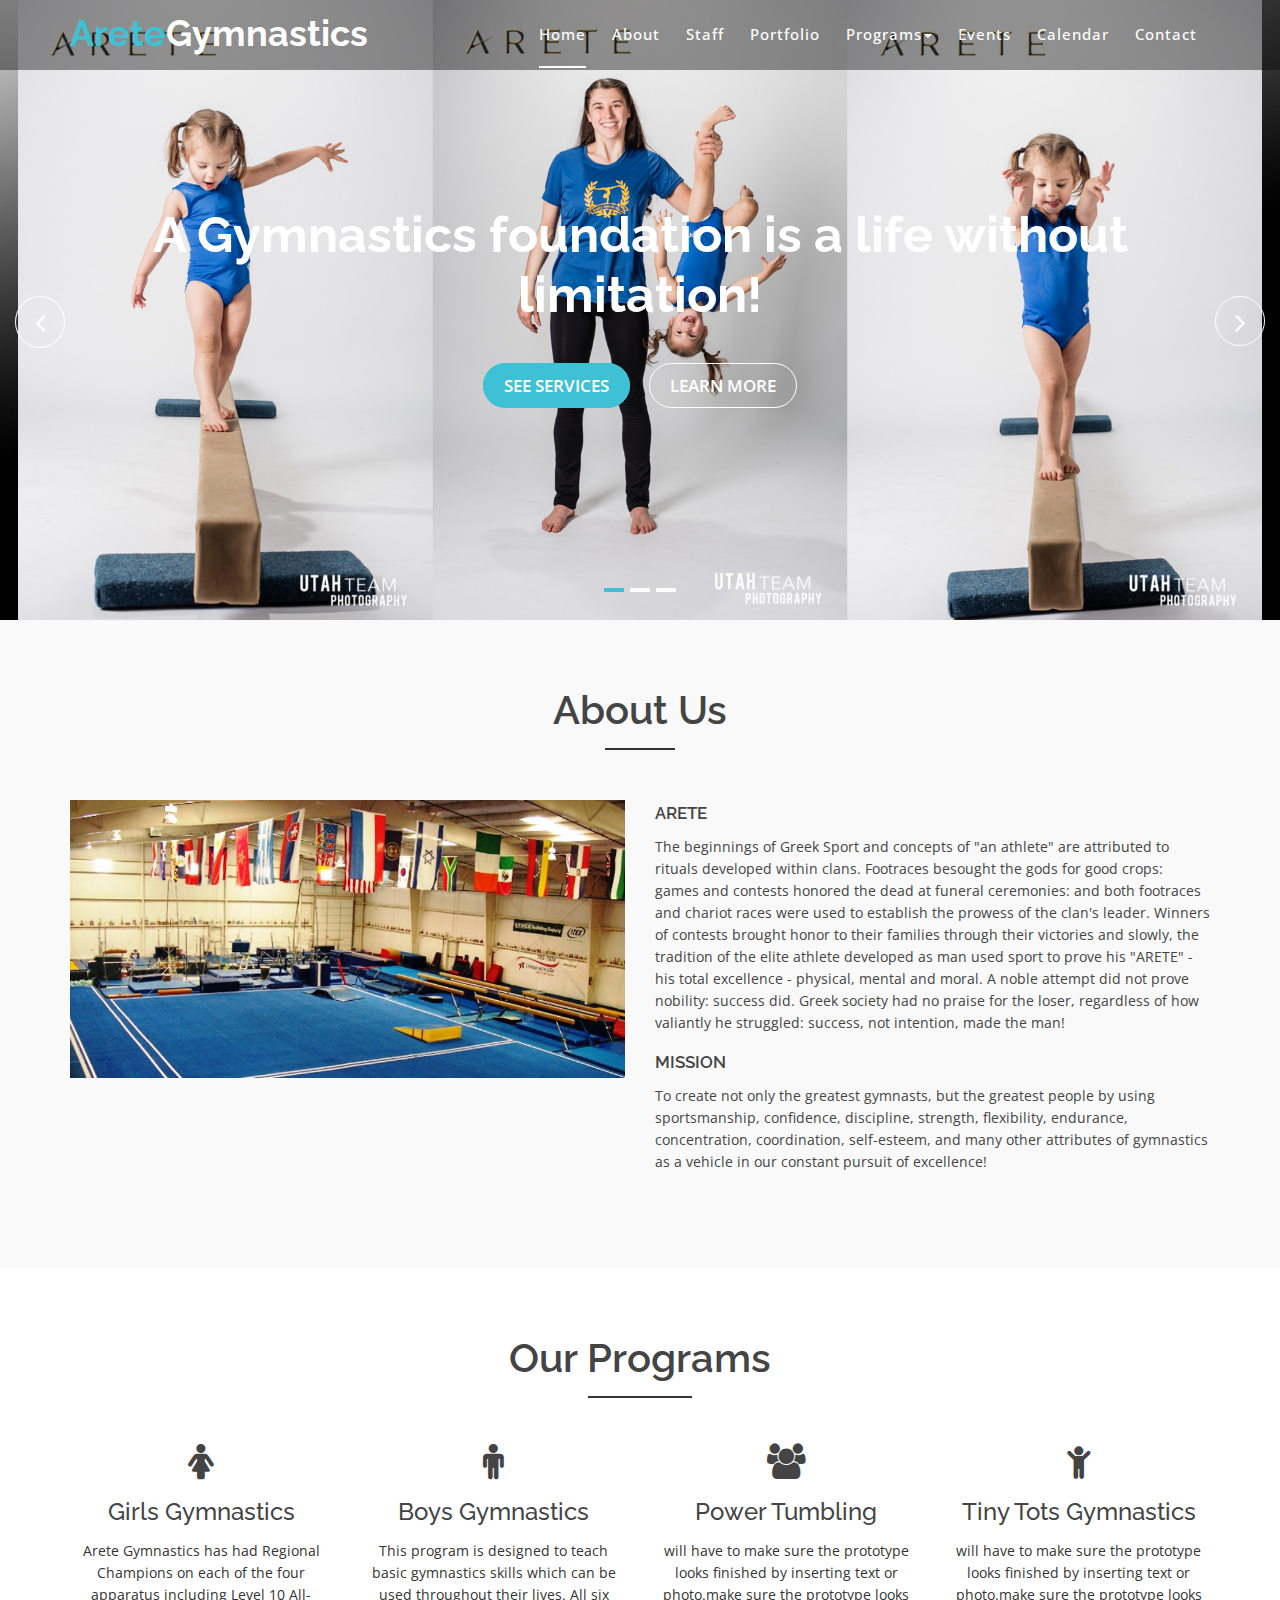
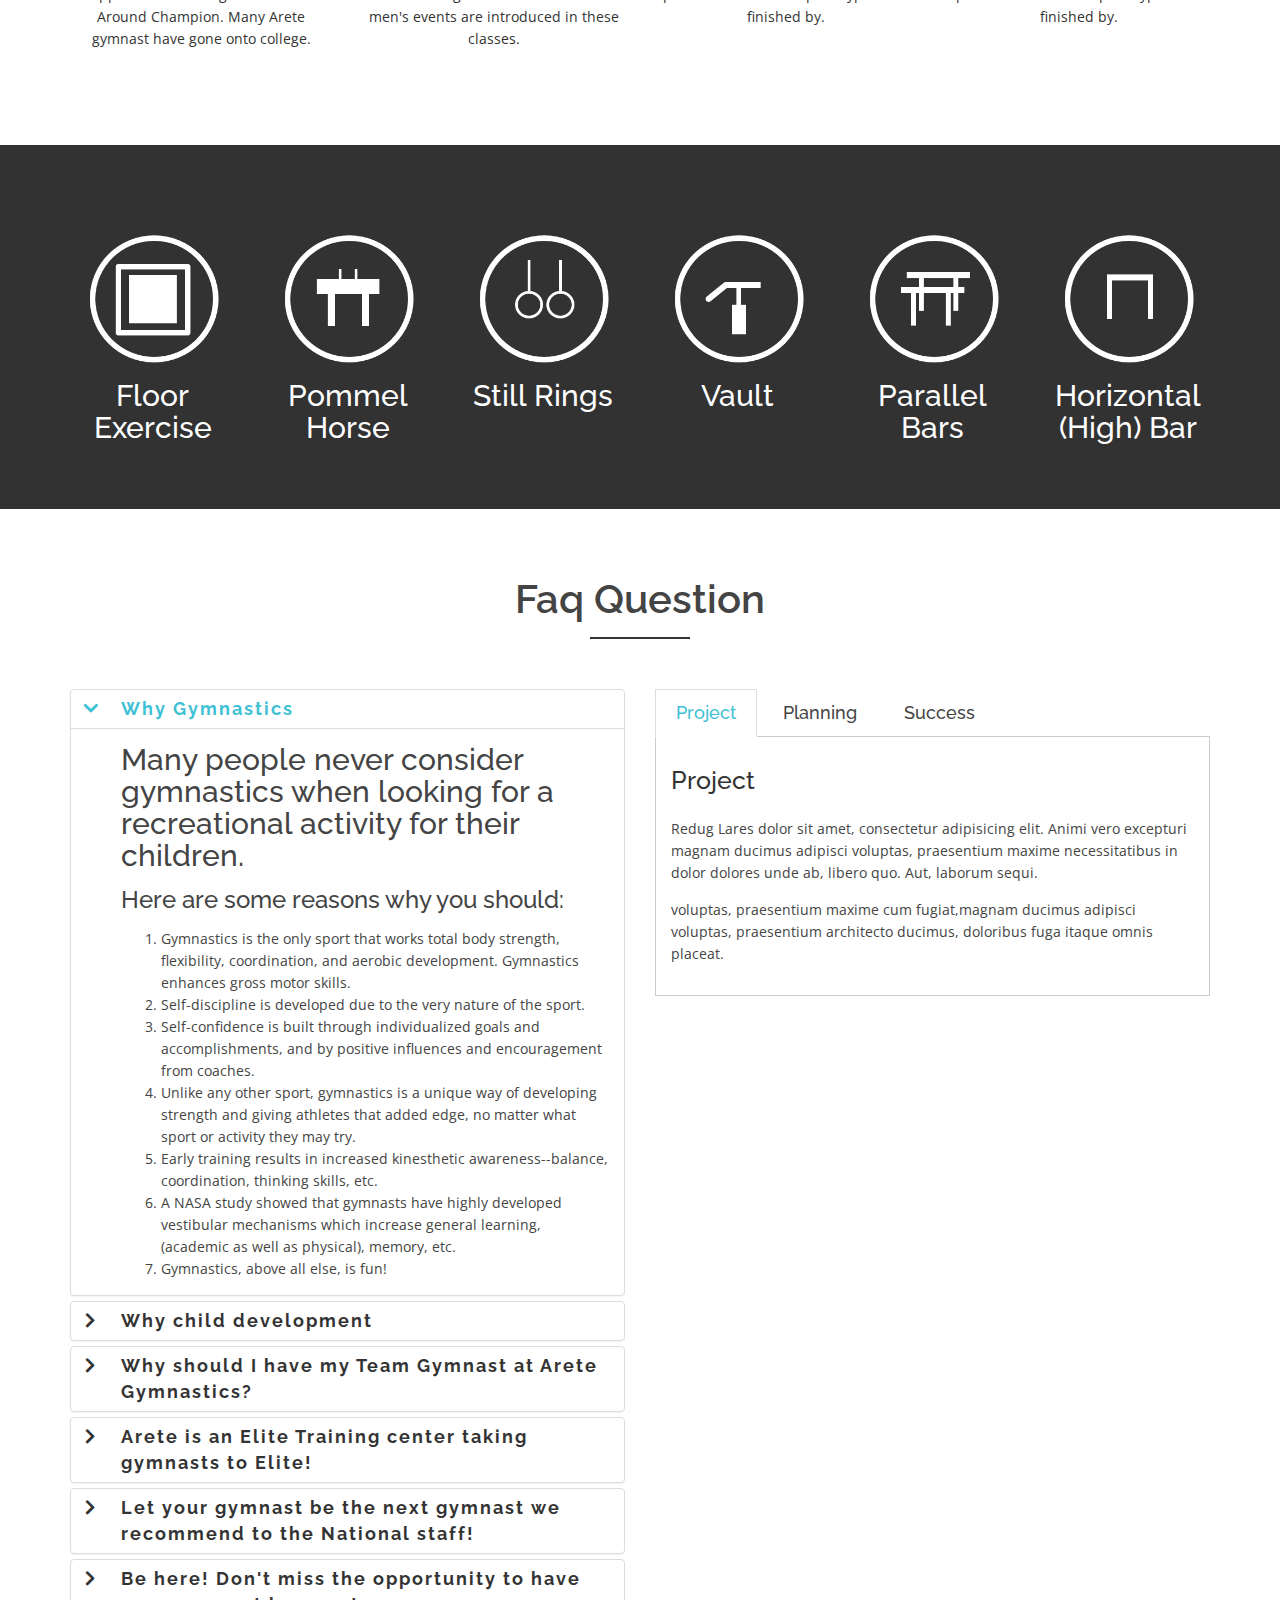
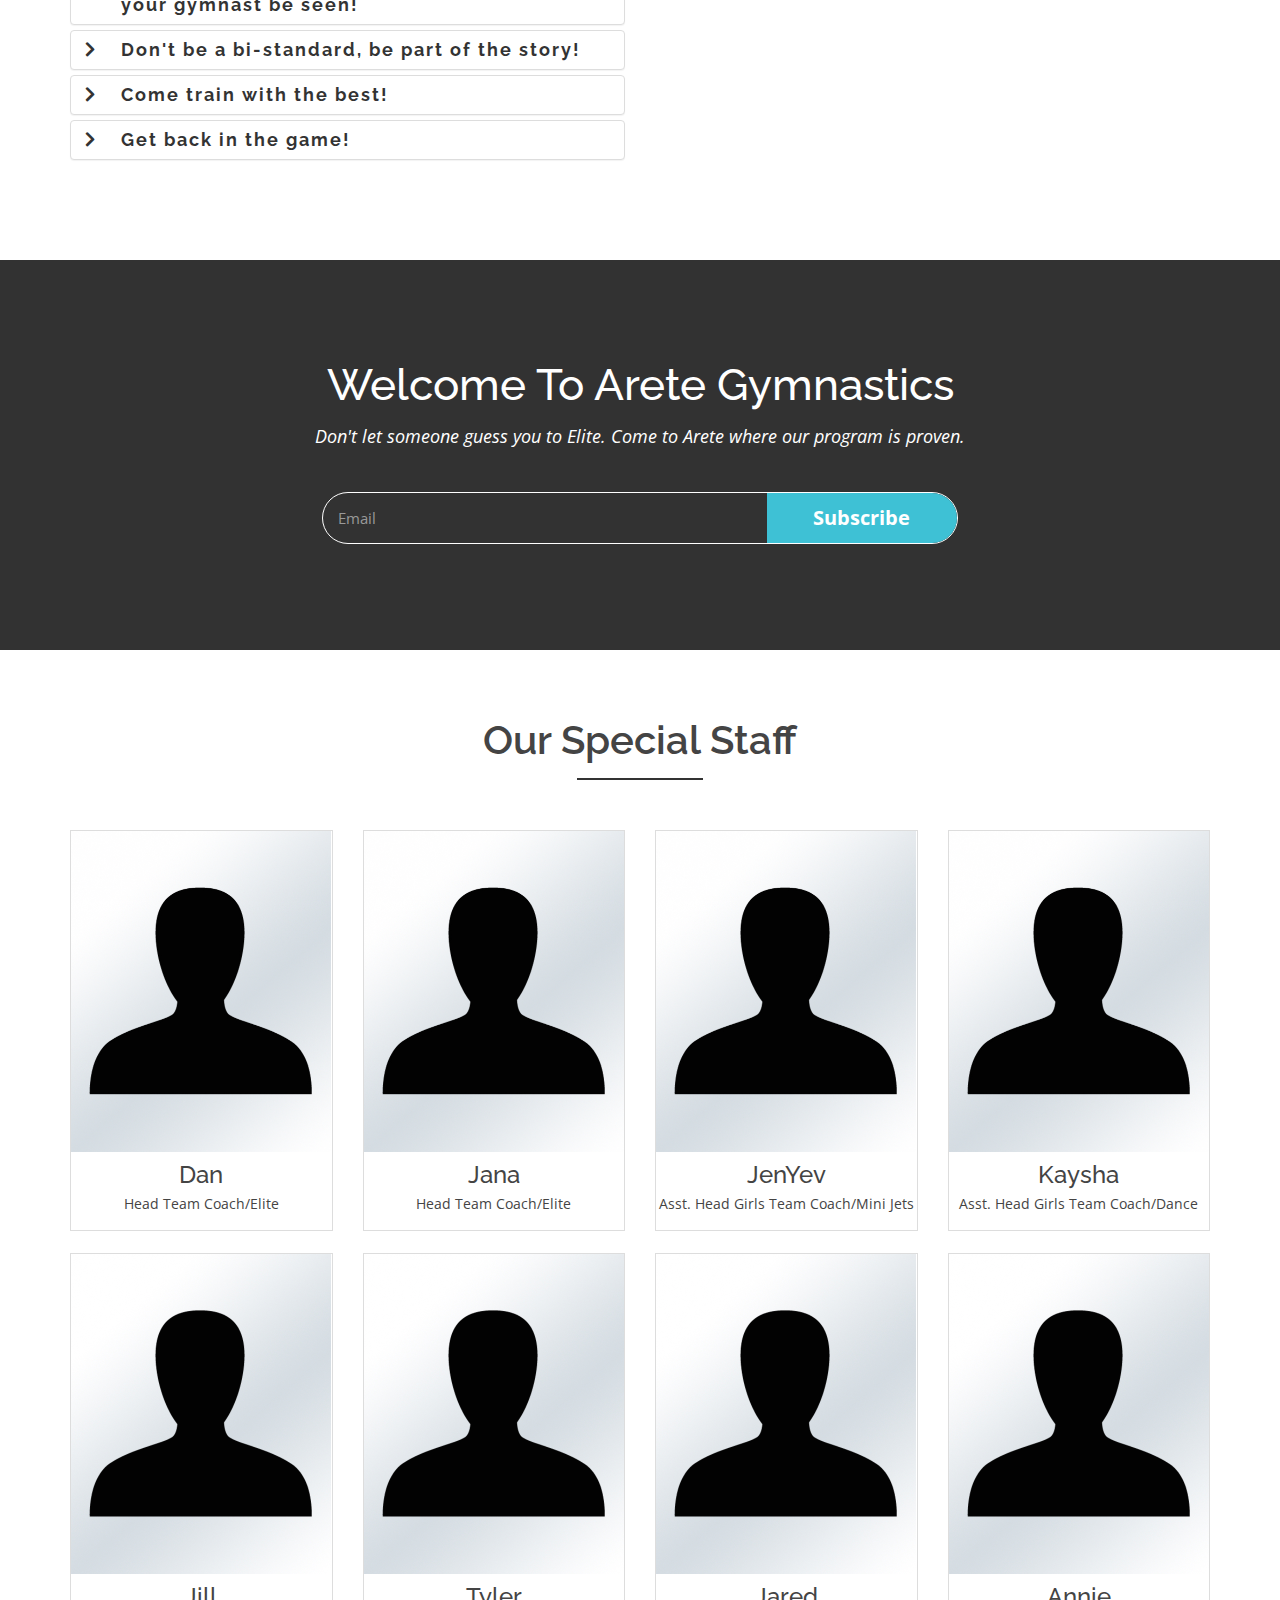
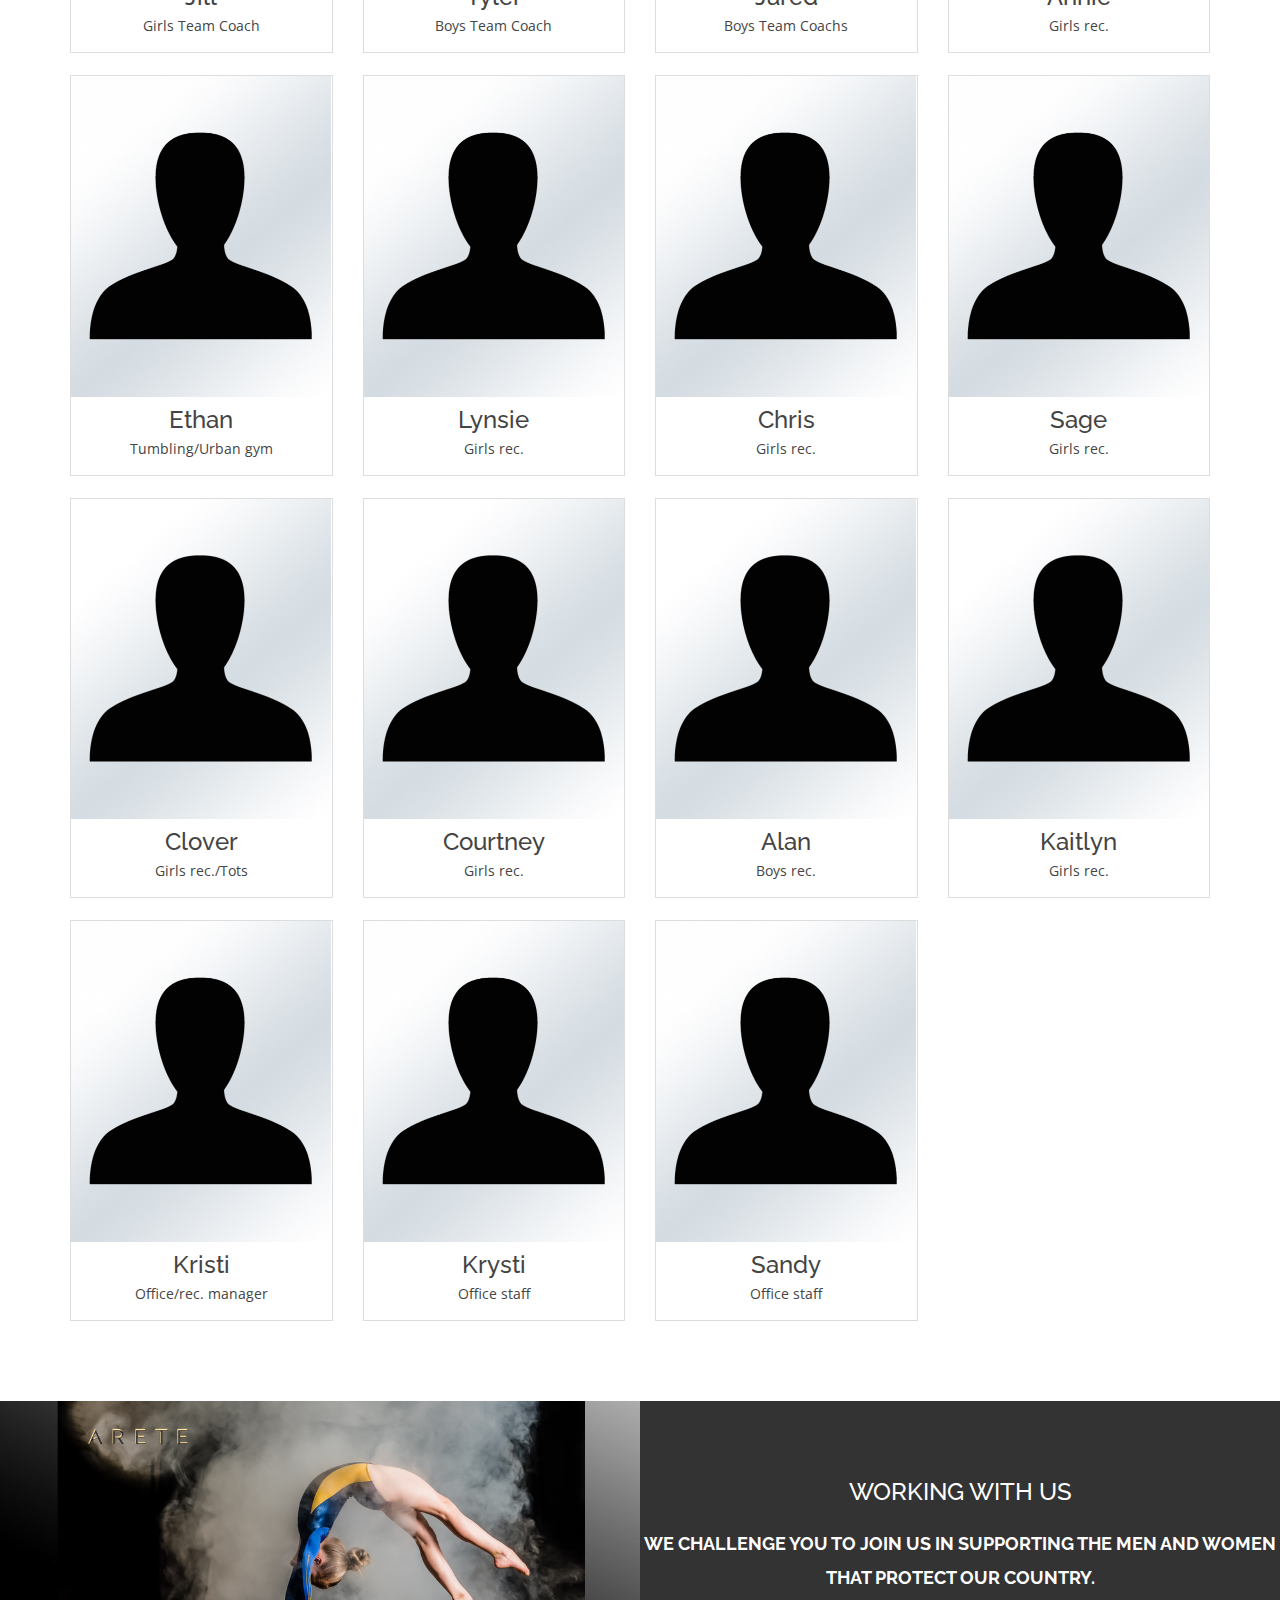
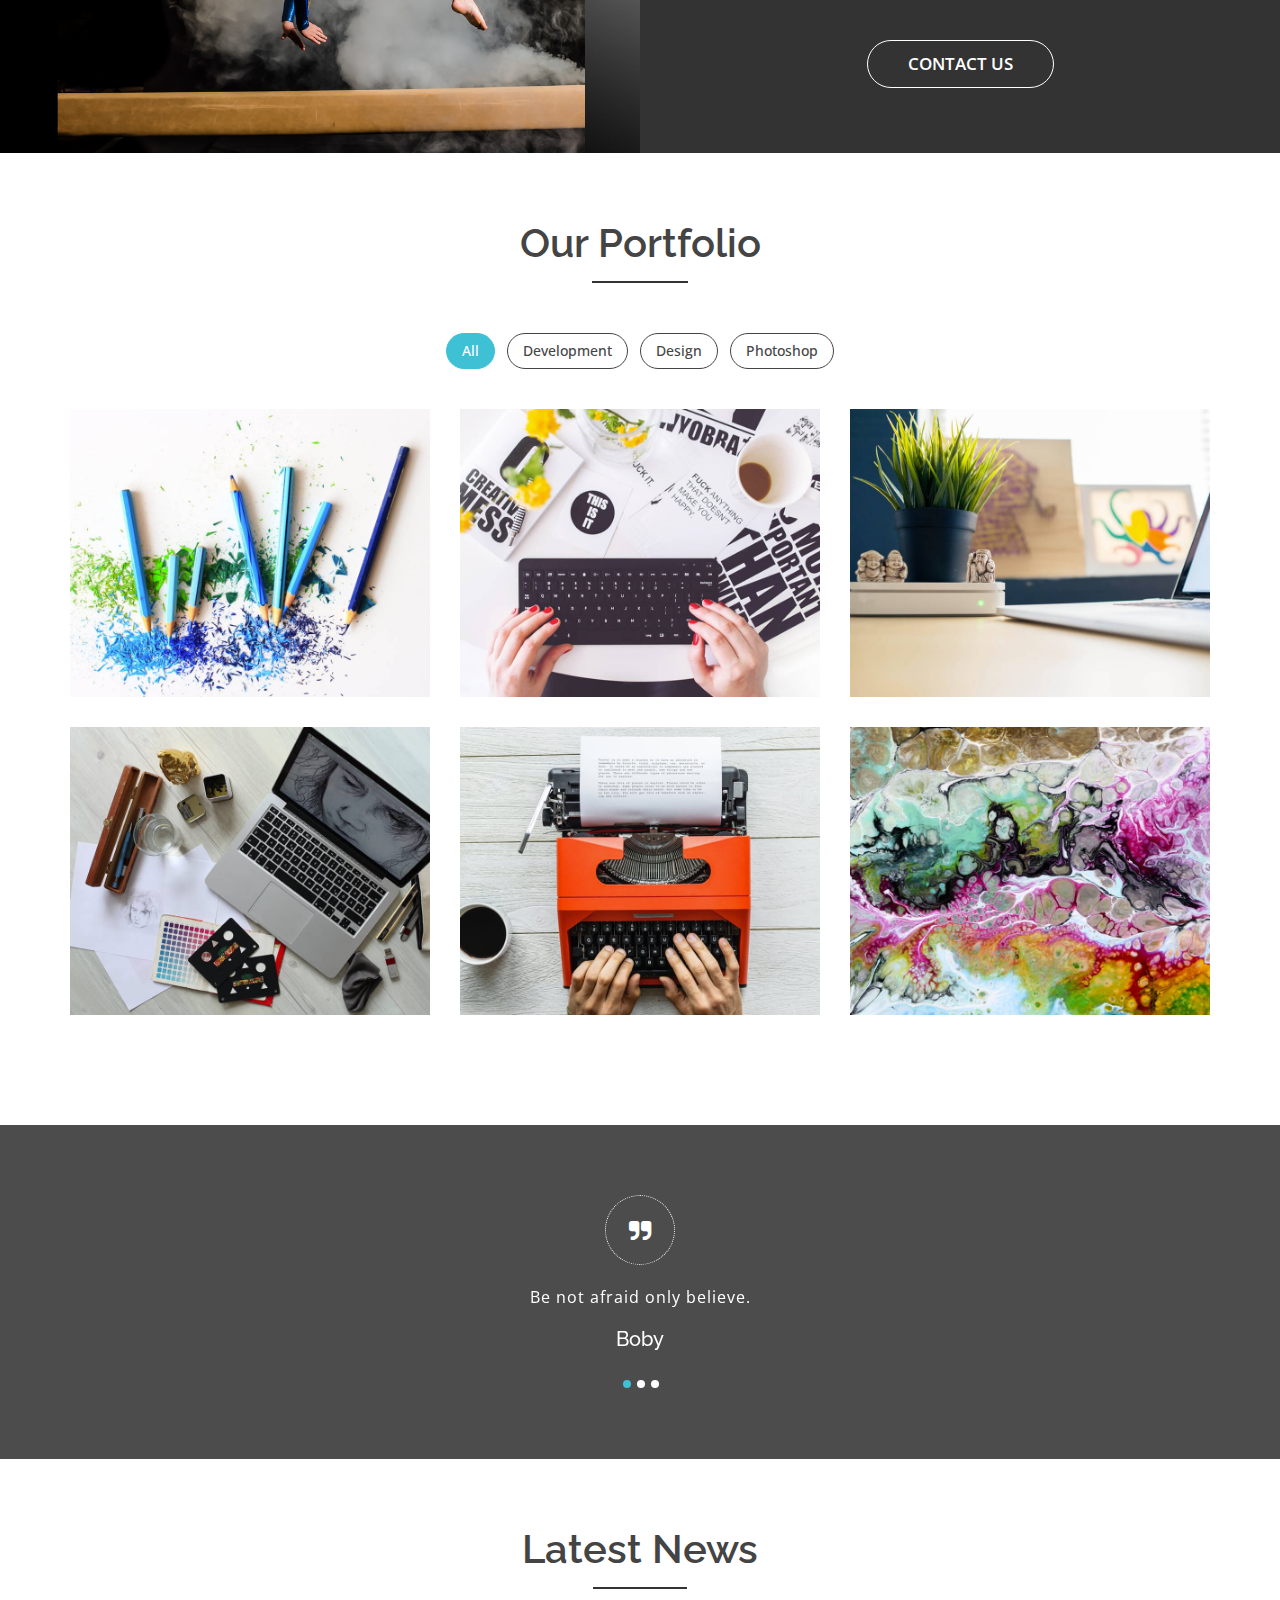
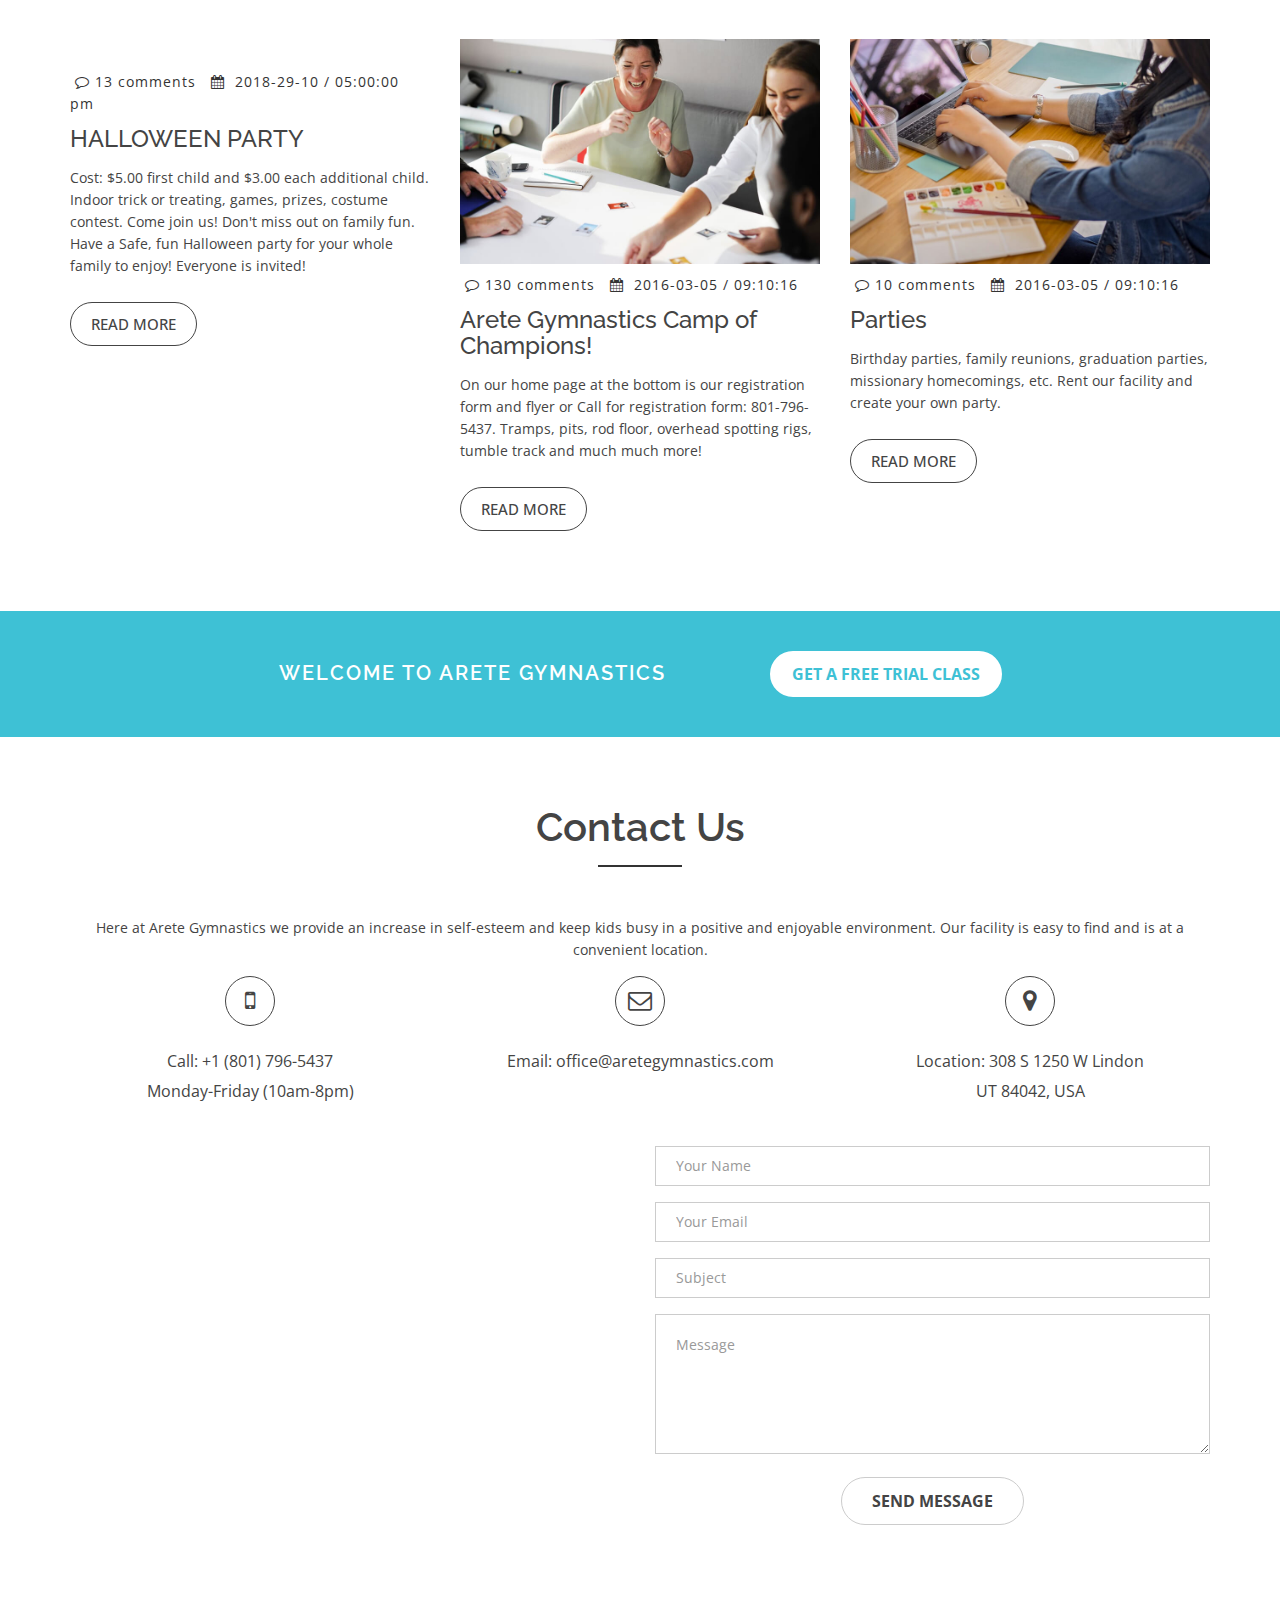
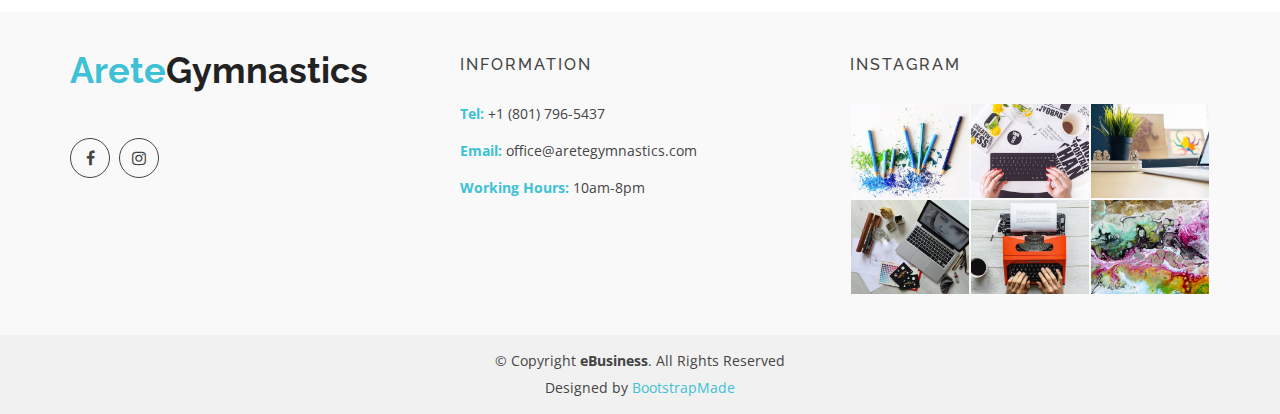
==== index.html @ 7692dfbf "add girls, boys, power tumbling, and tiny tots gymnastics pages and also calendar" ====
<!doctype html>
<html lang="en">
<head>
  <meta charset="utf-8">
  <title>Arete Gymnastics</title>
  <meta content="width=device-width, initial-scale=1.0" name="viewport">
  <meta content="" name="keywords">
  <meta content="" name="description">

  <!-- Favicons -->
  <!-- <link href="img/favicon.png" rel="icon"> -->
  <link href="img/apple-touch-icon.png" rel="apple-touch-icon">

  <!-- Google Fonts -->
  <link href="https://fonts.googleapis.com/css?family=Open+Sans:300,400,400i,600,700|Raleway:300,400,400i,500,500i,700,800,900" rel="stylesheet">

  <!-- Bootstrap CSS File -->
  <link href="lib/bootstrap/css/bootstrap.min.css" rel="stylesheet">

  <!-- Libraries CSS Files -->
  <link href="lib/nivo-slider/css/nivo-slider.css" rel="stylesheet">
  <link href="lib/owlcarousel/owl.carousel.css" rel="stylesheet">
  <link href="lib/owlcarousel/owl.transitions.css" rel="stylesheet">
  <link href="lib/font-awesome/css/font-awesome.min.css" rel="stylesheet">
  <link href="lib/animate/animate.min.css" rel="stylesheet">
  <link href="lib/venobox/venobox.css" rel="stylesheet">

  <!-- Nivo Slider Theme -->
  <link href="css/nivo-slider-theme.css" rel="stylesheet">

  <!-- Main Stylesheet File -->
  <link href="css/style.css" rel="stylesheet">

  <!-- Responsive Stylesheet File -->
  <link href="css/responsive.css" rel="stylesheet">

  <!-- =======================================================
    Theme Name: eBusiness
    Theme URL: https://bootstrapmade.com/ebusiness-bootstrap-corporate-template/
    Author: BootstrapMade.com
    License: https://bootstrapmade.com/license/
  ======================================================= -->
</head>

<body data-spy="scroll" data-target="#navbar-example">

  <div id="preloader"></div>

  <header>
    <!-- header-area start -->
    <div id="sticker" class="header-area">
      <div class="container">
        <div class="row">
          <div class="col-md-12 col-sm-12">

            <!-- Navigation -->
            <nav class="navbar navbar-default">
              <!-- Brand and toggle get grouped for better mobile display -->
              <div class="navbar-header">
                <button type="button" class="navbar-toggle collapsed" data-toggle="collapse" data-target=".bs-example-navbar-collapse-1" aria-expanded="false">
					<span class="sr-only">Toggle navigation</span>
					<span class="icon-bar"></span>
					<span class="icon-bar"></span>
					<span class="icon-bar"></span>
				</button>
                <!-- Brand -->
                <a class="navbar-brand page-scroll sticky-logo" href="index.html">
                  <h1><span>Arete</span>Gymnastics</h1>
                  <!-- Uncomment below if you prefer to use an image logo -->
                  <!-- <img src="img/logo.png" alt="" title=""> -->
				</a>
              </div>
              <!-- Collect the nav links, forms, and other content for toggling -->
              <div class="collapse navbar-collapse main-menu bs-example-navbar-collapse-1" id="navbar-example">
                <ul class="nav navbar-nav navbar-right">
                  <li class="active">
                    <a class="page-scroll" href="#home">Home</a>
                  </li>
                  <li>
                    <a class="page-scroll" href="#about">About</a>
                  </li>
                  <!-- <li>
                    <a class="page-scroll" href="#services">Services</a>
                  </li> -->
                  <li>
                    <a class="page-scroll" href="#team">Staff</a>
                  </li>
                  <li>
                    <a class="page-scroll" href="#portfolio">Portfolio</a>
                  </li>

                  <li class="dropdown"><a href="#" class="dropdown-toggle" data-toggle="dropdown">Programs<span class="caret"></span></a>
                    <ul class="dropdown-menu" role="menu">
                      <li><a href="girls-gymnastics.html">Girls Gymnastics</a></li>
                      <li><a href="boys-gymnastics.html">Boys Gymnastics</a></li>
					  <li><a href="power-tumbling.html" >Power Tumbling</a></li>
                      <li><a href="tiny-tots.html">Tiny Tots Gymnastics</a></li>
                    </ul>
                  </li>
                  <li>
                    <a class="page-scroll" href="#blog">Events</a>
                  </li>
				  <li>
                    <a class="page-scroll" href="calendar.html">Calendar</a>
                  </li>
                  <li>
                    <a class="page-scroll" href="#contact">Contact</a>
                  </li>
                </ul>
              </div>
              <!-- navbar-collapse -->
            </nav>
            <!-- END: Navigation -->
          </div>
        </div>
      </div>
    </div>
    <!-- header-area end -->
  </header>
  <!-- header end -->

  <!-- Start Slider Area -->
  <div id="home" class="slider-area">
    <div class="bend niceties preview-2">
      <div id="ensign-nivoslider" class="slides">
        <img src="img/slider/test1.jpg" alt="" title="#slider-direction-1" />
        <img src="img/slider/test2.jpg" alt="" title="#slider-direction-2" />
        <img src="img/slider/boysTeam.jpg" alt="" title="#slider-direction-3" />
      </div>

      <!-- direction 1 -->
      <div id="slider-direction-1" class="slider-direction slider-one">
        <div class="container">
          <div class="row">
            <div class="col-md-12 col-sm-12 col-xs-12">
              <div class="slider-content">
                <!-- layer 1 -->
                <!-- <div class="layer-1-1 hidden-xs wow slideInDown" data-wow-duration="2s" data-wow-delay=".2s">
                  <h2 class="title1">The Best Business Information </h2>
                </div> -->
                <!-- layer 2 -->
                <div class="layer-1-2 wow slideInUp" data-wow-duration="2s" data-wow-delay=".1s">
                  <h1 class="title2">A Gymnastics foundation is a life without limitation!</h1>
                </div>
                <!-- layer 3 -->
                <div class="layer-1-3 hidden-xs wow slideInUp" data-wow-duration="2s" data-wow-delay=".2s">
                  <a class="ready-btn right-btn page-scroll" href="#services">See Services</a>
                  <a class="ready-btn page-scroll" href="#about">Learn More</a>
                </div>
              </div>
            </div>
          </div>
        </div>
      </div>

      <!-- direction 2 -->
      <div id="slider-direction-2" class="slider-direction slider-two">
        <div class="container">
          <div class="row">
            <div class="col-md-12 col-sm-12 col-xs-12">
              <div class="slider-content text-center">
                <!-- layer 1 -->
                <!-- <div class="layer-1-1 hidden-xs wow slideInUp" data-wow-duration="2s" data-wow-delay=".2s">
                  <h2 class="title1">The Best Business Information </h2>
                </div> -->
                <!-- layer 2 -->
                <div class="layer-1-2 wow slideInUp" data-wow-duration="2s" data-wow-delay=".1s">
                  <h1 class="title2">Our family is here for your family!</h1>
                </div>
                <!-- layer 3 -->
                <div class="layer-1-3 hidden-xs wow slideInUp" data-wow-duration="2s" data-wow-delay=".2s">
                  <a class="ready-btn right-btn page-scroll" href="#services">See Services</a>
                  <a class="ready-btn page-scroll" href="#about">Learn More</a>
                </div>
              </div>
            </div>
          </div>
        </div>
      </div>

      <!-- direction 3 -->
      <div id="slider-direction-3" class="slider-direction slider-two">
        <div class="container">
          <div class="row">
            <div class="col-md-12 col-sm-12 col-xs-12">
              <div class="slider-content">
                <!-- layer 1 -->
                <!-- <div class="layer-1-1 hidden-xs wow slideInUp" data-wow-duration="2s" data-wow-delay=".2s">
                  <h2 class="title1">The Best business Information </h2>
                </div> -->
                <!-- layer 2 -->
                <div class="layer-1-2 wow slideInUp" data-wow-duration="2s" data-wow-delay=".1s">
                  <h1 class="title2">Building excellence from the ground up!</h1>
                </div>
                <!-- layer 3 -->
                <div class="layer-1-3 hidden-xs wow slideInUp" data-wow-duration="2s" data-wow-delay=".2s">
                  <a class="ready-btn right-btn page-scroll" href="#services">See Services</a>
                  <a class="ready-btn page-scroll" href="#about">Learn More</a>
                </div>
              </div>
            </div>
          </div>
        </div>
      </div>
    </div>
  </div>
  <!-- End Slider Area -->

  <!-- Start About area -->
  <div id="about" class="about-area area-padding">
    <div class="container">
      <div class="row">
        <div class="col-md-12 col-sm-12 col-xs-12">
          <div class="section-headline text-center">
            <h2>About Us</h2>
          </div>
        </div>
      </div>
      <div class="row">
        <!-- single-well start-->
        <div class="col-md-6 col-sm-6 col-xs-12">
          <div class="well-left">
            <div class="single-well">
              <a href="#">
				<img src="img/about/gym.jpg" alt="">
			  </a>
            </div>
          </div>
        </div>
        <!-- single-well end-->
        <div class="col-md-6 col-sm-6 col-xs-12">
          <div class="well-middle">
            <div class="single-well">
              <a href="#">
                <h4 class="sec-head">Arete</h4>
              </a>
              <p>The beginnings of Greek Sport and concepts of "an athlete" are attributed to rituals developed within clans. Footraces besought the gods for good crops:
				  games and contests honored the dead at funeral ceremonies: and both footraces and chariot races were used to establish the prowess of the clan's leader.
				  Winners of contests brought honor to their families through their victories and slowly,
				  the tradition of the elite athlete developed as man used sport to prove his "ARETE" - his total excellence - physical, mental and moral.
				  A noble attempt did not prove nobility: success did. Greek society had no praise for the loser, regardless of how valiantly he struggled: success, not intention, made the man!
              </p>

			  <a href="#">
                <h4 class="sec-head">Mission</h4>
              </a>
              <p>To create not only the greatest gymnasts, but the greatest people by using sportsmanship, confidence, discipline, strength, flexibility, endurance, concentration, coordination, self-esteem,
				and many other attributes of gymnastics as a vehicle in our constant pursuit of excellence!
              </p>

            </div>
          </div>
        </div>
        <!-- End col-->
      </div>
    </div>
  </div>
  <!-- End About area -->

  <!-- Start Service area -->
  <div id="services" class="services-area area-padding">
    <div class="container">
      <div class="row">
        <div class="col-md-12 col-sm-12 col-xs-12">
          <div class="section-headline services-head text-center">
            <h2>Our Programs</h2>
          </div>
        </div>
      </div>
      <div class="row text-center">
        <div class="services-contents">
          <!-- Start Left services -->
          <div class="col-md-3 col-sm-3 col-xs-12">
            <div class="about-move">
              <div class="services-details">
                <div class="single-services">
                  <a class="services-icon" href="girls-gymnastics.html">
					<i class="fa fa-female"></i>
				  </a>
				  <a href="girls-gymnastics.html">
                  	<h4>Girls Gymnastics</h4>
				  </a>
                  <p>Arete Gymnastics has had Regional Champions on each of the four apparatus including Level 10 All-Around Champion.  Many Arete gymnast have gone onto college.</p>
                </div>
              </div>
              <!-- end about-details -->
            </div>
          </div>
          <div class="col-md-3 col-sm-3 col-xs-12">
            <div class="about-move">
              <div class="services-details">
                <div class="single-services">
                  <a class="services-icon" href="boys-gymnastics.html">
					<i class="fa fa-male"></i>
				  </a>
				  <a href="boys-gymnastics.html">
                  	<h4>Boys Gymnastics</h4>
				  </a>
                  <p>This program is designed to teach basic gymnastics skills which can be used throughout their lives. All six men's events are introduced in these classes.
                  </p>
                </div>
              </div>
              <!-- end about-details -->
            </div>
          </div>
          <div class="col-md-3 col-sm-3 col-xs-12">
            <!-- end col-md-4 -->
            <div class=" about-move">
              <div class="services-details">
                <div class="single-services">
                  <a class="services-icon" href="power-tumbling.html">
					<i class="fa fa-users"></i>
				   </a>
				  <a href="power-tumbling.html">
                  	<h4>Power Tumbling</h4>
				  </a>
                  <p>
                    will have to make sure the prototype looks finished by inserting text or photo.make sure the prototype looks finished by.
                  </p>
                </div>
              </div>
              <!-- end about-details -->
            </div>
          </div>
          <div class="col-md-3 col-sm-3 col-xs-12">
            <!-- end col-md-4 -->
            <div class=" about-move">
              <div class="services-details">
                <div class="single-services">
                  <a class="services-icon" href="tiny-tots.html">
					<i class="fa fa-child"></i>
				  </a>
				  <a href="tiny-tots.html">
                  	<h4>Tiny Tots Gymnastics</h4>
				  </a>
                  <p>
                    will have to make sure the prototype looks finished by inserting text or photo.make sure the prototype looks finished by.
                  </p>
                </div>
              </div>
              <!-- end about-details -->
            </div>
          </div>
          <!-- End Left services -->
        </div>
      </div>
    </div>
  </div>
  <!-- End Service area -->

  <!-- our-skill-area start -->
  <div class="our-skill-area fix hidden-sm">
    <div class="test-overly"></div>
    <div class="skill-bg area-padding-2">
      <div class="container">
        <!-- section-heading end -->
        <div class="row">
          <div class="skill-text">
            <!-- single-skill start -->
            <div class="col-xs-12 col-sm-2 col-md-2 text-center">
              <div class="single-skill">
                <div class="progress-circular">
				  <img src="img/events/floor.png"/>
                  <h3 class="progress-h4">Floor Exercise</h3>
                </div>
              </div>
            </div>
            <!-- single-skill end -->
            <!-- single-skill start -->
            <div class="col-xs-12 col-sm-2 col-md-2 text-center">
              <div class="single-skill">
                <div class="progress-circular">
                  <img src="img/events/pommelHorse.png"/>
                  <h3 class="progress-h4">Pommel Horse</h3>
                </div>
              </div>
            </div>
            <!-- single-skill end -->
            <!-- single-skill start -->
            <div class="col-xs-12 col-sm-2 col-md-2 text-center">
              <div class="single-skill">
                <div class="progress-circular">
                  <img src="img/events/stillRings.png"/>
                  <h3 class="progress-h4">Still Rings</h3>
                </div>
              </div>
            </div>
            <!-- single-skill end -->
            <!-- single-skill start -->
            <div class="col-xs-12 col-sm-2 col-md-2 text-center">
              <div class="single-skill">
                <div class="progress-circular">
                  <img src="img/events/vault.png"/>
                  <h3 class="progress-h4">Vault</h3>
                </div>
              </div>
            </div>
            <!-- single-skill end -->
			<!-- single-skill start -->
            <div class="col-xs-12 col-sm-2 col-md-2 text-center">
              <div class="single-skill">
                <div class="progress-circular">
                  <img src="img/events/parallelBars.png"/>
                  <h3 class="progress-h4">Parallel Bars</h3>
                </div>
              </div>
            </div>
            <!-- single-skill end -->
			<!-- single-skill start -->
            <div class="col-xs-12 col-sm-2 col-md-2 text-center">
              <div class="single-skill">
                <div class="progress-circular">
                  <img src="img/events/highBar.png"/>
                  <h3 class="progress-h4">Horizontal (High) Bar</h3>
                </div>
              </div>
            </div>
            <!-- single-skill end -->
          </div>
        </div>
      </div>
    </div>
  </div>
  <!-- our-skill-area end -->

  <!-- Faq area start -->
  <div class="faq-area area-padding">
    <div class="container">
      <div class="row">
        <div class="col-md-12 col-sm-12 col-xs-12">
          <div class="section-headline text-center">
            <h2>Faq Question</h2>
          </div>
        </div>
      </div>
      <div class="row">
        <div class="col-md-6 col-sm-6 col-xs-12">
          <div class="faq-details">
            <div class="panel-group" id="accordion">
              <!-- Panel Default -->
              <div class="panel panel-default">
                <div class="panel-heading">
                  <h4 class="check-title">
					<a data-toggle="collapse" class="active" data-parent="#accordion" href="#check1">
                        <span class="acc-icons"></span>Why Gymnastics
					</a>
				  </h4>
                </div>
                <div id="check1" class="panel-collapse collapse in">
                  <div class="panel-body">
					<h3>Many people never consider gymnastics when looking for a recreational activity for their children.</h3>
					<h4>Here are some reasons why you should:</h4>
                    <p>
					  <ol>
						<li>Gymnastics is the only sport that works total body strength, flexibility, coordination, and aerobic development. Gymnastics enhances gross motor skills.</li>
						<li>Self-discipline is developed due to the very nature of the sport.</li>
						<li>Self-confidence is built through individualized goals and accomplishments, and by positive influences and encouragement from coaches.</li>
						<li>Unlike any other sport, gymnastics is a unique way of developing strength and giving athletes that added edge, no matter what sport or activity they may try.</li>
						<li>Early training results in increased kinesthetic awareness--balance, coordination, thinking skills, etc.</li>
						<li>A NASA study showed that gymnasts have highly developed vestibular mechanisms which increase general learning, (academic as well as physical), memory, etc.</li>
						<li>Gymnastics, above all else, is fun!</li>
					  </ol>
                    </p>
                  </div>
                </div>
              </div>
              <!-- End Panel Default -->
              <!-- Panel Default -->
              <div class="panel panel-default">
                <div class="panel-heading">
                  <h4 class="check-title">
					<a data-toggle="collapse" data-parent="#accordion" href="#check2">
                        <span class="acc-icons"></span>Why child development
					</a>
				  </h4>
                </div>
                <div id="check2" class="panel-collapse collapse">
                  <div class="panel-body">
					<h4>A Strong Foundation</h4>
                    <p>
						No other single sport provides a combination of motor and mental skills along with the three components of muscular endurance:
						cardiovascular endurance, strength, and flexibility. Gymnastics also provides the basic motor fitness components of coordination, balance, speed, agility, and power.
						These qualities form the basis for all sport activities.
					</p>

					<h4>Better Readers Through Gymnastics? You Bet!</h4>
					<p>
						Ralph Barrett, an educator and gymnastics coach for over 20 years has validated through his recent research a fact that those of us in the gymnastics community have long known gymnasts make better students!
						In his studies pre-school students who participated in gymnastics activities achieved SAT scores nearly 10% higher than students who were not involved in gymnastics.

						There is a proven direct correlation between gymnastics-type instruction and the development of neurological pathways in students.
						Brain research over the last 50 years, particularly over the last 10 years, has demonstrated a direct mind-body connection.

						Mr. Barrett's research, as well as over 50 years of related studies, serves as the impetus to begin promoting gymnastics, especially at the pre-school level,
						and as a proven means of enhancing students reading scores. There is also the side-benefits of an increase in self-confidence, muscular development,
						listening skills, and all other characteristics attributed to successful pre-school, recreational, and competitive gymnastics programs.
						Class Instruction and Program Implementation. The classes consist of a series of stations, each of which works on particular motor skills and movements.
						Safety is of utmost importance, as balance activities are done on either the floor or balance beams which are only a couple inches off the ground.
						Sessence they are saying that Gymnastics is a great preparation for life. If we will invest our time, and a desire, our children will develop into happy,
						healthy, and confident members of our community.
                    </p>

					<h4>Young Child Classes</h4>
					<p>
						Mom/Dad and Me: 18mo. - 3yrs.
						(This is a parent participation class). This class is designed for small children and promotes proper brain development,
						motor, communication, and social skills, and allows a fun bonding experience with the parent.
					</p>

					<h4>Tot Gymnastics: 3 - 5 years</h4>
					<p>
						Designed to introduce children to gymnastics and gymnastic terminology.
						They will sharpen motor skills, flexibility and coordination.
						It makes their gymnastics experience fun and successful while helping build their self-esteem.
					</p>

					<h4>Kinder Gym: 4 - 5years</h4>
					<p>
						Learn basic gymnastics skills and terminology that will help build self-esteem,
						increase flexibility and coordination while making the learning experience fun and successful.
					</p>

                  </div>
                </div>
              </div>
              <!-- End Panel Default -->
			  <!-- Panel Default -->
			  <div class="panel panel-default">
                <div class="panel-heading">
                  <h4 class="check-title">
					<a data-toggle="collapse" data-parent="#accordion" href="#check3">
                        <span class="acc-icons"></span>Why should I have my Team Gymnast at Arete Gymnastics?
					</a>
				  </h4>
                </div>
                <div id="check3" class="panel-collapse collapse">
                  <div class="panel-body">
					<h4>Elite Gymnastics</h4>
                    <p>
						At Arete Gymnastics our program is built around Elite gymnastics with National team goals and philosophies.
						Junior Olympics (JO) and college gymnastics follow our Elite program.
						Other gyms in Utah are JO centered programs hoping they might get a gymnast that will take their gym to Elite.
                    </p>
                  </div>
                </div>
              </div>
              <!-- End Panel Default -->
			  <!-- Panel Default -->
			  <div class="panel panel-default">
                <div class="panel-heading">
                  <h4 class="check-title">
					<a data-toggle="collapse" data-parent="#accordion" href="#check4">
                        <span class="acc-icons"></span>Arete is an Elite Training center taking gymnasts to Elite!
					</a>
				  </h4>
                </div>
                <div id="check4" class="panel-collapse collapse">
                  <div class="panel-body">
					<h4>National staff</h4>
                    <p>
						Olympic torch bearers and Arete Elite coaches, Dan and Jana Coleman, have been coaching together for over 20 years
						and have been involved in Elite gymnastics for over 10 years, all while building relationships with National team staff.
						In Elite gymnastics, relationships matter! National staff are always asking who else we have coming up the Elite pipeline.
						Don't forget, National staff visits.
                    </p>
                  </div>
                </div>
              </div>
              <!-- End Panel Default -->
			  <!-- Panel Default -->
			  <div class="panel panel-default">
                <div class="panel-heading">
                  <h4 class="check-title">
					<a data-toggle="collapse" data-parent="#accordion" href="#check5">
                        <span class="acc-icons"></span>Let your gymnast be the next gymnast we recommend to the National staff!
					</a>
				  </h4>
                </div>
                <div id="check5" class="panel-collapse collapse">
                  <div class="panel-body">
					<h4>College recruiters</h4>
                    <p>
						Because of our success at the Elite level, Arete is continually getting requests from recruiters to visit and watch our gymnasts train.
						We have received letters, visits and request for visits from many major NCAA championship colleges including the U of U,
						Florida, Oklahoma, Alabama, Auburn, Arizona, and UCLA. In the upcoming months we have scheduled visits with Arizona, UCLA and the U of U.
                    </p>
                  </div>
                </div>
              </div>
              <!-- End Panel Default -->
			  <!-- Panel Default -->
			  <div class="panel panel-default">
                <div class="panel-heading">
                  <h4 class="check-title">
					<a data-toggle="collapse" data-parent="#accordion" href="#check6">
                        <span class="acc-icons"></span>Be here! Don't miss the opportunity to have your gymnast be seen!
					</a>
				  </h4>
                </div>
                <div id="check6" class="panel-collapse collapse">
                  <div class="panel-body">
					<h4>Media Exposure</h4>
                    <p>
						Arete gymnasts have been featured in newspapers, magazines, television news, television feature stories,
						and multiple internet feeds. Elite hopefuls can take advantage of our existing media exposure, and media frenzy surrounding our gymnasts.
						International fan interest in Arete Gymnastics has come from around the world, with local, national and international media interviews and exposure.
                    </p>
                  </div>
                </div>
              </div>
              <!-- End Panel Default -->
			  <!-- Panel Default -->
			  <div class="panel panel-default">
                <div class="panel-heading">
                  <h4 class="check-title">
					<a data-toggle="collapse" data-parent="#accordion" href="#check7">
                        <span class="acc-icons"></span>Don't be a bi-standard, be part of the story!
					</a>
				  </h4>
                </div>
                <div id="check7" class="panel-collapse collapse">
                  <div class="panel-body">
					<h4>Elite Coaches</h4>
                    <p>
						Dan and Jana Coleman have 25 plus years of coaching experience, and many more years of gymnastics experience.
						Arete Gymnastics has champions at every level of gymnastics, including the Elite level.
						At Arete Gymnastics you will find Elite coaches raising their gymnast from start to finish through each level.
						This creates consistency, polish, and perfection: the keys to Elite success.
                    </p>
                  </div>
                </div>
              </div>
              <!-- End Panel Default -->
			  <!-- Panel Default -->
			  <div class="panel panel-default">
                <div class="panel-heading">
                  <h4 class="check-title">
					<a data-toggle="collapse" data-parent="#accordion" href="#check8">
                        <span class="acc-icons"></span>Come train with the best!
					</a>
				  </h4>
                </div>
                <div id="check8" class="panel-collapse collapse">
                  <div class="panel-body">
					<h4>Sports Rehab</h4>
                    <p>
						Many athletes get injured; that is part of participating in sports.
						When a gymnast is injured, most gyms expect the athlete to go to the doctor and return when they are healed.
						At Arete Gymnastics, Elite athletes begin rehab ASAP with trainer Dan Coleman, who has been working with sports injuries for over 20 years.
						Dan is an I.D.E.A. Fitness Foundation member, American College of Sports Medicine certified H.F.I. and he studies Exercise Physiology at BYU.
						Dan has worked with athletes of all ages and multiples sports.
                    </p>
                  </div>
                </div>
              </div>
              <!-- End Panel Default -->
			  <!-- Panel Default -->
			  <div class="panel panel-default">
                <div class="panel-heading">
                  <h4 class="check-title">
					<a data-toggle="collapse" data-parent="#accordion" href="#check9">
                        <span class="acc-icons"></span>Get back in the game!
					</a>
				  </h4>
                </div>
                <div id="check9" class="panel-collapse collapse">
                  <div class="panel-body">
					<h4>Ask yourself a few important questions...</h4>
					<p>
						<ol>
						  <li>Could I be an Elite gymnast, and if so, why am I still competing level 8, 9 or 10?</li>
						  <li>Does my age fit my goals? Am I running out of time?</li>
						  <li>Is my gym adequate for training Elite gymnastics?</li>
						  <li>Do my coaches really know Elite gymnastics?</li>
					  </ol>
					</p>
                  </div>
                </div>
              </div>
              <!-- End Panel Default -->
            </div>
          </div>
        </div>
        <div class="col-md-6 col-sm-6 col-xs-12">
          <div class="tab-menu">
            <!-- Nav tabs -->
            <ul class="nav nav-tabs" role="tablist">
              <li class="active">
                <a href="#p-view-1" role="tab" data-toggle="tab">Project</a>
              </li>
              <li>
                <a href="#p-view-2" role="tab" data-toggle="tab">Planning</a>
              </li>
              <li>
                <a href="#p-view-3" role="tab" data-toggle="tab">Success</a>
              </li>
            </ul>
          </div>
          <div class="tab-content">
            <div class="tab-pane active" id="p-view-1">
              <div class="tab-inner">
                <div class="event-content head-team">
                  <h4>Project</h4>
                  <p>
                    Redug Lares dolor sit amet, consectetur adipisicing elit. Animi vero excepturi magnam ducimus adipisci voluptas, praesentium maxime necessitatibus in dolor dolores unde ab, libero quo. Aut, laborum sequi.
                  </p>
                  <p>
                    voluptas, praesentium maxime cum fugiat,magnam ducimus adipisci voluptas, praesentium architecto ducimus, doloribus fuga itaque omnis placeat.
                  </p>
                </div>
              </div>
            </div>
            <div class="tab-pane" id="p-view-2">
              <div class="tab-inner">
                <div class="event-content head-team">
                  <h4>Planning</h4>
                  <p>
                    voluptas, praesentium maxime cum fugiat,magnam ducimus adipisci voluptas, praesentium architecto ducimus, doloribus fuga itaque omnis.
                  </p>
                  <p>
                    Redug Lares dolor sit amet, consectetur adipisicing elit. Animi vero excepturi magnam ducimus adipisci voluptas, praesentium maxime necessitatibus in dolor dolores unde ab, libero quo. Aut.
                  </p>
                </div>
              </div>
            </div>
            <div class="tab-pane" id="p-view-3">
              <div class="tab-inner">
                <div class="event-content head-team">
                  <h4>Success</h4>
                  <p>
                    voluptas, praesentium maxime cum fugiat,magnam ducimus adipisci voluptas, praesentium architecto ducimus, doloribus fuga itaque omnis placeat.
                  </p>
                  <p>
                    voluptas, praesentium maxime cum fugiat,magnam ducimus adipisci voluptas, praesentium architecto ducimus, doloribus fuga itaque omnis.
                  </p>
                </div>
              </div>
            </div>
          </div>
        </div>
      </div>
      <!-- end Row -->
    </div>
  </div>
  <!-- End Faq Area -->

  <!-- Start Wellcome Area -->
  <div class="wellcome-area">
    <div class="well-bg">
      <div class="test-overly"></div>
      <div class="container">
        <div class="row">
          <div class="col-md-12 col-sm-12 col-xs-12">
            <div class="wellcome-text">
              <div class="well-text text-center">
                <h2>Welcome To Arete Gymnastics</h2>
                <p>Don't let someone guess you to Elite. Come to Arete where our program is proven.</p>
                <div class="subs-feilds">
                  <div class="suscribe-input">
                    <input type="email" class="email form-control width-80" id="sus_email" placeholder="Email">
                    <button type="submit" id="sus_submit" class="add-btn width-20">Subscribe</button>
                    <div id="msg_Submit" class="h3 text-center hidden"></div>
                  </div>
                </div>
              </div>
            </div>
          </div>
        </div>
      </div>
    </div>
  </div>
  <!-- End Wellcome Area -->

  <!-- Start team Area -->
  <div id="team" class="our-team-area area-padding">
    <div class="container">
      <div class="row">
        <div class="col-md-12 col-sm-12 col-xs-12">
          <div class="section-headline text-center">
            <h2>Our special Staff</h2>
          </div>
        </div>
      </div>
	  <div class="row">
        <div class="team-top">
          <div class="col-md-3 col-sm-3 col-xs-12">
            <div class="single-team-member">
              <div class="team-img">
                <a href="#">
					<img src="img/team/user.jpg" alt="">
				</a>
                <div class="team-social-icon text-center">
                  <ul>
                    <li>
                      <a href="#">
						<i class="fa fa-facebook"></i>
					  </a>
                    </li>
                    <li>
                      <a href="#">
						<i class="fa fa-twitter"></i>
					  </a>
                    </li>
                    <li>
                      <a href="#">
						<i class="fa fa-instagram"></i>
					  </a>
                    </li>
                  </ul>
                </div>
              </div>
              <div class="team-content text-center">
                <h4>Dan</h4>
                <p>Head Team Coach/Elite</p>
              </div>
            </div>
          </div>
          <!-- End column -->
          <div class="col-md-3 col-sm-3 col-xs-12">
            <div class="single-team-member">
              <div class="team-img">
                <a href="#">
				  <img src="img/team/user.jpg" alt="">
				</a>
                <div class="team-social-icon text-center">
                  <ul>
                    <li>
                      <a href="#">
						<i class="fa fa-facebook"></i>
					  </a>
                    </li>
                    <li>
                      <a href="#">
						<i class="fa fa-twitter"></i>
					  </a>
                    </li>
                    <li>
                      <a href="#">
						<i class="fa fa-instagram"></i>
					  </a>
                    </li>
                  </ul>
                </div>
              </div>
              <div class="team-content text-center">
                <h4>Jana</h4>
                <p>Head Team Coach/Elite</p>
              </div>
            </div>
          </div>
          <!-- End column -->
          <div class="col-md-3 col-sm-3 col-xs-12">
            <div class="single-team-member">
              <div class="team-img">
                <a href="#">
										<img src="img/team/user.jpg" alt="">
									</a>
                <div class="team-social-icon text-center">
                  <ul>
                    <li>
                      <a href="#">
						<i class="fa fa-facebook"></i>
					  </a>
                    </li>
                    <li>
                      <a href="#">
						<i class="fa fa-twitter"></i>
					  </a>
                    </li>
                    <li>
                      <a href="#">
						<i class="fa fa-instagram"></i>
					  </a>
                    </li>
                  </ul>
                </div>
              </div>
              <div class="team-content text-center">
                <h4>JenYev</h4>
                <p>Asst. Head Girls Team Coach/Mini Jets</p>
              </div>
            </div>
          </div>
          <!-- End column -->
          <div class="col-md-3 col-sm-3 col-xs-12">
            <div class="single-team-member">
              <div class="team-img">
                <a href="#">
					<img src="img/team/user.jpg" alt="">
				</a>
                <div class="team-social-icon text-center">
                  <ul>
                    <li>
                      <a href="#">
						<i class="fa fa-facebook"></i>
					  </a>
                    </li>
                    <li>
                      <a href="#">
						<i class="fa fa-twitter"></i>
					  </a>
                    </li>
                    <li>
                      <a href="#">
						<i class="fa fa-instagram"></i>
					  </a>
                    </li>
                  </ul>
                </div>
              </div>
              <div class="team-content text-center">
                <h4>Kaysha</h4>
                <p>Asst. Head Girls Team Coach/Dance</p>
              </div>
            </div>
          </div>
          <!-- End column -->
        </div>
      </div>
	  <br/>
      <div class="row">
        <div class="team-top">
          <div class="col-md-3 col-sm-3 col-xs-12">
            <div class="single-team-member">
              <div class="team-img">
                <a href="#">
				  <img src="img/team/user.jpg" alt="">
				</a>
                <div class="team-social-icon text-center">
                  <ul>
                    <li>
                      <a href="#">
						<i class="fa fa-facebook"></i>
					  </a>
                    </li>
                    <li>
                      <a href="#">
						<i class="fa fa-twitter"></i>
					  </a>
                    </li>
                    <li>
                      <a href="#">
						<i class="fa fa-instagram"></i>
					  </a>
                    </li>
                  </ul>
                </div>
              </div>
              <div class="team-content text-center">
                <h4>Jill</h4>
                <p>Girls Team Coach</p>
              </div>
            </div>
          </div>
          <!-- End column -->
          <div class="col-md-3 col-sm-3 col-xs-12">
            <div class="single-team-member">
              <div class="team-img">
                <a href="#">
				  <img src="img/team/user.jpg" alt="">
				</a>
                <div class="team-social-icon text-center">
                  <ul>
                    <li>
                      <a href="#">
						<i class="fa fa-facebook"></i>
					  </a>
                    </li>
                    <li>
                      <a href="#">
						<i class="fa fa-twitter"></i>
					  </a>
                    </li>
                    <li>
                      <a href="#">
						<i class="fa fa-instagram"></i>
					  </a>
                    </li>
                  </ul>
                </div>
              </div>
              <div class="team-content text-center">
                <h4>Tyler</h4>
                <p>Boys Team Coach</p>
              </div>
            </div>
          </div>
          <!-- End column -->
          <div class="col-md-3 col-sm-3 col-xs-12">
            <div class="single-team-member">
              <div class="team-img">
                <a href="#">
				  <img src="img/team/user.jpg" alt="">
				</a>
                <div class="team-social-icon text-center">
                  <ul>
                    <li>
                      <a href="#">
						<i class="fa fa-facebook"></i>
					  </a>
                    </li>
                    <li>
                      <a href="#">
						<i class="fa fa-twitter"></i>
					  </a>
                    </li>
                    <li>
                      <a href="#">
						<i class="fa fa-instagram"></i>
					  </a>
                    </li>
                  </ul>
                </div>
              </div>
              <div class="team-content text-center">
                <h4>Jared</h4>
                <p>Boys Team Coachs</p>
              </div>
            </div>
          </div>
          <!-- End column -->
          <div class="col-md-3 col-sm-3 col-xs-12">
            <div class="single-team-member">
              <div class="team-img">
                <a href="#">
				  <img src="img/team/user.jpg" alt="">
				</a>
                <div class="team-social-icon text-center">
                  <ul>
                    <li>
                      <a href="#">
						<i class="fa fa-facebook"></i>
					  </a>
                    </li>
                    <li>
                      <a href="#">
						<i class="fa fa-twitter"></i>
					  </a>
                    </li>
                    <li>
                      <a href="#">
						<i class="fa fa-instagram"></i>
					  </a>
                    </li>
                  </ul>
                </div>
              </div>
              <div class="team-content text-center">
                <h4>Annie</h4>
                <p>Girls rec.</p>
              </div>
            </div>
          </div>
          <!-- End column -->
        </div>
      </div>
	  <br/>
      <div class="row">
        <div class="team-top">
          <div class="col-md-3 col-sm-3 col-xs-12">
            <div class="single-team-member">
              <div class="team-img">
                <a href="#">
										<img src="img/team/user.jpg" alt="">
									</a>
                <div class="team-social-icon text-center">
                  <ul>
                    <li>
                      <a href="#">
						<i class="fa fa-facebook"></i>
					  </a>
                    </li>
                    <li>
                      <a href="#">
						<i class="fa fa-twitter"></i>
					  </a>
                    </li>
                    <li>
                      <a href="#">
						<i class="fa fa-instagram"></i>
					  </a>
                    </li>
                  </ul>
                </div>
              </div>
              <div class="team-content text-center">
                <h4>Ethan</h4>
                <p>Tumbling/Urban gym</p>
              </div>
            </div>
          </div>
          <!-- End column -->
          <div class="col-md-3 col-sm-3 col-xs-12">
            <div class="single-team-member">
              <div class="team-img">
                <a href="#">
				  <img src="img/team/user.jpg" alt="">
				</a>
                <div class="team-social-icon text-center">
                  <ul>
                    <li>
                      <a href="#">
						<i class="fa fa-facebook"></i>
					  </a>
                    </li>
                    <li>
                      <a href="#">
						<i class="fa fa-twitter"></i>
					  </a>
                    </li>
                    <li>
                      <a href="#">
						<i class="fa fa-instagram"></i>
					  </a>
                    </li>
                  </ul>
                </div>
              </div>
              <div class="team-content text-center">
                <h4>Lynsie</h4>
                <p>Girls rec.</p>
              </div>
            </div>
          </div>
          <!-- End column -->
          <div class="col-md-3 col-sm-3 col-xs-12">
            <div class="single-team-member">
              <div class="team-img">
                <a href="#">
				  <img src="img/team/user.jpg" alt="">
				</a>
                <div class="team-social-icon text-center">
                  <ul>
                    <li>
                      <a href="#">
						<i class="fa fa-facebook"></i>
					  </a>
                    </li>
                    <li>
                      <a href="#">
						<i class="fa fa-twitter"></i>
					  </a>
                    </li>
                    <li>
                      <a href="#">
						<i class="fa fa-instagram"></i>
					  </a>
                    </li>
                  </ul>
                </div>
              </div>
              <div class="team-content text-center">
                <h4>Chris</h4>
                <p>Girls rec.</p>
              </div>
            </div>
          </div>
          <!-- End column -->
          <div class="col-md-3 col-sm-3 col-xs-12">
            <div class="single-team-member">
              <div class="team-img">
                <a href="#">
				  <img src="img/team/user.jpg" alt="">
				</a>
                <div class="team-social-icon text-center">
                  <ul>
                    <li>
                      <a href="#">
						<i class="fa fa-facebook"></i>
					 </a>
                    </li>
                    <li>
                      <a href="#">
						<i class="fa fa-twitter"></i>
					  </a>
                    </li>
                    <li>
                      <a href="#">
						<i class="fa fa-instagram"></i>
					  </a>
                    </li>
                  </ul>
                </div>
              </div>
              <div class="team-content text-center">
                <h4>Sage</h4>
                <p>Girls rec.</p>
              </div>
            </div>
          </div>
          <!-- End column -->
        </div>
      </div>

	  <br/>
      <div class="row">
        <div class="team-top">
          <div class="col-md-3 col-sm-3 col-xs-12">
            <div class="single-team-member">
              <div class="team-img">
                <a href="#">
				  <img src="img/team/user.jpg" alt="">
				</a>
                <div class="team-social-icon text-center">
                  <ul>
                    <li>
                      <a href="#">
						<i class="fa fa-facebook"></i>
					  </a>
                    </li>
                    <li>
                      <a href="#">
						<i class="fa fa-twitter"></i>
					  </a>
                    </li>
                    <li>
                      <a href="#">
						<i class="fa fa-instagram"></i>
					  </a>
                    </li>
                  </ul>
                </div>
              </div>
              <div class="team-content text-center">
                <h4>Clover</h4>
                <p>Girls rec./Tots</p>
              </div>
            </div>
          </div>
          <!-- End column -->
          <div class="col-md-3 col-sm-3 col-xs-12">
            <div class="single-team-member">
              <div class="team-img">
                <a href="#">
				  <img src="img/team/user.jpg" alt="">
				</a>
                <div class="team-social-icon text-center">
                  <ul>
                    <li>
                      <a href="#">
						<i class="fa fa-facebook"></i>
					  </a>
                    </li>
                    <li>
                      <a href="#">
						<i class="fa fa-twitter"></i>
					  </a>
                    </li>
                    <li>
                      <a href="#">
						<i class="fa fa-instagram"></i>
					  </a>
                    </li>
                  </ul>
                </div>
              </div>
              <div class="team-content text-center">
                <h4>Courtney</h4>
                <p>Girls rec.</p>
              </div>
            </div>
          </div>
          <!-- End column -->
          <div class="col-md-3 col-sm-3 col-xs-12">
            <div class="single-team-member">
              <div class="team-img">
                <a href="#">
				  <img src="img/team/user.jpg" alt="">
				</a>
                <div class="team-social-icon text-center">
                  <ul>
                    <li>
                      <a href="#">
						<i class="fa fa-facebook"></i>
					  </a>
                    </li>
                    <li>
                      <a href="#">
						<i class="fa fa-twitter"></i>
					  </a>
                    </li>
                    <li>
                      <a href="#">
						<i class="fa fa-instagram"></i>
					  </a>
                    </li>
                  </ul>
                </div>
              </div>
              <div class="team-content text-center">
                <h4>Alan</h4>
                <p>Boys rec.</p>
              </div>
            </div>
          </div>
          <!-- End column -->
          <div class="col-md-3 col-sm-3 col-xs-12">
            <div class="single-team-member">
              <div class="team-img">
                <a href="#">
				  <img src="img/team/user.jpg" alt="">
				</a>
                <div class="team-social-icon text-center">
                  <ul>
                    <li>
                      <a href="#">
						<i class="fa fa-facebook"></i>
					  </a>
                    </li>
                    <li>
                      <a href="#">
						<i class="fa fa-twitter"></i>
					  </a>
                    </li>
                    <li>
                      <a href="#">
						<i class="fa fa-instagram"></i>
					  </a>
                    </li>
                  </ul>
                </div>
              </div>
              <div class="team-content text-center">
                <h4>Kaitlyn</h4>
                <p>Girls rec.</p>
              </div>
            </div>
          </div>
          <!-- End column -->
        </div>
      </div>

	  <br/>
		<div class="row">
		  <div class="team-top">
			<div class="col-md-3 col-sm-3 col-xs-12">
			  <div class="single-team-member">
				<div class="team-img">
				  <a href="#">
					<img src="img/team/user.jpg" alt="">
				  </a>
				  <div class="team-social-icon text-center">
					<ul>
					  <li>
						<a href="#">
						  <i class="fa fa-facebook"></i>
						</a>
					  </li>
					  <li>
						<a href="#">
						  <i class="fa fa-twitter"></i>
						</a>
					  </li>
					  <li>
						<a href="#">
						  <i class="fa fa-instagram"></i>
						</a>
					  </li>
					</ul>
				  </div>
				</div>
				<div class="team-content text-center">
				  <h4>Kristi</h4>
				  <p>Office/rec. manager</p>
				</div>
			  </div>
			</div>
			<!-- End column -->
			<div class="col-md-3 col-sm-3 col-xs-12">
			  <div class="single-team-member">
				<div class="team-img">
				  <a href="#">
					<img src="img/team/user.jpg" alt="">
				  </a>
				  <div class="team-social-icon text-center">
					<ul>
					  <li>
						<a href="#">
						  <i class="fa fa-facebook"></i>
						</a>
					  </li>
					  <li>
						<a href="#">
						  <i class="fa fa-twitter"></i>
						</a>
					  </li>
					  <li>
						<a href="#">
						  <i class="fa fa-instagram"></i>
						</a>
					  </li>
					</ul>
				  </div>
				</div>
				<div class="team-content text-center">
				  <h4>Krysti</h4>
				  <p>Office staff</p>
				</div>
			  </div>
			</div>
			<!-- End column -->
			<div class="col-md-3 col-sm-3 col-xs-12">
			  <div class="single-team-member">
				<div class="team-img">
				  <a href="#">
					<img src="img/team/user.jpg" alt="">
				  </a>
				  <div class="team-social-icon text-center">
					<ul>
					  <li>
						<a href="#">
						  <i class="fa fa-facebook"></i>
						</a>
					  </li>
					  <li>
						<a href="#">
						  <i class="fa fa-twitter"></i>
						</a>
					  </li>
					  <li>
						<a href="#">
						  <i class="fa fa-instagram"></i>
						</a>
					  </li>
					</ul>
				  </div>
				</div>
				<div class="team-content text-center">
				  <h4>Sandy</h4>
				  <p>Office staff</p>
				</div>
			  </div>
			</div>
			<!-- End column -->
		  </div>
		</div>
    </div>
  </div>
  <!-- End Team Area -->

  <!-- Start reviews Area -->
  <div class="reviews-area hidden-xs">
    <div class="work-us">
      <div class="work-left-text">
        <a href="#">
			<img src="img/about/AboutPage2.jpg" alt="">
		</a>
      </div>
      <div class="work-right-text text-center">
        <h2>working with us</h2>
        <h5>We challenge you to join us in supporting the men and women that protect our country. </h5>
        <a href="#contact" class="ready-btn">Contact us</a>
      </div>
    </div>
  </div>
  <!-- End reviews Area -->

  <!-- Start portfolio Area -->
  <div id="portfolio" class="portfolio-area area-padding fix">
    <div class="container">
      <div class="row">
        <div class="col-lg-12 col-md-12 col-sm-12 col-xs-12">
          <div class="section-headline text-center">
            <h2>Our Portfolio</h2>
          </div>
        </div>
      </div>
      <div class="row">
        <!-- Start Portfolio -page -->
        <div class="awesome-project-1 fix">
          <div class="col-lg-12 col-md-12 col-sm-12 col-xs-12">
            <div class="awesome-menu ">
              <ul class="project-menu">
                <li>
                  <a href="#" class="active" data-filter="*">All</a>
                </li>
                <li>
                  <a href="#" data-filter=".development">Development</a>
                </li>
                <li>
                  <a href="#" data-filter=".design">Design</a>
                </li>
                <li>
                  <a href="#" data-filter=".photo">Photoshop</a>
                </li>
              </ul>
            </div>
          </div>
        </div>
        <div class="awesome-project-content">
          <!-- single-awesome-project start -->
          <div class="col-md-4 col-sm-4 col-xs-12 design development">
            <div class="single-awesome-project">
              <div class="awesome-img">
                <a href="#"><img src="img/portfolio/1.jpg" alt="" /></a>
                <div class="add-actions text-center">
                  <div class="project-dec">
                    <a class="venobox" data-gall="myGallery" href="img/portfolio/1.jpg">
                      <h4>Business City</h4>
                      <span>Web Development</span>
                    </a>
                  </div>
                </div>
              </div>
            </div>
          </div>
          <!-- single-awesome-project end -->
          <!-- single-awesome-project start -->
          <div class="col-md-4 col-sm-4 col-xs-12 photo">
            <div class="single-awesome-project">
              <div class="awesome-img">
                <a href="#"><img src="img/portfolio/2.jpg" alt="" /></a>
                <div class="add-actions text-center">
                  <div class="project-dec">
                    <a class="venobox" data-gall="myGallery" href="img/portfolio/2.jpg">
                      <h4>Blue Sea</h4>
                      <span>Photosho</span>
                    </a>
                  </div>
                </div>
              </div>
            </div>
          </div>
          <!-- single-awesome-project end -->
          <!-- single-awesome-project start -->
          <div class="col-md-4 col-sm-4 col-xs-12 design">
            <div class="single-awesome-project">
              <div class="awesome-img">
                <a href="#"><img src="img/portfolio/3.jpg" alt="" /></a>
                <div class="add-actions text-center">
                  <div class="project-dec">
                    <a class="venobox" data-gall="myGallery" href="img/portfolio/3.jpg">
                      <h4>Beautiful Nature</h4>
                      <span>Web Design</span>
                    </a>
                  </div>
                </div>
              </div>
            </div>
          </div>
          <!-- single-awesome-project end -->
          <!-- single-awesome-project start -->
          <div class="col-md-4 col-sm-4 col-xs-12 photo development">
            <div class="single-awesome-project">
              <div class="awesome-img">
                <a href="#"><img src="img/portfolio/4.jpg" alt="" /></a>
                <div class="add-actions text-center">
                  <div class="project-dec">
                    <a class="venobox" data-gall="myGallery" href="img/portfolio/4.jpg">
                      <h4>Creative Team</h4>
                      <span>Web design</span>
                    </a>
                  </div>
                </div>
              </div>
            </div>
          </div>
          <!-- single-awesome-project end -->
          <!-- single-awesome-project start -->
          <div class="col-md-4 col-sm-4 col-xs-12 development">
            <div class="single-awesome-project">
              <div class="awesome-img">
                <a href="#"><img src="img/portfolio/5.jpg" alt="" /></a>
                <div class="add-actions text-center text-center">
                  <div class="project-dec">
                    <a class="venobox" data-gall="myGallery" href="img/portfolio/5.jpg">
                      <h4>Beautiful Flower</h4>
                      <span>Web Development</span>
                    </a>
                  </div>
                </div>
              </div>
            </div>
          </div>
          <!-- single-awesome-project end -->
          <!-- single-awesome-project start -->
          <div class="col-md-4 col-sm-4 col-xs-12 design photo">
            <div class="single-awesome-project">
              <div class="awesome-img">
                <a href="#"><img src="img/portfolio/6.jpg" alt="" /></a>
                <div class="add-actions text-center">
                  <div class="project-dec">
                    <a class="venobox" data-gall="myGallery" href="img/portfolio/6.jpg">
                      <h4>Night Hill</h4>
                      <span>Photoshop</span>
                    </a>
                  </div>
                </div>
              </div>
            </div>
          </div>
          <!-- single-awesome-project end -->
        </div>
      </div>
    </div>
  </div>
  <!-- awesome-portfolio end -->

  <!-- Start Testimonials -->
  <div class="testimonials-area">
    <div class="testi-inner area-padding">
      <div class="testi-overly"></div>
      <div class="container ">
        <div class="row">
          <div class="col-md-12 col-sm-12 col-xs-12">
            <!-- Start testimonials Start -->
            <div class="testimonial-content text-center">
              <a class="quate" href="#"><i class="fa fa-quote-right"></i></a>
              <!-- start testimonial carousel -->
              <div class="testimonial-carousel">
                <div class="single-testi">
                  <div class="testi-text">
                    <p>Be not afraid only believe.</p>
                    <h6>Boby</h6>
                  </div>
                </div>
                <!-- End single item -->
                <div class="single-testi">
                  <div class="testi-text">
                    <p>Avarage is the enemy of excellence</p>
                    <h6>Jhon</h6>
                  </div>
                </div>
                <!-- End single item -->
                <div class="single-testi">
                  <div class="testi-text">
                    <p>If ye are prepared ye shall not fear.</p>
                    <h6>Fleming</h6>
                  </div>
                </div>
                <!-- End single item -->
              </div>
            </div>
            <!-- End testimonials end -->
          </div>
          <!-- End Right Feature -->
        </div>
      </div>
    </div>
  </div>
  <!-- End Testimonials -->
  <!-- Start Blog Area -->
  <div id="blog" class="blog-area">
    <div class="blog-inner area-padding">
      <div class="blog-overly"></div>
      <div class="container ">
        <div class="row">
          <div class="col-md-12 col-sm-12 col-xs-12">
            <div class="section-headline text-center">
              <h2>Latest News</h2>
            </div>
          </div>
        </div>
        <div class="row">
          <!-- Start Left Blog -->
          <div class="col-md-4 col-sm-4 col-xs-12">
            <div class="single-blog">
              <div class="single-blog-img">
                <a href="blog.html">
				  <img src="img/blog/IMG_3681.jpg" alt="">
				</a>
              </div>
              <div class="blog-meta">
                <span class="comments-type">
				  <i class="fa fa-comment-o"></i>
				  <a href="#">13 comments</a>
				</span>
                <span class="date-type">
				  <i class="fa fa-calendar"></i>2018-29-10 / 05:00:00 pm
				</span>
              </div>
              <div class="blog-text">
                <h4>
                  <a href="blog.html">HALLOWEEN PARTY</a>
				</h4>
                <p>
					Cost: $5.00 first child and $3.00 each additional child.
					Indoor trick or treating, games, prizes, costume contest. Come join us! Don't miss out on family fun.
					Have a Safe, fun Halloween party for your whole family to enjoy! Everyone is invited!
                </p>
              </div>
              <span>
				<a href="blog.html" class="ready-btn">Read more</a>
			  </span>
            </div>
            <!-- Start single blog -->
          </div>
          <!-- End Left Blog-->
          <!-- Start Left Blog -->
          <div class="col-md-4 col-sm-4 col-xs-12">
            <div class="single-blog">
              <div class="single-blog-img">
                <a href="blog.html">
				  <img src="img/blog/2.jpg" alt="">
				</a>
              </div>
              <div class="blog-meta">
                <span class="comments-type">
				  <i class="fa fa-comment-o"></i>
				  <a href="#">130 comments</a>
				</span>
                <span class="date-type">
				  <i class="fa fa-calendar"></i>2016-03-05 / 09:10:16
				</span>
              </div>
              <div class="blog-text">
                <h4>
                  <a href="blog.html">Arete Gymnastics Camp of Champions!</a>
				</h4>
                <p>
					On our home page at the bottom is our registration form and flyer or Call for registration form: 801-796-5437. Tramps, pits, rod floor, overhead spotting rigs, tumble track and much much more!
                </p>
              </div>
              <span>
				<a href="blog.html" class="ready-btn">Read more</a>
			  </span>
            </div>
            <!-- Start single blog -->
          </div>
          <!-- End Left Blog-->
          <!-- Start Right Blog-->
          <div class="col-md-4 col-sm-4 col-xs-12">
            <div class="single-blog">
              <div class="single-blog-img">
                <a href="blog.html">
				  <img src="img/blog/3.jpg" alt="">
				</a>
              </div>
              <div class="blog-meta">
                <span class="comments-type">
				  <i class="fa fa-comment-o"></i>
				  <a href="#">10 comments</a>
				</span>
                <span class="date-type">
				  <i class="fa fa-calendar"></i>2016-03-05 / 09:10:16
				</span>
              </div>
              <div class="blog-text">
                <h4>
             	  <a href="blog.html">Parties</a>
				</h4>
                <p>
                  Birthday parties, family reunions, graduation parties, missionary homecomings, etc. Rent our facility and create your own party.
                </p>
              </div>
              <span>
				<a href="blog.html" class="ready-btn">Read more</a>
			  </span>
            </div>
          </div>
          <!-- End Right Blog-->
        </div>
      </div>
    </div>
  </div>
  <!-- End Blog -->
  <!-- Start Suscrive Area -->
  <div class="suscribe-area">
    <div class="container">
      <div class="row">
        <div class="col-lg-12 col-md-12 col-sm-12 col-xs=12">
          <div class="suscribe-text text-center">
            <h3>Welcome to Arete Gymnastics</h3>
            <a class="sus-btn" href="#">Get A free trial class</a>
          </div>
        </div>
      </div>
    </div>
  </div>
  <!-- End Suscrive Area -->
  <!-- Start contact Area -->
  <div id="contact" class="contact-area">
    <div class="contact-inner area-padding">
      <div class="contact-overly"></div>
      <div class="container ">
        <div class="row">
          <div class="col-md-12 col-sm-12 col-xs-12">
            <div class="section-headline text-center">
              <h2>Contact us</h2>
			  <p>Here at Arete Gymnastics we provide an increase in self-esteem and keep kids busy in a positive and enjoyable environment. Our facility is easy to find and is at a convenient location.</p>
            </div>
          </div>
        </div>
        <div class="row">
          <!-- Start contact icon column -->
          <div class="col-md-4 col-sm-4 col-xs-12">
            <div class="contact-icon text-center">
              <div class="single-icon">
                <i class="fa fa-mobile"></i>
                <p>
                  Call: +1 (801) 796-5437<br>
                  <span>Monday-Friday (10am-8pm)</span>
                </p>
              </div>
            </div>
          </div>
          <!-- Start contact icon column -->
          <div class="col-md-4 col-sm-4 col-xs-12">
            <div class="contact-icon text-center">
              <div class="single-icon">
                <i class="fa fa-envelope-o"></i>
                <p>
                  Email: office@aretegymnastics.com<br>
                </p>
              </div>
            </div>
          </div>
          <!-- Start contact icon column -->
          <div class="col-md-4 col-sm-4 col-xs-12">
            <div class="contact-icon text-center">
              <div class="single-icon">
                <i class="fa fa-map-marker"></i>
                <p>
                  Location: 308 S 1250 W Lindon<br>
                  <span>UT 84042, USA</span>
                </p>
              </div>
            </div>
          </div>
        </div>
        <div class="row">

          <!-- Start Google Map -->
          <div class="col-md-6 col-sm-6 col-xs-12">
            <!-- Start Map -->
			<iframe src="https://www.google.com/maps/embed?pb=!1m18!1m12!1m3!1d3041.515974947316!2d-111.74604798494083!3d40.33089857937524!2m3!1f0!2f0!3f0!3m2!1i1024!2i768!4f13.1!3m3!1m2!1s0x874d848eaae7a8a5%3A0x11545ced2b5d88c3!2sArete+Gymnastics!5e0!3m2!1sen!2sus!4v1542589746922" width="100%" height="380" frameborder="0" style="border:0" allowfullscreen></iframe>
            <!-- End Map -->
          </div>
          <!-- End Google Map -->

          <!-- Start  contact -->
          <div class="col-md-6 col-sm-6 col-xs-12">
            <div class="form contact-form">
              <div id="sendmessage">Your message has been sent. Thank you!</div>
              <div id="errormessage"></div>
              <form action="https://formspree.io/alanchavez1@email.com" method="post" role="form" class="contactForm">
                <div class="form-group">
                  <input type="text" name="name" class="form-control" id="name" placeholder="Your Name" data-rule="minlen:4" data-msg="Please enter at least 4 chars" />
                  <div class="validation"></div>
                </div>
                <div class="form-group">
                  <input type="email" class="form-control" name="email" id="email" placeholder="Your Email" data-rule="email" data-msg="Please enter a valid email" />
                  <div class="validation"></div>
                </div>
                <div class="form-group">
                  <input type="text" class="form-control" name="subject" id="subject" placeholder="Subject" data-rule="minlen:4" data-msg="Please enter at least 8 chars of subject" />
                  <div class="validation"></div>
                </div>
                <div class="form-group">
                  <textarea class="form-control" name="message" rows="5" data-rule="required" data-msg="Please write something for us" placeholder="Message"></textarea>
                  <div class="validation"></div>
                </div>
                <div class="text-center"><button type="submit">Send Message</button></div>
              </form>
            </div>
          </div>
          <!-- End Left contact -->
        </div>
      </div>
    </div>
  </div>
  <!-- End Contact Area -->

  <!-- Start Footer bottom Area -->
  <footer>
    <div class="footer-area">
      <div class="container">
        <div class="row">
          <div class="col-md-4 col-sm-4 col-xs-12">
            <div class="footer-content">
              <div class="footer-head">
                <div class="footer-logo">
                  <h2><span>Arete</span>Gymnastics</h2>
                </div>

                <div class="footer-icons">
                  <ul>
                    <li>
                      <a href="https://www.facebook.com/Arete.Gym"><i class="fa fa-facebook"></i></a>
                    </li>
                    <li>
                      <a href="https://www.instagram.com/arete_gymnastics10/"><i class="fa fa-instagram"></i></a>
                    </li>
                  </ul>
                </div>
              </div>
            </div>
          </div>
          <!-- end single footer -->
          <div class="col-md-4 col-sm-4 col-xs-12">
            <div class="footer-content">
              <div class="footer-head">
                <h4>information</h4>
                <div class="footer-contacts">
                  <p><span>Tel:</span> +1 (801) 796-5437</p>
                  <p><span>Email:</span> office@aretegymnastics.com</p>
                  <p><span>Working Hours:</span> 10am-8pm</p>
                </div>
              </div>
            </div>
          </div>
          <!-- end single footer -->
          <div class="col-md-4 col-sm-4 col-xs-12">
            <div class="footer-content">
              <div class="footer-head">
                <h4>Instagram</h4>
                <div class="flicker-img">
                  <a href="#"><img src="img/portfolio/1.jpg" alt=""></a>
                  <a href="#"><img src="img/portfolio/2.jpg" alt=""></a>
                  <a href="#"><img src="img/portfolio/3.jpg" alt=""></a>
                  <a href="#"><img src="img/portfolio/4.jpg" alt=""></a>
                  <a href="#"><img src="img/portfolio/5.jpg" alt=""></a>
                  <a href="#"><img src="img/portfolio/6.jpg" alt=""></a>
                </div>
              </div>
            </div>
          </div>
        </div>
      </div>
    </div>
    <div class="footer-area-bottom">
      <div class="container">
        <div class="row">
          <div class="col-md-12 col-sm-12 col-xs-12">
            <div class="copyright text-center">
              <p>
                &copy; Copyright <strong>eBusiness</strong>. All Rights Reserved
              </p>
            </div>
            <div class="credits">
              <!--
                All the links in the footer should remain intact.
                You can delete the links only if you purchased the pro version.
                Licensing information: https://bootstrapmade.com/license/
                Purchase the pro version with working PHP/AJAX contact form: https://bootstrapmade.com/buy/?theme=eBusiness
              -->
              Designed by <a href="https://bootstrapmade.com/">BootstrapMade</a>
            </div>
          </div>
        </div>
      </div>
    </div>
  </footer>

  <a href="#" class="back-to-top"><i class="fa fa-chevron-up"></i></a>

  <!-- JavaScript Libraries -->
  <script src="lib/jquery/jquery.min.js"></script>
  <script src="lib/bootstrap/js/bootstrap.min.js"></script>
  <script src="lib/owlcarousel/owl.carousel.min.js"></script>
  <script src="lib/venobox/venobox.min.js"></script>
  <script src="lib/knob/jquery.knob.js"></script>
  <script src="lib/wow/wow.min.js"></script>
  <script src="lib/parallax/parallax.js"></script>
  <script src="lib/easing/easing.min.js"></script>
  <script src="lib/nivo-slider/js/jquery.nivo.slider.js" type="text/javascript"></script>
  <script src="lib/appear/jquery.appear.js"></script>
  <script src="lib/isotope/isotope.pkgd.min.js"></script>

  <!-- Contact Form JavaScript File -->
  <script src="contactform/contactform.js"></script>

  <script src="js/main.js"></script>
</body>

</html>
---- lib/venobox/venobox.css ----
/* ------ venobox.css --------*/
.vbox-overlay *, .vbox-overlay *:before, .vbox-overlay *:after{
    -webkit-backface-visibility: hidden;
    -webkit-box-sizing:border-box;
    -moz-box-sizing:border-box;
    box-sizing:border-box;

}
.vbox-overlay{
    display: -webkit-flex;
    display: flex;
    -webkit-flex-direction: column;
    flex-direction: column;
    -webkit-justify-content: center;
    justify-content: center;
    -webkit-align-items: center;
    align-items: center;
    position: fixed;
    left: 0;
    top: 0;
    bottom: 0;
    right: 0;
    z-index: 1040;
    -webkit-transform:translateZ(1000px);
    transform: translateZ(1000px);
    transform-style: preserve-3d;
}

/* ----- navigation ----- */
.vbox-title{
    width: 100%;
    height: 40px;
    float: left;
    text-align: center;
    line-height: 28px;
    font-size: 12px;
    padding: 6px 40px;
    overflow: hidden;
    position: fixed;
    display: none;
    left: 0;
    z-index: 1050;
}
.vbox-close{
    cursor: pointer;
    position: fixed;
    top: -1px;
    right: 0;
    width: 50px;
    height: 40px;
    padding: 6px;
    display: block;
    background-position:10px center;
    overflow: hidden;
    font-size: 24px;
    line-height: 1;
    text-align: center;
    z-index: 1050;
}
.vbox-num{
    cursor: pointer;
    position: fixed;
    left: 0;
    height: 40px;
    display: block;
    overflow: hidden;
    line-height: 28px;
    font-size: 12px;
    padding: 6px 10px;
    display: none;
    z-index: 1050;
}
/* ----- navigation ARROWS ----- */
.vbox-next, .vbox-prev{
    position: fixed;
    top: 50%;
    margin-top: -15px;
    overflow: hidden;
    cursor: pointer;
    display: block;
    width: 45px;
    height: 45px;
    z-index: 1050;
}
.vbox-next span, .vbox-prev span{
    position: relative;
    width: 20px;
    height: 20px;
    border: 2px solid transparent;
    border-top-color: #B6B6B6;
    border-right-color: #B6B6B6;
    text-indent: -100px;
    position: absolute;
    top: 8px;
    display: block;
}
.vbox-prev{
    left: 15px;
}
.vbox-next{
    right: 15px;
}
.vbox-prev span{
    left: 10px;
    -ms-transform: rotate(-135deg);
    -webkit-transform: rotate(-135deg);
    transform: rotate(-135deg);
}
.vbox-next span{
    -ms-transform: rotate(45deg);
    -webkit-transform: rotate(45deg);
    transform: rotate(45deg);
    right: 10px;
}
/* ------- inline window ------ */
.vbox-inline{
    width: 420px;
    height: 315px;
    height: 70vh;
    padding: 10px;
    background: #fff;
    margin: 0 auto;
    overflow: auto;
    text-align: left;
}
/* ------- Video & iFrames window ------ */
.venoframe{
    max-width: 100%;
    width: 100%;
    border: none;
    width: 100%;
    height: 260px;
    height: 70vh;
}
.venoframe.vbvid{
    height: 260px;
}
@media (min-width: 768px) {
    .venoframe, .vbox-inline{
        width: 90%;
        height: 360px;
        height: 70vh;
    }
    .venoframe.vbvid{
        width: 640px;
        height: 360px;
    }
}
@media (min-width: 992px) {
    .venoframe, .vbox-inline{
        max-width: 1200px;
        width: 80%;
        height: 540px;
        height: 70vh;
    }
    .venoframe.vbvid{
        width: 960px;
        height: 540px;
    }
}
/*
Please do NOT edit this part!
or at least read this note: http://i.imgur.com/7C0ws9e.gif
*/
.vbox-open{
    overflow: hidden;
}
.vbox-container{
    position: absolute;
    left: 0;
    right: 0;
    top: 0;
    bottom: 0;
    overflow-x: hidden;
    overflow-y: scroll;
    overflow-scrolling: touch;
    -webkit-overflow-scrolling: touch;
    z-index: 20;
    max-height: 100%;

}

.vbox-content{
    text-align: center;
    float: left;
    width: 100%;
    position: relative;
    overflow: hidden;
    padding: 20px 10px;
}
.vbox-container img{
    max-width: 100%;
    height: auto;
}
.figlio{
    box-shadow: 0 0 12px rgba(0,0,0,0.19), 0 6px 6px rgba(0,0,0,0.23);
    max-width: 100%;
    text-align: initial;
}
img.figlio{
    -webkit-user-select: none;
-khtml-user-select: none;
-moz-user-select: none;
-o-user-select: none;
user-select: none;
}
.vbox-content.swipe-left{
    margin-left: -200px !important;
}
.vbox-content.swipe-right{
    margin-left: 200px !important;
}
.animated{
    webkit-transition: margin 300ms ease-out;
    transition: margin 300ms ease-out;
}
.animate-in{
    opacity: 1;
}
.animate-out{
    opacity: 0;
}
/* ---------- preloader ----------
 * SPINKIT
 * http://tobiasahlin.com/spinkit/
-------------------------------- */
.sk-double-bounce,.sk-rotating-plane{width:40px;height:40px;margin:40px auto}.sk-rotating-plane{background-color:#333;-webkit-animation:sk-rotatePlane 1.2s infinite ease-in-out;animation:sk-rotatePlane 1.2s infinite ease-in-out}@-webkit-keyframes sk-rotatePlane{0%{-webkit-transform:perspective(120px) rotateX(0) rotateY(0);transform:perspective(120px) rotateX(0) rotateY(0)}50%{-webkit-transform:perspective(120px) rotateX(-180.1deg) rotateY(0);transform:perspective(120px) rotateX(-180.1deg) rotateY(0)}100%{-webkit-transform:perspective(120px) rotateX(-180deg) rotateY(-179.9deg);transform:perspective(120px) rotateX(-180deg) rotateY(-179.9deg)}}@keyframes sk-rotatePlane{0%{-webkit-transform:perspective(120px) rotateX(0) rotateY(0);transform:perspective(120px) rotateX(0) rotateY(0)}50%{-webkit-transform:perspective(120px) rotateX(-180.1deg) rotateY(0);transform:perspective(120px) rotateX(-180.1deg) rotateY(0)}100%{-webkit-transform:perspective(120px) rotateX(-180deg) rotateY(-179.9deg);transform:perspective(120px) rotateX(-180deg) rotateY(-179.9deg)}}.sk-double-bounce{position:relative}.sk-double-bounce .sk-child{width:100%;height:100%;border-radius:50%;background-color:#333;opacity:.6;position:absolute;top:0;left:0;-webkit-animation:sk-doubleBounce 2s infinite ease-in-out;animation:sk-doubleBounce 2s infinite ease-in-out}.sk-chasing-dots .sk-child,.sk-spinner-pulse,.sk-three-bounce .sk-child{background-color:#333;border-radius:100%}.sk-double-bounce .sk-double-bounce2{-webkit-animation-delay:-1s;animation-delay:-1s}@-webkit-keyframes sk-doubleBounce{0%,100%{-webkit-transform:scale(0);transform:scale(0)}50%{-webkit-transform:scale(1);transform:scale(1)}}@keyframes sk-doubleBounce{0%,100%{-webkit-transform:scale(0);transform:scale(0)}50%{-webkit-transform:scale(1);transform:scale(1)}}.sk-wave{margin:40px auto;width:50px;height:40px;text-align:center;font-size:10px}.sk-wave .sk-rect{background-color:#333;height:100%;width:6px;display:inline-block;-webkit-animation:sk-waveStretchDelay 1.2s infinite ease-in-out;animation:sk-waveStretchDelay 1.2s infinite ease-in-out}.sk-wave .sk-rect1{-webkit-animation-delay:-1.2s;animation-delay:-1.2s}.sk-wave .sk-rect2{-webkit-animation-delay:-1.1s;animation-delay:-1.1s}.sk-wave .sk-rect3{-webkit-animation-delay:-1s;animation-delay:-1s}.sk-wave .sk-rect4{-webkit-animation-delay:-.9s;animation-delay:-.9s}.sk-wave .sk-rect5{-webkit-animation-delay:-.8s;animation-delay:-.8s}@-webkit-keyframes sk-waveStretchDelay{0%,100%,40%{-webkit-transform:scaleY(.4);transform:scaleY(.4)}20%{-webkit-transform:scaleY(1);transform:scaleY(1)}}@keyframes sk-waveStretchDelay{0%,100%,40%{-webkit-transform:scaleY(.4);transform:scaleY(.4)}20%{-webkit-transform:scaleY(1);transform:scaleY(1)}}.sk-wandering-cubes{margin:40px auto;width:40px;height:40px;position:relative}.sk-wandering-cubes .sk-cube{background-color:#333;width:10px;height:10px;position:absolute;top:0;left:0;-webkit-animation:sk-wanderingCube 1.8s ease-in-out -1.8s infinite both;animation:sk-wanderingCube 1.8s ease-in-out -1.8s infinite both}.sk-chasing-dots,.sk-spinner-pulse{width:40px;height:40px;margin:40px auto}.sk-wandering-cubes .sk-cube2{-webkit-animation-delay:-.9s;animation-delay:-.9s}@-webkit-keyframes sk-wanderingCube{0%{-webkit-transform:rotate(0);transform:rotate(0)}25%{-webkit-transform:translateX(30px) rotate(-90deg) scale(.5);transform:translateX(30px) rotate(-90deg) scale(.5)}50%{-webkit-transform:translateX(30px) translateY(30px) rotate(-179deg);transform:translateX(30px) translateY(30px) rotate(-179deg)}50.1%{-webkit-transform:translateX(30px) translateY(30px) rotate(-180deg);transform:translateX(30px) translateY(30px) rotate(-180deg)}75%{-webkit-transform:translateX(0) translateY(30px) rotate(-270deg) scale(.5);transform:translateX(0) translateY(30px) rotate(-270deg) scale(.5)}100%{-webkit-transform:rotate(-360deg);transform:rotate(-360deg)}}@keyframes sk-wanderingCube{0%{-webkit-transform:rotate(0);transform:rotate(0)}25%{-webkit-transform:translateX(30px) rotate(-90deg) scale(.5);transform:translateX(30px) rotate(-90deg) scale(.5)}50%{-webkit-transform:translateX(30px) translateY(30px) rotate(-179deg);transform:translateX(30px) translateY(30px) rotate(-179deg)}50.1%{-webkit-transform:translateX(30px) translateY(30px) rotate(-180deg);transform:translateX(30px) translateY(30px) rotate(-180deg)}75%{-webkit-transform:translateX(0) translateY(30px) rotate(-270deg) scale(.5);transform:translateX(0) translateY(30px) rotate(-270deg) scale(.5)}100%{-webkit-transform:rotate(-360deg);transform:rotate(-360deg)}}.sk-spinner-pulse{-webkit-animation:sk-pulseScaleOut 1s infinite ease-in-out;animation:sk-pulseScaleOut 1s infinite ease-in-out}@-webkit-keyframes sk-pulseScaleOut{0%{-webkit-transform:scale(0);transform:scale(0)}100%{-webkit-transform:scale(1);transform:scale(1);opacity:0}}@keyframes sk-pulseScaleOut{0%{-webkit-transform:scale(0);transform:scale(0)}100%{-webkit-transform:scale(1);transform:scale(1);opacity:0}}.sk-chasing-dots{position:relative;text-align:center;-webkit-animation:sk-chasingDotsRotate 2s infinite linear;animation:sk-chasingDotsRotate 2s infinite linear}.sk-chasing-dots .sk-child{width:60%;height:60%;display:inline-block;position:absolute;top:0;-webkit-animation:sk-chasingDotsBounce 2s infinite ease-in-out;animation:sk-chasingDotsBounce 2s infinite ease-in-out}.sk-chasing-dots .sk-dot2{top:auto;bottom:0;-webkit-animation-delay:-1s;animation-delay:-1s}@-webkit-keyframes sk-chasingDotsRotate{100%{-webkit-transform:rotate(360deg);transform:rotate(360deg)}}@keyframes sk-chasingDotsRotate{100%{-webkit-transform:rotate(360deg);transform:rotate(360deg)}}@-webkit-keyframes sk-chasingDotsBounce{0%,100%{-webkit-transform:scale(0);transform:scale(0)}50%{-webkit-transform:scale(1);transform:scale(1)}}@keyframes sk-chasingDotsBounce{0%,100%{-webkit-transform:scale(0);transform:scale(0)}50%{-webkit-transform:scale(1);transform:scale(1)}}.sk-three-bounce{margin:40px auto;width:80px;text-align:center}.sk-three-bounce .sk-child{width:20px;height:20px;display:inline-block;-webkit-animation:sk-three-bounce 1.4s ease-in-out 0s infinite both;animation:sk-three-bounce 1.4s ease-in-out 0s infinite both}.sk-circle .sk-child:before,.sk-fading-circle .sk-circle:before{display:block;border-radius:100%;content:'';background-color:#333}.sk-three-bounce .sk-bounce1{-webkit-animation-delay:-.32s;animation-delay:-.32s}.sk-three-bounce .sk-bounce2{-webkit-animation-delay:-.16s;animation-delay:-.16s}@-webkit-keyframes sk-three-bounce{0%,100%,80%{-webkit-transform:scale(0);transform:scale(0)}40%{-webkit-transform:scale(1);transform:scale(1)}}@keyframes sk-three-bounce{0%,100%,80%{-webkit-transform:scale(0);transform:scale(0)}40%{-webkit-transform:scale(1);transform:scale(1)}}.sk-circle{margin:40px auto;width:40px;height:40px;position:relative}.sk-circle .sk-child{width:100%;height:100%;position:absolute;left:0;top:0}.sk-circle .sk-child:before{margin:0 auto;width:15%;height:15%;-webkit-animation:sk-circleBounceDelay 1.2s infinite ease-in-out both;animation:sk-circleBounceDelay 1.2s infinite ease-in-out both}.sk-circle .sk-circle2{-webkit-transform:rotate(30deg);-ms-transform:rotate(30deg);transform:rotate(30deg)}.sk-circle .sk-circle3{-webkit-transform:rotate(60deg);-ms-transform:rotate(60deg);transform:rotate(60deg)}.sk-circle .sk-circle4{-webkit-transform:rotate(90deg);-ms-transform:rotate(90deg);transform:rotate(90deg)}.sk-circle .sk-circle5{-webkit-transform:rotate(120deg);-ms-transform:rotate(120deg);transform:rotate(120deg)}.sk-circle .sk-circle6{-webkit-transform:rotate(150deg);-ms-transform:rotate(150deg);transform:rotate(150deg)}.sk-circle .sk-circle7{-webkit-transform:rotate(180deg);-ms-transform:rotate(180deg);transform:rotate(180deg)}.sk-circle .sk-circle8{-webkit-transform:rotate(210deg);-ms-transform:rotate(210deg);transform:rotate(210deg)}.sk-circle .sk-circle9{-webkit-transform:rotate(240deg);-ms-transform:rotate(240deg);transform:rotate(240deg)}.sk-circle .sk-circle10{-webkit-transform:rotate(270deg);-ms-transform:rotate(270deg);transform:rotate(270deg)}.sk-circle .sk-circle11{-webkit-transform:rotate(300deg);-ms-transform:rotate(300deg);transform:rotate(300deg)}.sk-circle .sk-circle12{-webkit-transform:rotate(330deg);-ms-transform:rotate(330deg);transform:rotate(330deg)}.sk-circle .sk-circle2:before{-webkit-animation-delay:-1.1s;animation-delay:-1.1s}.sk-circle .sk-circle3:before{-webkit-animation-delay:-1s;animation-delay:-1s}.sk-circle .sk-circle4:before{-webkit-animation-delay:-.9s;animation-delay:-.9s}.sk-circle .sk-circle5:before{-webkit-animation-delay:-.8s;animation-delay:-.8s}.sk-circle .sk-circle6:before{-webkit-animation-delay:-.7s;animation-delay:-.7s}.sk-circle .sk-circle7:before{-webkit-animation-delay:-.6s;animation-delay:-.6s}.sk-circle .sk-circle8:before{-webkit-animation-delay:-.5s;animation-delay:-.5s}.sk-circle .sk-circle9:before{-webkit-animation-delay:-.4s;animation-delay:-.4s}.sk-circle .sk-circle10:before{-webkit-animation-delay:-.3s;animation-delay:-.3s}.sk-circle .sk-circle11:before{-webkit-animation-delay:-.2s;animation-delay:-.2s}.sk-circle .sk-circle12:before{-webkit-animation-delay:-.1s;animation-delay:-.1s}@-webkit-keyframes sk-circleBounceDelay{0%,100%,80%{-webkit-transform:scale(0);transform:scale(0)}40%{-webkit-transform:scale(1);transform:scale(1)}}@keyframes sk-circleBounceDelay{0%,100%,80%{-webkit-transform:scale(0);transform:scale(0)}40%{-webkit-transform:scale(1);transform:scale(1)}}.sk-cube-grid{width:40px;height:40px;margin:40px auto}.sk-cube-grid .sk-cube{width:33.33%;height:33.33%;background-color:#333;float:left;-webkit-animation:sk-cubeGridScaleDelay 1.3s infinite ease-in-out;animation:sk-cubeGridScaleDelay 1.3s infinite ease-in-out}.sk-cube-grid .sk-cube1{-webkit-animation-delay:.2s;animation-delay:.2s}.sk-cube-grid .sk-cube2{-webkit-animation-delay:.3s;animation-delay:.3s}.sk-cube-grid .sk-cube3{-webkit-animation-delay:.4s;animation-delay:.4s}.sk-cube-grid .sk-cube4{-webkit-animation-delay:.1s;animation-delay:.1s}.sk-cube-grid .sk-cube5{-webkit-animation-delay:.2s;animation-delay:.2s}.sk-cube-grid .sk-cube6{-webkit-animation-delay:.3s;animation-delay:.3s}.sk-cube-grid .sk-cube7{-webkit-animation-delay:0ms;animation-delay:0ms}.sk-cube-grid .sk-cube8{-webkit-animation-delay:.1s;animation-delay:.1s}.sk-cube-grid .sk-cube9{-webkit-animation-delay:.2s;animation-delay:.2s}@-webkit-keyframes sk-cubeGridScaleDelay{0%,100%,70%{-webkit-transform:scale3D(1,1,1);transform:scale3D(1,1,1)}35%{-webkit-transform:scale3D(0,0,1);transform:scale3D(0,0,1)}}@keyframes sk-cubeGridScaleDelay{0%,100%,70%{-webkit-transform:scale3D(1,1,1);transform:scale3D(1,1,1)}35%{-webkit-transform:scale3D(0,0,1);transform:scale3D(0,0,1)}}.sk-fading-circle{margin:40px auto;width:40px;height:40px;position:relative}.sk-fading-circle .sk-circle{width:100%;height:100%;position:absolute;left:0;top:0}.sk-fading-circle .sk-circle:before{margin:0 auto;width:15%;height:15%;-webkit-animation:sk-circleFadeDelay 1.2s infinite ease-in-out both;animation:sk-circleFadeDelay 1.2s infinite ease-in-out both}.sk-fading-circle .sk-circle2{-webkit-transform:rotate(30deg);-ms-transform:rotate(30deg);transform:rotate(30deg)}.sk-fading-circle .sk-circle3{-webkit-transform:rotate(60deg);-ms-transform:rotate(60deg);transform:rotate(60deg)}.sk-fading-circle .sk-circle4{-webkit-transform:rotate(90deg);-ms-transform:rotate(90deg);transform:rotate(90deg)}.sk-fading-circle .sk-circle5{-webkit-transform:rotate(120deg);-ms-transform:rotate(120deg);transform:rotate(120deg)}.sk-fading-circle .sk-circle6{-webkit-transform:rotate(150deg);-ms-transform:rotate(150deg);transform:rotate(150deg)}.sk-fading-circle .sk-circle7{-webkit-transform:rotate(180deg);-ms-transform:rotate(180deg);transform:rotate(180deg)}.sk-fading-circle .sk-circle8{-webkit-transform:rotate(210deg);-ms-transform:rotate(210deg);transform:rotate(210deg)}.sk-fading-circle .sk-circle9{-webkit-transform:rotate(240deg);-ms-transform:rotate(240deg);transform:rotate(240deg)}.sk-fading-circle .sk-circle10{-webkit-transform:rotate(270deg);-ms-transform:rotate(270deg);transform:rotate(270deg)}.sk-fading-circle .sk-circle11{-webkit-transform:rotate(300deg);-ms-transform:rotate(300deg);transform:rotate(300deg)}.sk-fading-circle .sk-circle12{-webkit-transform:rotate(330deg);-ms-transform:rotate(330deg);transform:rotate(330deg)}.sk-fading-circle .sk-circle2:before{-webkit-animation-delay:-1.1s;animation-delay:-1.1s}.sk-fading-circle .sk-circle3:before{-webkit-animation-delay:-1s;animation-delay:-1s}.sk-fading-circle .sk-circle4:before{-webkit-animation-delay:-.9s;animation-delay:-.9s}.sk-fading-circle .sk-circle5:before{-webkit-animation-delay:-.8s;animation-delay:-.8s}.sk-fading-circle .sk-circle6:before{-webkit-animation-delay:-.7s;animation-delay:-.7s}.sk-fading-circle .sk-circle7:before{-webkit-animation-delay:-.6s;animation-delay:-.6s}.sk-fading-circle .sk-circle8:before{-webkit-animation-delay:-.5s;animation-delay:-.5s}.sk-fading-circle .sk-circle9:before{-webkit-animation-delay:-.4s;animation-delay:-.4s}.sk-fading-circle .sk-circle10:before{-webkit-animation-delay:-.3s;animation-delay:-.3s}.sk-fading-circle .sk-circle11:before{-webkit-animation-delay:-.2s;animation-delay:-.2s}.sk-fading-circle .sk-circle12:before{-webkit-animation-delay:-.1s;animation-delay:-.1s}@-webkit-keyframes sk-circleFadeDelay{0%,100%,39%{opacity:0}40%{opacity:1}}@keyframes sk-circleFadeDelay{0%,100%,39%{opacity:0}40%{opacity:1}}.sk-folding-cube{margin:40px auto;width:40px;height:40px;position:relative;-webkit-transform:rotateZ(45deg);transform:rotateZ(45deg)}.sk-folding-cube .sk-cube{float:left;width:50%;height:50%;position:relative;-webkit-transform:scale(1.1);-ms-transform:scale(1.1);transform:scale(1.1)}.sk-folding-cube .sk-cube:before{content:'';position:absolute;top:0;left:0;width:100%;height:100%;background-color:#333;-webkit-animation:sk-foldCubeAngle 2.4s infinite linear both;animation:sk-foldCubeAngle 2.4s infinite linear both;-webkit-transform-origin:100% 100%;-ms-transform-origin:100% 100%;transform-origin:100% 100%}.sk-folding-cube .sk-cube2{-webkit-transform:scale(1.1) rotateZ(90deg);transform:scale(1.1) rotateZ(90deg)}.sk-folding-cube .sk-cube3{-webkit-transform:scale(1.1) rotateZ(180deg);transform:scale(1.1) rotateZ(180deg)}.sk-folding-cube .sk-cube4{-webkit-transform:scale(1.1) rotateZ(270deg);transform:scale(1.1) rotateZ(270deg)}.sk-folding-cube .sk-cube2:before{-webkit-animation-delay:.3s;animation-delay:.3s}.sk-folding-cube .sk-cube3:before{-webkit-animation-delay:.6s;animation-delay:.6s}.sk-folding-cube .sk-cube4:before{-webkit-animation-delay:.9s;animation-delay:.9s}@-webkit-keyframes sk-foldCubeAngle{0%,10%{-webkit-transform:perspective(140px) rotateX(-180deg);transform:perspective(140px) rotateX(-180deg);opacity:0}25%,75%{-webkit-transform:perspective(140px) rotateX(0);transform:perspective(140px) rotateX(0);opacity:1}100%,90%{-webkit-transform:perspective(140px) rotateY(180deg);transform:perspective(140px) rotateY(180deg);opacity:0}}@keyframes sk-foldCubeAngle{0%,10%{-webkit-transform:perspective(140px) rotateX(-180deg);transform:perspective(140px) rotateX(-180deg);opacity:0}25%,75%{-webkit-transform:perspective(140px) rotateX(0);transform:perspective(140px) rotateX(0);opacity:1}100%,90%{-webkit-transform:perspective(140px) rotateY(180deg);transform:perspective(140px) rotateY(180deg);opacity:0}}
---- css/nivo-slider-theme.css ----
/*
Skin Name: Nivo Slider Default Theme
Skin URI: http://nivo.dev7studios.com
Description: The default skin for the Nivo Slider.
Version: 1.3
Author: Gilbert Pellegrom
Author URI: http://dev7studios.com
Supports Thumbs: true
*/


.slider-area {
  color: #fff;
  position: relative;
  text-align: center;
}

.slider-content {
  padding: 180px 60px;
}

.nivo-caption::after {
  background: #444 none repeat scroll 0 0;
  content: "";
  height: 100%;
  left: 0;
  opacity: 0.0;
  position: absolute;
  top: 0;
  width: 100%;
  z-index: -1;
}

.layer-1-2 {
  margin: 20px 0;
}

.layer-1-1 h2 {
  color: #fff;
  font-size: 32px;
  font-weight: 700;
}

.layer-1-2 h1 {
  color: #fff;
  font-size: 50px;
  font-weight: 700;
  line-height: 60px;
}

.layer-1-3 {
  margin: 50px 0 0;
}

.layer-1-3 a.ready-btn {
  border: 1px solid #fff;
  border-radius: 30px;
  color: #fff;
  cursor: pointer;
  display: inline-block;
  font-size: 17px;
  font-weight: 600;
  margin-top: 30px;
  padding: 10px 20px;
  text-align: center;
  text-transform: uppercase;
  transition: all 0.4s ease 0s;
  z-index: 222;
}

.layer-1-3 a.ready-btn:hover {
  color: #fff;
  background: #3EC1D5;
  border: 1px solid #3EC1D5;
  text-decoration: none;
}

.ready-btn.right-btn {
  margin-right: 15px;
  background: #3EC1D5;
  border: 1px solid #3EC1D5 !important;
}

.ready-btn.right-btn:hover {
  background: transparent !important;
  border: 1px solid #fff !important;
}

.nivo-controlNav {
  bottom: 0;
  left: 0;
  position: absolute;
  right: 0;
  z-index: 8;
}

.nivo-directionNav {
  display: block;
}

.nivo-controlNav a {
  background: transparent none repeat scroll 0 0;
  border: 2px solid #fff;
  box-shadow: none;
  display: inline-block;
  font-size: 0;
  height: 2px;
  margin: 5px 3px;
  opacity: 1;
  text-align: center;
  text-indent: inherit;
  vertical-align: top;
  width: 20px;
}

.nivo-controlNav a:hover, .nivo-controlNav a.active {
  background: #fff none repeat scroll 0 0;
  border-color: #3EC1D5;
  -moz-transform: rotate(180deg);
  -webkit-transform: rotate(180deg);
  -o-transform: rotate(180deg);
  -ms-transform: rotate(180deg);
}

/* Normal desktop :992px. */

@media (min-width: 1400px) and (max-width:1920px) {
  .slider-content {
    padding: 340px 0;
  }
}

/* Normal desktop :992px. */

@media (min-width: 992px) and (max-width: 1169px) {
  .slider-content {
    padding: 144px 0;
  }
}

/* Tablet desktop :768px. */

@media (min-width: 768px) and (max-width: 991px) {
  .slider-content {
    padding: 93px 0;
  }
  .layer-1-2 h1 {
    font-size: 22px;
    line-height: 24px;
  }
  .layer-1-3 a.ready-btn {
    font-size: 14px;
    margin-top: 20px;
    padding: 10px 20px;
  }
}

@media (max-width: 767px) {
  .nivo-directionNav {
    display: none;
  }
  .slider-content {
    padding: 46px 0px;
  }
  .layer-1-2 {
    margin: 10px 0;
  }
  .layer-1-1 h2 {
    font-size: 14px;
    line-height: 16px;
  }
  .layer-1-2 h1 {
    font-size: 14px;
    line-height: 16px;
  }
  .layer-1-3 a.ready-btn {
    font-size: 12px;
    margin-top: 10px;
    padding: 8px 10px;
  }
  .layer-1-3 {
    margin: 10px 0 0;
  }
  .nivo-controlNav {
    bottom: -8px;
  }
}

@media only screen and (min-width: 480px) and (max-width: 767px) {
  .slider-content {
    padding: 70px 0px;
  }
  .layer-1-1 h2, .layer-1-2 h1 {
    font-size: 24px;
    line-height: 30px;
  }
}

/* -------------------------------------
preview-1
---------------------------------------- */

.preview-1 .nivoSlider {
  position: relative;
  background: url(../lib/nivo-slider/img/loading.gif) no-repeat 50% 50%;
}

.preview-1 .nivoSlider img {
  position: absolute;
  top: 0px;
  left: 0px;
  display: none;
}

.preview-1 .nivoSlider a {
  border: 0;
  display: block;
}

.preview-1 .nivo-controlNav {
  text-align: center;
  padding: 20px 0;
}

.preview-1 .nivo-controlNav a {
  display: inline-block;
  width: 22px;
  height: 22px;
  background: url(../lib/nivo-slider/img/bullets.png) no-repeat;
  text-indent: -9999px;
  border: 0;
  margin: 0 2px;
}

.preview-1 .nivo-controlNav a.active {
  background-position: 0 -22px;
}

.preview-1 .nivo-directionNav a {
  display: block;
  width: 30px;
  height: 30px;
  background: url(../lib/nivo-slider/img/arrows.png) no-repeat;
  text-indent: -9999px;
  border: 0;
  opacity: 0;
  -webkit-transition: all 200ms ease-in-out;
  -moz-transition: all 200ms ease-in-out;
  -o-transition: all 200ms ease-in-out;
  transition: all 200ms ease-in-out;
}

.preview-1:hover .nivo-directionNav a {
  opacity: 1;
}

.nivo-prevNav {
  left: 15px;
}

.nivo-nextNav {
  right: 15px;
}

.preview-1 a.nivo-nextNav {
  background-position: -30px 0;
}


.preview-1 .nivo-caption {
  font-family: Helvetica, Arial, sans-serif;
}

.preview-1 .nivo-caption a {
  color: #fff;
  border-bottom: 1px dotted #fff;
}

.preview-1 .nivo-caption a:hover {
  color: #fff;
}

.preview-1 .nivo-controlNav.nivo-thumbs-enabled {
  width: 100%;
}

.preview-1 .nivo-controlNav.nivo-thumbs-enabled a {
  width: auto;
  height: auto;
  background: none;
  margin-bottom: 5px;
}

.preview-1 .nivo-controlNav.nivo-thumbs-enabled img {
  display: block;
  width: 120px;
  height: auto;
}

.preview-1 .nivo-controlNav {
  position: relative;
  z-index: 99999;
  bottom: 68px;
}

.preview-1 .nivo-controlNav a {
  border: 5px solid #fff;
  display: inline-block;
  height: 18px;
  margin: 0 5px;
  text-indent: -9999px;
  width: 18px;
  line-height: 8px;
  background: #3c3c3c;
  cursor: pointer;
  position: relative;
  z-index: 9;
  border-radius: 100%;
  opacity: 0;
  z-index: -999;
}

.preview-1:hover .nivo-controlNav a {
  opacity: 1;
  z-index: 999999;
}

.preview-1 .nivo-controlNav a:hover, .preview-1 .nivo-controlNav a.active {
  background: #000;
  cursor: pointer;
}

/* -------------------------------------
preview-2
---------------------------------------- */

.preview-2 .nivoSlider:hover .nivo-directionNav a.nivo-prevNav {
  left: 50px;
}

.preview-2 .nivoSlider:hover .nivo-directionNav a.nivo-nextNav {
  right: 50px;
}

.preview-2 .nivoSlider .nivo-directionNav a.nivo-prevNav {
  font-size: 0;
}

.preview-2 .nivoSlider .nivo-directionNav a.nivo-nextNav {
  font-size: 0;
}

.preview-2 .nivo-directionNav a.nivo-prevNav::before {
  background: rgba(0, 0, 0, 0) none repeat scroll 0 0;
  color: #ffffff;
  content: "";
  cursor: pointer;
  font: 300 50px/50px FontAwesome;
  position: absolute;
  text-align: center;
  top: 50%;
  transition: all 300ms ease-in 0s;
  z-index: 9;
  font-weight: 100;
  left: 0px;
  width: 50px;
  border: 1px solid #fff;
  border-radius: 50%;
  font-size: 30px;
}

.preview-2 .nivo-directionNav a.nivo-nextNav:hover:before, .preview-2 .nivo-directionNav a.nivo-prevNav:hover:before {
  border-color: #3EC1D5;
  color: #fff;
  background: #3EC1D5;
}

.preview-2 .nivo-directionNav a.nivo-nextNav::before {
  background: rgba(0, 0, 0, 0) none repeat scroll 0 0;
  border: 1px solid #fff;
  border-radius: 50%;
  color: #ffffff;
  content: "";
  cursor: pointer;
  font: 100 30px/50px FontAwesome;
  height: 50px;
  position: absolute;
  right: 0px;
  text-align: center;
  top: 50%;
  transition: all 300ms ease-in 0s;
  width: 50px;
  z-index: 9;
  font-size: 30px;
}

.niceties.preview-2 {
  position: relative;
  height: 100%;
}
---- css/style.css ----
/*
  Theme Name: eBusiness
  Theme URL: https://bootstrapmade.com/ebusiness-bootstrap-corporate-template/
  Author: BootstrapMade.com
  License: https://bootstrapmade.com/license/
*/

/*-----------------------------------------------------------------------------------
   CSS INDEX
  ===================

  1. Theme Default CSS (body, link color, section etc)
  2. Header Area
   2.1 Stick menu Area
  3. About Area
  4.Services Area
  5.Skill Area
  6.Faq Area
  7.Wellcome Area
  8.Team Area
  9.Review Area
  10.Portfolio Area
  11. Pricing Table
  12. Testimonials area
  13. Review Area
  14. Quote area
  15.Footer Area
  16.Home Page-2 Area
  17.Home Page 3  CSS
  18.Blog CSS
  17.Blog Details CSS

-----------------------------------------------------------------------------------*/

/*----------------------------------------*/
/*  1.  Theme default CSS
/*----------------------------------------*/

html, body {
  height: 100%;
}

.floatleft {
  float: left;
}

.floatright {
  float: right;
}

.alignleft {
  float: left;
  margin-right: 15px;
  margin-bottom: 15px;
}

.alignright {
  float: right;
  margin-left: 15px;
  margin-bottom: 15px;
}

.aligncenter {
  display: block;
  margin: 0 auto 15px;
}

a:focus {
  outline: 0px solid;
}

img {
  max-width: 100%;
  height: auto;
}

.fix {
  overflow: hidden;
}

p {
  margin: 0 0 15px;
  color: #444;
}

h1, h2, h3, h4, h5, h6 {
  font-family: 'Raleway', sans-serif;
  margin: 0 0 15px;
  color: #444;
  font-weight: 500;
}

h1 {
  font-size: 48px;
  line-height: 50px;
}

h2 {
  font-size: 38px;
  line-height: 40px;
}

h3 {
  font-size: 30px;
  line-height: 32px;
}

h4 {
  font-size: 24px;
  line-height: 26px;
}

h5 {
  font-size: 20px;
  line-height: 22px;
}

h6 {
  font-size: 16px;
  line-height: 20px;
}

a {
  transition: all 0.3s ease 0s;
  text-decoration: none;
}

a:hover {
  color: #3EC1D5;
  text-decoration: none;
}

a:active, a:hover {
  outline: 0 none;
}

body {
  background: #fff none repeat scroll 0 0;
  color: #444;
  font-family: 'Open Sans', sans-serif;
  font-size: 14px;
  text-align: left;
  overflow-x: hidden;
  line-height: 22px;
}

/* Back to top button */
.back-to-top {
  position: fixed;
  display: none;
  background: #3EC1D5;
  color: #fff;
  padding: 6px 12px 9px 12px;
  font-size: 16px;
  border-radius: 2px;
  right: 15px;
  bottom: 15px;
  transition: background 0.5s;
}

@media (max-width: 768px) {
  .back-to-top {
    bottom: 15px;
  }
}

.back-to-top:focus {
  background: #3EC1D5;
  color: #fff;
  outline: none;
}

.back-to-top:hover {
  background: #3cd6ed;
  color: #fff;
}

.clear {
  clear: both;
}

ul {
  list-style: outside none none;
  margin: 0;
  padding: 0;
}

input, select, textarea, input[type="text"], input[type="date"], input[type="url"], input[type="email"], input[type="password"], input[type="tel"], button, button[type="submit"] {
  -moz-appearance: none;
  box-shadow: none !important;
}

div#preloader {
  position: fixed;
  left: 0;
  top: 0;
  z-index: 99999;
  width: 100%;
  height: 100%;
  overflow: visible;
  background: #fff url('../img/preloader.gif') no-repeat center center;
}

::-moz-selection {
  background: #3EC1D5;
  text-shadow: none;
}

::selection {
  background: #3EC1D5;
  text-shadow: none;
}

.area-padding {
  padding: 70px 0px 80px;
}

.area-padding-2 {
  padding: 70px 0px 50px;
}

.padding-2 {
  padding-bottom: 90px;
}

.section-headline h2 {
  display: inline-block;
  font-size: 40px;
  font-weight: 600;
  margin-bottom: 70px;
  position: relative;
  text-transform: capitalize;
}

.section-headline h2::after {
  border: 1px solid #333;
  bottom: -20px;
  content: "";
  left: 0;
  margin: 0 auto;
  position: absolute;
  right: 0;
  width: 40%;
}

.sec-head {
  display: inline-block;
  font-size: 17px;
  font-weight: 600;
  margin-bottom: 0;
  padding: 0 0 10px;
  text-transform: uppercase;
  transition: all 0.4s ease 0s;
}

/*--------------------------------*/

/*  2. Header top Area
/*--------------------------------*/

.header-area {
  position: absolute;
  top: 0;
  left: 0;
  width: 100%;
  height: auto;
  background: rgba(0, 0, 0, 0.40);
  z-index: 9;
}

.navbar-header a.navbar-brand {
  display: inline-block;
  height: 70px;
  padding: 15px 0;
}

.main-menu ul.navbar-nav li {
  display: inline-block;
  padding: 0px 13px;
}

.main-menu ul.navbar-nav li a {
  background: rgba(0, 0, 0, 0) none repeat scroll 0 0;
  color: #fff;
  font-size: 15px;
  font-weight: 500;
  padding: 24px 0px;
  text-transform: capitalize;
  letter-spacing: 1px;
}

.main-menu ul.navbar-nav li.active > a::after {
  border: 1px solid #fff;
  bottom: 0px;
  content: "";
  left: 0;
  position: absolute;
  width: 100%;
}

.main-menu ul.navbar-nav li.active a:hover {
  background: none;
  color: #fff;
}

.main-menu ul.navbar-nav li.active a:focus {
  color: #fff;
}

.main-menu ul.navbar-nav li.active a {
  background: rgba(0, 0, 0, 0) none repeat scroll 0 0;
  color: #fff;
  position: relative;
}

.main-menu ul.navbar-nav li a:hover {
  color: #3EC1D5;
}

.navbar {
  border: medium none;
  margin-bottom: 0;
}

.navbar-default {
  background: rgba(0, 0, 0, 0) none repeat scroll 0 0;
}

.main-menu ul.navbar-default .navbar-nav>.active>a, .navbar-default .navbar-nav>.active>a:hover, .navbar-default .navbar-nav>.active>a:focus {
  background: none;
  color: #333;
}

.navbar-default .navbar-toggle {
  background: rgba(0, 0, 0, 0) none repeat scroll 0 0;
  border: medium none;
  border-radius: 0;
  padding: 25px 0px;
}

.navbar-default .navbar-nav>li>a:hover, .navbar-default .navbar-nav>li>a:focus {
  background-color: transparent;
  color: #fff;
}

.navbar-default .navbar-toggle:hover, .navbar-default .navbar-toggle:focus {
  background: none;
}

.navbar-default .navbar-toggle .icon-bar {
  background-color: #fff;
  width: 30px;
  height: 2px;
}

.top-right.text-right {
  float: right;
  position: relative;
  top: 24px;
  margin-left: 20px;
}

.top-right.text-right>li {
  float: right;
  margin: 0px 8px;
}

.top-right.text-right li a {
  color: #fff;
}

.main-menu .dropdown ul {
  background: #000;
}

.main-menu .dropdown ul li {
  display: block;
}

/*--------------------------------*/

/* 2.1. Stick menu
/*--------------------------------*/

.header-area.stick {
  background-color: rgba(0, 0, 0, 1);
  height: 70px;
  position: fixed;
  top: 0;
  width: 100%;
  z-index: 1000;
}

.stick .navbar-header a.navbar-brand {
  display: inline-block;
  height: 90px;
}

.stick .navbar-brand>img {
  display: none;
}

.stick .navbar-brand.sticky-logo>img {
  display: block;
}

.sticky-logo h1 {
  color: #fff;
  padding: 0;
  margin: 0;
  font-size: 36px;
  font-weight: bold;
  line-height: 1;
}

.sticky-logo h1 span {
  color: #3ec1d5;
}
.stick .main-menu ul.navbar-nav li.active > a::after {
  border: 1px solid #fff;
  bottom: 0px;
  content: "";
  left: 0;
  position: absolute;
  width: 100%;
}

.stick .main-menu ul.nav>li>a:hover {
  color: #fff;
}

.stick .main-menu ul.navbar-nav li.active a {
  background: rgba(0, 0, 0, 0) none repeat scroll 0 0;
  color: #fff;
  position: relative;
}

.stick .mainmenu ul#nav>li:hover>a, .stick .mainmenu ul#nav li .mega-menu, .stick .mainmenu ul#nav li ul.sub-menu {
  background-color: #f5f5f5;
  color: #fff;
  outline: medium none;
}

.stick .mainmenu ul#nav li:hover ul.sub-menu li a:hover, .mainmenu ul#nav li .mega-menu span>a:hover, .stick .mainmenu ul#nav li .mega-menu-shop a.mega-menu-title:hover {
  color: #fff;
}

.stick .logo {
  height: 20px;
}

.stick .logo a {
  margin-top: 0px;
}

.stick .main-menu ul.nav>li>a {
  color: #fff;
  line-height: 22px;
  padding: 24px 0px;
  text-transform: capitalize;
  letter-spacing: 1px;
}

.stick .navbar-default .navbar-toggle .icon-bar {
  background-color: #fff;
  width: 30px;
  height: 2px;
}

.stick .navbar-default .navbar-toggle {
  padding: 10px 0px;
}

/*------------------------------
  3. About Area
--------------------------------*/

.about-area {
  background-color: #f9f9f9;
}

.single-well>a {
  display: block;
}

.single-well ul li {
  color: #444;
  display: block;
  padding: 5px 0;
}

.single-well ul li i {
  color: #3EC1D5;
  padding-right: 10px;
  font-size: 12px;
}

.single-well p {
  color: #444;
}

/*--------------------------------*/

/* 4.Services Area
/*--------------------------------*/

.services-icon {
  color: #444;
  display: inline-block;
  font-size: 36px;
  line-height: 36px;
  margin-bottom: 20px;
}

.section-headline.services-head>h2 {
  margin-bottom: 25px;
}

.services-details {
  padding-top: 40px;
  transition: all 0.5s ease 0s;
}

.services-details:hover h4, .services-details:hover .services-icon {
  color: #3EC1D5;
}

.row.second-row {
  margin-top: 40px;
}

.section-head>h2 {
  color: #333;
}

.single-services>h4 {
  color: #444;
  font-size: 24px;
  font-weight: 500;
}

.single-services>p {
  color: #333;
  font-size: 14px;
}

/*----------------------------------------
  5.Skill Area
----------------------------------------*/

.our-skill-area {
  position: relative;
}

.our-skill-area {
  background: rgba(248, 248, 248, 0.8) url("../img/background/bgGirls1.jpg") no-repeat fixed center top / cover;
}

.test-overly {
  background: rgba(0, 0, 0, 0.80);
  position: absolute;
  width: 100%;
  height: 100%;
}

.progress-h4 {
  color: #fff;
  font-weight: 500;
}

/*----------------------------------------
  6.Faq Area
----------------------------------------*/

.faq-details .panel-heading {
  padding: 0;
}

.panel-default>.panel-heading {
  background-color: transparent;
  border: medium none;
  color: #333;
}

.faq-details h4.check-title a {
  color: #333;
  display: block;
  font-weight: 700;
  letter-spacing: 2px;
  margin-left: 40px;
  padding: 6px 10px;
  text-decoration: none;
}

.panel-body {
  padding: 15px 15px 0px 50px;
}

.faq-details h4.check-title {
  color: #444;
  font-size: 18px;
  font-weight: 500;
  margin-bottom: 0;
}

.faq-details a span.acc-icons {
  position: relative;
}

.faq-details a span.acc-icons::before {
  color: #333;
  content: "";
  font-family: fontawesome;
  font-size: 24px;
  height: 40px;
  left: -51px;
  line-height: 39px;
  position: absolute;
  text-align: center;
  top: -10px;
  width: 42px;
}

.faq-details h4.check-title a.active, .faq-details a.active span.acc-icons::before {
  color: #3EC1D5;
}

.faq-details a.active span.acc-icons::before {
  content: "";
  font-family: fontawesome;
  font-size: 24px;
  height: 40px;
  left: -51px;
  line-height: 39px;
  position: absolute;
  text-align: center;
  top: -10px;
  width: 42px;
}

.second-row {
  margin-top: 30px;
}

.event-content.head-team h4 {
  background: transparent none repeat scroll 0 0;
  color: #333;
  padding: 30px 0 10px;
  font-weight: 500;
  text-transform: capitalize;
}

.tab-menu .nav-tabs>li>a:hover {
  border-color: #eee #eee #ddd;
}

.tab-menu {
  display: block;
  text-align: center;
}

.tab-menu ul.nav {
  margin: 0;
  padding: 0;
}

.tab-menu ul.nav li {
  border: medium none;
  display: inline-block;
}

.tab-content {
  border: 1px solid #ccc;
  padding: 0 15px 15px;
}

.tab-menu ul.nav li a {
  background: rgba(0, 0, 0, 0) none repeat scroll 0 0;
  border-radius: 0;
  color: #444;
  display: block;
  font-weight: 500;
  margin-right: 5px;
  padding: 10px 20px;
  font-family: raleway;
  font-size: 18px;
}

.tab-menu ul li.active a, .tab-menu ul li.hover a, .tab-menu ul li.focus a {
  border-bottom: 1px solid #fff;
  color: #3EC1D5 !important;
}

.tab-menu .nav-tabs {
  border-bottom: none;
}

.tab-main-img a {
  position: relative;
  display: block;
}

.tab-main-img a:hover span.events-offer {
  height: 20%;
}

.tab-main-img a span.events-offer {
  background: rgba(0, 0, 0, 0.8) none repeat scroll 0 0;
  bottom: 0;
  color: #fff;
  content: "";
  font-size: 20px;
  font-weight: 700;
  height: 0%;
  left: 0;
  line-height: 70px;
  padding: 0;
  position: absolute;
  text-align: left;
  transition: all 0.5s ease 0s;
  width: 100%;
  padding: 0px 10px;
}

/*----------------------------------------
 7.Wellcome Area Css
----------------------------------------*/

.wellcome-area {
  background: rgba(248, 248, 248, 0.8) url("../img/background/bgGirls1.jpg");
  background-size: cover;
  background-position: center top;
  background-repeat: no-repeat;
  background-attachment: fixed;
}

.well-bg {
  position: relative;
}

.wellcome-text {
  margin: 70px 0;
  padding: 30px 40px;
}

.well-text>h2 {
  color: #fff;
  font-size: 44px;
  font-weight: 500;
  line-height: 50px;
}

.well-text p {
  font-size: 18px;
  font-style: italic;
  color: #fff;
}

.wellcome-text .section-headline p {
  margin-bottom: 0;
}

.subs-feilds {
  border: 1px solid #fff;
  display: inline-block;
  height: 52px;
  margin-top: 30px;
  width: 60%;
  border-radius: 30px;
  overflow: hidden;
}

.suscribe-input input {
  background: transparent none repeat scroll 0 0;
  border: medium none;
  color: #fff;
  float: left;
  font-size: 15px;
  line-height: 24px;
  padding: 11px 15px;
  width: 70%;
  height: 50px;
}

.suscribe-input button {
  background: #3ec1d5 none repeat scroll 0 0;
  border: medium none;
  border-radius: 0 20px 20px 0;
  color: #fff;
  float: left;
  font-size: 20px;
  font-weight: 700;
  padding: 14px 20px;
  width: 30%;
}

.suscribe-input button:hover {
  background: #fff none repeat scroll 0 0;
  color: #3ec1d5;
}

/*----------------------------------------
 8.Team Area Css
----------------------------------------*/

.team-member {
  background: rgba(0, 0, 0, 0.65) none repeat scroll 0 0;
  display: block;
  margin-right: -15px;
  padding: 10px;
  position: relative;
  overflow: hidden;
}

.team-member::before {
  background: rgba(0, 0, 0, 0) url("../img/team/team01.jpg") repeat scroll 0 0;
  content: "";
  display: block;
  height: 100%;
  left: 0;
  margin-right: -15px;
  padding: 10px;
  position: absolute;
  top: 0;
  width: 100%;
  z-index: -1;
  background-repeat: no-repeat;
  background-size: cover;
  background-position: top center;
  transition: 5s;
  transform: scale(1);
}

.team-member:hover.team-member::before {
  transform: scale(1.2);
}

.single-team-member {
  border: 1px solid #ddd;
}

.team-left-text h4 {
  color: #fff;
  font-size: 30px;
  font-weight: 700;
  text-transform: uppercase;
}

.team-left-text p {
  color: #fff;
  font-size: 17px;
  line-height: 26px;
}

.email-news {
  display: block;
  margin: 30px 0;
  overflow: hidden;
  text-align: center;
  width: 100%;
}

.email-news .email_button input {
  background: rgba(0, 0, 0, 0) none repeat scroll 0 0;
  border: 1px solid #fff;
  color: #fff;
  float: left;
  font-size: 13px;
  padding: 8px;
  width: 81%;
}

.email-news .email_button>button {
  background: rgba(0, 0, 0, 0) none repeat scroll 0 0;
  border: 1px solid #fff;
  color: #fff;
  float: left;
  font-size: 16px;
  padding: 8px 12px;
  text-align: center;
}

.email-news .email_button>button:hover {
  background: #3EC1D5;
  border: 1px solid #fff;
  color: #fff;
}

.team-left-icon ul li {
  display: inline-block;
}

.team-left-icon ul li a:hover {
  color: #3EC1D5;
  background: #fff;
  border: 2px solid #fff;
}

.team-left-icon ul li a {
  border: 2px solid #fff;
  color: #fff;
  display: block;
  font-size: 16px;
  height: 40px;
  line-height: 37px;
  margin: 0 3px;
  width: 40px;
}

.team-member-carousel .single-team-member {
  overflow: hidden;
  width: 100%;
}

.single-team-member:hover .team-img a:after {
  opacity: 1;
}

.single-team-member:hover .team-social-icon {
  top: 45%;
  opacity: 1;
}

.team-img {
  position: relative;
}

.team-img>a {
  display: block;
}

.team-img>a::after {
  background: rgba(0, 0, 0, 0.70);
  bottom: 0;
  content: "";
  height: 100%;
  left: 0;
  position: absolute;
  transition: all 0.5s ease 0s;
  width: 100%;
  opacity: 0;
}

.team-social-icon {
  left: 50%;
  margin-left: -61px;
  opacity: 0;
  position: absolute;
  top: 30%;
  transition: 1.3s;
}

.team-social-icon ul li {
  display: inline-block;
}

.team-social-icon ul li a {
  border: 1px solid #fff;
  border-radius: 50%;
  color: #fff;
  display: block;
  font-size: 14px;
  height: 34px;
  line-height: 35px;
  margin: 0 3px;
  width: 34px;
}

.team-social-icon ul li a:hover {
  color: #fff;
  border: 1px solid #3EC1D5;
  background: #3EC1D5;
}

.team-content {
  padding: 10px 0px;
}

.team-content>h4, .team-content>p {
  color: #444;
  margin-bottom: 5px;
}

.team-content.head-team p {
  margin-bottom: 0;
}

.team-left-icon.text-center {
  margin-bottom: 20px;
}

.head-team h4 {
  display: inline-block;
  font-size: 25px;
  font-weight: 600;
  padding-bottom: 10px;
  text-transform: uppercase;
}

/*--------------------------------*/

/*  9.review Area
/*--------------------------------*/

.reviews-area {
  background: url(../img/background/bgGirls1.jpg);
  overflow: hidden;
  background-repeat: no-repeat;
  background-size: cover;
  background-position: top center;
  background-attachment: fixed;
  width: 100%;
  height: auto;
  position: relative;
}

.work-left-text {
  background: #3EC1D5 none repeat scroll 0 0;
}

.work-left-text {
  width: 50%;
}

.work-right-text {
  background: rgba(0, 0, 0, 0.8) none repeat scroll 0 0;
  float: right;
  height: 100%;
  overflow: hidden;
  padding: 71px 0;
  width: 50%;
  position: absolute;
  right: 0;
  top: 0;
}

.work-right-text h2 {
  color: #fff;
  text-transform: uppercase;
  font-size: 24px;
}

.work-right-text h5 {
  color: #fff;
  font-size: 18px;
  font-weight: 700;
  line-height: 34px;
  text-transform: uppercase;
}

.work-right-text .sus-btn {
  margin-left: 0;
  margin-top: 20px;
}

.single-awesome-4 {
  display: block;
  float: left;
  overflow: hidden;
  width: 33.33%;
}

.single-awesome-4 .add-actions {
  padding: 10px 20px;
}

/*----------------------------------------
 10.Portfolio Area Css
----------------------------------------*/

.pst-content {
  padding-left: 10px;
}

.project-menu {
  margin-bottom: 40px;
  text-align: center;
}

.project-menu li {
  display: inline-block;
}

.project-menu li a {
  background: #fff none repeat scroll 0 0;
  border: 1px solid #444;
  border-radius: 20px;
  color: #444;
  cursor: pointer;
  display: inline-block;
  font-size: 14px;
  font-weight: 500;
  margin: 0 4px;
  padding: 6px 15px;
  text-transform: capitalize;
  transition: all 0.3s ease 0s;
}

.project-menu li a.active, .project-menu li a:hover {
  border-color: #3EC1D5;
  background: #3EC1D5;
  color: #fff;
  text-decoration: none;
}

.single-awesome-portfolio {
  float: left;
  overflow: hidden;
  padding: 15px;
  width: 25%;
  position: relative;
}

.single-awesome-project {
  overflow: hidden;
  margin-bottom: 30px;
}

.first-item {
  margin-bottom: 30px;
}

.awesome-img {
  display: block;
  width: 100%;
  height: 100%;
  position: relative;
}

.awesome-img>a {
  display: block;
  position: relative;
}

.single-awesome-project:hover .awesome-img>a::after {
  opacity: 1;
}

.single-awesome-project:hover .add-actions {
  opacity: 1;
  bottom: 0;
}

.awesome-img>a::after {
  background: rgba(0, 0, 0, 0.7) none repeat scroll 0 0;
  content: "";
  height: 100%;
  left: 0;
  position: absolute;
  top: 0;
  width: 100%;
  opacity: 0;
  transition: 0.4s;
}

.add-actions {
  background: rgba(0, 0, 0, 0.6) none repeat scroll 0 0;
  bottom: 30px;
  display: block;
  height: 100%;
  left: 0;
  opacity: 0;
  overflow: hidden;
  padding: 10px 15px;
  position: absolute;
  transition: all 0.4s ease 0s;
  width: 100%;
}

.project-dec {
  display: block;
  height: 100%;
  width: 100%;
}

.project-dec a {
  display: block;
  height: 100%;
  width: 100%;
}

.project-dec h4 {
  margin-bottom: 5px;
}

.project-dec h4:hover {
  color: #fff;
}

.project-dec h4 {
  color: #ddd;
  font-size: 24px;
  margin-top: -45px;
  padding-top: 50%;
  text-decoration: none;
  text-transform: uppercase;
  font-weight: 800;
}

.project-dec span {
  color: #ddd;
  font-size: 13px;
}

.project-action-btn {
  display: block;
  height: 100%;
  text-align: center;
  transition: all 1s ease 0s;
  width: 100%;
}

.project-action-btn li {
  display: block;
  height: 100%;
  width: 100%;
}

.project-action-btn li a {
  display: block;
  height: 100%;
  width: 100%;
}

/*----------------------------------------*/

/* 11. Pricing Area
/*----------------------------------------*/

.pricing-area {
  background: rgba(0, 0, 0, 0.02) none repeat scroll 0 0;
}

.pri_table_list {
  border: 1px solid #ccc;
  text-align: center;
  transition: all 0.4s ease 0s;
  background: #fff;
}

.pri_table_list h3 span {
  font-size: 16px;
}

.pri_table_list ol li {
  border-bottom: 1px solid #ccc;
  color: #666;
  padding: 12px 15px;
  position: relative;
  text-align: left;
}

.pri_table_list li.check.cross::after {
  content: "\f00d";
  font-family: fontawesome;
  font-size: 14px;
  position: absolute;
  right: 50px;
  top: 12px;
  color: indianred;
}

.pri_table_list li.check::after {
  content: "\f00c";
  font-family: fontawesome;
  font-size: 14px;
  position: absolute;
  right: 50px;
  top: 12px;
  color: #3EC1D5;
}

.pri_table_list button {
  background: #444 none repeat scroll 0 0;
  border: 1px solid #444;
  color: #fff;
  margin-bottom: 25px;
  padding: 10px 35px;
  text-transform: uppercase;
  transition: all 0.4s ease 0s;
  border-radius: 30px;
}

.pri_table_list>h3 {
  color: #333;
  font-size: 24px;
  font-weight: 700;
  line-height: 25px;
  padding: 30px 0 20px;
  text-transform: uppercase;
  transition: all 0.4s ease 0s;
}

.pri_table_list ol {
  list-style: outside none none;
  margin: 0;
  padding: 0 0 25px;
}

.pri_table_list.active {
  transition: all 0.4s ease 0s;
  position: relative;
  overflow: hidden;
}

.saleon {
  background: #3EC1D5 none repeat scroll 0 0;
  color: #fff;
  font-size: 13px;
  font-weight: 700;
  left: -26px;
  padding: 2px 25px;
  position: absolute;
  text-transform: uppercase;
  top: 16px;
  transform: rotate(-45deg);
  -webkit-transform: rotate(-45deg);
  -ms-transform: rotate(-45deg);
  -o-transform: rotate(-45deg);
  -moz-transform: rotate(-45deg);
}

.pri_table_list>button:hover {
  background-color: #fff;
  border: 1px solid #333;
  color: #333;
}

.active>h3 {
  background: #f5f5f5 none repeat scroll 0 0;
  color: #333;
  transition: all 0.4s ease 0s;
}

.active>button {
  background: #3EC1D5 none repeat scroll 0 0;
  border: 1px solid #3EC1D5;
  color: #fff;
  transition: 0.4s;
}

.active>button:hover {
  background: #333 none repeat scroll 0 0;
  border: 1px solid #333;
  color: #fff;
  transition: 0.4s;
}

/*----------------------------------------
 12.Testimonial Area Css
----------------------------------------*/

.testimonials-area {
  background: rgba(0, 0, 0, 0) url("../img/background/sliderBg1.jpg") no-repeat fixed center top / cover;
  height: auto;
  width: 100%;
}

.testi-inner {
  position: relative;
  width: 100%;
  height: auto;
  z-index: 1;
}

.testi-overly {
  background: rgba(0, 0, 0, 0.7) none repeat scroll 0 0;
  height: 100%;
  left: 0;
  position: absolute;
  top: 0;
  width: 100%;
  z-index: -1;
}

.quate {
  border: 1px dotted #fff;
  border-radius: 50%;
  color: #fff;
  display: inline-block;
  font-size: 24px;
  height: 70px;
  line-height: 70px;
  width: 70px;
}

.quate:hover {
  color: #fff;
}

.testi-img img {
  border: 1px dotted rgba(0, 0, 0, 0.05);
  border-radius: 2px;
  height: 80px;
  margin: 0 auto;
  padding: 5px;
  transition: background 0.6s ease-out 0s;
  width: 80px !important;
}

.testi-text p {
  color: #fff;
  font-size: 16px;
  line-height: 1.5em;
  margin: 20px 0;
  letter-spacing: 1px;
}

.testi-text h6 {
  color: #fff;
  font-size: 20px;
}

.testimonial-carousel.owl-carousel.owl-theme .owl-controls .owl-dots div.owl-dot>span {
  background: #fff none repeat scroll 0 0;
  display: inline-block;
  height: 8px;
  width: 8px;
  -moz-transition: 0.4s;
  -webkit-transition: 0.4s;
  -o-transition: 0.4s;
  -ms-transition: 0.4s;
  transition: 0.4s;
  border-radius: 50%;
}

.testimonial-carousel.owl-carousel.owl-theme .owl-controls .owl-dots {
  bottom: -30px;
  display: block;
  left: 50%;
  margin-left: -20px;
  position: absolute;
}

.testimonial-content {
  margin-bottom: 15px;
}

.testimonial-carousel.owl-carousel.owl-theme .owl-controls .owl-dots div.owl-dot {
  display: inline-block;
  margin: 0 3px;
}

.testimonial-carousel.owl-carousel.owl-theme .owl-controls .owl-dots div.owl-dot.active span {
  background: #3EC1D5;
}

.testi-text.text-center>h6 {
  color: #fff;
  font-size: 20px;
  font-weight: 700;
  text-transform: uppercase;
}

.guest-rev {
  color: #ddd;
  font-size: 16px;
}

.guest-rev>a {
  color: #3EC1D5;
  font-size: 14px;
}

/*--------------------------------*/

/*  13.Blog Area
/*--------------------------------*/

.blog-area {
  height: auto;
  width: 100%;
}

.blog-text h4 a {
  color: #444;
  text-decoration: none;
}

.blog-text h4 {
  color: #444;
  margin-bottom: 15px;
}

.blog-btn {
  border-bottom: 1px dotted #444;
  color: #444;
  text-decoration: none;
}

.blog-btn {
  border-bottom: 1px dotted #444;
  color: #444;
  display: inline-block;
  padding: 0 1px 5px 0;
  position: relative;
  text-decoration: none;
}

.blog-btn {
  position: relative;
}

.blog-btn::after {
  content: "\f178";
  font-family: fontawesome;
  position: absolute;
  right: -20px;
  top: 1px;
  transition: all 0.3s ease 0s;
}

.blog-btn:hover::after {
  right: -30px;
}

.blog-btn:hover {
  color: #333;
  text-decoration: none;
}

.blog_meta span.date_type i {
  margin-left: 5px;
}

.blog-meta span.comments-type {
  margin-left: 5px;
}

.blog-meta span i {
  padding-right: 10px;
}

.blog-content .blog-meta {
  border-bottom: 1px dotted #333;
}

.blog-meta {
  border-bottom: 1px dotted #fff;
  padding: 10px 0;
}

.comments-type>a, .date-type, .blog-meta span.comments-type {
  color: #333;
  letter-spacing: 1px;
  margin-right: 5px;
}

.blog-meta .comments-type i {
  padding-right: 0 !important;
}

.blog-content-right .comments-type>a, .blog-content-right .date-type, .blog-content-right .blog-meta span.comments-type, .blog-content-right .blog-text p {
  color: #fff;
  letter-spacing: 1px;
}

.single-blog .ready-btn {
  border: 1px solid #444;
  border-radius: 30px;
  color: #444;
  cursor: pointer;
  display: inline-block;
  font-size: 15px;
  font-weight: 500;
  margin-top: 10px;
  padding: 10px 20px;
  text-align: center;
  text-transform: uppercase;
  transition: all 0.4s ease 0s;
}

.single-blog .ready-btn:hover {
  border: 1px solid #3EC1D5;
  color: #fff;
}

/*------------------------------
  13. Quote area
--------------------------------*/

.suscribe-area {
  background: #3EC1D5 none repeat scroll 0 0;
  padding: 30px 0;
}

.suscribe-text {
  display: block;
  padding: 10px 0;
}

.suscribe-text h3 {
  color: #fff;
  display: inline-block;
  font-size: 20px;
  font-weight: 600;
  margin: 0;
  text-transform: uppercase;
  letter-spacing: 2px;
}

.sus-btn {
  background: #fff none repeat scroll 0 0;
  border: 2px solid #fff;
  color: #3EC1D5;
  display: inline-block;
  font-size: 16px;
  font-weight: 700;
  margin-left: 100px;
  padding: 10px 20px;
  text-decoration: none;
  text-transform: uppercase;
  border-radius: 30px;
}

.sus-btn:hover {
  background: #3EC1D5 none repeat scroll 0 0;
  border: 2px solid #fff;
  color: #fff;
}

/*--------------------------------*/

/*  14.Contact Area
/*--------------------------------*/

.contact-area {
  height: auto;
  width: 100%;
}

.contact-content {
  padding: 100px;
  background: #000 none repeat scroll 0 0;
}

.contact-content-right {
  padding: 100px;
}

.contact-form input[type="text"], .contact-form input[type="email"] {
  background: rgba(0, 0, 0, 0) none repeat scroll 0 0;
  border: 1px solid #ccc;
  border-radius: 0;
  color: #444;
  height: 40px;
  margin-bottom: 16px;
  padding-left: 20px;
  width: 100%;
}

.contact-form textarea  {
  background: rgba(0, 0, 0, 0) none repeat scroll 0 0;
  border: 1px solid #ccc;
  border-radius: 0;
  color: #444;
  height: 140px;
  padding: 20px;
  width: 100%;
}

.contact-form button[type="submit"] {
  background: rgba(0, 0, 0, 0) none repeat scroll 0 0;
  border: 1px solid #ccc;
  color: #444;
  font-size: 16px;
  font-weight: 700;
  margin-top: 8px;
  padding: 12px 30px;
  text-transform: uppercase;
  transition: all 0.3s ease 0s;
  border-radius: 30px;
}

.contact-form button[type=submit]:hover {
  color: #fff;
  border: 1px solid #3EC1D5;
  background: #3EC1D5;
}

.contact-form  #sendmessage {
  color: #3EC1D5;
  border: 1px solid #3EC1D5;
  display: none;
  text-align: center;
  padding: 15px;
  font-weight: 600;
  margin-bottom: 15px;
}

.contact-form #errormessage {
  color: red;
  display: none;
  border: 1px solid red;
  text-align: center;
  padding: 15px;
  font-weight: 600;
  margin-bottom: 15px;
}

.contact-form #sendmessage.show, .contact-form #errormessage.show, .contact-form .show {
  display: block;
}

#contact .form .validation {
  color: red;
  display: none;
  margin: 0 0 20px;
  font-weight: 400;
  font-size: 13px;
}

.single-icon i {
  font-size: 24px;
  width: 50px;
  height: 50px;
  border: 1px solid #444;
  line-height: 46px;
  border-radius: 50%;
  margin-bottom: 20px;
}

.single-icon p {
  font-size: 16px;
  line-height: 30px;
}

.contact-icon {
  margin-bottom: 40px;
}

#google-map {
  height: 370px;
  margin-bottom: 20px;
}

/*----------------------------------------*/

/*  15. Footer Area
/*----------------------------------------*/

.footer-area {
  padding: 40px 0;
  background: #f9f9f9;
}

.footer-head p {
  color: #444;
}

.footer-head h4 {
  color: #444;
  font-size: 16px;
  letter-spacing: 2px;
  padding-bottom: 10px;
  text-transform: uppercase;
}

.footer-logo {
  padding-bottom: 20px;
}

.footer-logo h2 {
  color: #222;
  padding: 0;
  margin: 0;
  font-size: 36px;
  font-weight: bold;
  line-height: 1;
}

.footer-logo h2 span {
  color: #3ec1d5;
}

.footer-icons ul li {
  display: inline-block;
}

.footer-icons ul li a {
  border: 1px solid #444;
  color: #444;
  display: block;
  font-size: 16px;
  height: 40px;
  line-height: 38px;
  margin-right: 5px;
  text-align: center;
  width: 40px;
  border-radius: 50%;
}

.flicker-img>a {
  float: left;
  padding: 1px;
  width: 33.33%;
}

.footer-icons {
  margin-top: 30px;
}

.footer-contacts p span {
  color: #3EC1D5;
  font-weight: 700;
}

.popular-tag ul li {
  display: inline-block;
}

.footer-content {
  display: block;
  overflow: hidden;
}

.popular-tag ul li a:hover, .footer-icons ul li a:hover {
  background: #3EC1D5;
  border: 1px solid #3EC1D5;
  color: #fff;
}

.popular-tag ul li a {
  border: 1px solid #444;
  border-radius: 30px;
  color: #444;
  display: block;
  font-size: 13px;
  font-weight: 600;
  margin: 5px 3px;
  padding: 5px 10px;
  position: relative;
  text-decoration: none;
  text-transform: capitalize;
  transition: all 0.4s ease 0s;
  width: 70px;
  text-align: center;
}

.footer-area-bottom {
  background: #f1f1f1 none repeat scroll 0 0;
  padding: 15px 0;
}

.copyright-text a:hover {
  text-decoration: underline;
  color: #3EC1D5;
}

.copyright-text a {
  color: #444;
}

.copyright>p {
  margin-bottom: 0;
  color: #444;
}

.copyright a, .credits a {
  color: #3EC1D5;
}

.credits {
  padding-top: 5px;
  text-align: center;
}

/*----------------------------------------*/

/*  16.Home Page 2  CSS
/*----------------------------------------*/

.header-bg {
  background: url(../img/slider/slider1.jpg);
  background-repeat: no-repeat;
  background-size: cover;
  background-position: top center;
  background-attachment: fixed;
}

.header-bg.home-2 {
  width: 100%;
  height: 100%;
  position: relative;
}

.home-overly {
  background: rgba(0, 0, 0, 0.50);
  height: 100%;
  position: absolute;
  width: 100%;
}

.home-2 .layer-1-3, .home-3 .layer-1-3 {
  margin: 10px 0 0;
}

/*----------------------------------------*/

/*  17.Home Page 3  CSS
/*----------------------------------------*/

.home-video {
  height: 100%;
  left: 0;
  position: absolute;
  top: 0;
  width: 100%;
  z-index: -1;
}

.header-image.home-3 {
  width: 100%;
  height: 100%;
  position: relative;
}

.table {
  width: 100%;
  height: 100%;
  display: table;
}

.table-cell {
  width: 100%;
  height: 100%;
  display: table-cell;
  vertical-align: middle;
}

/*----------------------------------------
  18. Blog page
----------------------------------------*/

.page-area {
  position: relative;
}

.blog-page .banner-box {
  margin-bottom: 40px;
}

.search-option input {
  border: medium none;
  padding: 6px 15px;
  width: 80%;
}

.search-option {
  border: 1px solid #ccc;
  height: 42px;
  margin-bottom: 30px;
}

.search-option button {
  background: transparent none repeat scroll 0 0;
  border: medium none;
  font-size: 20px;
  padding: 8px 23px;
}

.search-option button:hover {
  color: #3ec1d5;
}

.left-blog h4 {
  border-bottom: 1px solid #ddd;
  color: #444;
  font-size: 17px;
  font-weight: 500;
  margin-bottom: 0;
  padding: 15px 10px;
  text-transform: uppercase;
}

.left-blog {
  background: #f9f9f9 none repeat scroll 0 0;
  margin-bottom: 30px;
  overflow: hidden;
  padding-bottom: 20px;
}

.left-blog li {
  border-bottom: 1px solid #ddd;
  display: block;
}

.left-blog ul li a:hover {}

.left-blog ul li a {
  color: #444;
  display: block;
  font-size: 14px;
  padding: 10px;
  text-transform: capitalize;
}

.recent-single-post {
  border-bottom: 1px solid #ddd;
  display: block;
  overflow: hidden;
  padding: 15px 10px;
}

.ready-btn {
  border: 1px solid #fff;
  border-radius: 30px;
  color: #fff;
  cursor: pointer;
  display: inline-block;
  font-size: 17px;
  font-weight: 600;
  margin-top: 30px;
  padding: 12px 40px;
  text-align: center;
  text-transform: uppercase;
  transition: all 0.4s ease 0s;
  z-index: 222;
}

.ready-btn:hover {
  color: #fff;
  background: #3EC1D5;
  border: 1px solid #3EC1D5;
  text-decoration: none;
}

.post-img {
  display: inline-block;
  float: left;
  padding: 0 5px;
  width: 35%;
}

.pst-content {
  display: inline-block;
  float: left;
  width: 65%;
}

.pst-content p a:hover, .left-blog ul li a:hover {
  color: #3EC1D5;
}

.blog-page .single-blog {
  margin-bottom: 40px;
}

.pst-content p a {
  color: #444;
  font-size: 15px;
}

.header-bottom h1, .header-bottom h2 {
  color: #fff;
}

.blog-tags {
  padding: 1px 0;
}

.left-blog li:last-child {
  border-bottom: 0;
}

.popular-tag.left-blog ul li a:hover {
  color: #fff;
}

.popular-tag.left-side-tags.left-blog ul {
  padding: 0 10px;
}

.blog-1 .banner-box {
  margin-bottom: 30px;
}

.left-tags .left-side-tags ul li {
  border-bottom: 0;
}

.left-tags .left-side-tags ul li a {
  padding: 3px 10px;
  width: auto;
}

.left-side-tags h4 {
  margin-bottom: 15px;
}

/*----------------------------------------*/

/*  19.	Blog Details css
/*----------------------------------------*/

.post-information h2 {
  color: #363636;
  font-size: 22px;
  text-transform: uppercase;
}

.post-information {
  padding: 20px 0;
}

.post-information .entry-meta span a {
  color: #444;
  display: inline-block;
  padding: 10px 0;
}

.entry-meta span a:hover {
  color: #3EC1D5;
}

.post-information .entry-meta {
  border-bottom: 1px solid #ccc;
  margin: 20px 0;
}

.post-information .entry-meta span i {
  padding: 0 10px;
}

.entry-content>p {
  color: #444;
}

.entry-meta>span {
  color: #444;
}

.entry-content blockquote {
  background: #fff none repeat scroll 0 0;
  border-left: 5px solid #3EC1D5;
  font-size: 17.5px;
  font-style: italic;
  margin: 0 0 20px 40px;
  padding: 22px 20px;
}

.pagination>.active>a, .pagination>.active>span, .pagination>.active>a:hover, .pagination>.active>span:hover, .pagination>.active>a:focus, .pagination>.active>span:focus {
  background-color: #3EC1D5;
  border-color: #3EC1D5;
  color: #fff;
  cursor: default;
  z-index: 3;
}

.social-sharing {
  background: #fff none repeat scroll 0 0;
  border: 1px solid #ccc;
  display: block;
  margin: 30px 0;
}

.social-sharing>h3 {
  display: inline-block;
  font-size: 18px;
  margin: 0;
  padding: 20px 10px;
}

.sharing-icon {
  display: inline-block;
  float: right;
  padding: 13px 10px;
}

.sharing-icon a {
  border: 1px solid #444;
  color: #444;
  display: block;
  float: left;
  font-size: 18px;
  height: 34px;
  line-height: 30px;
  margin-left: 10px;
  text-align: center;
  width: 34px;
}

.sharing-icon a:hover {
  color: #3EC1D5;
  border: 1px solid #3EC1D5;
}

.single-blog .author-avatar {
  float: left;
  margin-right: 10px;
}

.single-blog .author-description h2 {
  font-size: 18px;
  margin: 0;
  padding: 0 0 5px;
}

.author-info {
  background: #fff none repeat scroll 0 0;
  float: left;
  margin: 30px 0;
  padding: 15px;
  width: 100%;
}

.single-post-comments {
  margin-bottom: 60px;
  max-width: 650px;
}

.comments-heading h3, h3.comment-reply-title {
  border-bottom: 1px solid #e8e8e9;
  color: #444;
  font-size: 18px;
  margin: 0 0 20px;
  padding: 0 0 5px;
  text-transform: uppercase;
}

.comments-list ul li {
  margin-bottom: 25px;
}

.comments-list-img {
  float: left;
  margin-right: 15px;
}

.comments-content-wrap {
  color: #42414f;
  font-size: 12px;
  line-height: 1;
  margin: 0 0 15px 80px;
  padding: 10px;
  position: relative;
}

.author-avatar {
  display: inline-block;
  float: left;
  width: 10%;
}

.author-description h2 {
  color: #777;
  font-size: 20px;
  text-transform: uppercase;
}

.author-description h2 a {
  color: #000;
}

.comments-content-wrap span b {
  margin-right: 5px
}

.comments-content-wrap span a:hover {}

span.post-time {
  margin-right: 5px
}

.comments-content-wrap p {
  color: #909295;
  line-height: 18px;
  margin-bottom: 5px;
  margin-top: 15px;
}

li.threaded-comments {
  margin-left: 50px
}

.comment-respond {
  margin-top: 60px;
}

h3.comment-reply-title {}

span.email-notes {
  color: #42414f;
  display: block;
  font-size: 12px;
  margin-bottom: 10px;
}

.comment-respond p {
  color: #444;
  margin-bottom: 5px;
}

.comment-respond input[type=text], .comment-respond input[type=email] {
  border: 1px solid #e5e5e5;
  border-radius: 0;
  height: 32px;
  margin-bottom: 15px;
  padding: 0 0 0 10px;
  width: 100%;
}

.comment-respond textarea#message-box {
  border: 1px solid #e5e5e5;
  border-radius: 0;
  max-width: 100%;
  padding: 10px;
  height: 130px;
  width: 100%;
}

.comment-respond input[type="submit"] {
  background: rgba(0, 0, 0, 0) none repeat scroll 0 0;
  border: 1px solid #3ec1d5;
  border-radius: 20px;
  box-shadow: none;
  color: #444;
  display: inline-block;
  font-size: 12px;
  font-weight: 700;
  height: 40px;
  line-height: 14px;
  margin-top: 20px;
  padding: 10px 15px;
  text-shadow: none;
  text-transform: uppercase;
  transition: all 0.3s ease 0s;
  white-space: nowrap;
}

.comments-content-wrap span a {
  color: #000;
}

.comments-content-wrap span a:hover {
  color: #3EC1D5;
}

.comment-respond input[type=submit]:hover {
  border: 1px solid #3EC1D5;
  color: #fff;
  background: #3EC1D5;
}

.single-blog .blog-pagination {
  border-top: 1px solid #e5e5e5;
  margin: 0;
  padding-top: 30px;
}

/*----------------------------------------
 .End CSS
----------------------------------------*/
---- css/responsive.css ----
@media (min-width: 1920px) {
  .work-right-text {
    padding: 150px 150px;
  }
}

/* Normal desktop :992px. */

@media (min-width: 992px) and (max-width: 1169px) {
  .slider-content {
    padding: 146px 0;
  }
  .work-right-text {
    padding: 40px 0;
  }
  .work-right-text h2 {
    font-size: 18px;
    line-height: 28px;
  }
}

/* Tablet desktop :768px. */

@media (min-width: 768px) and (max-width: 991px) {
  .main-menu ul.navbar-nav li {
    display: inline-block;
    padding: 0 8px;
  }
  .layer-1-1 h2 {
    font-size: 24px;
  }
  .layer-1-2 h1 {
    font-size: 31px;
    line-height: 38px;
    padding: 0px 30px;
  }
  .stick .main-menu ul.navbar-nav li a {
    padding: 24px 0px;
  }
  .tab-menu ul.nav li a {
    padding: 10px 16px;
  }
  .suscribe-input input {
    width: 60%;
  }
  .suscribe-input button {
    width: 40%;
  }
  .team-content.text-center>h4 {
    font-size: 20px;
  }
  .sus-btn {
    margin-left: 0;
  }
  .suscribe-text h3 {
    font-size: 16px;
    padding-right: 20px;
  }
  .work-right-text h5 {
    font-size: 14px;
    line-height: 22px;
  }
  .work-right-text {
    padding: 36px 0;
  }
  .work-right-text h2 {
    font-size: 14px;
    line-height: 22px;
  }
  .work-right-text .ready-btn {
    font-size: 13px;
    padding: 7px 20px;
    margin-top: 5px;
  }
  .single-awesome-portfolio {
    width: 33.33%;
  }
  .widget-product a img {
    display: block;
    float: none;
    width: 100%;
  }
  .widget-product .product-info {
    display: block;
    float: none;
    padding-left: 0;
    width: 100%;
    margin-top: 20px;
  }
  .map-column {
    margin-left: 0;
    padding-right: 40px;
  }
  .post-information .entry-meta {
    font-size: 13px;
    padding: 5px 0;
  }
  .post-information .entry-meta span a {
    padding: 4px 0;
  }
  .service-pic {
    margin-bottom: 30px;
    text-align: center;
  }
  .single-add-itms {
    width: 50%;
  }
  .left-sidebar-title>h4 {
    font-size: 18px;
  }
  .contact-form {
    margin-top: 0px;
  }
  .search-option input {
    width: 67%;
  }
}

/* small mobile :320px. */

@media (max-width: 767px) {

  .header-area {
    height: 60px !important;
    background: #000;
  }
  .navbar-header a.navbar-brand, .stick .navbar-header a.navbar-brand {
    display: inline-block;
    height: 60px  !important;
    padding: 9px 0;
  }
  .navbar-default .navbar-toggle, .stick .navbar-default .navbar-toggle {
    padding: 15px 0;
  }
  .nav.navbar-nav.navbar-right, .stick .nav.navbar-nav.navbar-right {
    background-color: #252525;
    padding: 0;
    margin-top: 0;
  }
  .main-menu ul.navbar-nav li, .stick .main-menu ul.navbar-nav li {
    display: block;
  }
  .main-menu ul.navbar-nav li a, .stick .main-menu ul.navbar-nav li a {
    padding: 10px 2px;
  }
  .main-menu ul.navbar-nav li.active a::after, .stick .main-menu ul.navbar-nav li.active a::after {
    border: 0px solid #fff;
  }
  .logo {
    height: inherit;
    left: 0;
    padding: 0;
    position: absolute;
    top: -6px;
    z-index: 999999;
  }
  .logo a {
    padding: 0;
  }

  .slider-area {
    margin-top: 60px;
  }

  .slider-content h2 {
    font-size: 18px !important;
    line-height: 24px !important;
  }
  .slider-content h1 {
    font-size: 20px !important;
    line-height: 26px !important;
  }

  .layer-1-3 a.ready-btn {
    padding: 8px 15px;
  }
  .section-headline h2 {
    font-size: 30px;
  }
  .well-middle .single-well {
    margin-top: 30px;
  }
  .single-skill {
    margin-bottom: 40px;
  }
  .tab-menu {
    margin-top: 30px;
  }
  .tab-menu ul.nav li a {
    padding: 8px 6px;
  }
  .wellcome-text {
    margin: 0px;
    padding: 70px 0px;
  }
  .subs-feilds {
    width: 100%;
  }
  .suscribe-input input {
    width: 60%;
  }
  .suscribe-input button {
    font-size: 15px;
    padding: 14px 10px;
    width: 40%;
  }
  .section-headline h3 {
    font-size: 25px;
  }
  .well-text>h2 {
    font-size: 18px;
  }
  .well-text p {
    display: none;
  }
  .single-team-member {
    margin-bottom: 30px;
  }
  .service-right {
    width: 100%;
  }
  .service-images:hover .overly-text {
    display: none;
  }
  .portfolio-area {
    padding-top: 0px;
  }
  .project-menu li a {
    padding: 8px 12px;
    margin: 10px 4px;
  }
  .pri_table_list {
    margin-bottom: 30px;
  }
  .single-awesome-project, .portfolio-2 .single-awesome-project {
    width: 100%;
    float: none;
  }
  .single-blog {
    margin-bottom: 30px;
  }
  .sus-btn {
    margin-left: 0;
    margin-top: 30px;
  }
  .contact-form {
    margin-top: 30px;
  }
  .head-team h5 {
    font-size: 22px;
  }
  .footer-content {
    margin-bottom: 30px;
  }
  .header-bottom h1 {
    font-size: 30px;
    margin-bottom: 0;
  }
  .page-area .slider-content {
    padding: 100px 0;
  }
  .search-option input {
    width: 74%;
  }
  .header-bottom h2 {
    font-size: 20px;
    margin-bottom: 0;
  }
  li.threaded-comments {
    margin-left: 0;
  }
}

/* Large Mobile :480px. */

@media only screen and (min-width: 480px) and (max-width: 767px) {
  .submitbtn {
    float: none;
    width: 99.8%;
  }
  .icons-bottom ul li a {
    height: 40px;
    line-height: 37px;
    width: 40px;
  }
  .blog-post-dlc ul li {
    padding-left: 20px;
    padding-right: 20px;
  }
  .awesome-portfolio-content .portfolio-2 {
    width: 50%;
  }
  .gallary-details .single-awesome-portfolio {
    width: 50%;
  }
  .tab-menu ul.nav li a {
    padding: 8px 20px;
  }
}
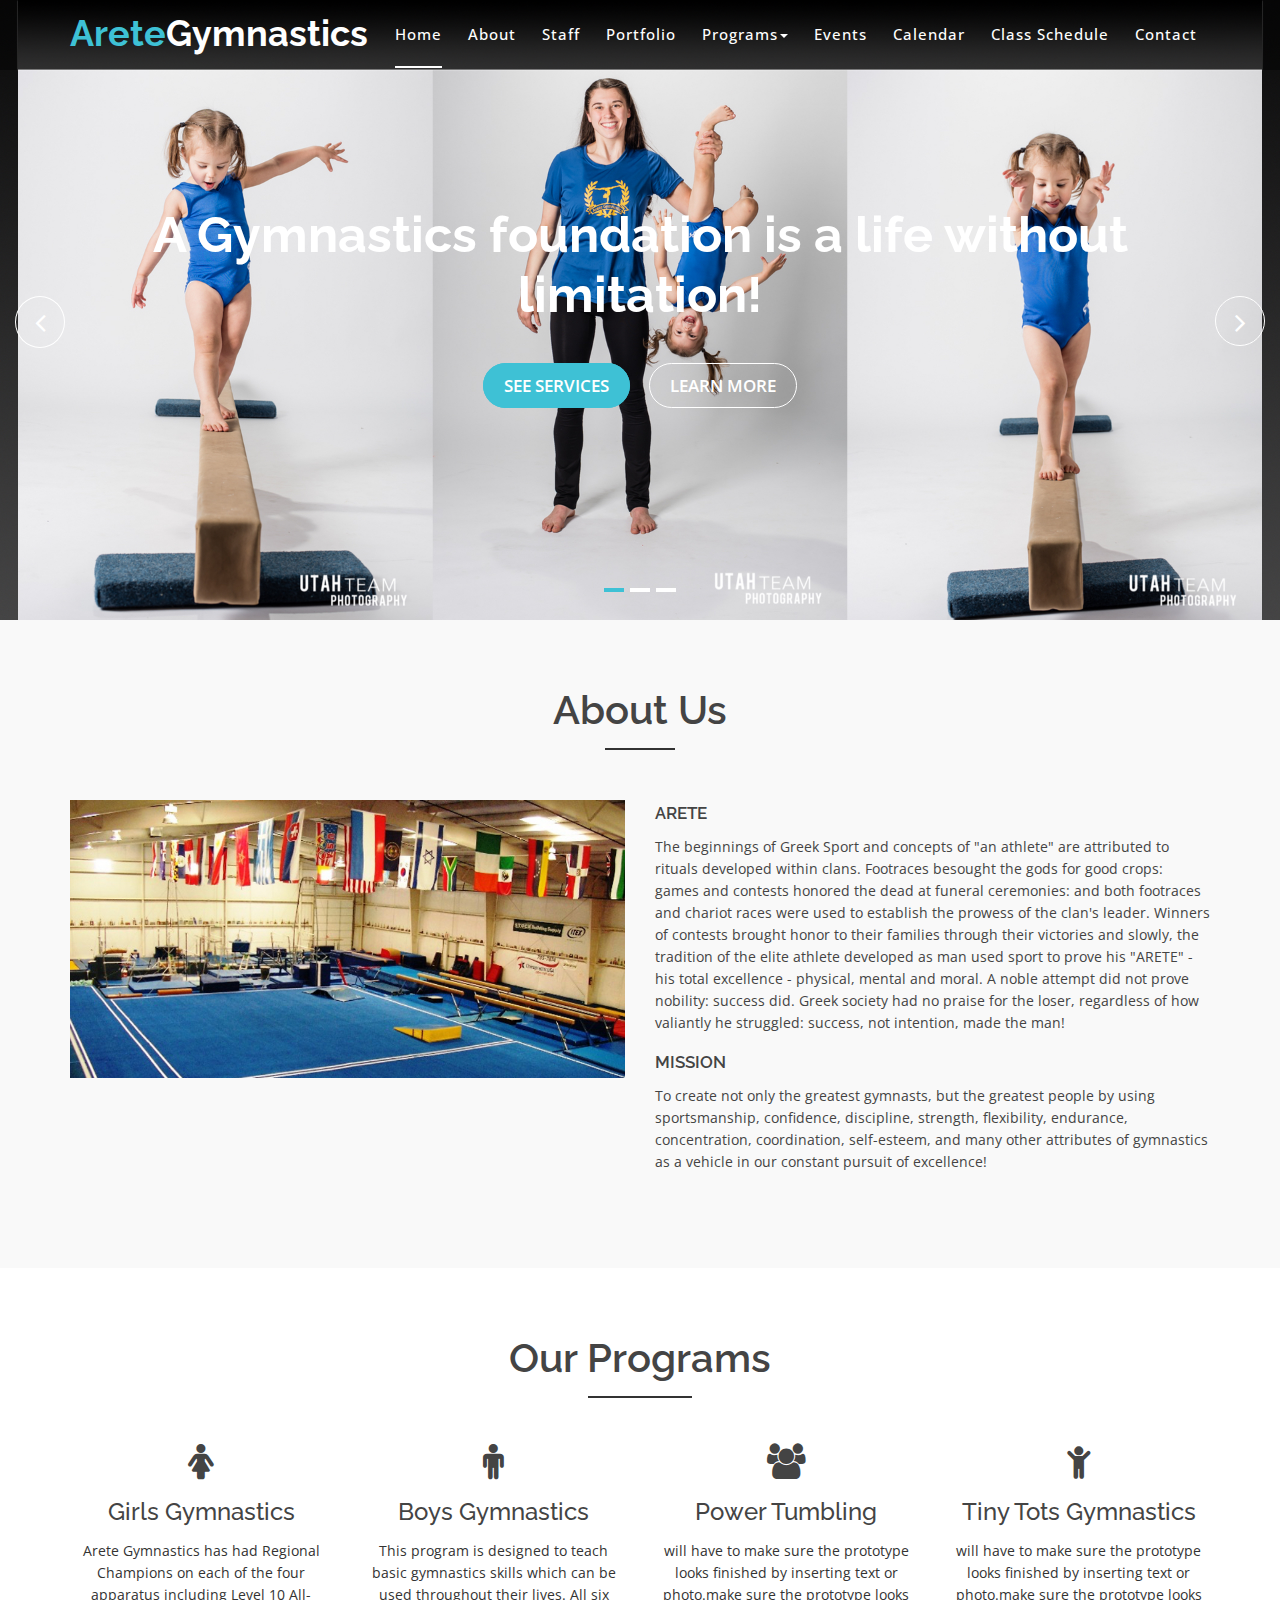
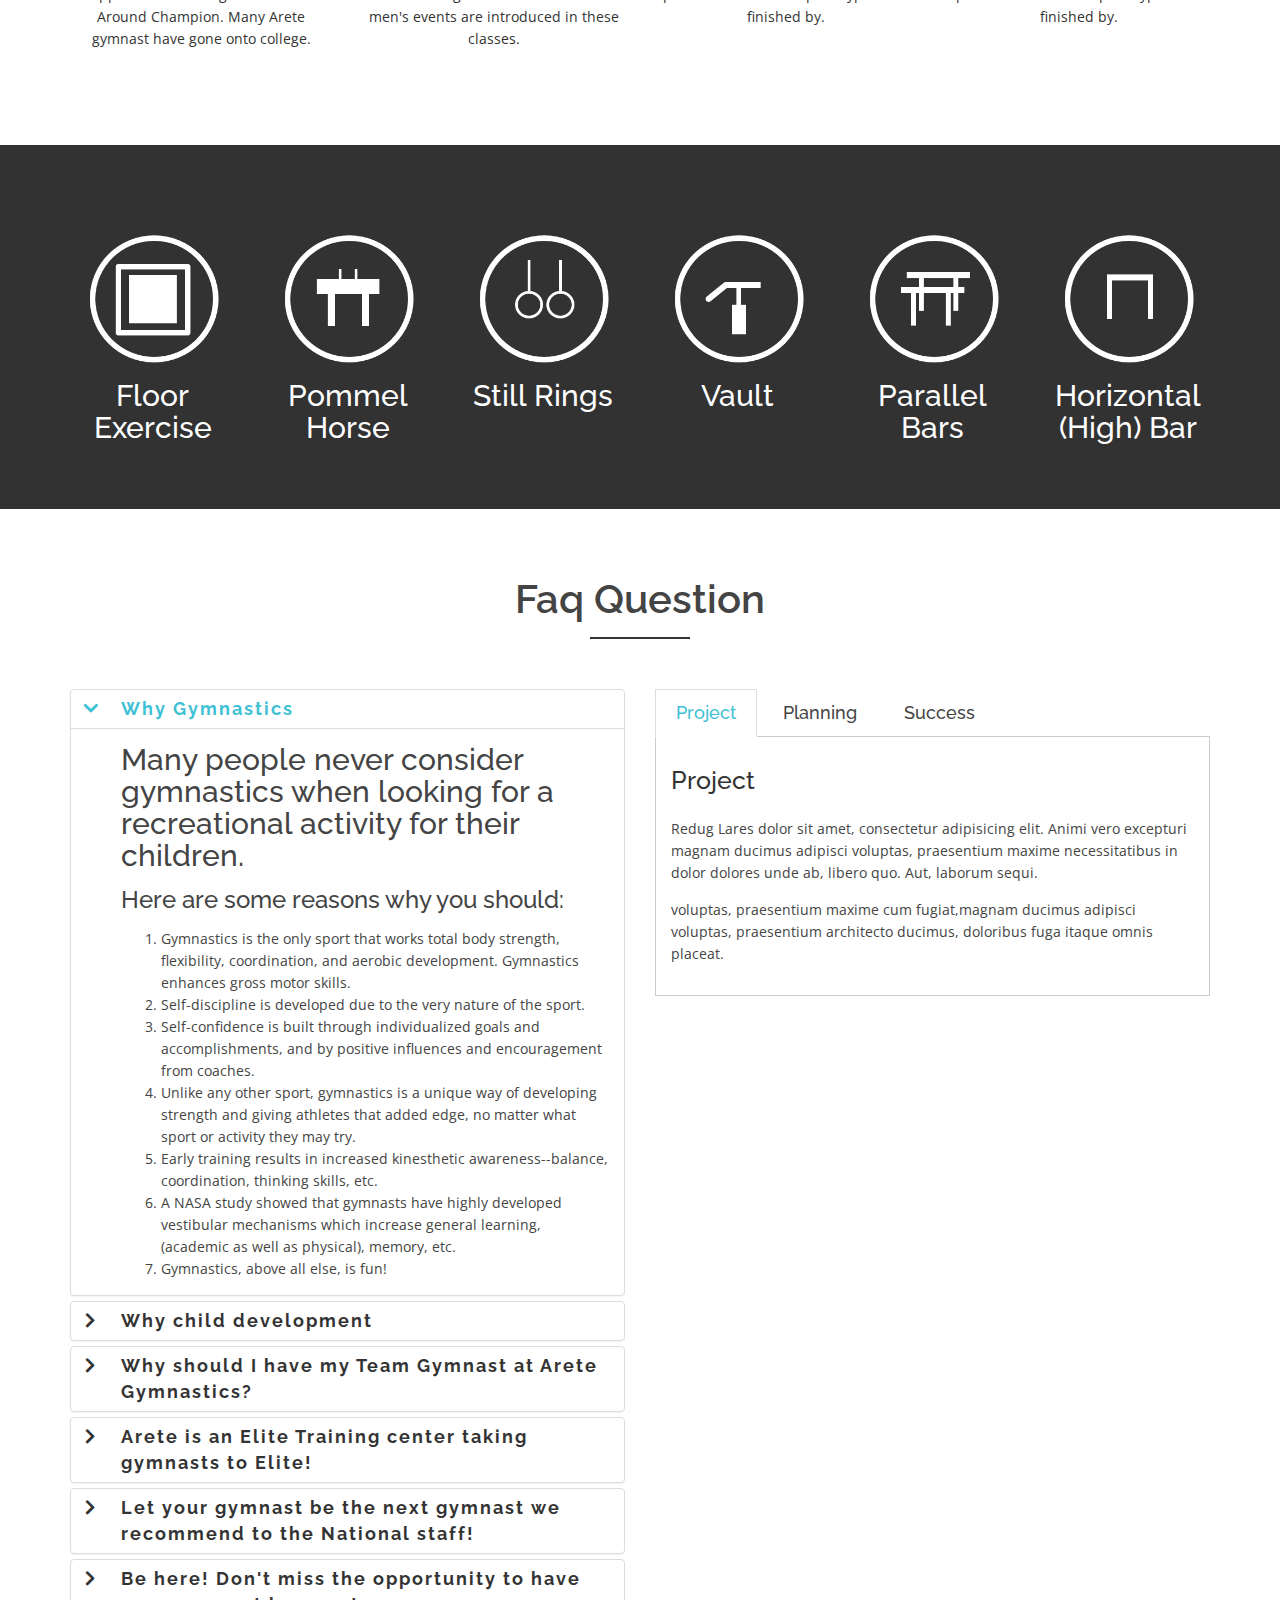
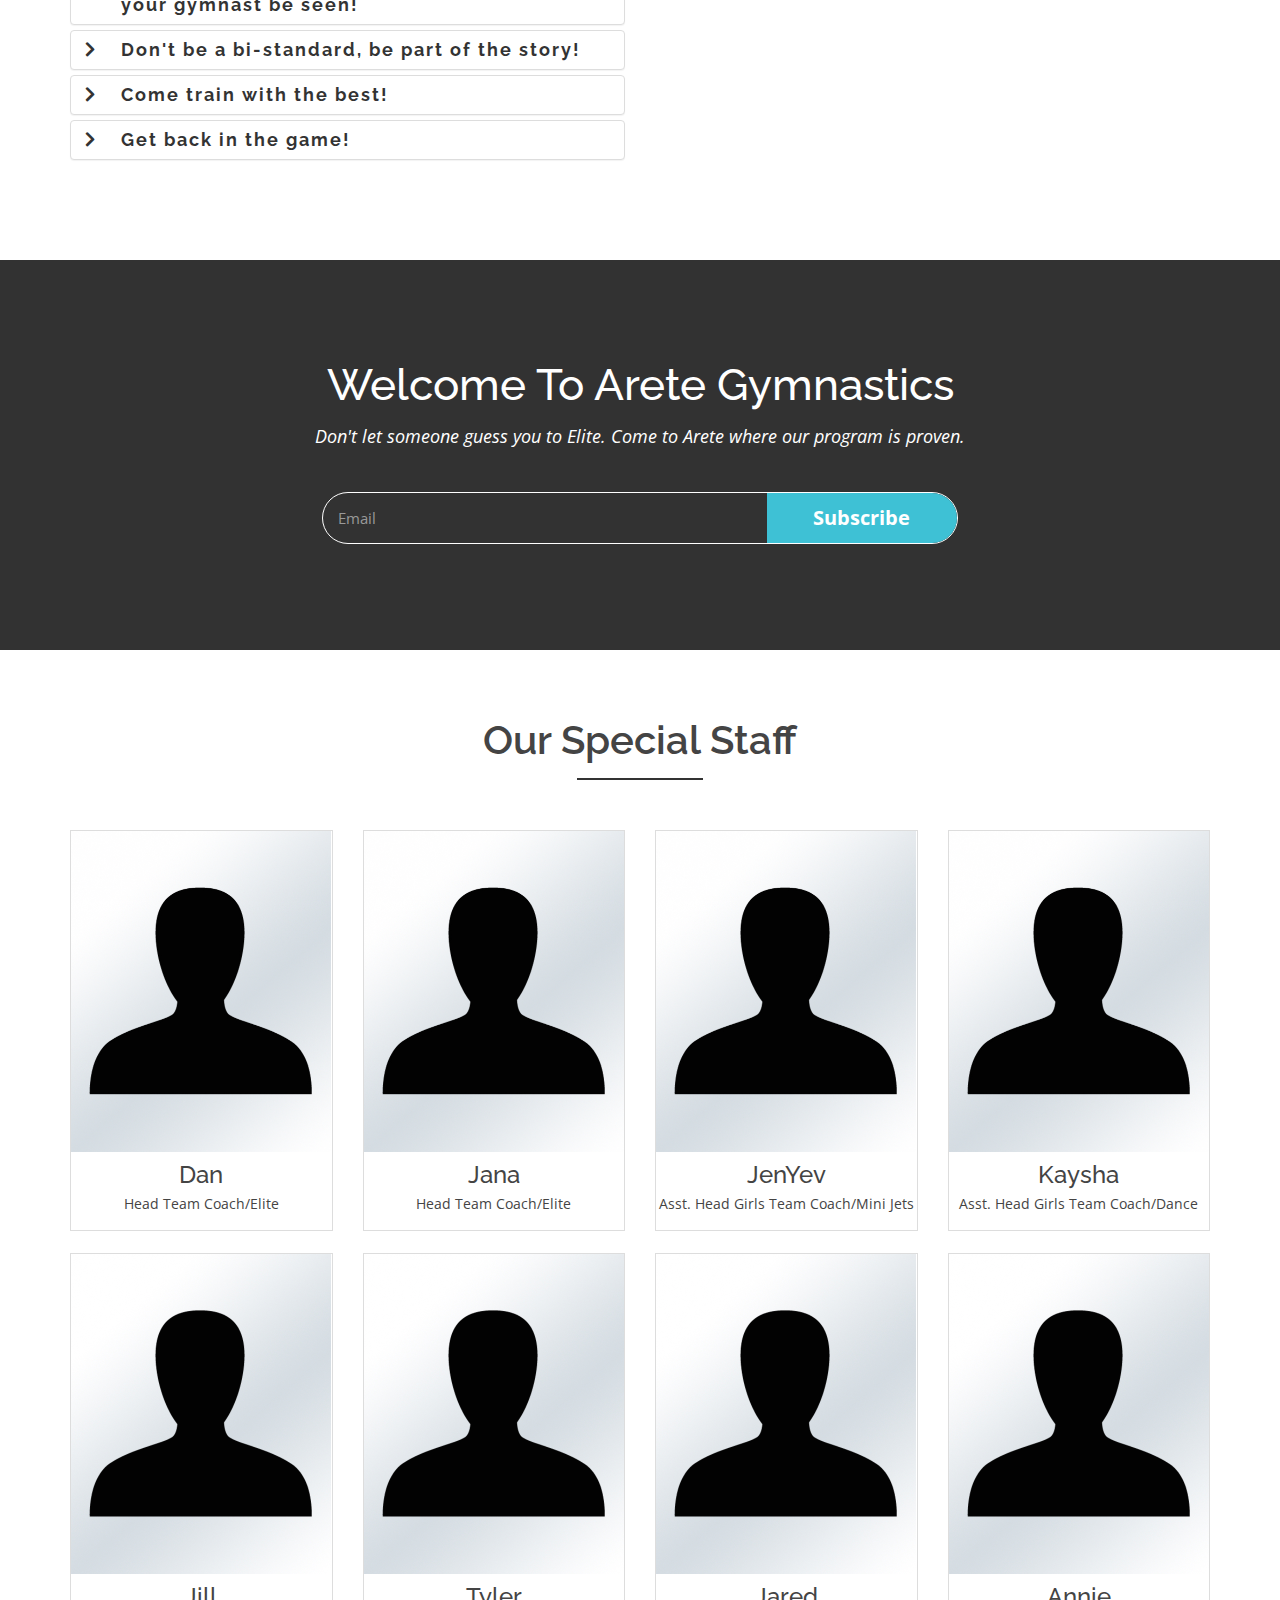
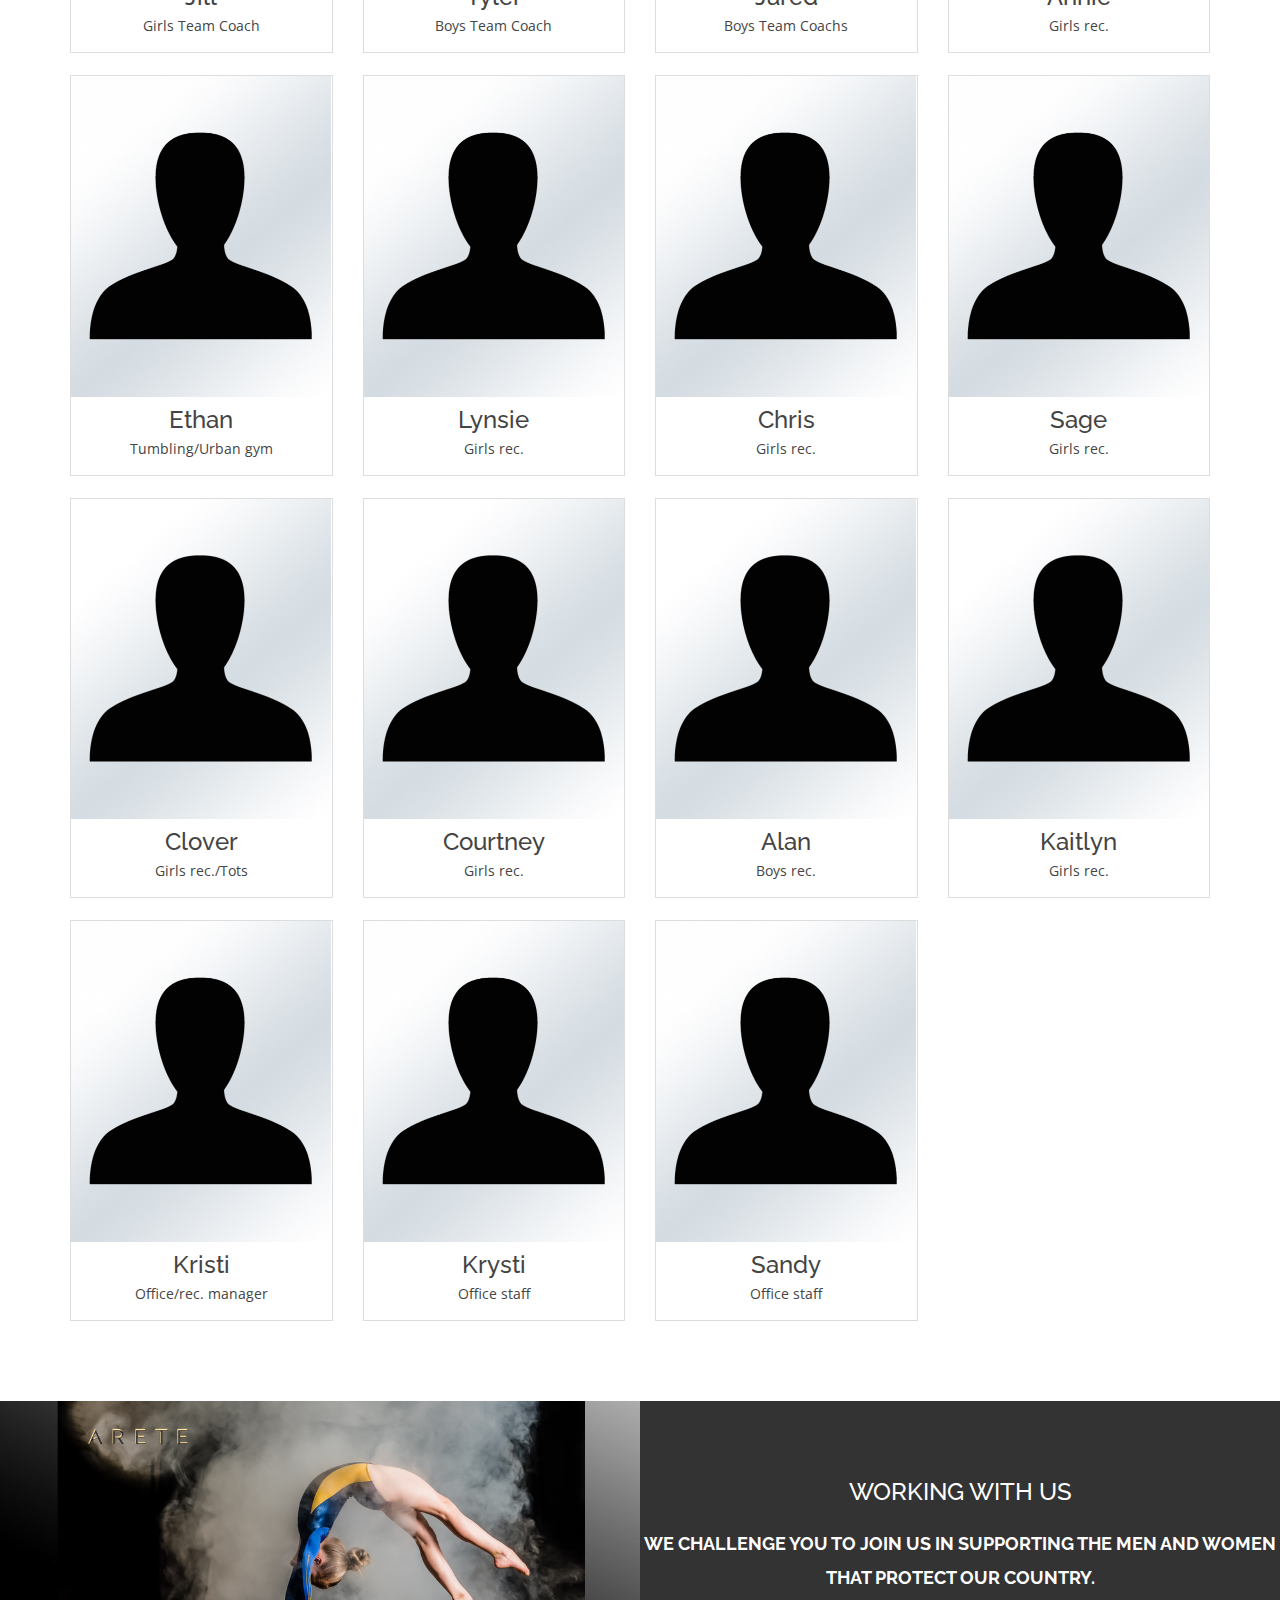
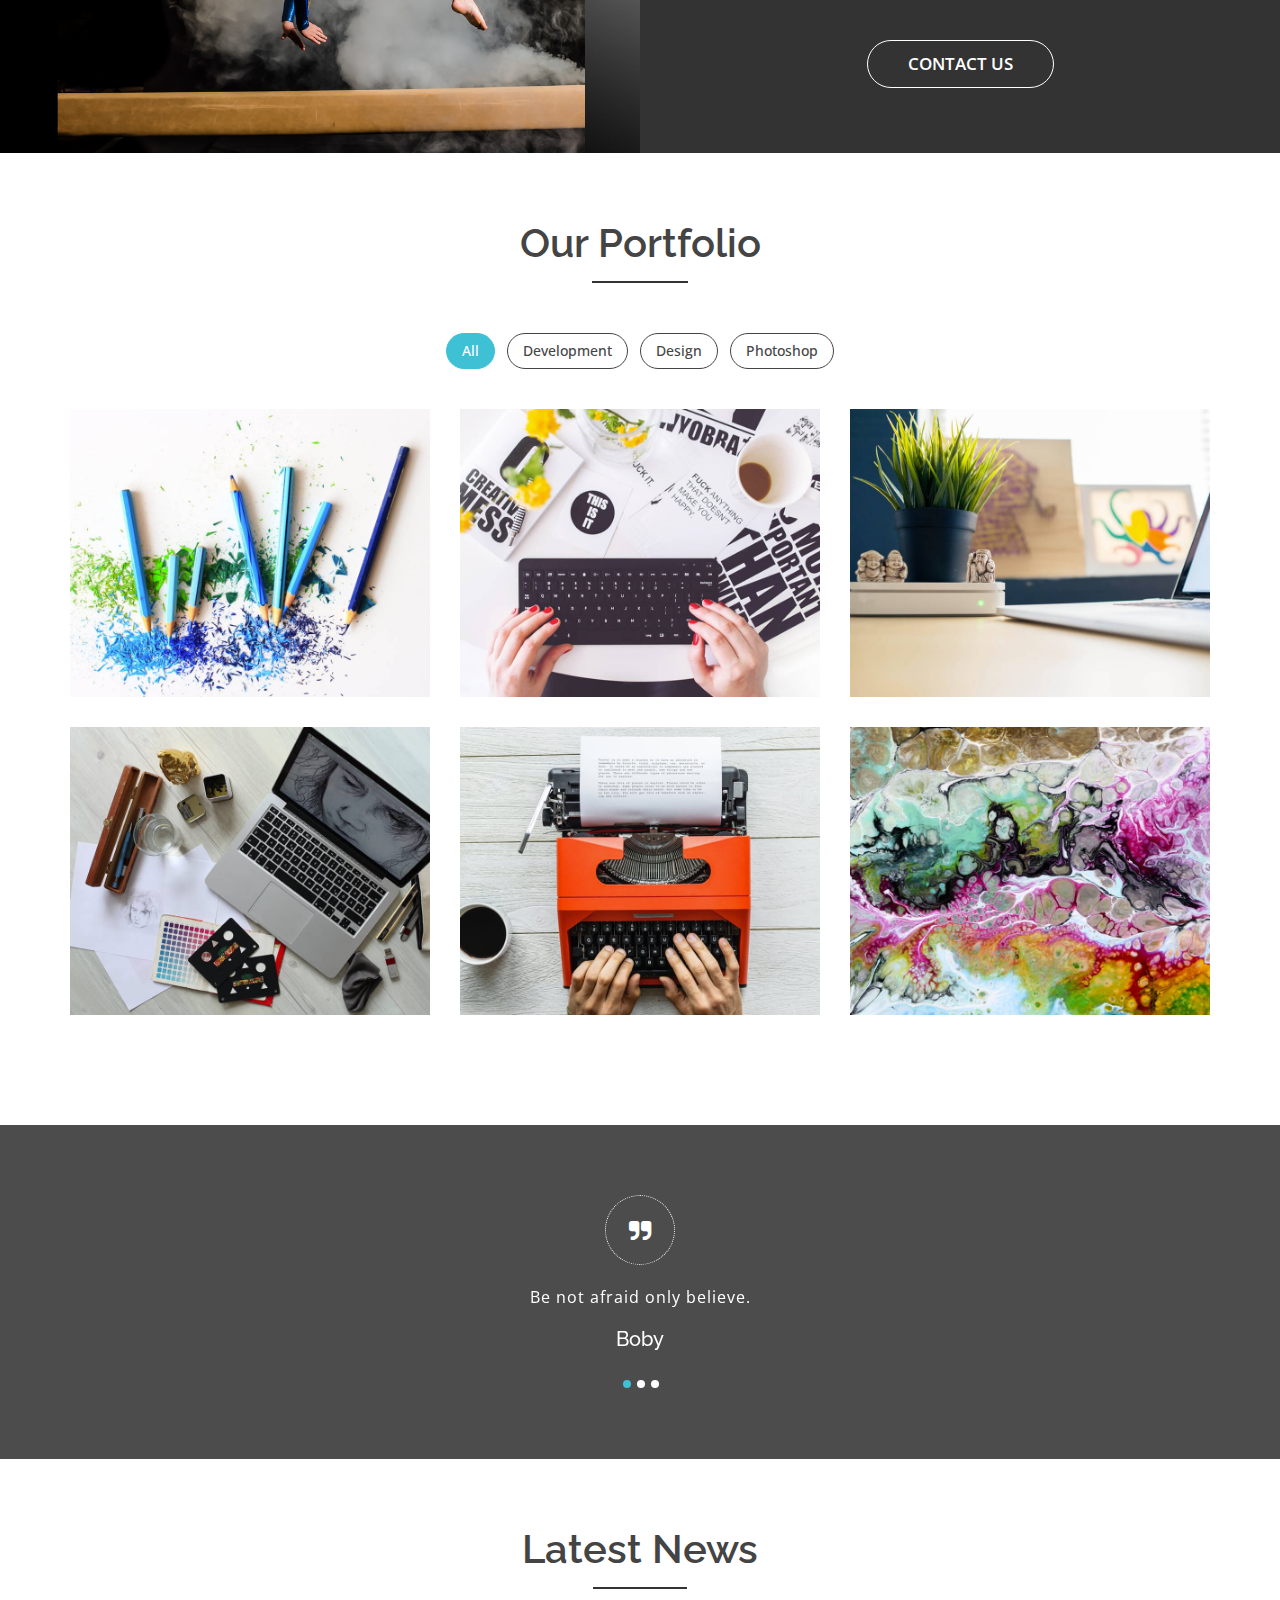
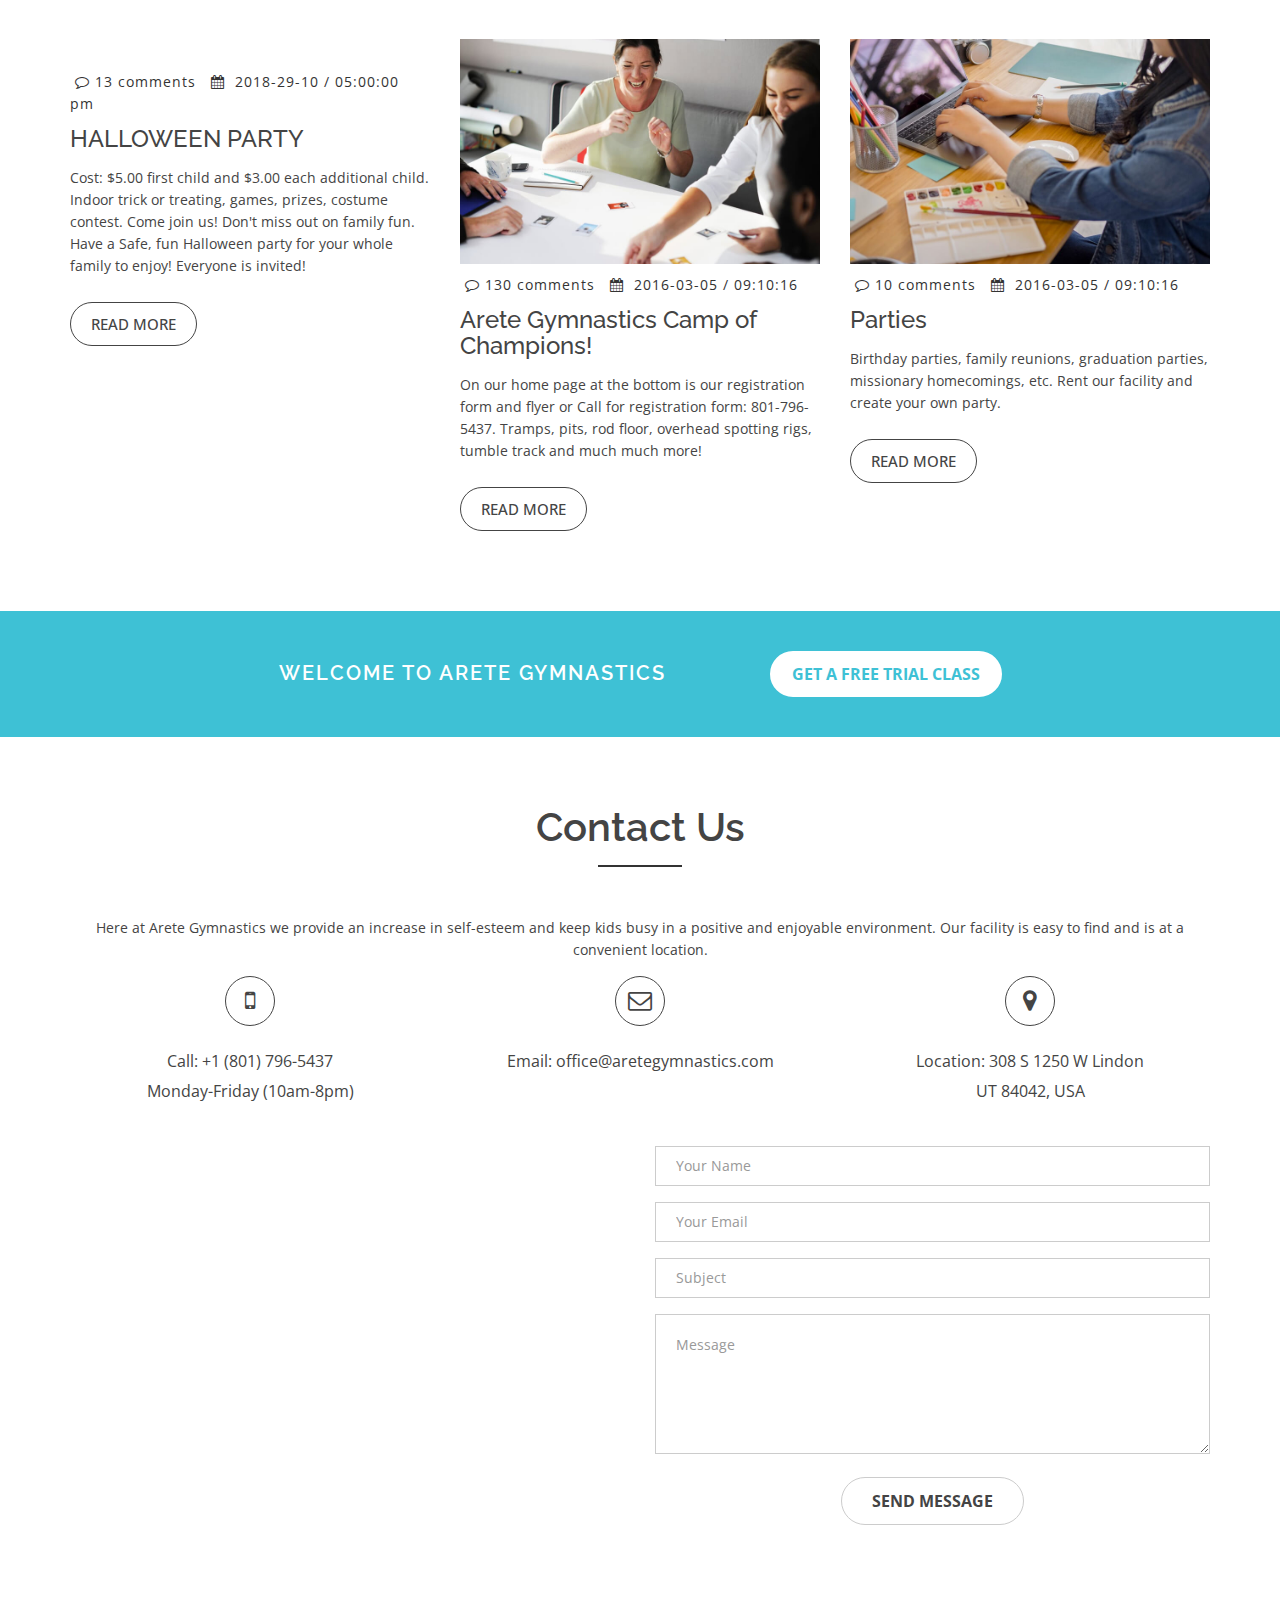
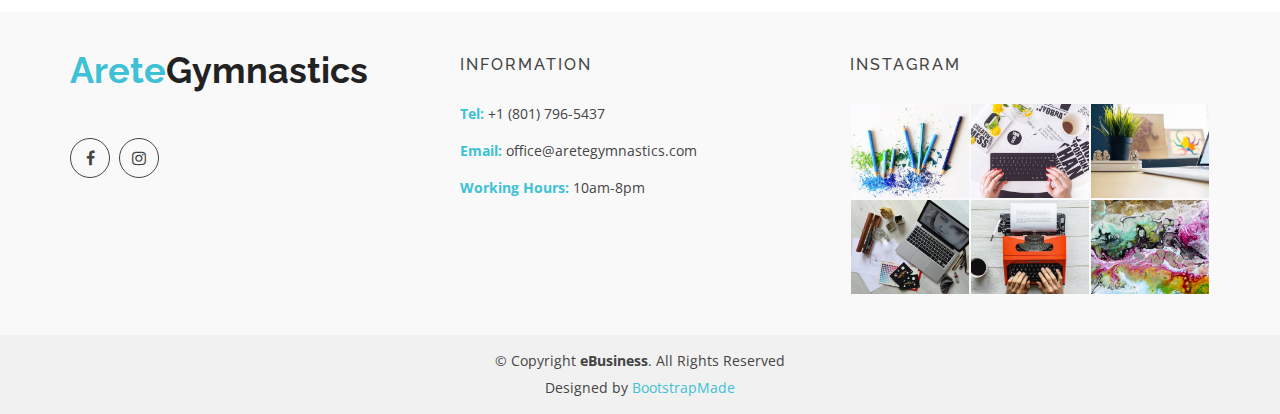
==== commit 6b3caabb: "added class schedule" ====
--- a/index.html
+++ b/index.html
@@ -103,6 +103,9 @@
 				  <li>
                     <a class="page-scroll" href="calendar.html">Calendar</a>
                   </li>
+				  <li>
+                    <a class="page-scroll" href="class-schedule.html">Class Schedule</a>
+                  </li>
                   <li>
                     <a class="page-scroll" href="#contact">Contact</a>
                   </li>
@@ -123,7 +126,7 @@
   <div id="home" class="slider-area">
     <div class="bend niceties preview-2">
       <div id="ensign-nivoslider" class="slides">
-        <img src="img/slider/test1.jpg" alt="" title="#slider-direction-1" />
+        <img src="img/slider/HomePageSlider1.jpg" alt="" title="#slider-direction-1" />
         <img src="img/slider/test2.jpg" alt="" title="#slider-direction-2" />
         <img src="img/slider/boysTeam.jpg" alt="" title="#slider-direction-3" />
       </div>
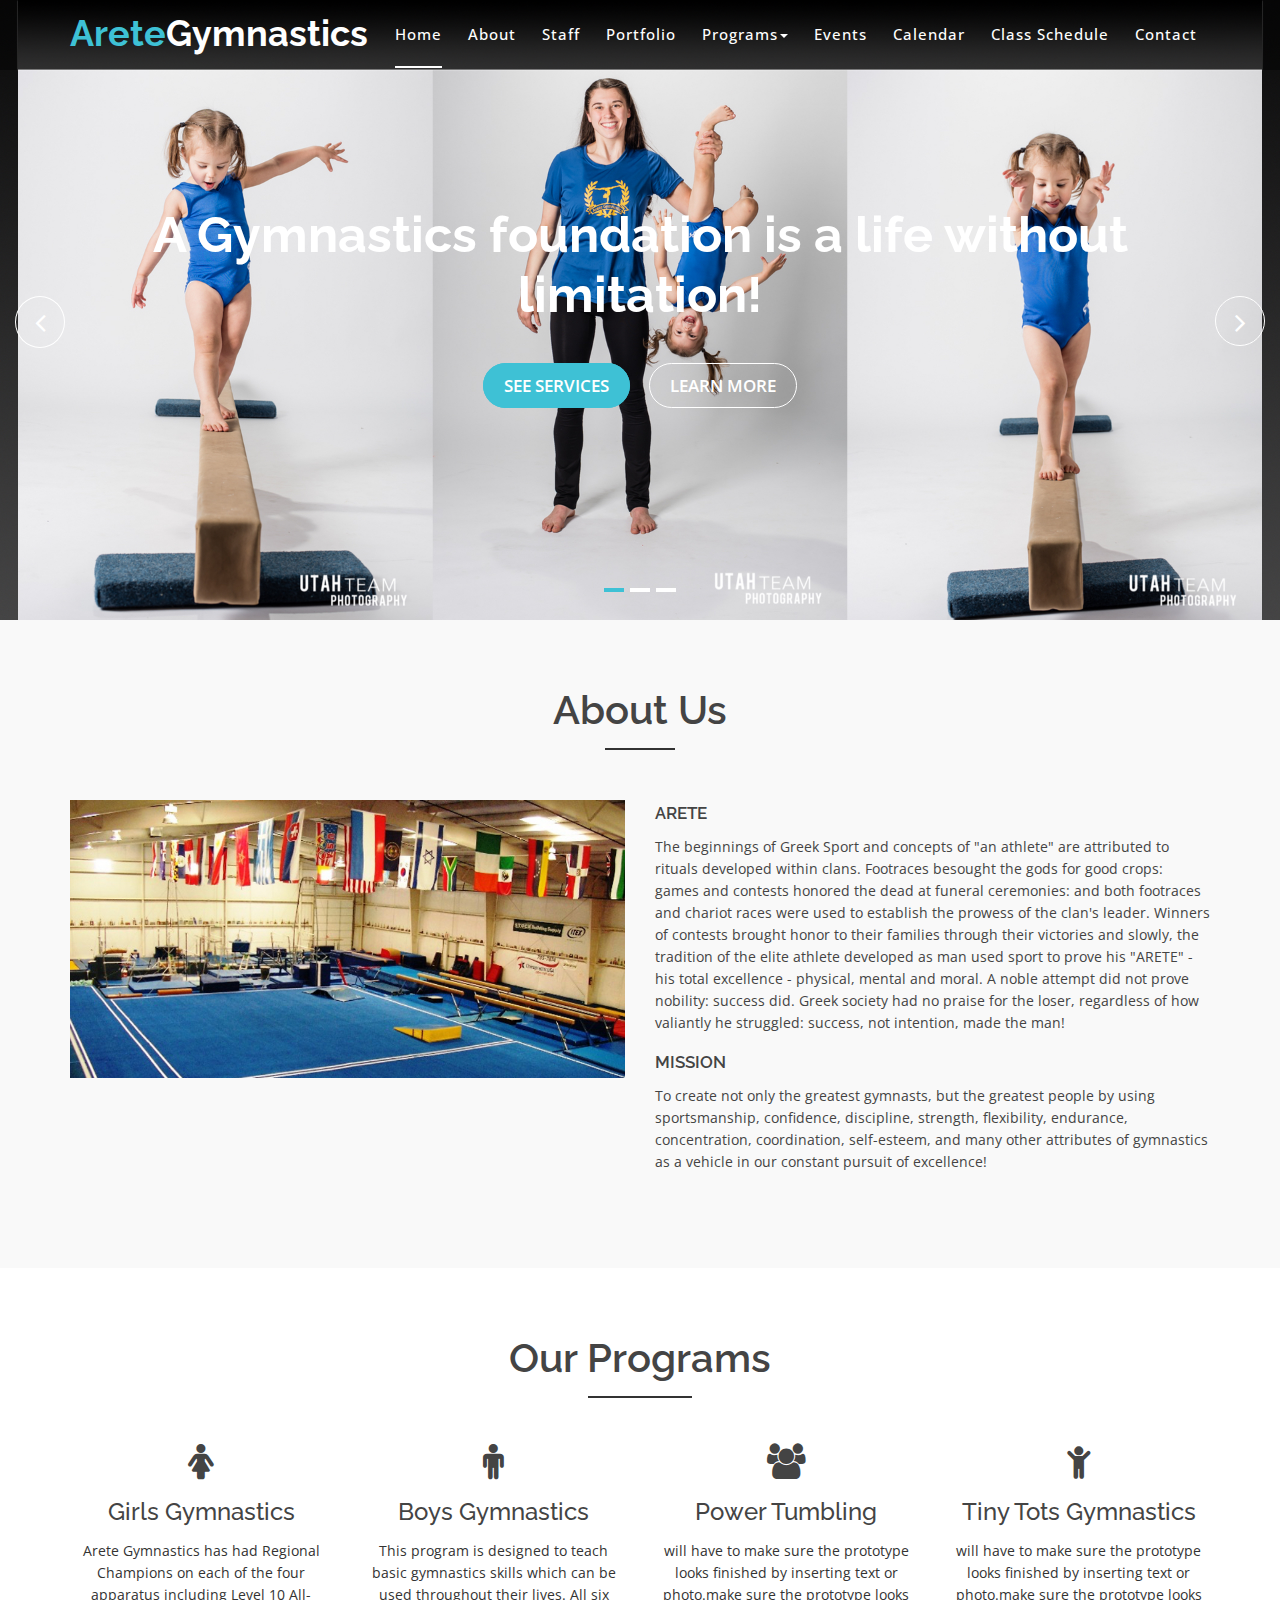
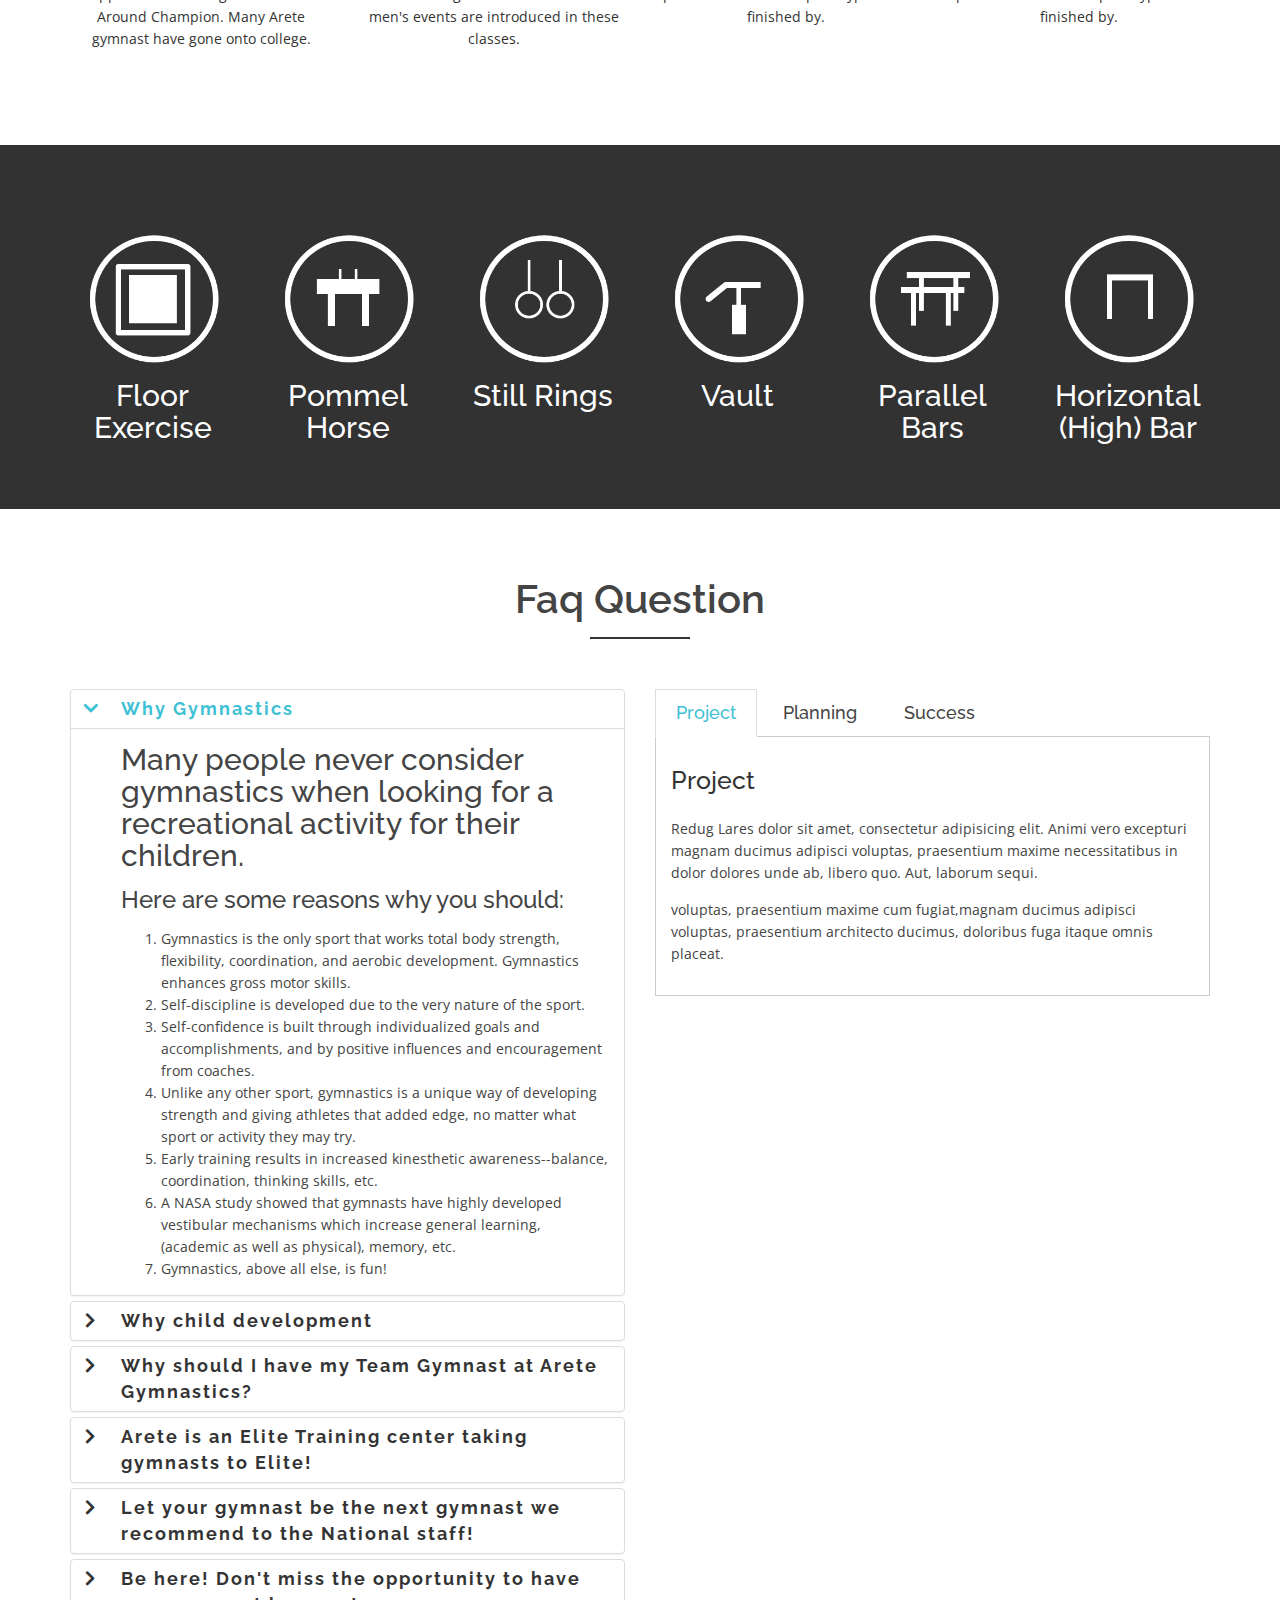
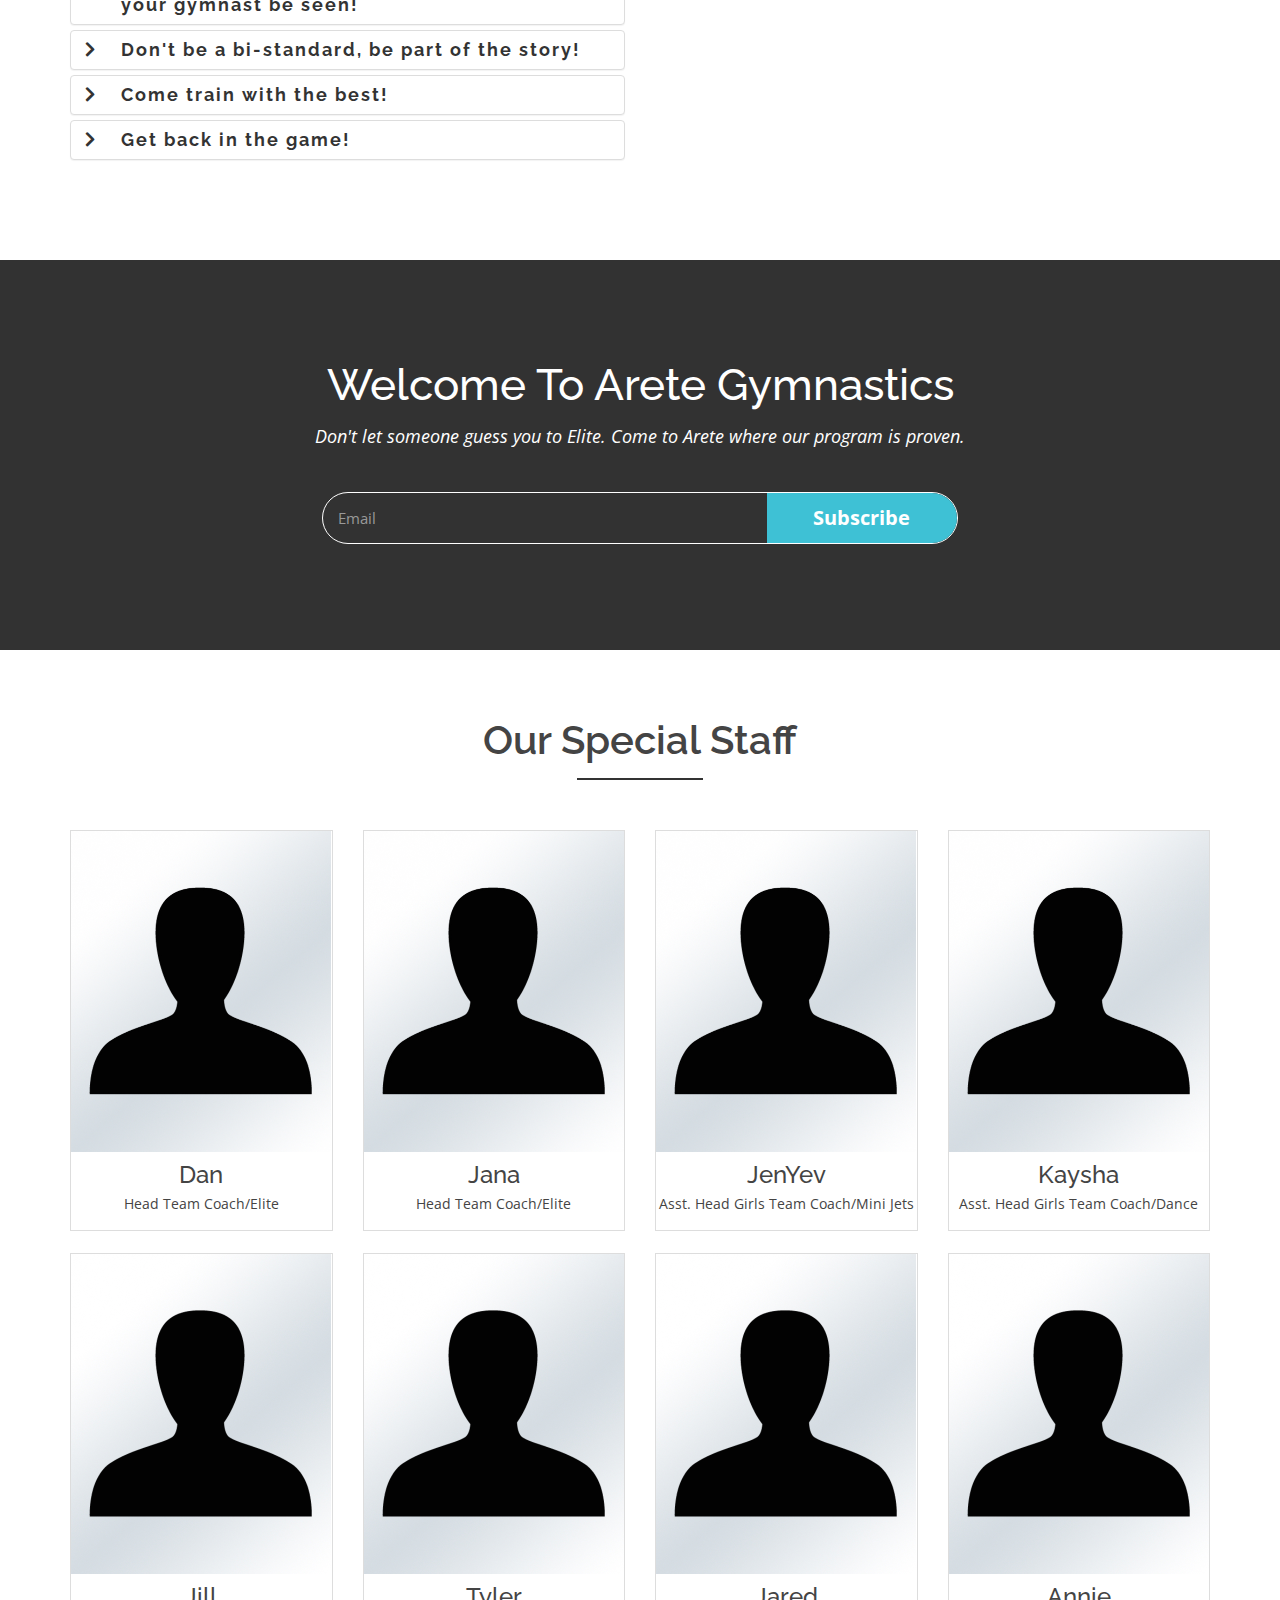
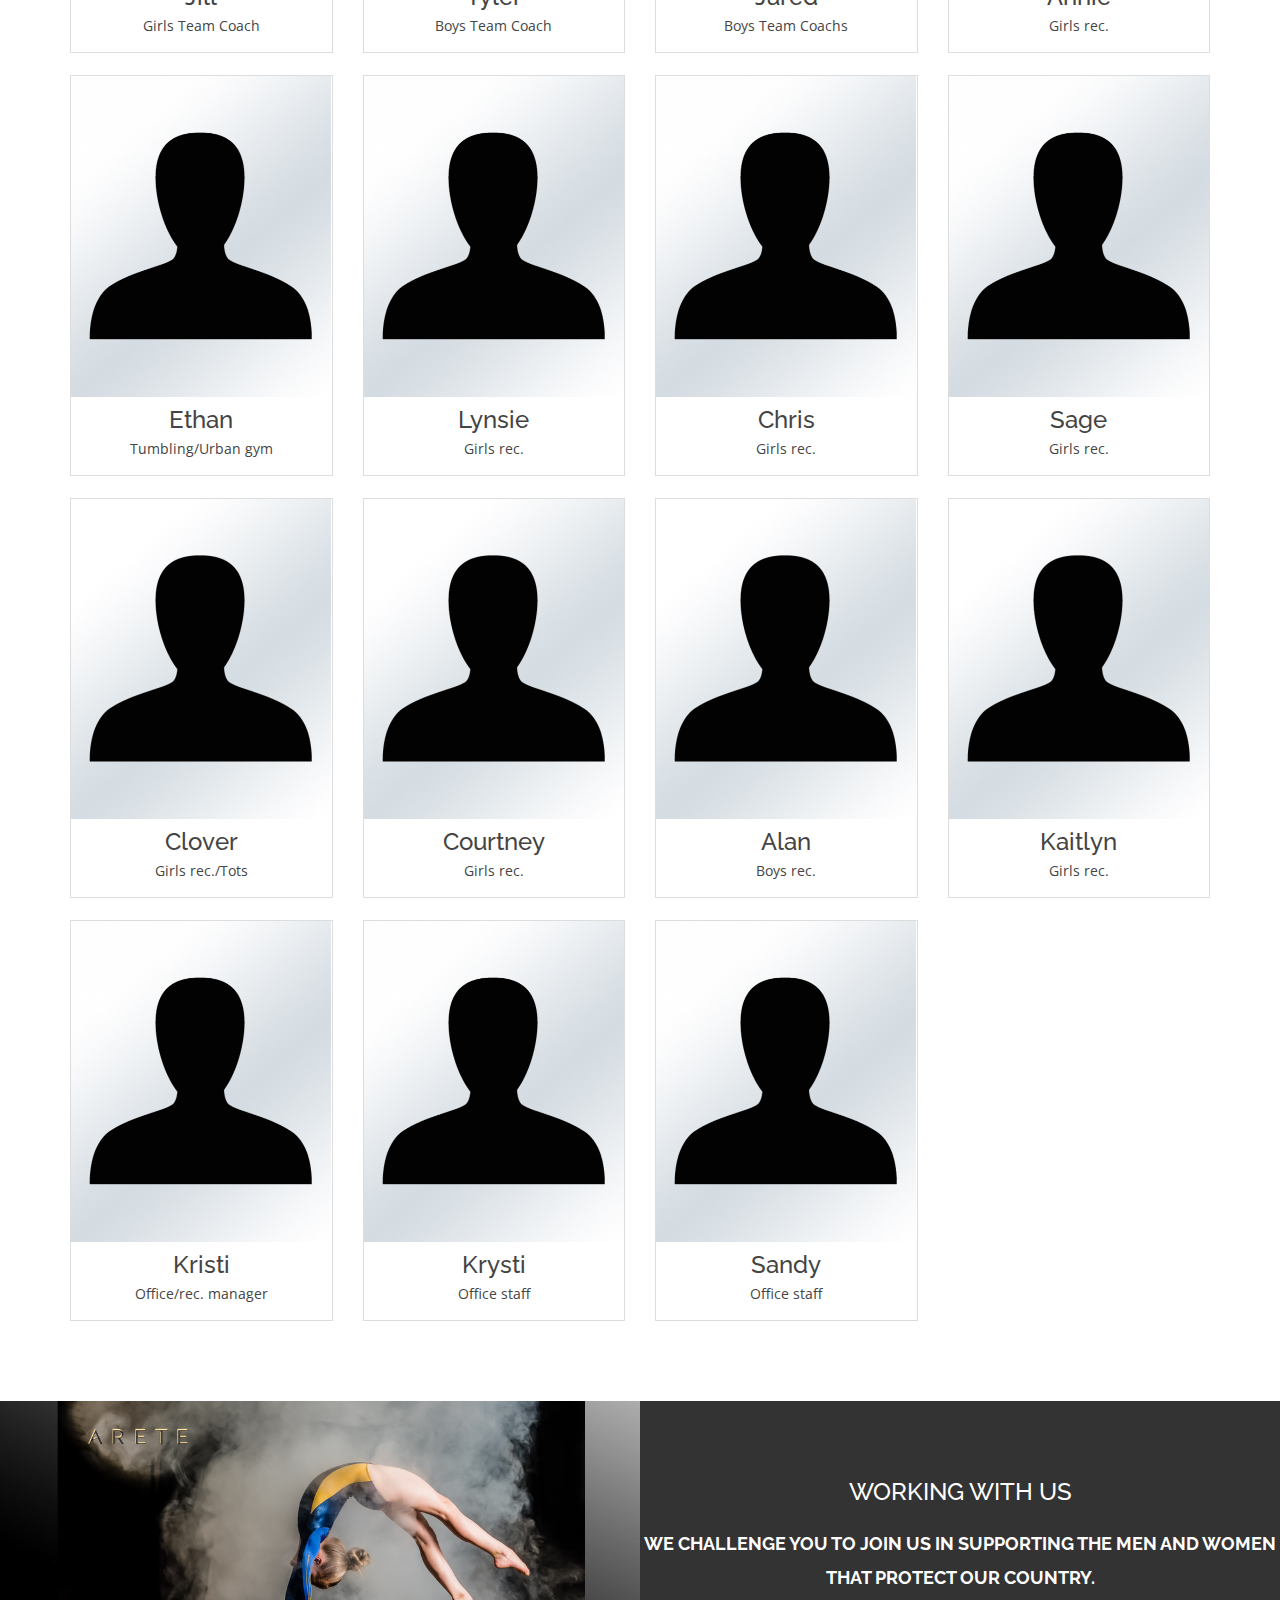
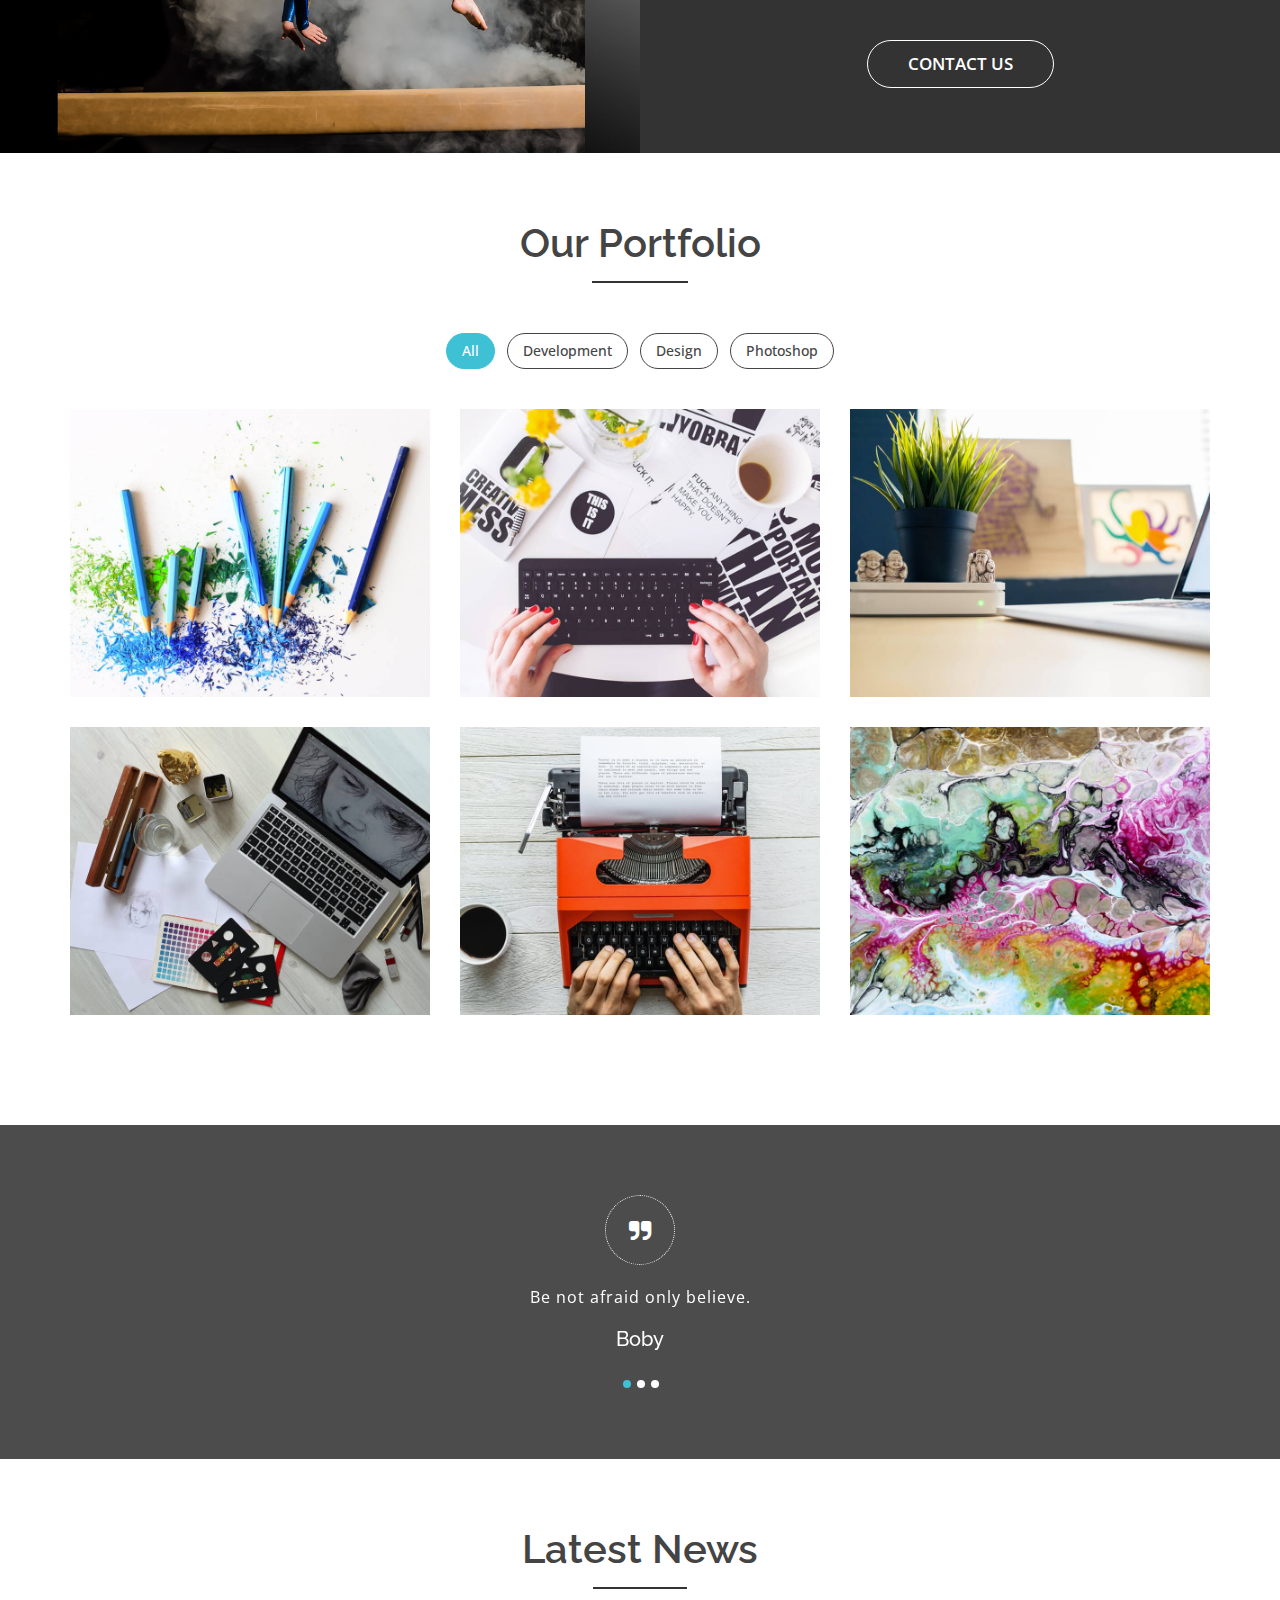
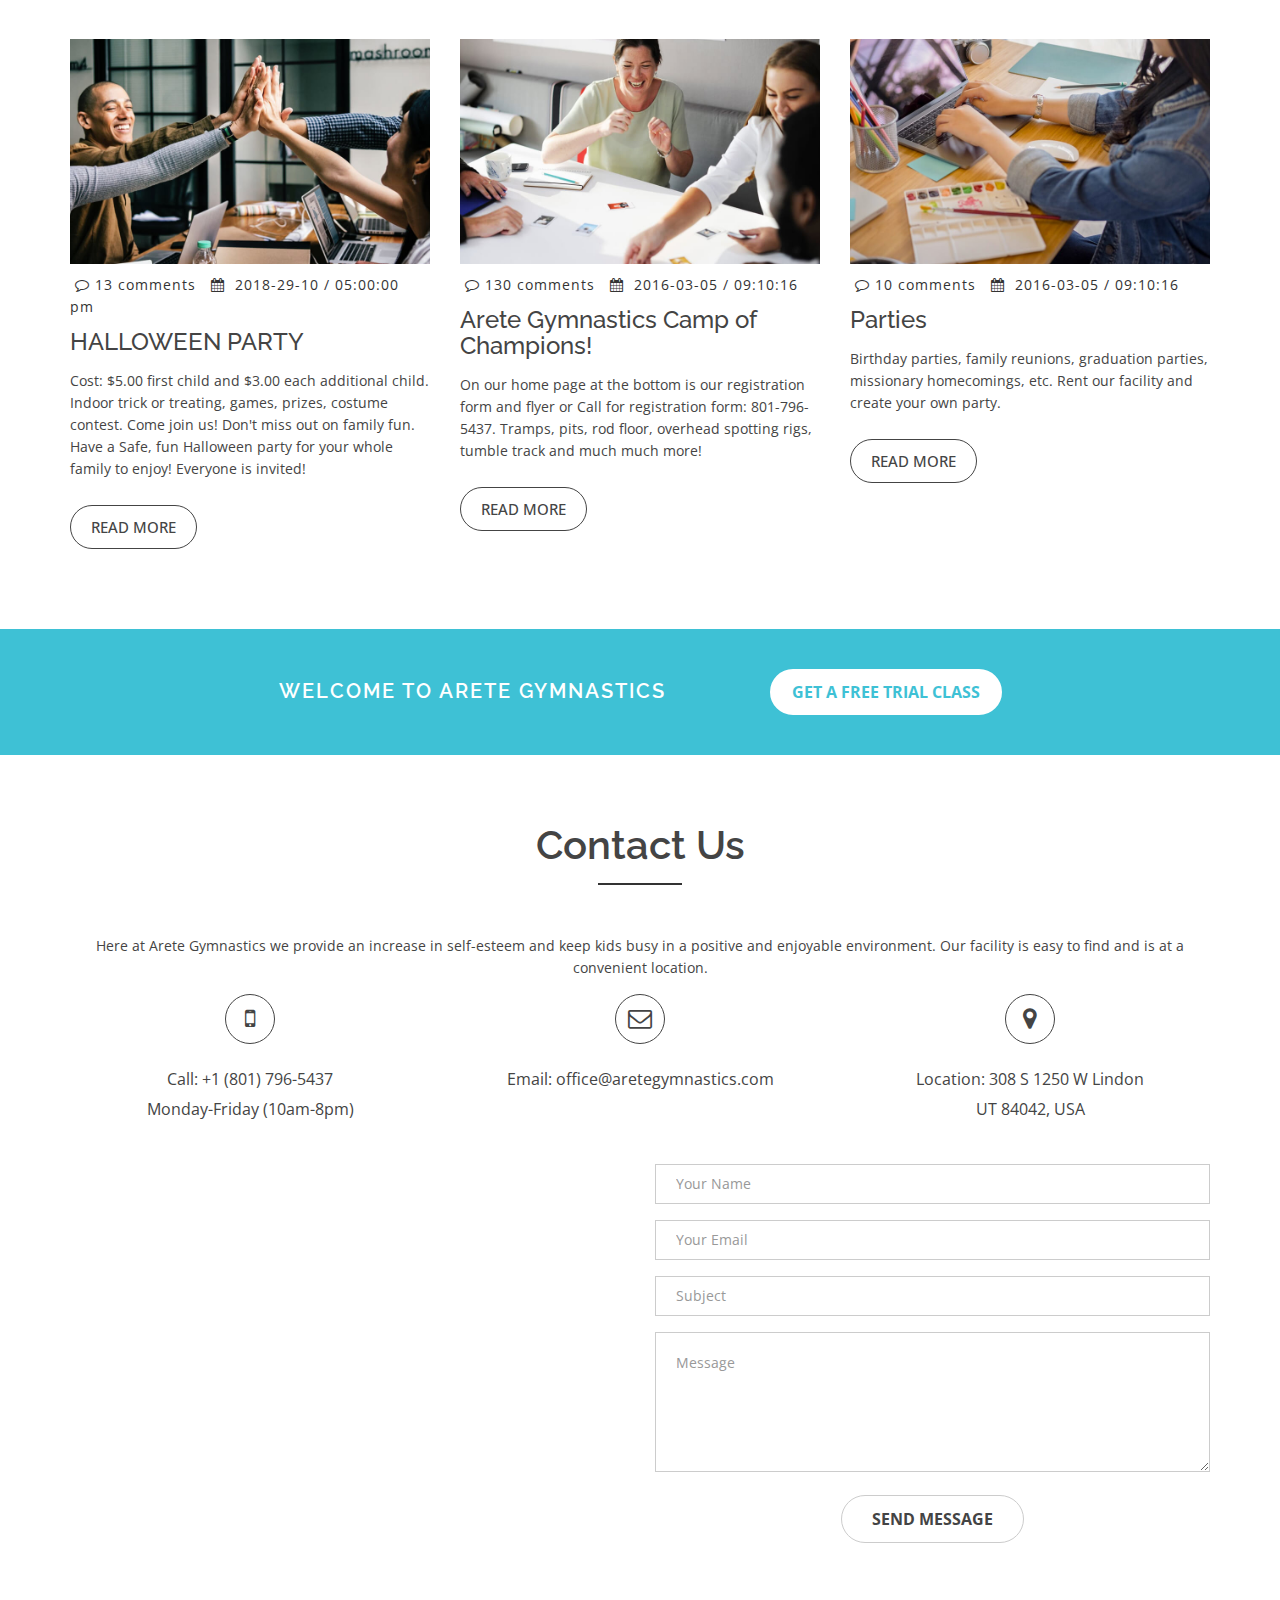
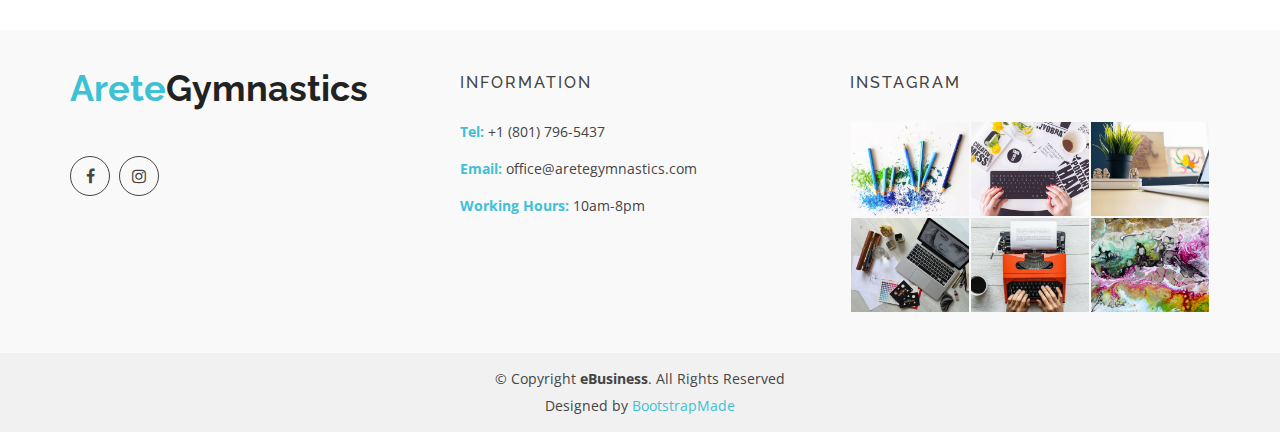
==== commit fd2770aa: "fixing nav menu" ====
--- a/index.html
+++ b/index.html
@@ -1660,7 +1660,7 @@
             <div class="single-blog">
               <div class="single-blog-img">
                 <a href="blog.html">
-				  <img src="img/blog/IMG_3681.jpg" alt="">
+				  <img src="img/blog/1.jpg" alt="">
 				</a>
               </div>
               <div class="blog-meta">
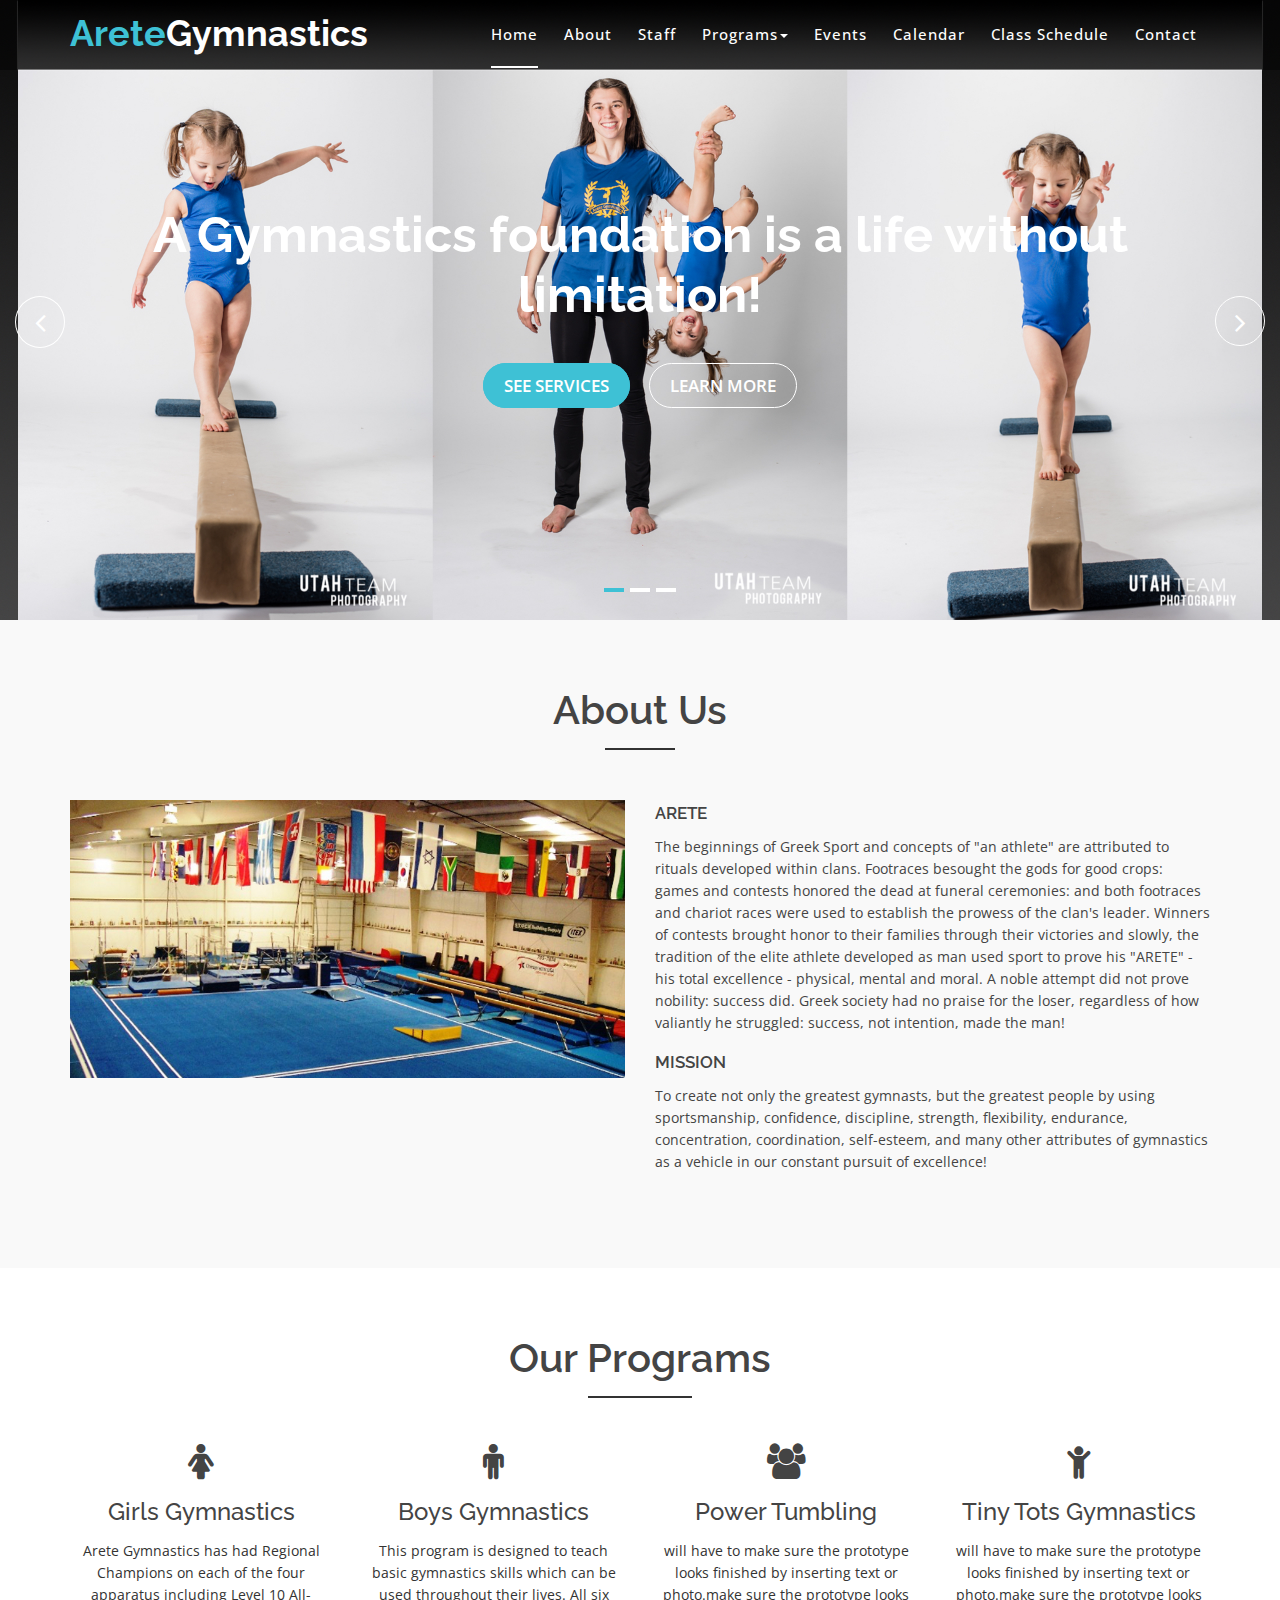
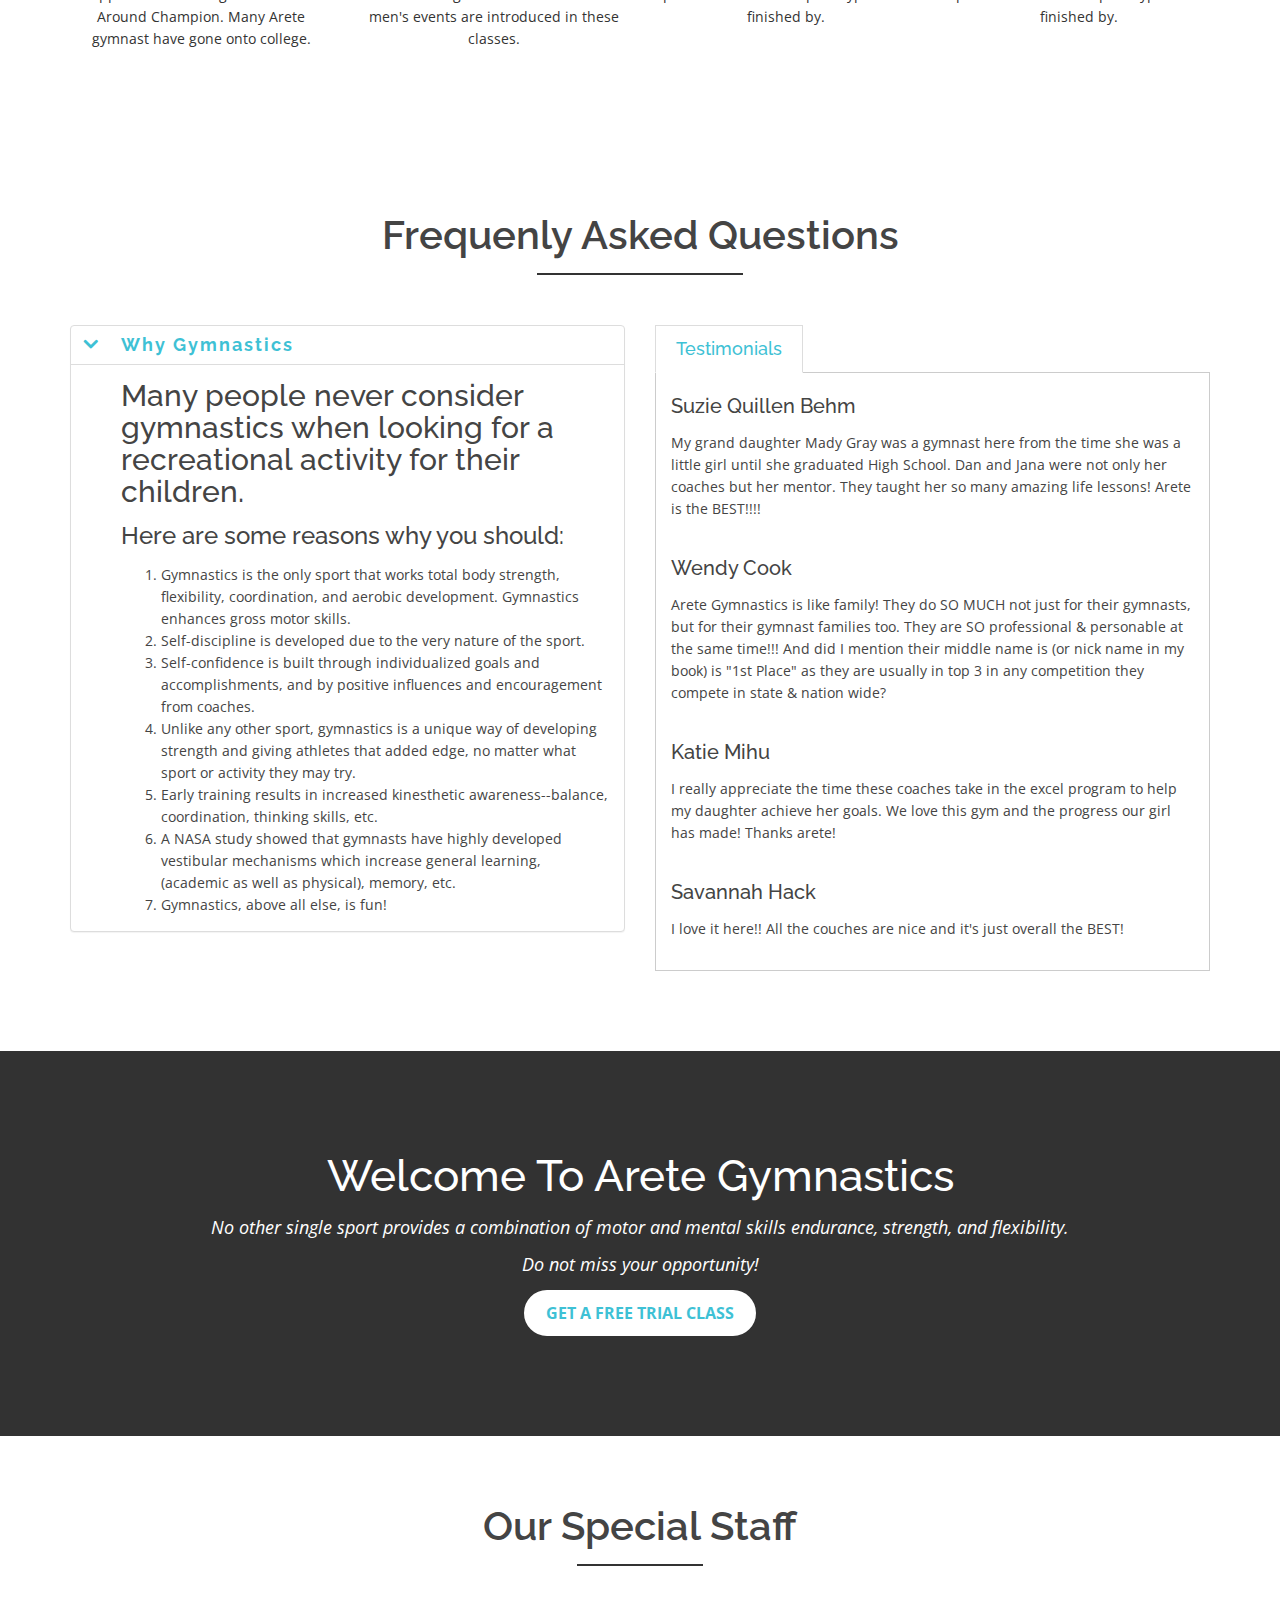
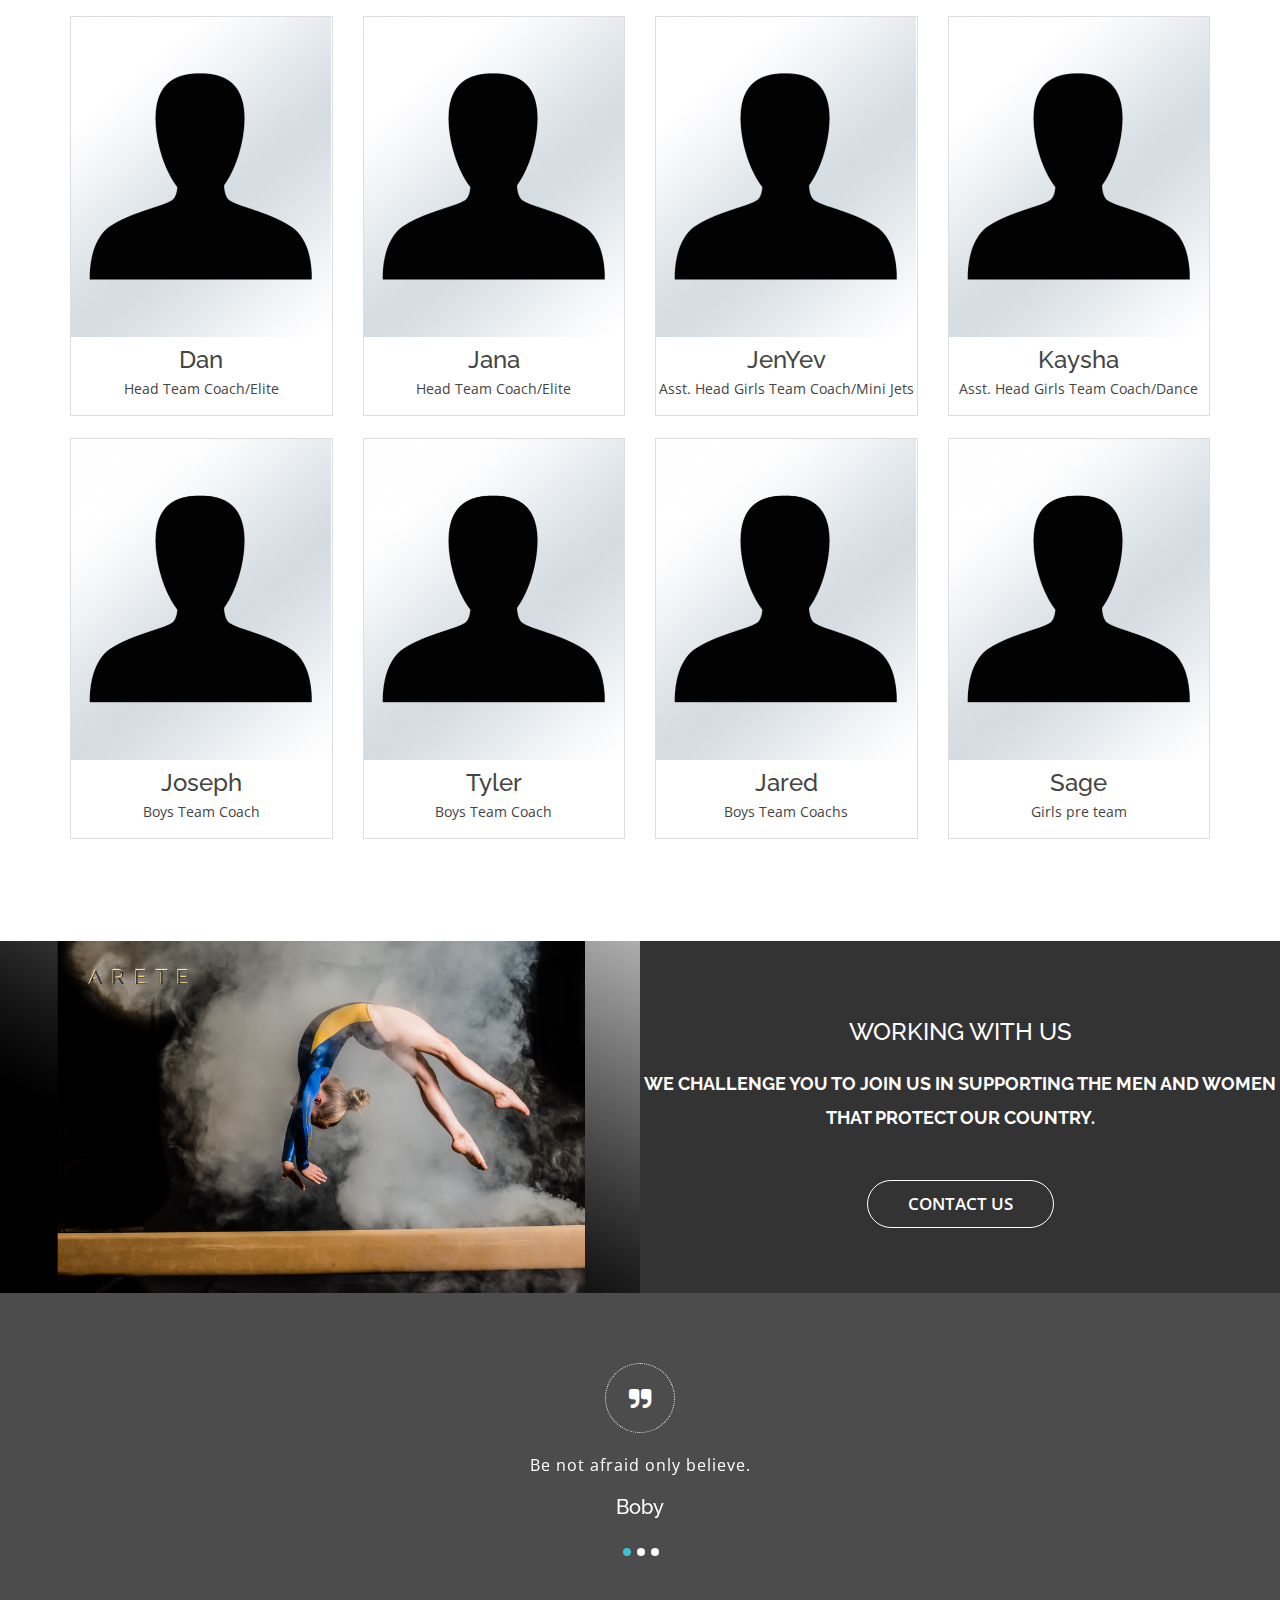
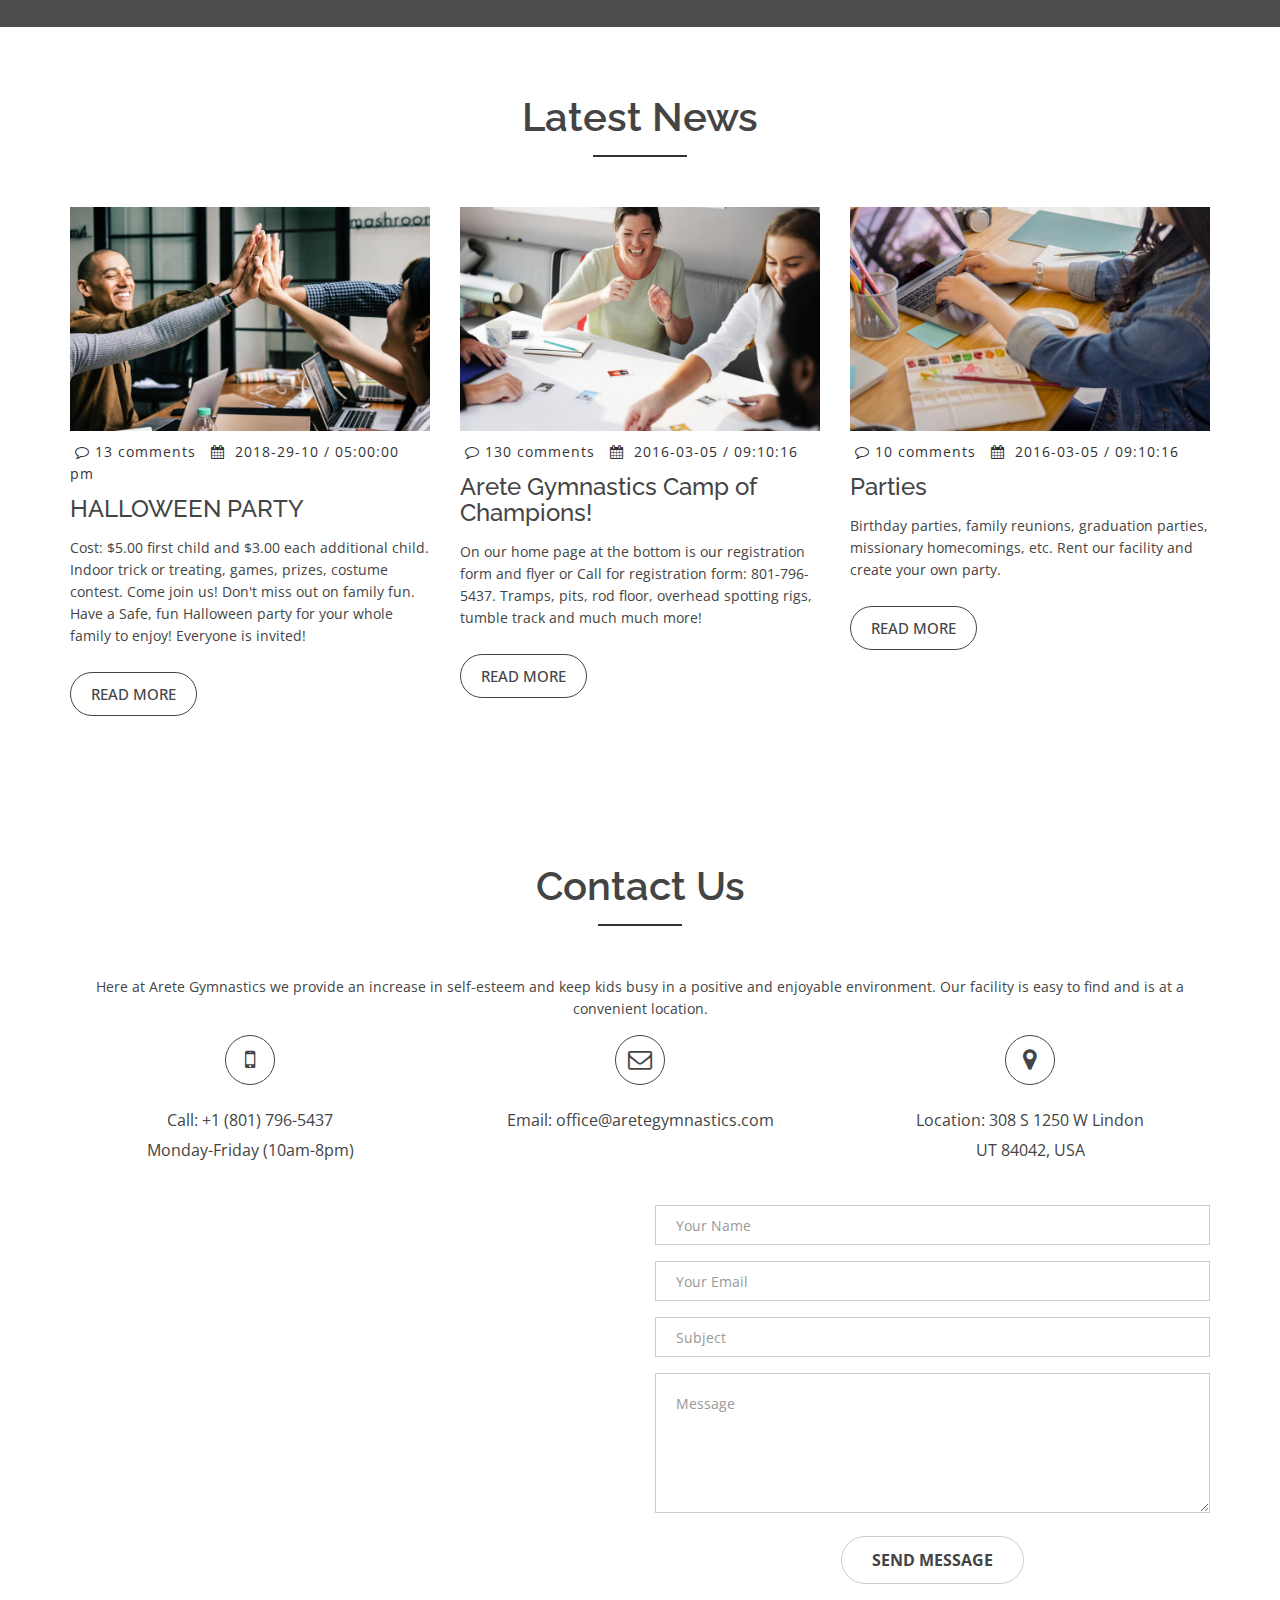
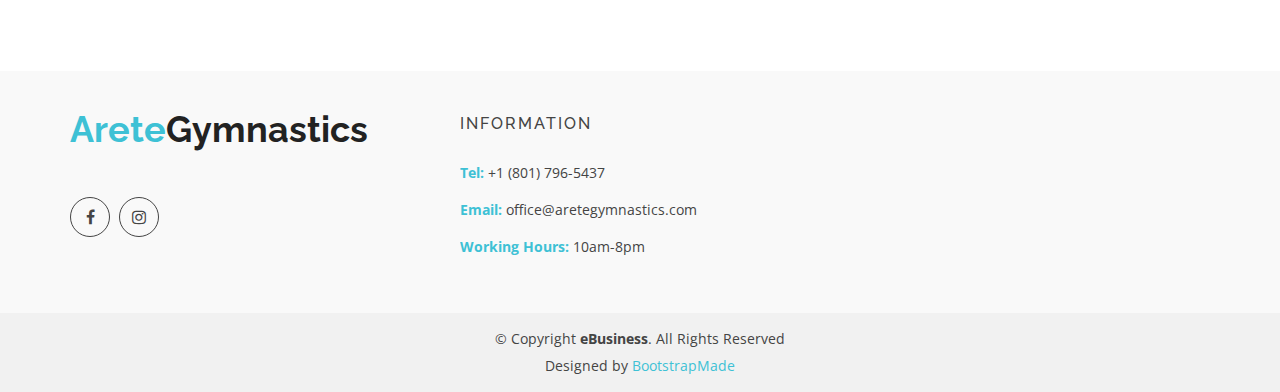
==== commit ef523c4b: "cleaning up page" ====
--- a/index.html
+++ b/index.html
@@ -85,9 +85,9 @@
                   <li>
                     <a class="page-scroll" href="#team">Staff</a>
                   </li>
-                  <li>
+                  <!-- <li>
                     <a class="page-scroll" href="#portfolio">Portfolio</a>
-                  </li>
+                  </li> -->
 
                   <li class="dropdown"><a href="#" class="dropdown-toggle" data-toggle="dropdown">Programs<span class="caret"></span></a>
                     <ul class="dropdown-menu" role="menu">
@@ -352,78 +352,78 @@
   <!-- End Service area -->
 
   <!-- our-skill-area start -->
-  <div class="our-skill-area fix hidden-sm">
+  <!-- <div class="our-skill-area fix hidden-sm">
     <div class="test-overly"></div>
     <div class="skill-bg area-padding-2">
-      <div class="container">
+      <div class="container"> -->
         <!-- section-heading end -->
-        <div class="row">
-          <div class="skill-text">
+        <!-- <div class="row">
+          <div class="skill-text"> -->
             <!-- single-skill start -->
-            <div class="col-xs-12 col-sm-2 col-md-2 text-center">
+            <!-- <div class="col-xs-12 col-sm-2 col-md-2 text-center">
               <div class="single-skill">
                 <div class="progress-circular">
 				  <img src="img/events/floor.png"/>
                   <h3 class="progress-h4">Floor Exercise</h3>
                 </div>
               </div>
-            </div>
+            </div> -->
             <!-- single-skill end -->
             <!-- single-skill start -->
-            <div class="col-xs-12 col-sm-2 col-md-2 text-center">
+            <!-- <div class="col-xs-12 col-sm-2 col-md-2 text-center">
               <div class="single-skill">
                 <div class="progress-circular">
                   <img src="img/events/pommelHorse.png"/>
                   <h3 class="progress-h4">Pommel Horse</h3>
                 </div>
               </div>
-            </div>
+            </div> -->
             <!-- single-skill end -->
             <!-- single-skill start -->
-            <div class="col-xs-12 col-sm-2 col-md-2 text-center">
+            <!-- <div class="col-xs-12 col-sm-2 col-md-2 text-center">
               <div class="single-skill">
                 <div class="progress-circular">
                   <img src="img/events/stillRings.png"/>
                   <h3 class="progress-h4">Still Rings</h3>
                 </div>
               </div>
-            </div>
+            </div> -->
             <!-- single-skill end -->
             <!-- single-skill start -->
-            <div class="col-xs-12 col-sm-2 col-md-2 text-center">
+            <!-- <div class="col-xs-12 col-sm-2 col-md-2 text-center">
               <div class="single-skill">
                 <div class="progress-circular">
                   <img src="img/events/vault.png"/>
                   <h3 class="progress-h4">Vault</h3>
                 </div>
               </div>
-            </div>
+            </div> -->
             <!-- single-skill end -->
 			<!-- single-skill start -->
-            <div class="col-xs-12 col-sm-2 col-md-2 text-center">
+            <!-- <div class="col-xs-12 col-sm-2 col-md-2 text-center">
               <div class="single-skill">
                 <div class="progress-circular">
                   <img src="img/events/parallelBars.png"/>
                   <h3 class="progress-h4">Parallel Bars</h3>
                 </div>
               </div>
-            </div>
+            </div> -->
             <!-- single-skill end -->
 			<!-- single-skill start -->
-            <div class="col-xs-12 col-sm-2 col-md-2 text-center">
+            <!-- <div class="col-xs-12 col-sm-2 col-md-2 text-center">
               <div class="single-skill">
                 <div class="progress-circular">
                   <img src="img/events/highBar.png"/>
                   <h3 class="progress-h4">Horizontal (High) Bar</h3>
                 </div>
               </div>
-            </div>
+            </div> -->
             <!-- single-skill end -->
-          </div>
+          <!-- </div>
         </div>
       </div>
     </div>
-  </div>
+  </div> -->
   <!-- our-skill-area end -->
 
   <!-- Faq area start -->
@@ -432,7 +432,7 @@
       <div class="row">
         <div class="col-md-12 col-sm-12 col-xs-12">
           <div class="section-headline text-center">
-            <h2>Faq Question</h2>
+            <h2>Frequenly Asked Questions</h2>
           </div>
         </div>
       </div>
@@ -469,7 +469,7 @@
               </div>
               <!-- End Panel Default -->
               <!-- Panel Default -->
-              <div class="panel panel-default">
+              <!-- <div class="panel panel-default">
                 <div class="panel-heading">
                   <h4 class="check-title">
 					<a data-toggle="collapse" data-parent="#accordion" href="#check2">
@@ -525,10 +525,10 @@
 
                   </div>
                 </div>
-              </div>
+              </div> -->
               <!-- End Panel Default -->
 			  <!-- Panel Default -->
-			  <div class="panel panel-default">
+			  <!-- <div class="panel panel-default">
                 <div class="panel-heading">
                   <h4 class="check-title">
 					<a data-toggle="collapse" data-parent="#accordion" href="#check3">
@@ -546,10 +546,10 @@
                     </p>
                   </div>
                 </div>
-              </div>
+              </div> -->
               <!-- End Panel Default -->
 			  <!-- Panel Default -->
-			  <div class="panel panel-default">
+			  <!-- <div class="panel panel-default">
                 <div class="panel-heading">
                   <h4 class="check-title">
 					<a data-toggle="collapse" data-parent="#accordion" href="#check4">
@@ -568,10 +568,10 @@
                     </p>
                   </div>
                 </div>
-              </div>
+              </div> -->
               <!-- End Panel Default -->
 			  <!-- Panel Default -->
-			  <div class="panel panel-default">
+			  <!-- <div class="panel panel-default">
                 <div class="panel-heading">
                   <h4 class="check-title">
 					<a data-toggle="collapse" data-parent="#accordion" href="#check5">
@@ -589,10 +589,10 @@
                     </p>
                   </div>
                 </div>
-              </div>
+              </div> -->
               <!-- End Panel Default -->
 			  <!-- Panel Default -->
-			  <div class="panel panel-default">
+			  <!-- <div class="panel panel-default">
                 <div class="panel-heading">
                   <h4 class="check-title">
 					<a data-toggle="collapse" data-parent="#accordion" href="#check6">
@@ -610,10 +610,10 @@
                     </p>
                   </div>
                 </div>
-              </div>
+              </div> -->
               <!-- End Panel Default -->
 			  <!-- Panel Default -->
-			  <div class="panel panel-default">
+			  <!-- <div class="panel panel-default">
                 <div class="panel-heading">
                   <h4 class="check-title">
 					<a data-toggle="collapse" data-parent="#accordion" href="#check7">
@@ -632,10 +632,10 @@
                     </p>
                   </div>
                 </div>
-              </div>
+              </div> -->
               <!-- End Panel Default -->
 			  <!-- Panel Default -->
-			  <div class="panel panel-default">
+			  <!-- <div class="panel panel-default">
                 <div class="panel-heading">
                   <h4 class="check-title">
 					<a data-toggle="collapse" data-parent="#accordion" href="#check8">
@@ -655,10 +655,10 @@
                     </p>
                   </div>
                 </div>
-              </div>
+              </div> -->
               <!-- End Panel Default -->
 			  <!-- Panel Default -->
-			  <div class="panel panel-default">
+			  <!-- <div class="panel panel-default">
                 <div class="panel-heading">
                   <h4 class="check-title">
 					<a data-toggle="collapse" data-parent="#accordion" href="#check9">
@@ -679,7 +679,7 @@
 					</p>
                   </div>
                 </div>
-              </div>
+              </div> -->
               <!-- End Panel Default -->
             </div>
           </div>
@@ -689,31 +689,45 @@
             <!-- Nav tabs -->
             <ul class="nav nav-tabs" role="tablist">
               <li class="active">
-                <a href="#p-view-1" role="tab" data-toggle="tab">Project</a>
+                <a href="#p-view-1" role="tab" data-toggle="tab">Testimonials</a>
               </li>
-              <li>
+              <!-- <li>
                 <a href="#p-view-2" role="tab" data-toggle="tab">Planning</a>
               </li>
               <li>
                 <a href="#p-view-3" role="tab" data-toggle="tab">Success</a>
-              </li>
+              </li> -->
             </ul>
           </div>
           <div class="tab-content">
             <div class="tab-pane active" id="p-view-1">
               <div class="tab-inner">
                 <div class="event-content head-team">
-                  <h4>Project</h4>
+				  <br/>
+                  <h5>Suzie Quillen Behm</h5>
                   <p>
-                    Redug Lares dolor sit amet, consectetur adipisicing elit. Animi vero excepturi magnam ducimus adipisci voluptas, praesentium maxime necessitatibus in dolor dolores unde ab, libero quo. Aut, laborum sequi.
+                    My grand daughter Mady Gray was a gymnast here from the time she was a little girl until she graduated High School. Dan and Jana were not only her coaches but her mentor. They taught her so many amazing life lessons! Arete is the BEST!!!!
                   </p>
+				  <br/>
+                  <h5>Wendy Cook</h5>
                   <p>
-                    voluptas, praesentium maxime cum fugiat,magnam ducimus adipisci voluptas, praesentium architecto ducimus, doloribus fuga itaque omnis placeat.
+					  Arete Gymnastics is like family! They do SO MUCH not just for their gymnasts, but for their gymnast families too. They are SO professional & personable at the same time!!! And did I mention their middle name is (or nick name in my book) is
+  "1st Place" as they are usually in top 3 in any competition they compete in state & nation wide?
                   </p>
-                </div>
-              </div>
-            </div>
-            <div class="tab-pane" id="p-view-2">
+				  <br/>
+                  <h5>Katie Mihu</h5>
+                  <p>
+                    I really appreciate the time these coaches take in the excel program to help my daughter achieve her goals. We love this gym and the progress our girl has made! Thanks arete!
+                  </p>
+				  <br/>
+                  <h5>Savannah Hack</h5>
+                  <p>
+                    I love it here!! All the couches are nice and it's just overall the BEST!
+                  </p>
+                </div>
+              </div>
+            </div>
+            <!-- <div class="tab-pane" id="p-view-2">
               <div class="tab-inner">
                 <div class="event-content head-team">
                   <h4>Planning</h4>
@@ -738,7 +752,7 @@
                   </p>
                 </div>
               </div>
-            </div>
+            </div> -->
           </div>
         </div>
       </div>
@@ -757,14 +771,17 @@
             <div class="wellcome-text">
               <div class="well-text text-center">
                 <h2>Welcome To Arete Gymnastics</h2>
-                <p>Don't let someone guess you to Elite. Come to Arete where our program is proven.</p>
-                <div class="subs-feilds">
+                <p>No other single sport provides a combination of motor and mental skills
+				endurance, strength, and flexibility.</p>
+				<p>Do not miss your opportunity!</p>
+				<a class="sus-btn" href="#" style="margin: 0px;">Get A free trial class</a>
+                <!-- <div class="subs-feilds">
                   <div class="suscribe-input">
                     <input type="email" class="email form-control width-80" id="sus_email" placeholder="Email">
                     <button type="submit" id="sus_submit" class="add-btn width-20">Subscribe</button>
                     <div id="msg_Submit" class="h3 text-center hidden"></div>
                   </div>
-                </div>
+                </div> -->
               </div>
             </div>
           </div>
@@ -950,8 +967,8 @@
                 </div>
               </div>
               <div class="team-content text-center">
-                <h4>Jill</h4>
-                <p>Girls Team Coach</p>
+                <h4>Joseph</h4>
+                <p>Boys Team Coach</p>
               </div>
             </div>
           </div>
@@ -1049,8 +1066,8 @@
                 </div>
               </div>
               <div class="team-content text-center">
-                <h4>Annie</h4>
-                <p>Girls rec.</p>
+                <h4>Sage</h4>
+                <p>Girls pre team</p>
               </div>
             </div>
           </div>
@@ -1058,384 +1075,7 @@
         </div>
       </div>
 	  <br/>
-      <div class="row">
-        <div class="team-top">
-          <div class="col-md-3 col-sm-3 col-xs-12">
-            <div class="single-team-member">
-              <div class="team-img">
-                <a href="#">
-										<img src="img/team/user.jpg" alt="">
-									</a>
-                <div class="team-social-icon text-center">
-                  <ul>
-                    <li>
-                      <a href="#">
-						<i class="fa fa-facebook"></i>
-					  </a>
-                    </li>
-                    <li>
-                      <a href="#">
-						<i class="fa fa-twitter"></i>
-					  </a>
-                    </li>
-                    <li>
-                      <a href="#">
-						<i class="fa fa-instagram"></i>
-					  </a>
-                    </li>
-                  </ul>
-                </div>
-              </div>
-              <div class="team-content text-center">
-                <h4>Ethan</h4>
-                <p>Tumbling/Urban gym</p>
-              </div>
-            </div>
-          </div>
-          <!-- End column -->
-          <div class="col-md-3 col-sm-3 col-xs-12">
-            <div class="single-team-member">
-              <div class="team-img">
-                <a href="#">
-				  <img src="img/team/user.jpg" alt="">
-				</a>
-                <div class="team-social-icon text-center">
-                  <ul>
-                    <li>
-                      <a href="#">
-						<i class="fa fa-facebook"></i>
-					  </a>
-                    </li>
-                    <li>
-                      <a href="#">
-						<i class="fa fa-twitter"></i>
-					  </a>
-                    </li>
-                    <li>
-                      <a href="#">
-						<i class="fa fa-instagram"></i>
-					  </a>
-                    </li>
-                  </ul>
-                </div>
-              </div>
-              <div class="team-content text-center">
-                <h4>Lynsie</h4>
-                <p>Girls rec.</p>
-              </div>
-            </div>
-          </div>
-          <!-- End column -->
-          <div class="col-md-3 col-sm-3 col-xs-12">
-            <div class="single-team-member">
-              <div class="team-img">
-                <a href="#">
-				  <img src="img/team/user.jpg" alt="">
-				</a>
-                <div class="team-social-icon text-center">
-                  <ul>
-                    <li>
-                      <a href="#">
-						<i class="fa fa-facebook"></i>
-					  </a>
-                    </li>
-                    <li>
-                      <a href="#">
-						<i class="fa fa-twitter"></i>
-					  </a>
-                    </li>
-                    <li>
-                      <a href="#">
-						<i class="fa fa-instagram"></i>
-					  </a>
-                    </li>
-                  </ul>
-                </div>
-              </div>
-              <div class="team-content text-center">
-                <h4>Chris</h4>
-                <p>Girls rec.</p>
-              </div>
-            </div>
-          </div>
-          <!-- End column -->
-          <div class="col-md-3 col-sm-3 col-xs-12">
-            <div class="single-team-member">
-              <div class="team-img">
-                <a href="#">
-				  <img src="img/team/user.jpg" alt="">
-				</a>
-                <div class="team-social-icon text-center">
-                  <ul>
-                    <li>
-                      <a href="#">
-						<i class="fa fa-facebook"></i>
-					 </a>
-                    </li>
-                    <li>
-                      <a href="#">
-						<i class="fa fa-twitter"></i>
-					  </a>
-                    </li>
-                    <li>
-                      <a href="#">
-						<i class="fa fa-instagram"></i>
-					  </a>
-                    </li>
-                  </ul>
-                </div>
-              </div>
-              <div class="team-content text-center">
-                <h4>Sage</h4>
-                <p>Girls rec.</p>
-              </div>
-            </div>
-          </div>
-          <!-- End column -->
-        </div>
-      </div>
-
-	  <br/>
-      <div class="row">
-        <div class="team-top">
-          <div class="col-md-3 col-sm-3 col-xs-12">
-            <div class="single-team-member">
-              <div class="team-img">
-                <a href="#">
-				  <img src="img/team/user.jpg" alt="">
-				</a>
-                <div class="team-social-icon text-center">
-                  <ul>
-                    <li>
-                      <a href="#">
-						<i class="fa fa-facebook"></i>
-					  </a>
-                    </li>
-                    <li>
-                      <a href="#">
-						<i class="fa fa-twitter"></i>
-					  </a>
-                    </li>
-                    <li>
-                      <a href="#">
-						<i class="fa fa-instagram"></i>
-					  </a>
-                    </li>
-                  </ul>
-                </div>
-              </div>
-              <div class="team-content text-center">
-                <h4>Clover</h4>
-                <p>Girls rec./Tots</p>
-              </div>
-            </div>
-          </div>
-          <!-- End column -->
-          <div class="col-md-3 col-sm-3 col-xs-12">
-            <div class="single-team-member">
-              <div class="team-img">
-                <a href="#">
-				  <img src="img/team/user.jpg" alt="">
-				</a>
-                <div class="team-social-icon text-center">
-                  <ul>
-                    <li>
-                      <a href="#">
-						<i class="fa fa-facebook"></i>
-					  </a>
-                    </li>
-                    <li>
-                      <a href="#">
-						<i class="fa fa-twitter"></i>
-					  </a>
-                    </li>
-                    <li>
-                      <a href="#">
-						<i class="fa fa-instagram"></i>
-					  </a>
-                    </li>
-                  </ul>
-                </div>
-              </div>
-              <div class="team-content text-center">
-                <h4>Courtney</h4>
-                <p>Girls rec.</p>
-              </div>
-            </div>
-          </div>
-          <!-- End column -->
-          <div class="col-md-3 col-sm-3 col-xs-12">
-            <div class="single-team-member">
-              <div class="team-img">
-                <a href="#">
-				  <img src="img/team/user.jpg" alt="">
-				</a>
-                <div class="team-social-icon text-center">
-                  <ul>
-                    <li>
-                      <a href="#">
-						<i class="fa fa-facebook"></i>
-					  </a>
-                    </li>
-                    <li>
-                      <a href="#">
-						<i class="fa fa-twitter"></i>
-					  </a>
-                    </li>
-                    <li>
-                      <a href="#">
-						<i class="fa fa-instagram"></i>
-					  </a>
-                    </li>
-                  </ul>
-                </div>
-              </div>
-              <div class="team-content text-center">
-                <h4>Alan</h4>
-                <p>Boys rec.</p>
-              </div>
-            </div>
-          </div>
-          <!-- End column -->
-          <div class="col-md-3 col-sm-3 col-xs-12">
-            <div class="single-team-member">
-              <div class="team-img">
-                <a href="#">
-				  <img src="img/team/user.jpg" alt="">
-				</a>
-                <div class="team-social-icon text-center">
-                  <ul>
-                    <li>
-                      <a href="#">
-						<i class="fa fa-facebook"></i>
-					  </a>
-                    </li>
-                    <li>
-                      <a href="#">
-						<i class="fa fa-twitter"></i>
-					  </a>
-                    </li>
-                    <li>
-                      <a href="#">
-						<i class="fa fa-instagram"></i>
-					  </a>
-                    </li>
-                  </ul>
-                </div>
-              </div>
-              <div class="team-content text-center">
-                <h4>Kaitlyn</h4>
-                <p>Girls rec.</p>
-              </div>
-            </div>
-          </div>
-          <!-- End column -->
-        </div>
-      </div>
-
-	  <br/>
-		<div class="row">
-		  <div class="team-top">
-			<div class="col-md-3 col-sm-3 col-xs-12">
-			  <div class="single-team-member">
-				<div class="team-img">
-				  <a href="#">
-					<img src="img/team/user.jpg" alt="">
-				  </a>
-				  <div class="team-social-icon text-center">
-					<ul>
-					  <li>
-						<a href="#">
-						  <i class="fa fa-facebook"></i>
-						</a>
-					  </li>
-					  <li>
-						<a href="#">
-						  <i class="fa fa-twitter"></i>
-						</a>
-					  </li>
-					  <li>
-						<a href="#">
-						  <i class="fa fa-instagram"></i>
-						</a>
-					  </li>
-					</ul>
-				  </div>
-				</div>
-				<div class="team-content text-center">
-				  <h4>Kristi</h4>
-				  <p>Office/rec. manager</p>
-				</div>
-			  </div>
-			</div>
-			<!-- End column -->
-			<div class="col-md-3 col-sm-3 col-xs-12">
-			  <div class="single-team-member">
-				<div class="team-img">
-				  <a href="#">
-					<img src="img/team/user.jpg" alt="">
-				  </a>
-				  <div class="team-social-icon text-center">
-					<ul>
-					  <li>
-						<a href="#">
-						  <i class="fa fa-facebook"></i>
-						</a>
-					  </li>
-					  <li>
-						<a href="#">
-						  <i class="fa fa-twitter"></i>
-						</a>
-					  </li>
-					  <li>
-						<a href="#">
-						  <i class="fa fa-instagram"></i>
-						</a>
-					  </li>
-					</ul>
-				  </div>
-				</div>
-				<div class="team-content text-center">
-				  <h4>Krysti</h4>
-				  <p>Office staff</p>
-				</div>
-			  </div>
-			</div>
-			<!-- End column -->
-			<div class="col-md-3 col-sm-3 col-xs-12">
-			  <div class="single-team-member">
-				<div class="team-img">
-				  <a href="#">
-					<img src="img/team/user.jpg" alt="">
-				  </a>
-				  <div class="team-social-icon text-center">
-					<ul>
-					  <li>
-						<a href="#">
-						  <i class="fa fa-facebook"></i>
-						</a>
-					  </li>
-					  <li>
-						<a href="#">
-						  <i class="fa fa-twitter"></i>
-						</a>
-					  </li>
-					  <li>
-						<a href="#">
-						  <i class="fa fa-instagram"></i>
-						</a>
-					  </li>
-					</ul>
-				  </div>
-				</div>
-				<div class="team-content text-center">
-				  <h4>Sandy</h4>
-				  <p>Office staff</p>
-				</div>
-			  </div>
-			</div>
-			<!-- End column -->
-		  </div>
+
 		</div>
     </div>
   </div>
@@ -1459,7 +1099,7 @@
   <!-- End reviews Area -->
 
   <!-- Start portfolio Area -->
-  <div id="portfolio" class="portfolio-area area-padding fix">
+  <!-- <div id="portfolio" class="portfolio-area area-padding fix">
     <div class="container">
       <div class="row">
         <div class="col-lg-12 col-md-12 col-sm-12 col-xs-12">
@@ -1468,9 +1108,9 @@
           </div>
         </div>
       </div>
-      <div class="row">
+      <div class="row"> -->
         <!-- Start Portfolio -page -->
-        <div class="awesome-project-1 fix">
+        <!-- <div class="awesome-project-1 fix">
           <div class="col-lg-12 col-md-12 col-sm-12 col-xs-12">
             <div class="awesome-menu ">
               <ul class="project-menu">
@@ -1489,10 +1129,10 @@
               </ul>
             </div>
           </div>
-        </div>
-        <div class="awesome-project-content">
+        </div> -->
+        <!-- <div class="awesome-project-content"> -->
           <!-- single-awesome-project start -->
-          <div class="col-md-4 col-sm-4 col-xs-12 design development">
+          <!-- <div class="col-md-4 col-sm-4 col-xs-12 design development">
             <div class="single-awesome-project">
               <div class="awesome-img">
                 <a href="#"><img src="img/portfolio/1.jpg" alt="" /></a>
@@ -1506,10 +1146,10 @@
                 </div>
               </div>
             </div>
-          </div>
+          </div> -->
           <!-- single-awesome-project end -->
           <!-- single-awesome-project start -->
-          <div class="col-md-4 col-sm-4 col-xs-12 photo">
+          <!-- <div class="col-md-4 col-sm-4 col-xs-12 photo">
             <div class="single-awesome-project">
               <div class="awesome-img">
                 <a href="#"><img src="img/portfolio/2.jpg" alt="" /></a>
@@ -1523,10 +1163,10 @@
                 </div>
               </div>
             </div>
-          </div>
+          </div> -->
           <!-- single-awesome-project end -->
           <!-- single-awesome-project start -->
-          <div class="col-md-4 col-sm-4 col-xs-12 design">
+          <!-- <div class="col-md-4 col-sm-4 col-xs-12 design">
             <div class="single-awesome-project">
               <div class="awesome-img">
                 <a href="#"><img src="img/portfolio/3.jpg" alt="" /></a>
@@ -1540,10 +1180,10 @@
                 </div>
               </div>
             </div>
-          </div>
+          </div> -->
           <!-- single-awesome-project end -->
           <!-- single-awesome-project start -->
-          <div class="col-md-4 col-sm-4 col-xs-12 photo development">
+          <!-- <div class="col-md-4 col-sm-4 col-xs-12 photo development">
             <div class="single-awesome-project">
               <div class="awesome-img">
                 <a href="#"><img src="img/portfolio/4.jpg" alt="" /></a>
@@ -1557,10 +1197,10 @@
                 </div>
               </div>
             </div>
-          </div>
+          </div> -->
           <!-- single-awesome-project end -->
           <!-- single-awesome-project start -->
-          <div class="col-md-4 col-sm-4 col-xs-12 development">
+          <!-- <div class="col-md-4 col-sm-4 col-xs-12 development">
             <div class="single-awesome-project">
               <div class="awesome-img">
                 <a href="#"><img src="img/portfolio/5.jpg" alt="" /></a>
@@ -1574,10 +1214,10 @@
                 </div>
               </div>
             </div>
-          </div>
+          </div> -->
           <!-- single-awesome-project end -->
           <!-- single-awesome-project start -->
-          <div class="col-md-4 col-sm-4 col-xs-12 design photo">
+          <!-- <div class="col-md-4 col-sm-4 col-xs-12 design photo">
             <div class="single-awesome-project">
               <div class="awesome-img">
                 <a href="#"><img src="img/portfolio/6.jpg" alt="" /></a>
@@ -1591,12 +1231,12 @@
                 </div>
               </div>
             </div>
-          </div>
+          </div> -->
           <!-- single-awesome-project end -->
-        </div>
+        <!-- </div>
       </div>
     </div>
-  </div>
+  </div> -->
   <!-- awesome-portfolio end -->
 
   <!-- Start Testimonials -->
@@ -1758,7 +1398,7 @@
   </div>
   <!-- End Blog -->
   <!-- Start Suscrive Area -->
-  <div class="suscribe-area">
+  <!-- <div class="suscribe-area">
     <div class="container">
       <div class="row">
         <div class="col-lg-12 col-md-12 col-sm-12 col-xs=12">
@@ -1769,7 +1409,7 @@
         </div>
       </div>
     </div>
-  </div>
+  </div> -->
   <!-- End Suscrive Area -->
   <!-- Start contact Area -->
   <div id="contact" class="contact-area">
@@ -1903,7 +1543,7 @@
             </div>
           </div>
           <!-- end single footer -->
-          <div class="col-md-4 col-sm-4 col-xs-12">
+          <!-- <div class="col-md-4 col-sm-4 col-xs-12">
             <div class="footer-content">
               <div class="footer-head">
                 <h4>Instagram</h4>
@@ -1917,7 +1557,7 @@
                 </div>
               </div>
             </div>
-          </div>
+          </div> -->
         </div>
       </div>
     </div>
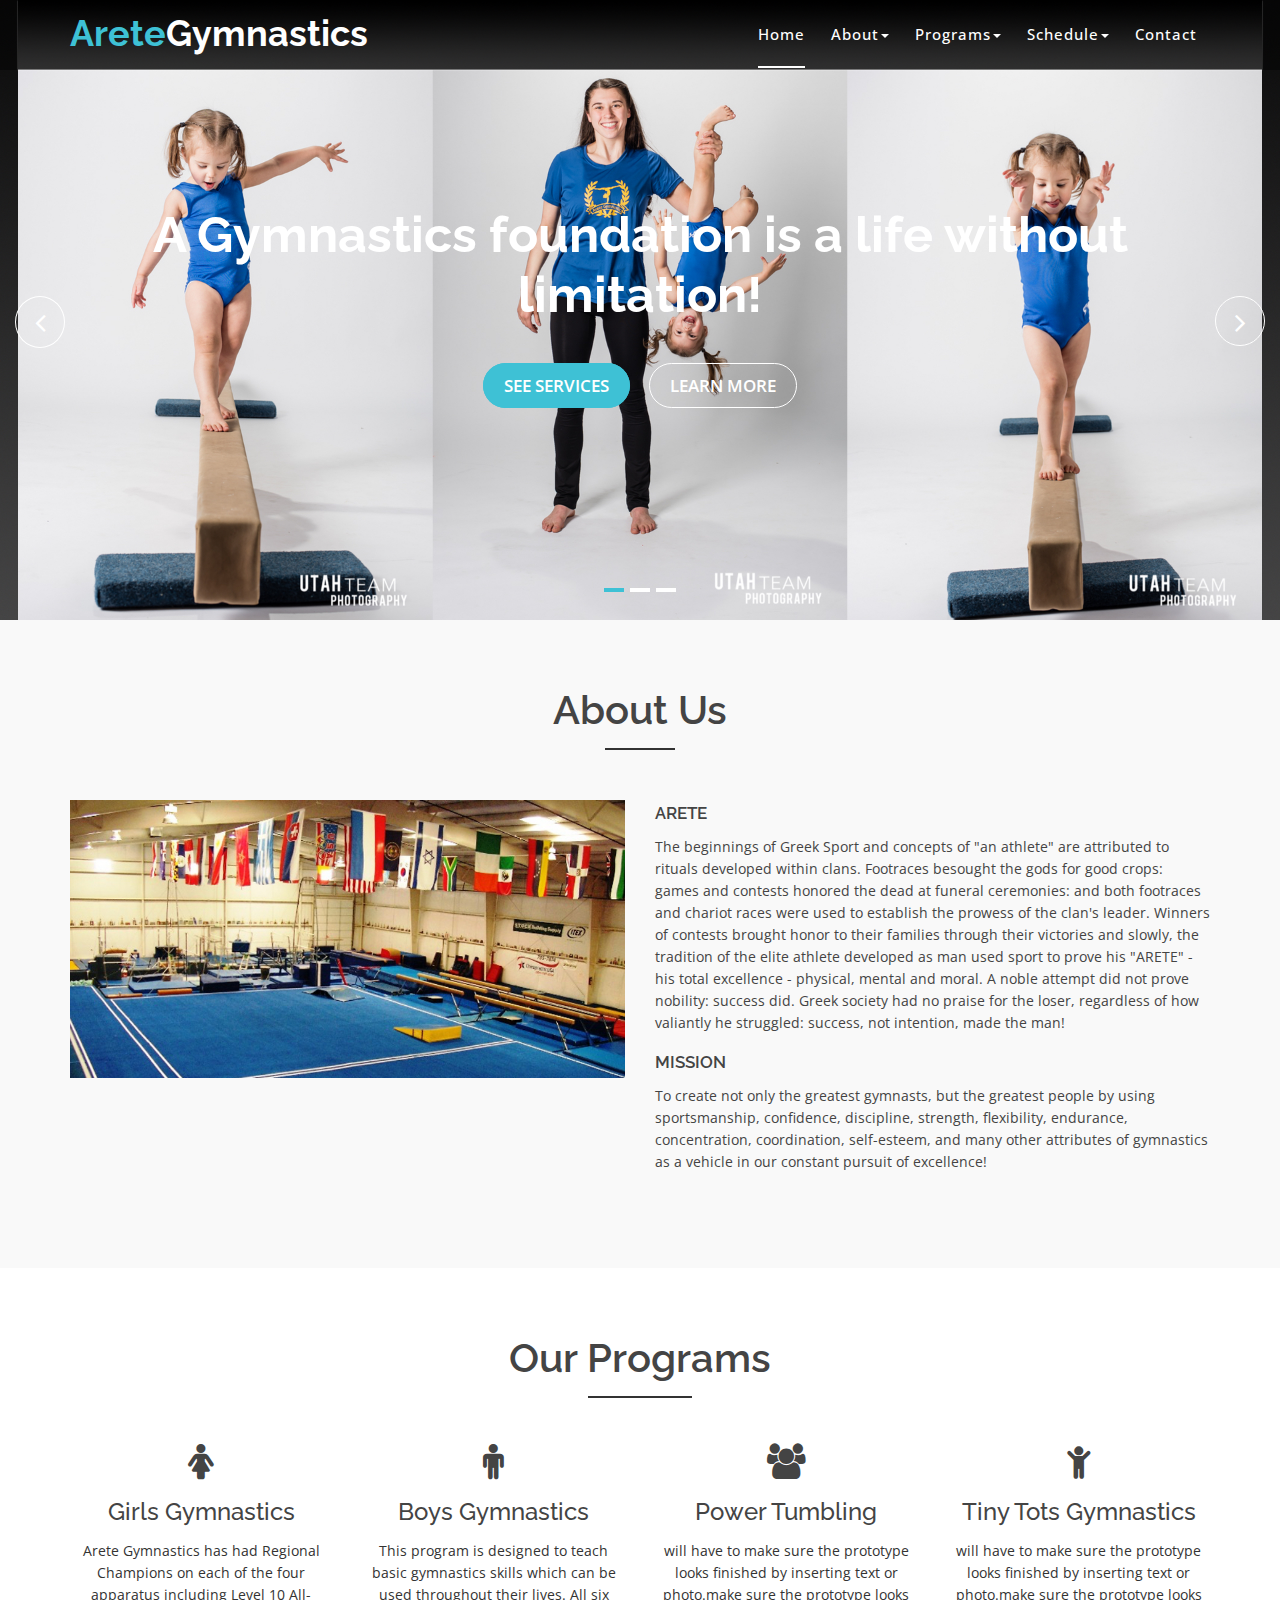
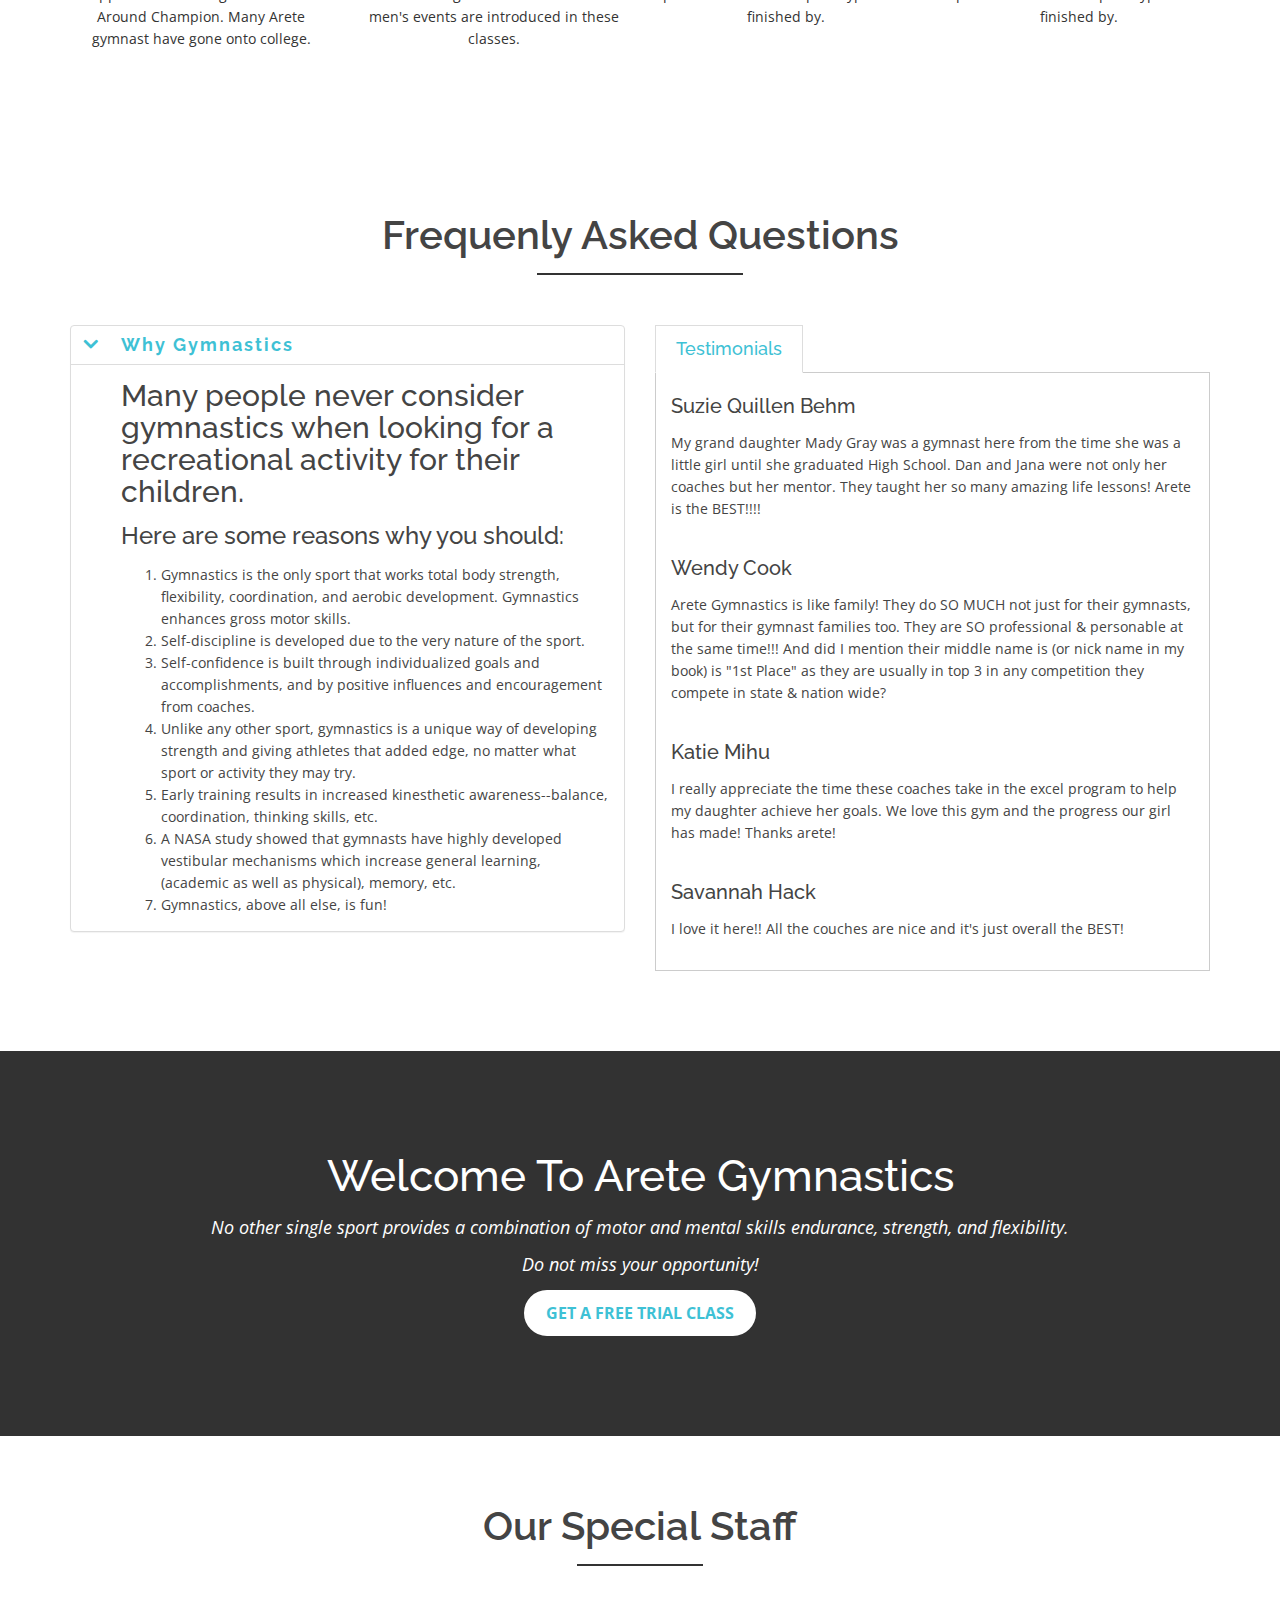
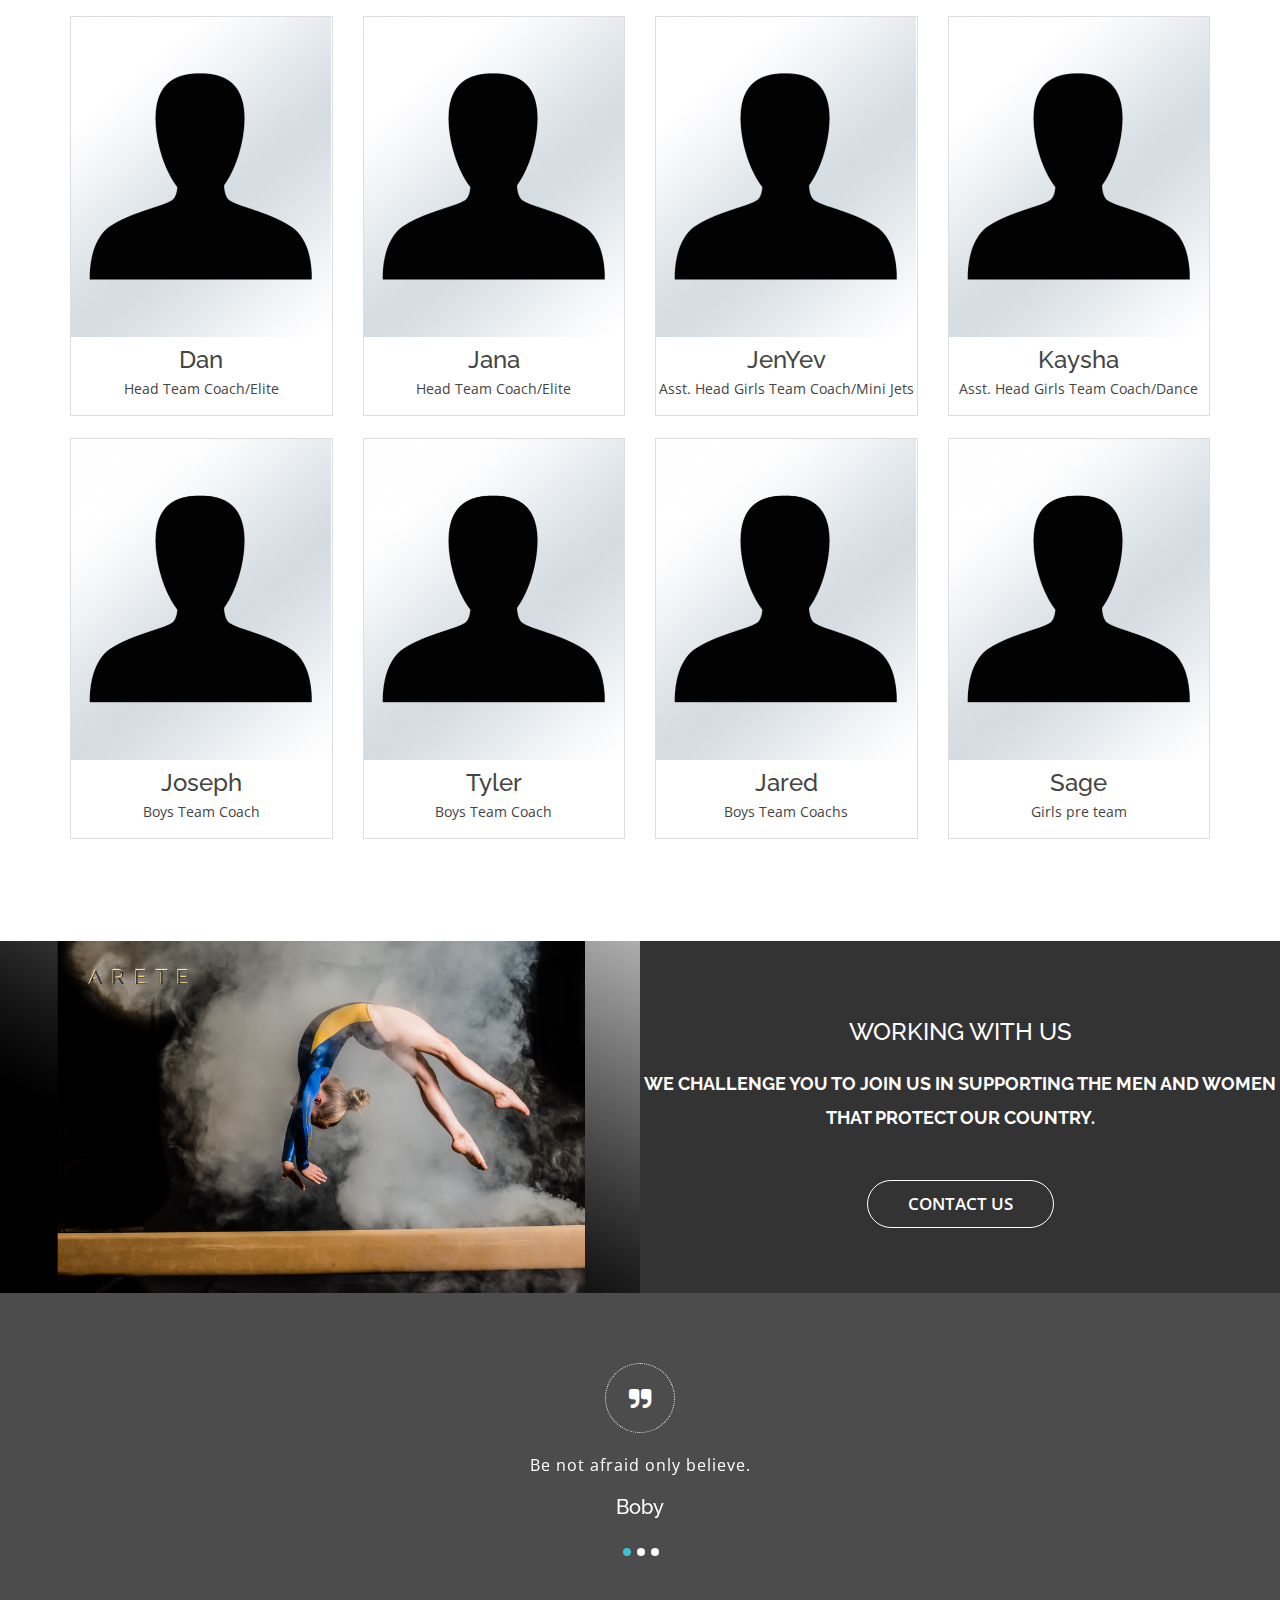
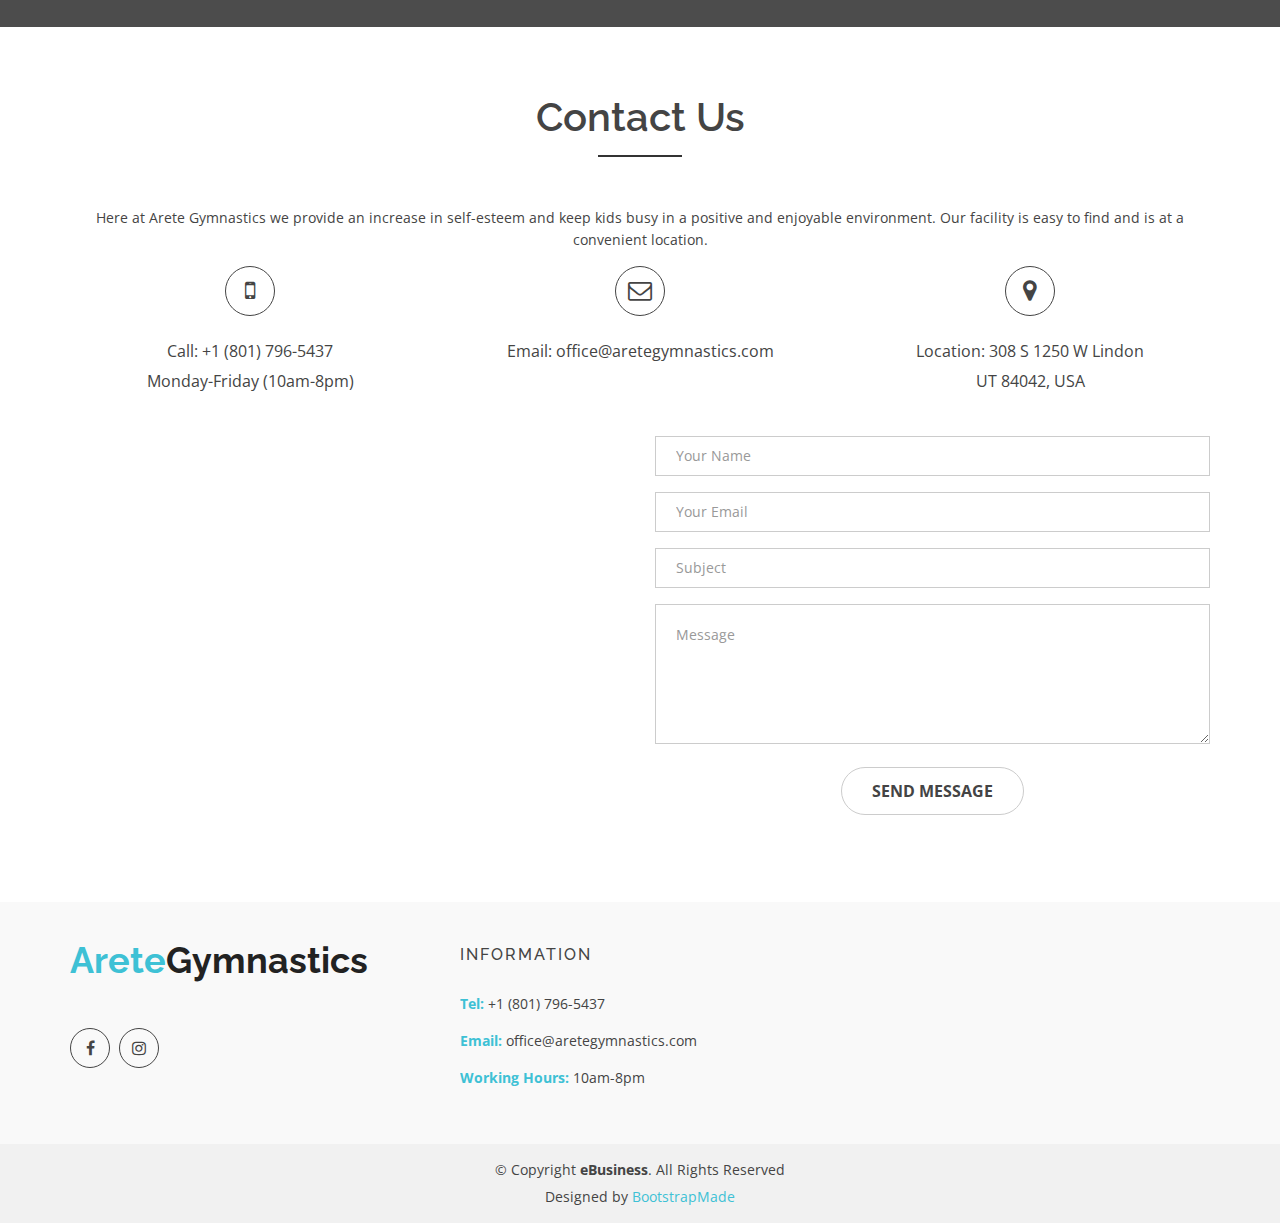
==== commit d6b70233: "created events page" ====
--- a/index.html
+++ b/index.html
@@ -76,15 +76,24 @@
                   <li class="active">
                     <a class="page-scroll" href="#home">Home</a>
                   </li>
-                  <li>
+                  <!-- <li>
                     <a class="page-scroll" href="#about">About</a>
+                  </li> -->
+
+				  <li class="dropdown"><a href="#" class="dropdown-toggle" data-toggle="dropdown">About<span class="caret"></span></a>
+                    <ul class="dropdown-menu" role="menu">
+                      <li><a href="#about">About Us</a></li>
+                      <li><a href="#team">Staff</a></li>
+
+                    </ul>
                   </li>
+
                   <!-- <li>
                     <a class="page-scroll" href="#services">Services</a>
                   </li> -->
-                  <li>
+                  <!-- <li>
                     <a class="page-scroll" href="#team">Staff</a>
-                  </li>
+                  </li> -->
                   <!-- <li>
                     <a class="page-scroll" href="#portfolio">Portfolio</a>
                   </li> -->
@@ -97,15 +106,24 @@
                       <li><a href="tiny-tots.html">Tiny Tots Gymnastics</a></li>
                     </ul>
                   </li>
-                  <li>
+                  <!-- <li>
                     <a class="page-scroll" href="#blog">Events</a>
+                  </li> -->
+				  <!-- <li>
+                    <a class="page-scroll" href="calendar.html">Calendar</a>
+                  </li> -->
+				  <!-- <li>
+                    <a class="page-scroll" href="class-schedule.html">Class Schedule</a>
+                  </li> -->
+
+				  <li class="dropdown"><a href="#" class="dropdown-toggle" data-toggle="dropdown">Schedule<span class="caret"></span></a>
+                    <ul class="dropdown-menu" role="menu">
+                      <li><a href="calendar.html">Calendar</a></li>
+					  <li><a href="class-schedule.html">Class Schedule</a></li>
+					  <li><a href="events.html">Events</a></li>
+                    </ul>
                   </li>
-				  <li>
-                    <a class="page-scroll" href="calendar.html">Calendar</a>
-                  </li>
-				  <li>
-                    <a class="page-scroll" href="class-schedule.html">Class Schedule</a>
-                  </li>
+
                   <li>
                     <a class="page-scroll" href="#contact">Contact</a>
                   </li>
@@ -1283,7 +1301,7 @@
   </div>
   <!-- End Testimonials -->
   <!-- Start Blog Area -->
-  <div id="blog" class="blog-area">
+  <!-- <div id="blog" class="blog-area">
     <div class="blog-inner area-padding">
       <div class="blog-overly"></div>
       <div class="container ">
@@ -1294,9 +1312,9 @@
             </div>
           </div>
         </div>
-        <div class="row">
+        <div class="row"> -->
           <!-- Start Left Blog -->
-          <div class="col-md-4 col-sm-4 col-xs-12">
+          <!-- <div class="col-md-4 col-sm-4 col-xs-12">
             <div class="single-blog">
               <div class="single-blog-img">
                 <a href="blog.html">
@@ -1325,12 +1343,12 @@
               <span>
 				<a href="blog.html" class="ready-btn">Read more</a>
 			  </span>
-            </div>
+            </div> -->
             <!-- Start single blog -->
-          </div>
+          <!-- </div> -->
           <!-- End Left Blog-->
           <!-- Start Left Blog -->
-          <div class="col-md-4 col-sm-4 col-xs-12">
+          <!-- <div class="col-md-4 col-sm-4 col-xs-12">
             <div class="single-blog">
               <div class="single-blog-img">
                 <a href="blog.html">
@@ -1357,12 +1375,12 @@
               <span>
 				<a href="blog.html" class="ready-btn">Read more</a>
 			  </span>
-            </div>
+            </div> -->
             <!-- Start single blog -->
-          </div>
+          <!-- </div> -->
           <!-- End Left Blog-->
           <!-- Start Right Blog-->
-          <div class="col-md-4 col-sm-4 col-xs-12">
+          <!-- <div class="col-md-4 col-sm-4 col-xs-12">
             <div class="single-blog">
               <div class="single-blog-img">
                 <a href="blog.html">
@@ -1390,12 +1408,12 @@
 				<a href="blog.html" class="ready-btn">Read more</a>
 			  </span>
             </div>
-          </div>
+          </div> -->
           <!-- End Right Blog-->
-        </div>
+        <!-- </div>
       </div>
     </div>
-  </div>
+  </div> -->
   <!-- End Blog -->
   <!-- Start Suscrive Area -->
   <!-- <div class="suscribe-area">
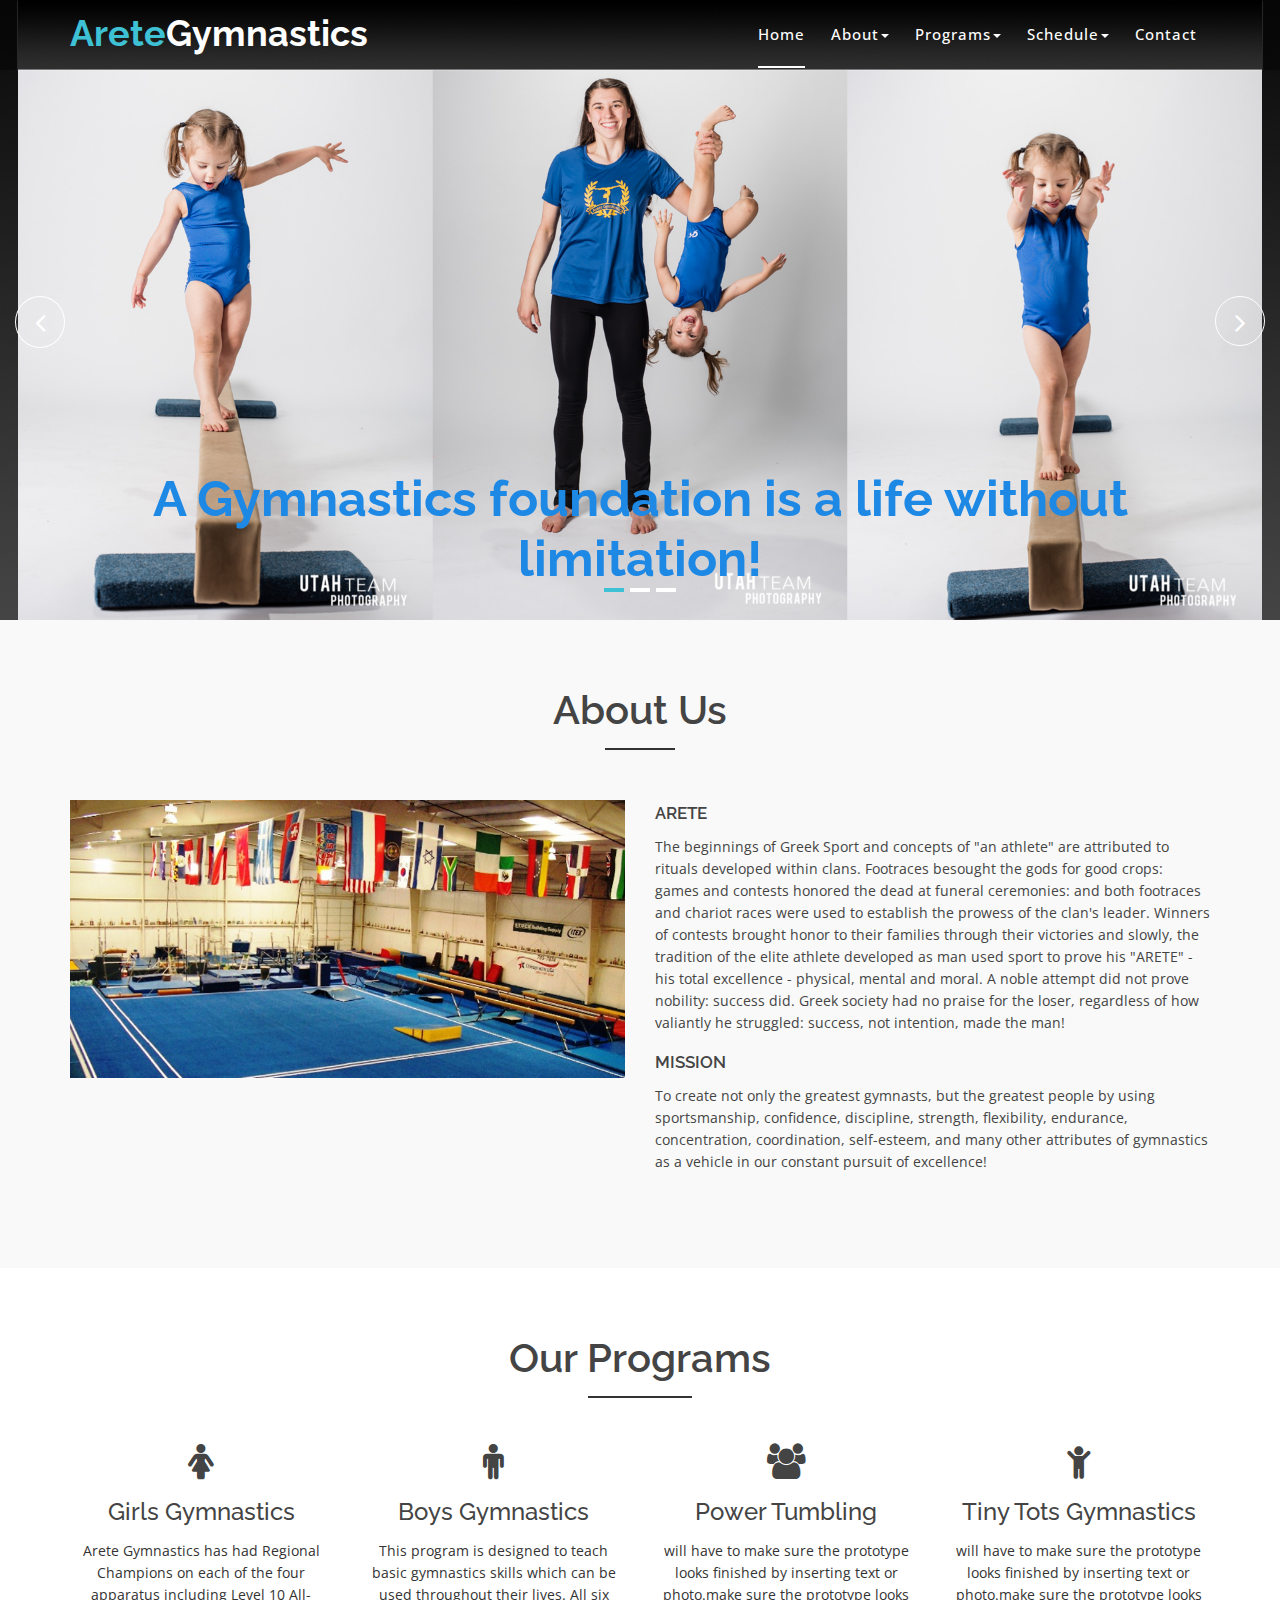
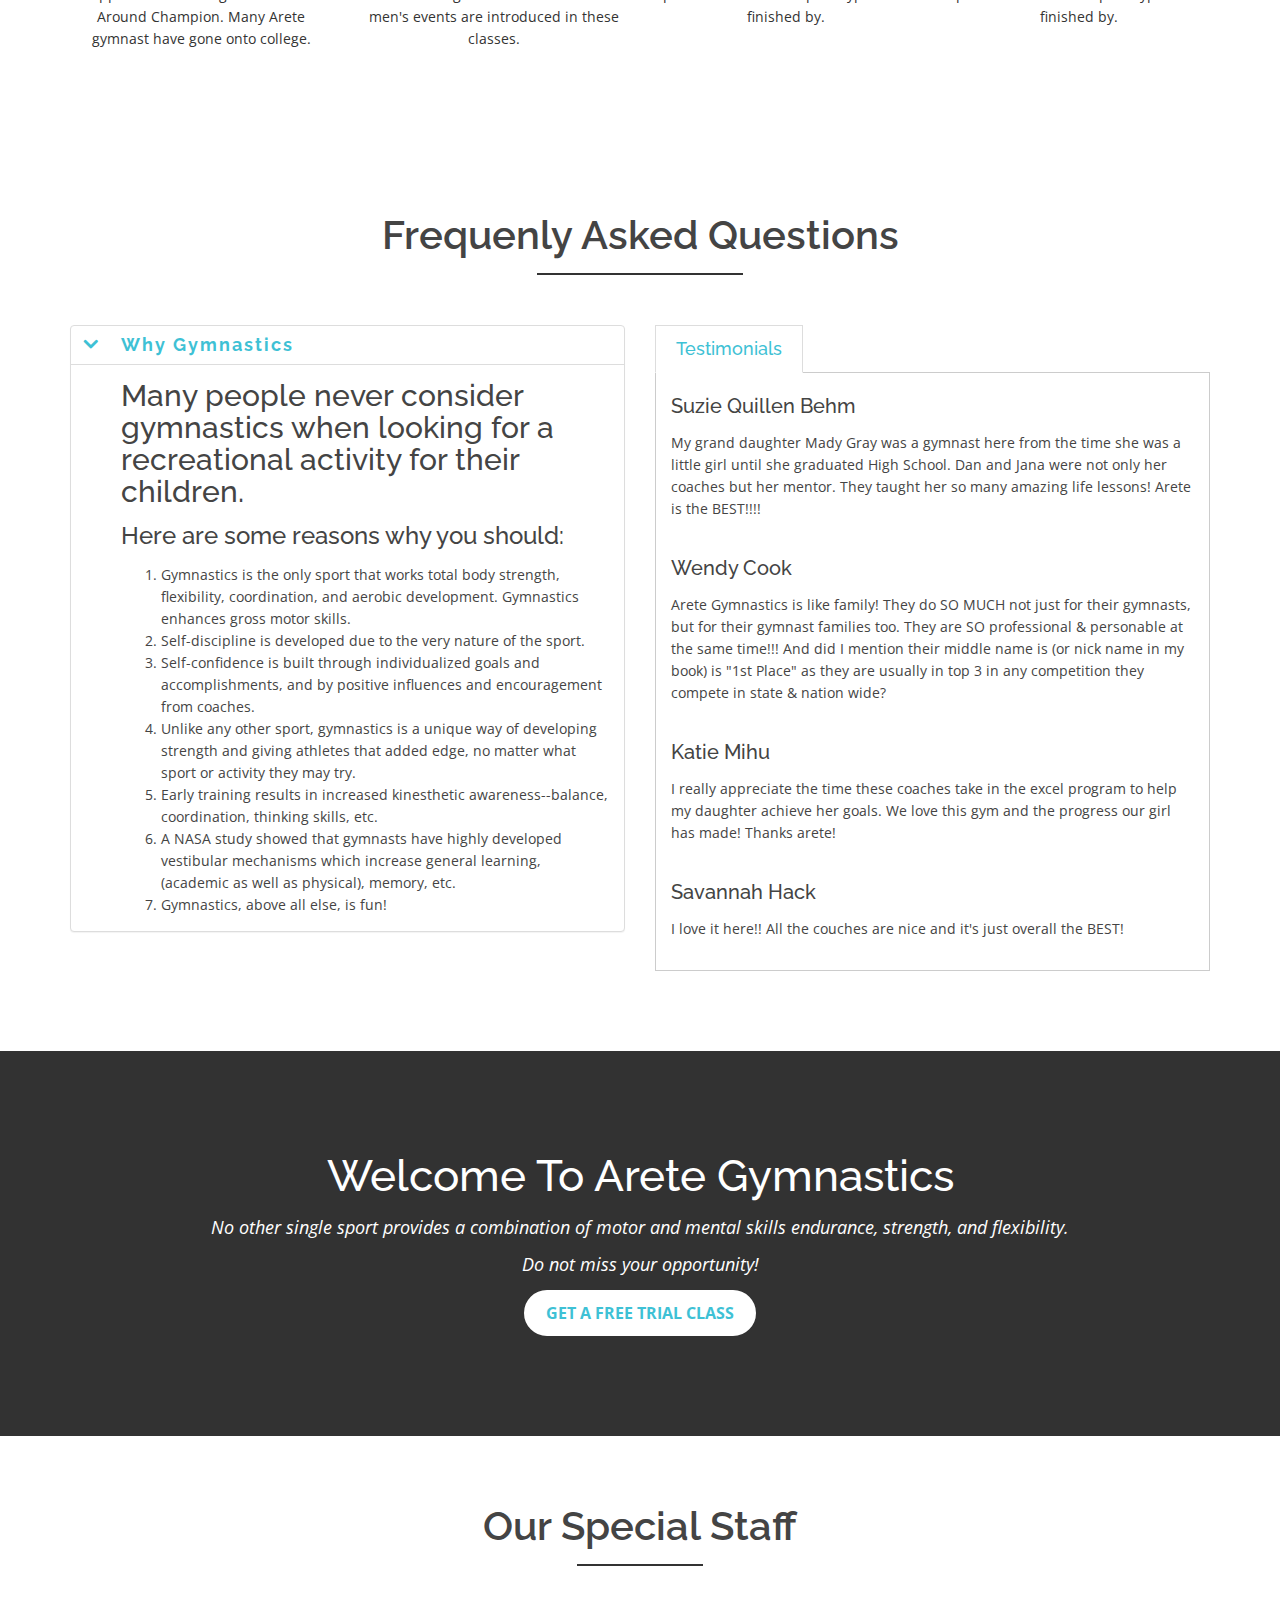
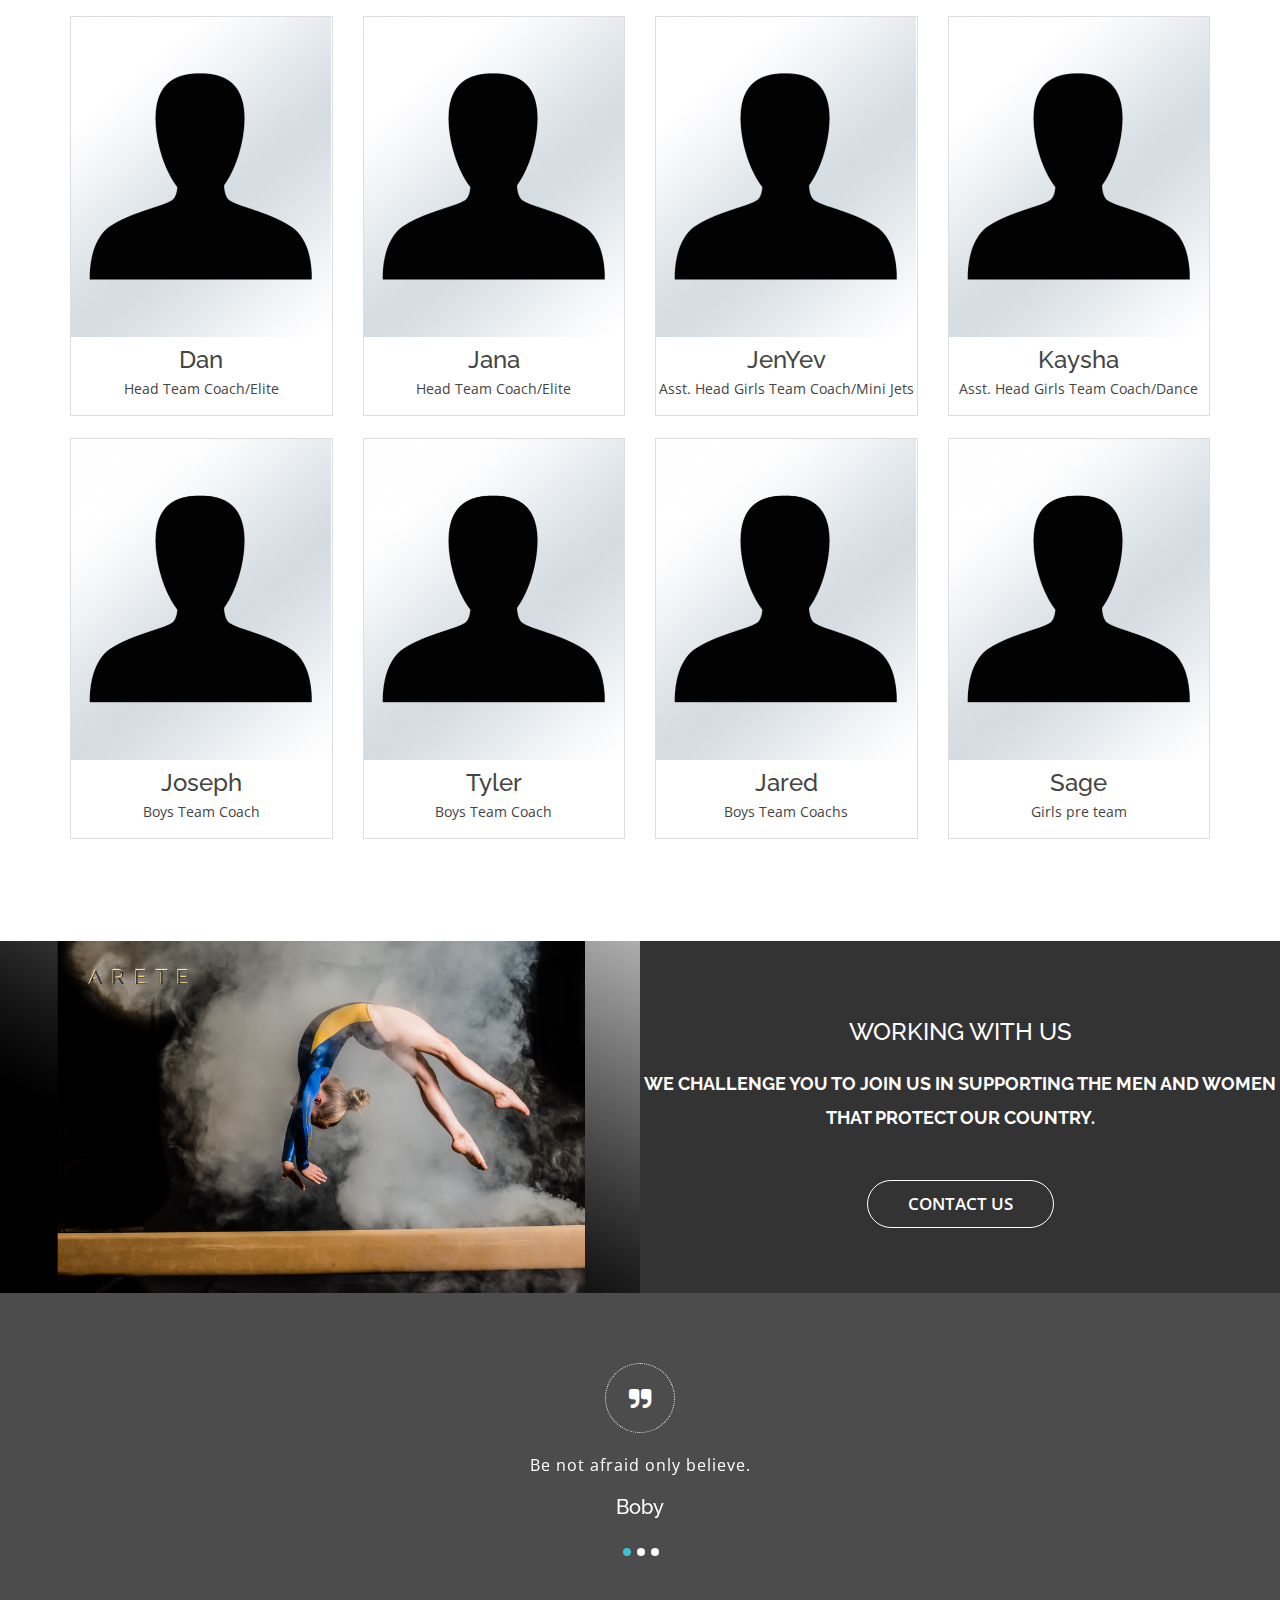
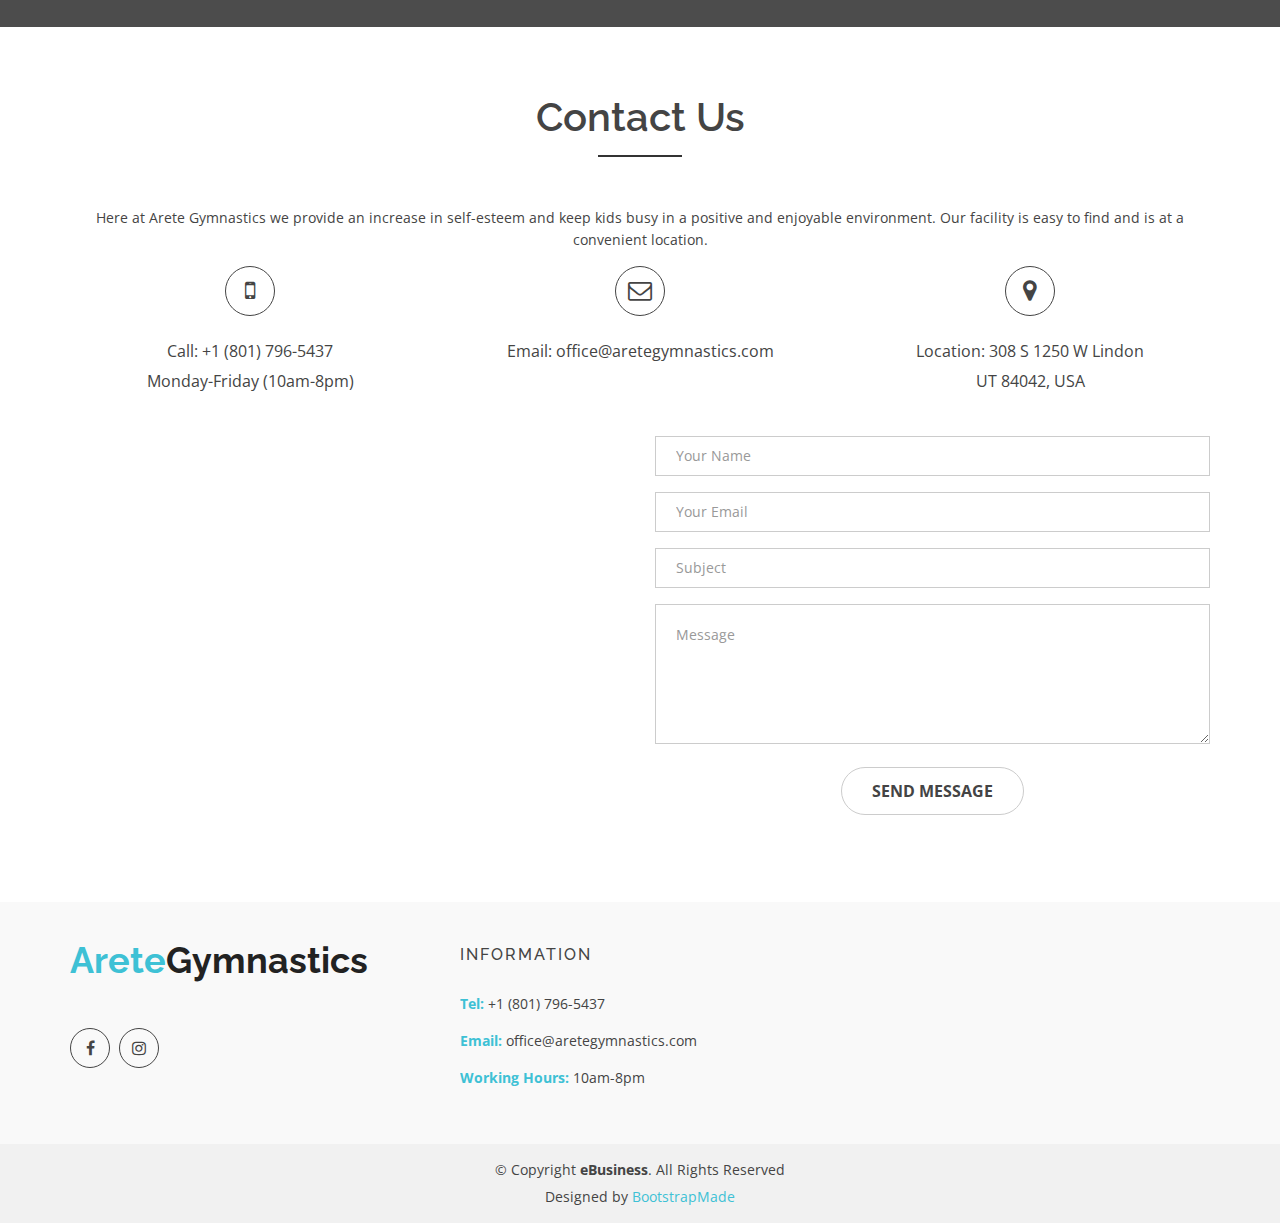
==== commit ad7c326a: "changing color on the home page" ====
--- a/index.html
+++ b/index.html
@@ -160,14 +160,17 @@
                   <h2 class="title1">The Best Business Information </h2>
                 </div> -->
                 <!-- layer 2 -->
+				<br/><br/><br/><br/>
+				<br/><br/><br/><br/>
+				<br/><br/><br/><br/>
                 <div class="layer-1-2 wow slideInUp" data-wow-duration="2s" data-wow-delay=".1s">
-                  <h1 class="title2">A Gymnastics foundation is a life without limitation!</h1>
+                  <h1 class="title2" style="color:#1E88E5">A Gymnastics foundation is a life without limitation!</h1>
                 </div>
                 <!-- layer 3 -->
-                <div class="layer-1-3 hidden-xs wow slideInUp" data-wow-duration="2s" data-wow-delay=".2s">
+                <!-- <div class="layer-1-3 hidden-xs wow slideInUp" data-wow-duration="2s" data-wow-delay=".2s">
                   <a class="ready-btn right-btn page-scroll" href="#services">See Services</a>
                   <a class="ready-btn page-scroll" href="#about">Learn More</a>
-                </div>
+                </div> -->
               </div>
             </div>
           </div>
@@ -185,14 +188,17 @@
                   <h2 class="title1">The Best Business Information </h2>
                 </div> -->
                 <!-- layer 2 -->
-                <div class="layer-1-2 wow slideInUp" data-wow-duration="2s" data-wow-delay=".1s">
-                  <h1 class="title2">Our family is here for your family!</h1>
+				<br/><br/><br/><br/><br/>
+				<br/><br/><br/><br/><br/>
+				<br/><br/><br/><br/>
+                <div class="layer-1-2 wow slideInDown" data-wow-duration="2s" data-wow-delay=".1s">
+                  <h1 class="title2" style="color:#1E88E5;">Our family is here for your family!</h1>
                 </div>
                 <!-- layer 3 -->
-                <div class="layer-1-3 hidden-xs wow slideInUp" data-wow-duration="2s" data-wow-delay=".2s">
+                <!-- <div class="layer-1-3 hidden-xs wow slideInUp" data-wow-duration="2s" data-wow-delay=".2s">
                   <a class="ready-btn right-btn page-scroll" href="#services">See Services</a>
                   <a class="ready-btn page-scroll" href="#about">Learn More</a>
-                </div>
+                </div> -->
               </div>
             </div>
           </div>
@@ -210,14 +216,17 @@
                   <h2 class="title1">The Best business Information </h2>
                 </div> -->
                 <!-- layer 2 -->
+				<br/><br/><br/><br/><br/>
+				<br/><br/><br/><br/><br/>
+				<br/><br/><br/><br/>
                 <div class="layer-1-2 wow slideInUp" data-wow-duration="2s" data-wow-delay=".1s">
                   <h1 class="title2">Building excellence from the ground up!</h1>
                 </div>
                 <!-- layer 3 -->
-                <div class="layer-1-3 hidden-xs wow slideInUp" data-wow-duration="2s" data-wow-delay=".2s">
+                <!-- <div class="layer-1-3 hidden-xs wow slideInUp" data-wow-duration="2s" data-wow-delay=".2s">
                   <a class="ready-btn right-btn page-scroll" href="#services">See Services</a>
                   <a class="ready-btn page-scroll" href="#about">Learn More</a>
-                </div>
+                </div> -->
               </div>
             </div>
           </div>
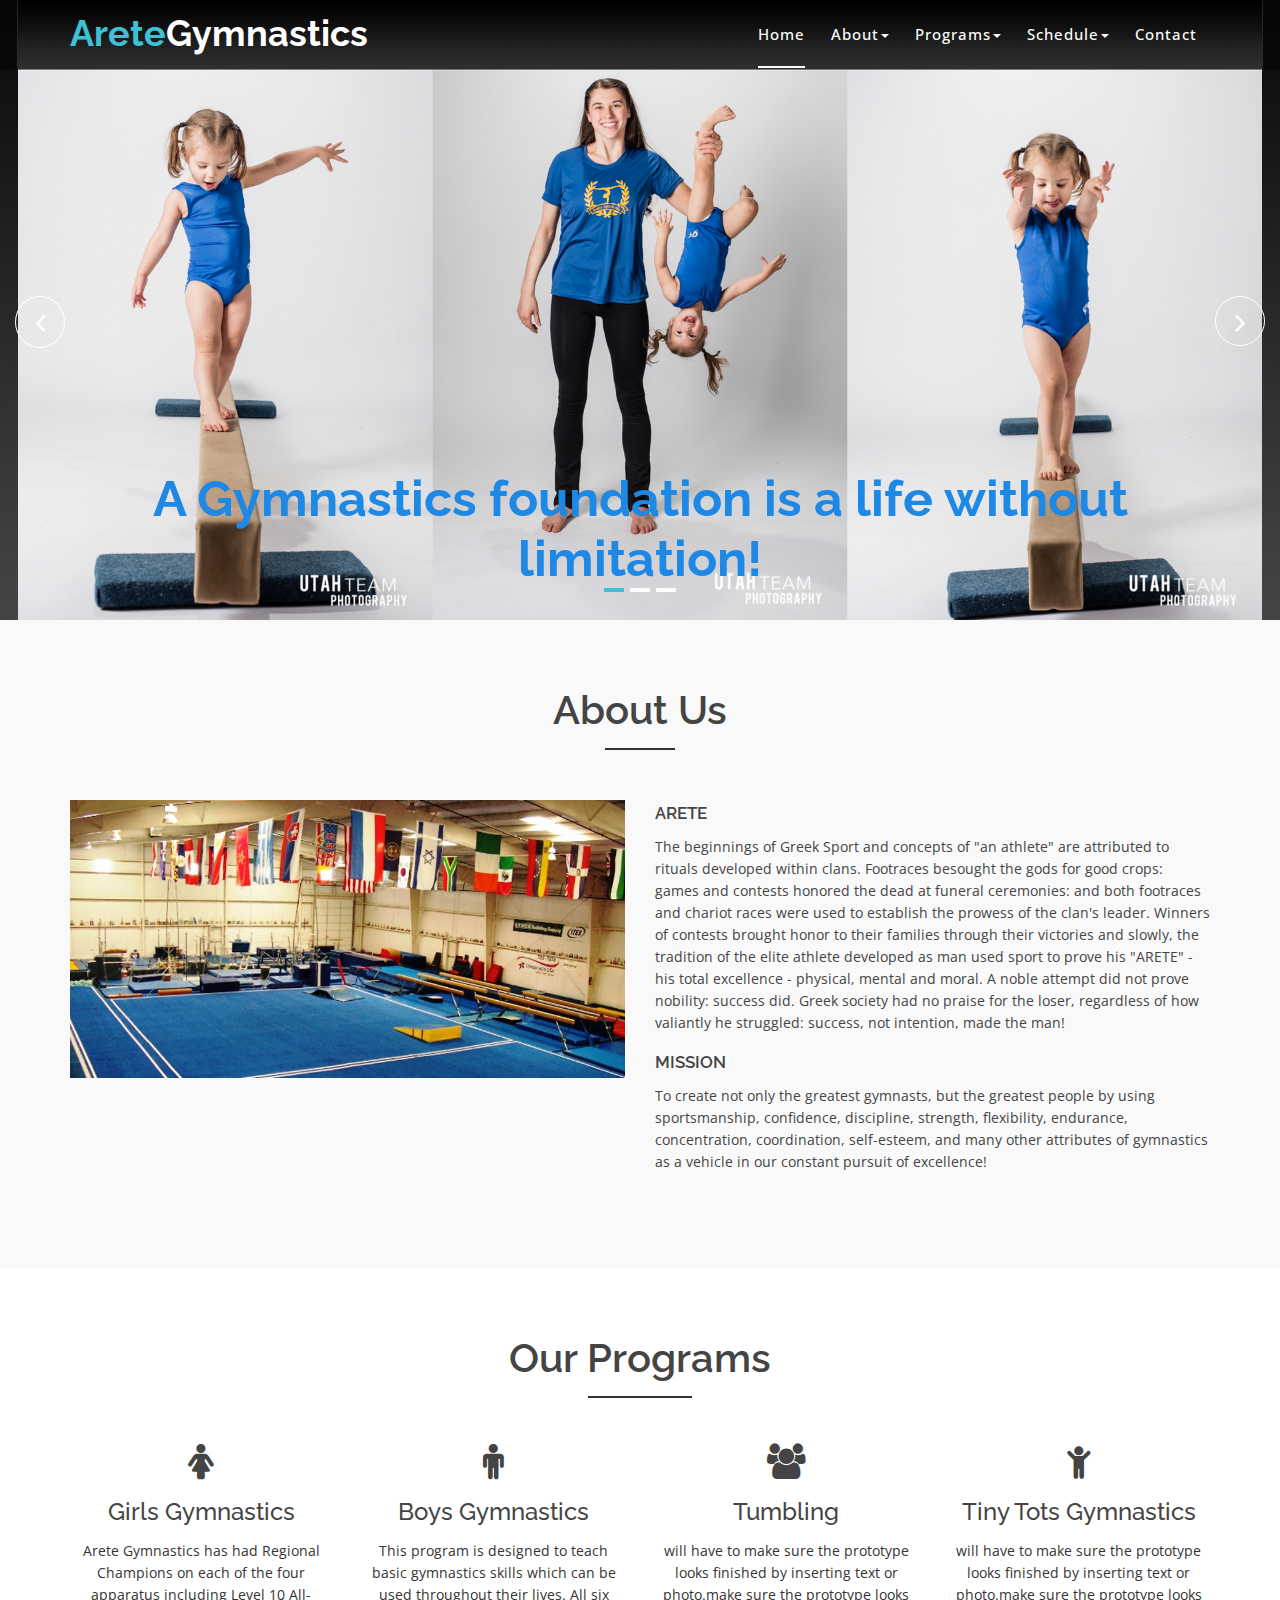
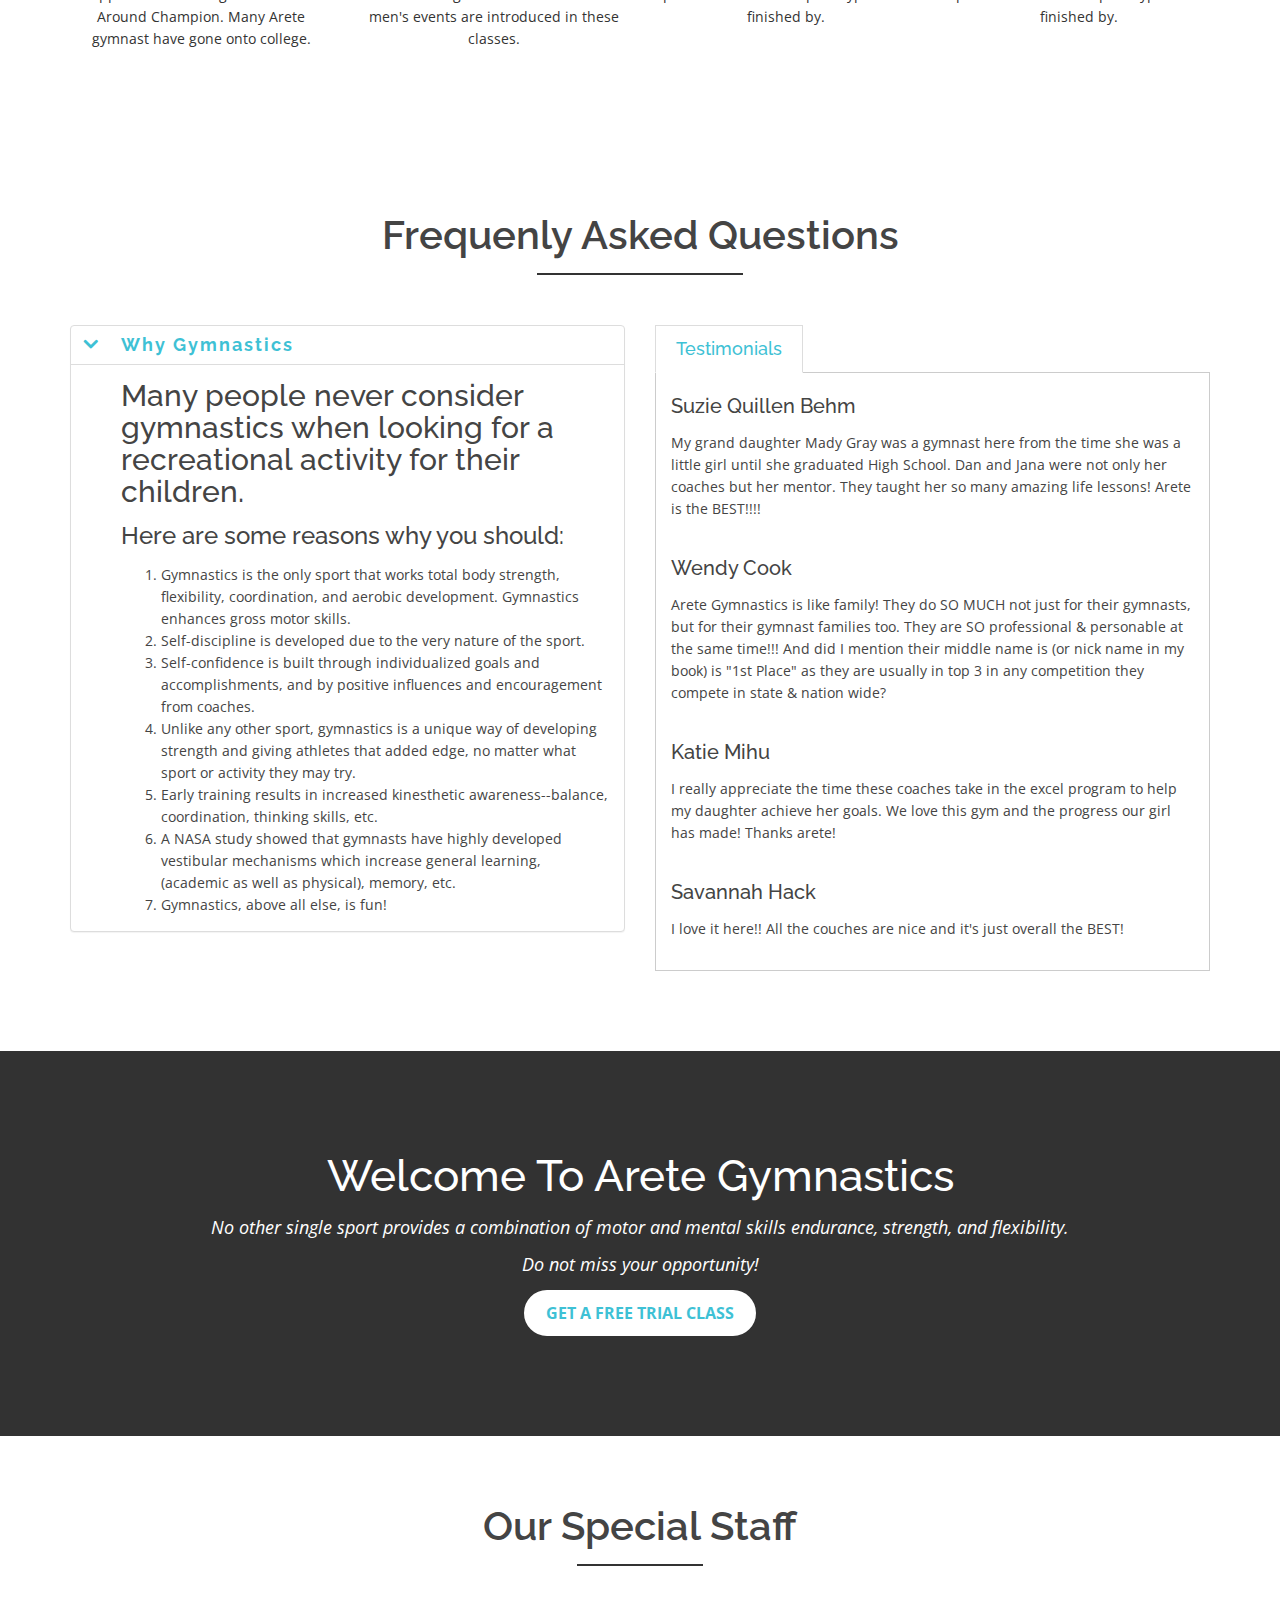
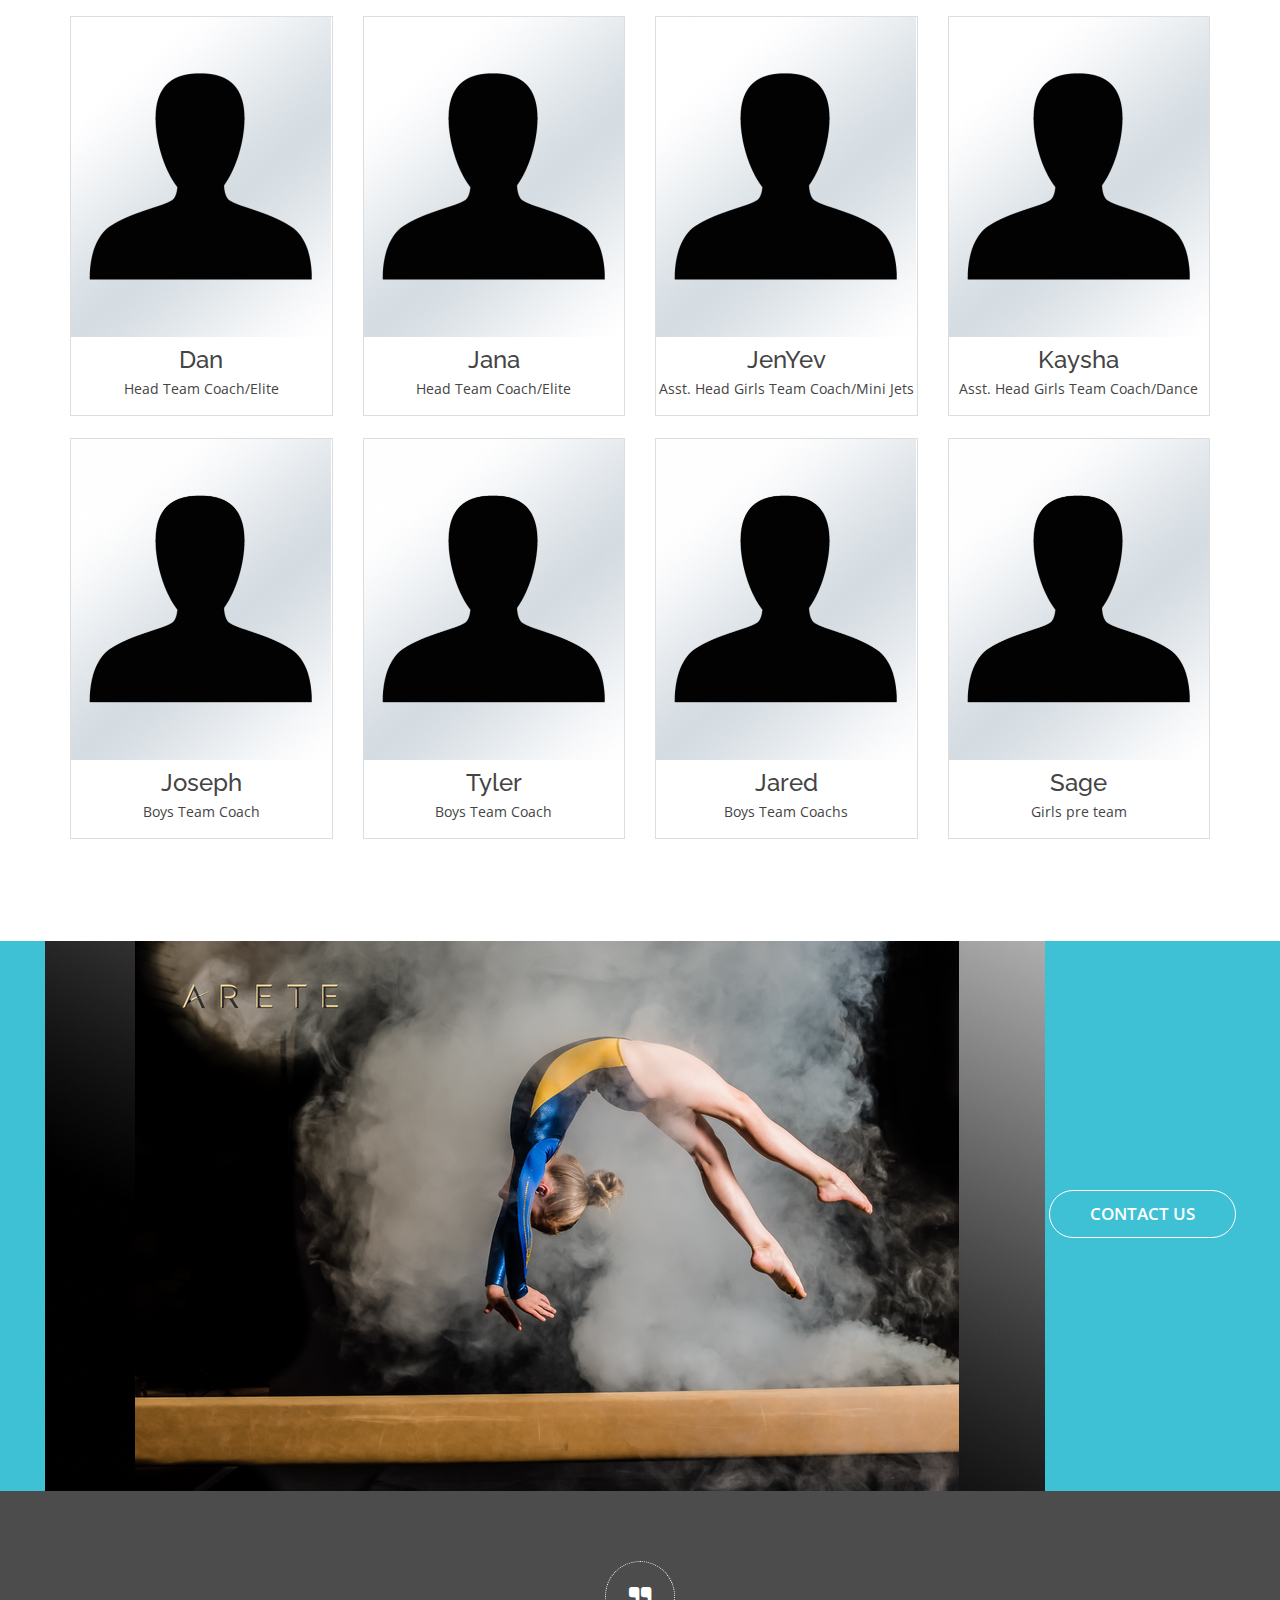
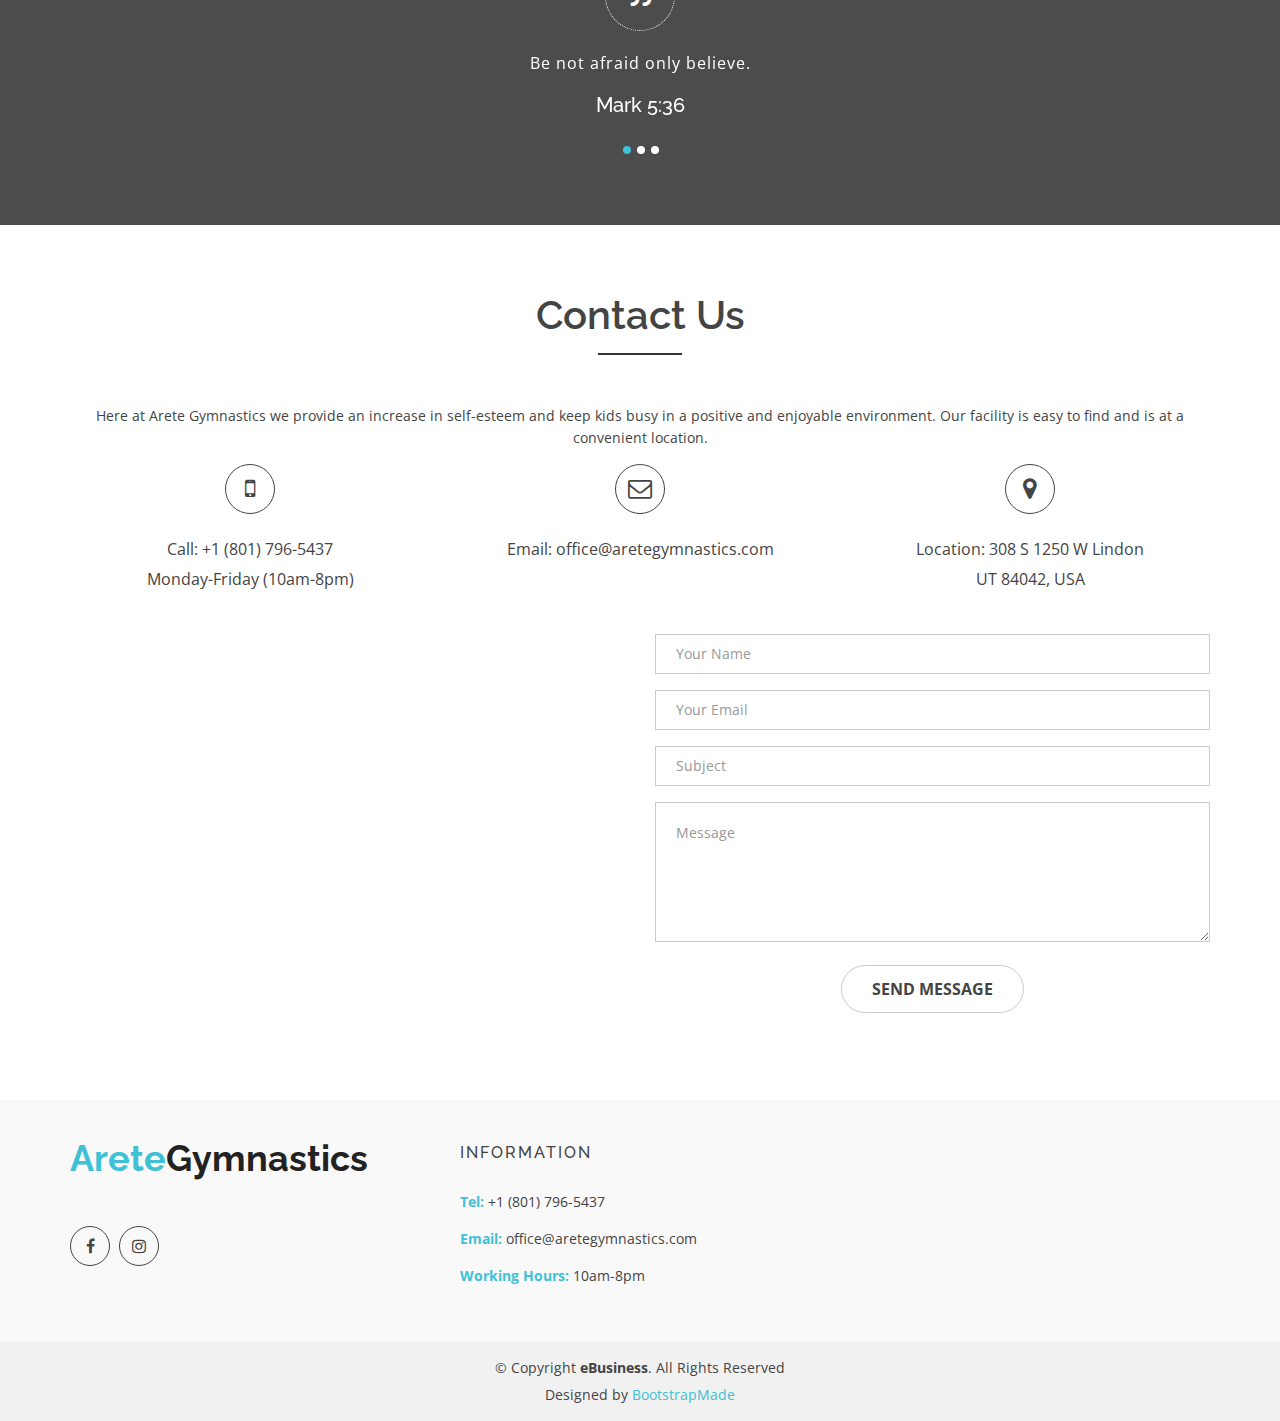
==== commit 6ed20988: "more stuff" ====
--- a/index.html
+++ b/index.html
@@ -102,7 +102,7 @@
                     <ul class="dropdown-menu" role="menu">
                       <li><a href="girls-gymnastics.html">Girls Gymnastics</a></li>
                       <li><a href="boys-gymnastics.html">Boys Gymnastics</a></li>
-					  <li><a href="power-tumbling.html" >Power Tumbling</a></li>
+					  <li><a href="power-tumbling.html" >Tumbling</a></li>
                       <li><a href="tiny-tots.html">Tiny Tots Gymnastics</a></li>
                     </ul>
                   </li>
@@ -342,7 +342,7 @@
 					<i class="fa fa-users"></i>
 				   </a>
 				  <a href="power-tumbling.html">
-                  	<h4>Power Tumbling</h4>
+                  	<h4>Tumbling</h4>
 				  </a>
                   <p>
                     will have to make sure the prototype looks finished by inserting text or photo.make sure the prototype looks finished by.
@@ -1109,18 +1109,19 @@
   <!-- End Team Area -->
 
   <!-- Start reviews Area -->
-  <div class="reviews-area hidden-xs">
+  <div class="reviews-area hidden-xs text-center">
     <div class="work-us">
       <div class="work-left-text">
         <a href="#">
 			<img src="img/about/AboutPage2.jpg" alt="">
 		</a>
-      </div>
-      <div class="work-right-text text-center">
-        <h2>working with us</h2>
-        <h5>We challenge you to join us in supporting the men and women that protect our country. </h5>
-        <a href="#contact" class="ready-btn">Contact us</a>
-      </div>
+		<a href="#contact" class="ready-btn">Contact us</a>
+      </div>
+      <!-- <div class="work-right-text text-center">
+        <h2>working with us</h2> -->
+        <!-- <h5>We challenge you to join us in supporting the men and women that protect our country. </h5> -->
+        <!-- <a href="#contact" class="ready-btn">Contact us</a>
+      </div> -->
     </div>
   </div>
   <!-- End reviews Area -->
@@ -1281,21 +1282,21 @@
                 <div class="single-testi">
                   <div class="testi-text">
                     <p>Be not afraid only believe.</p>
-                    <h6>Boby</h6>
+                    <h6>Mark 5:36</h6>
                   </div>
                 </div>
                 <!-- End single item -->
                 <div class="single-testi">
                   <div class="testi-text">
                     <p>Avarage is the enemy of excellence</p>
-                    <h6>Jhon</h6>
+                    <h6>Kevin W. Pearson</h6>
                   </div>
                 </div>
                 <!-- End single item -->
                 <div class="single-testi">
                   <div class="testi-text">
                     <p>If ye are prepared ye shall not fear.</p>
-                    <h6>Fleming</h6>
+                    <h6>D&C 36:30</h6>
                   </div>
                 </div>
                 <!-- End single item -->
--- a/css/style.css
+++ b/css/style.css
@@ -1003,7 +1003,7 @@
 /*--------------------------------*/
 
 .reviews-area {
-  background: url(../img/background/bgGirls1.jpg);
+  /* background: url(../img/background/bgGirls1.jpg); */
   overflow: hidden;
   background-repeat: no-repeat;
   background-size: cover;
@@ -1019,7 +1019,7 @@
 }
 
 .work-left-text {
-  width: 50%;
+  width: auto;
 }
 
 .work-right-text {
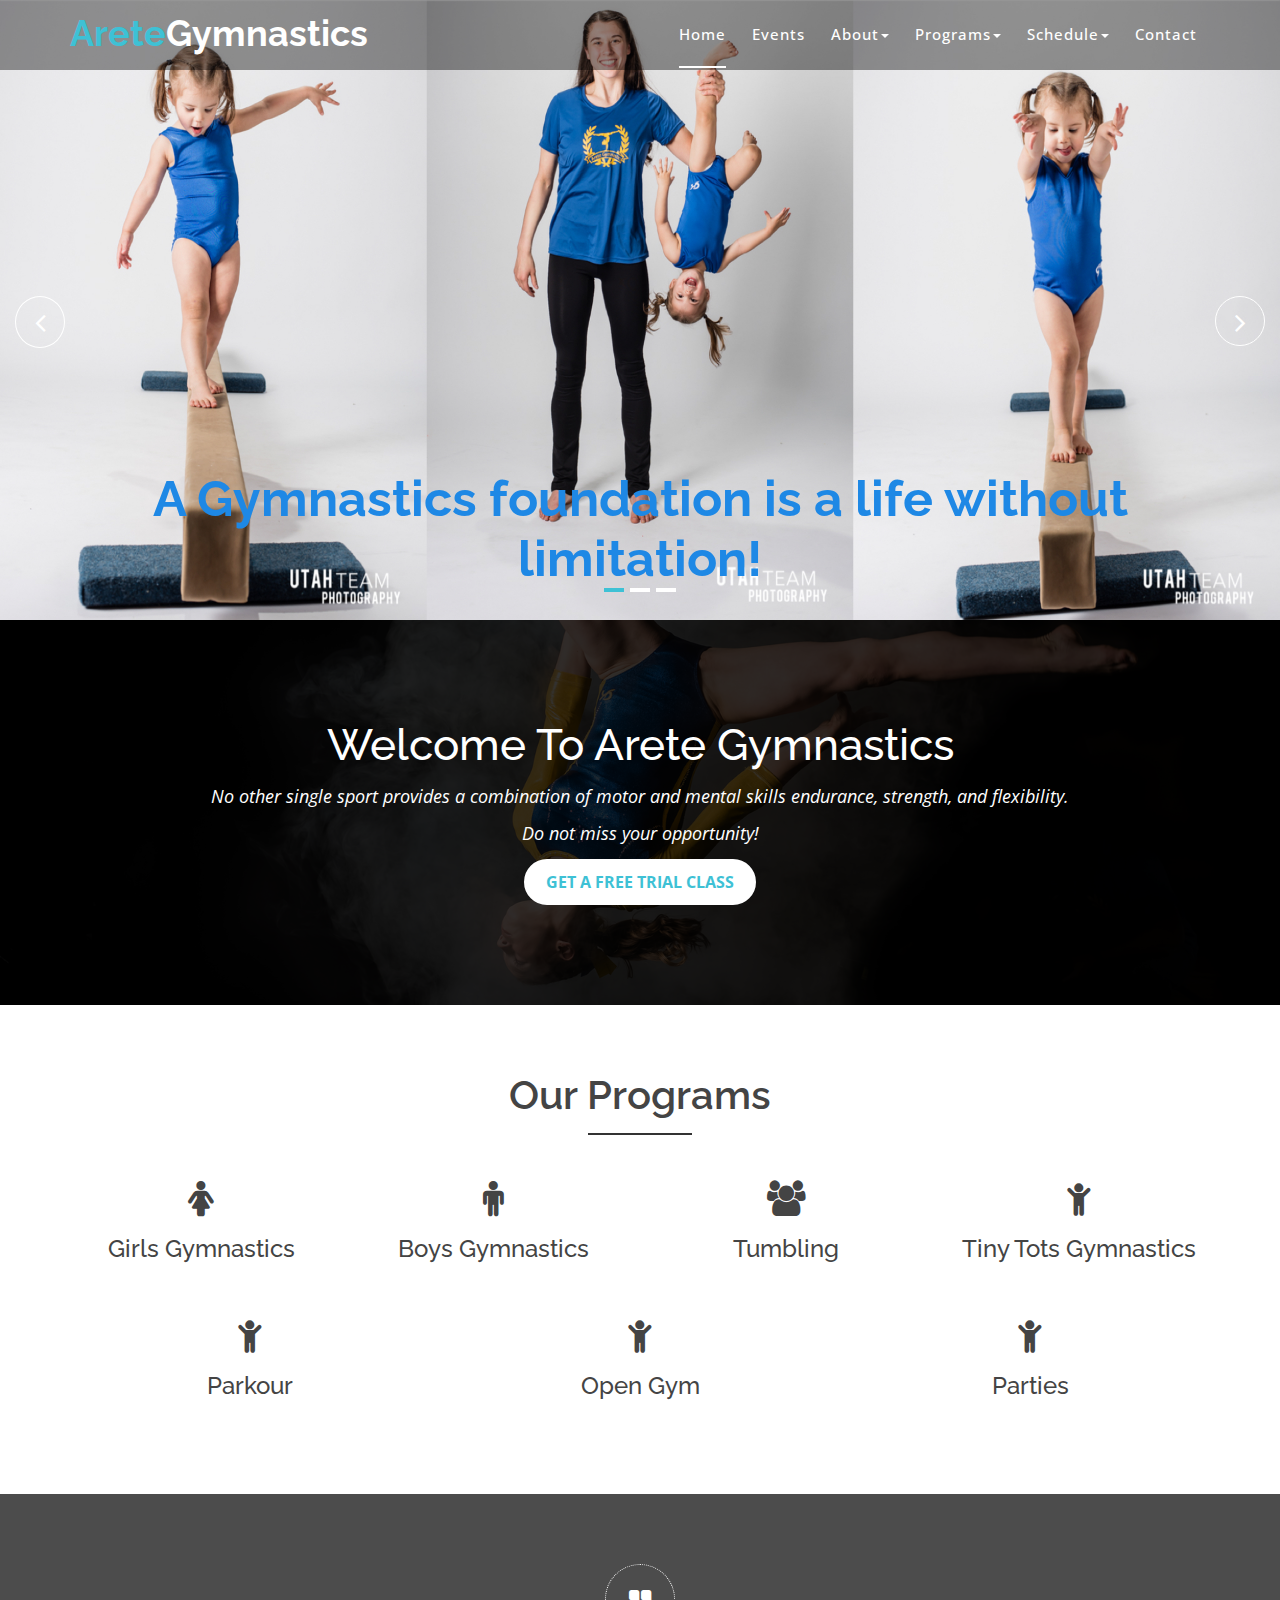
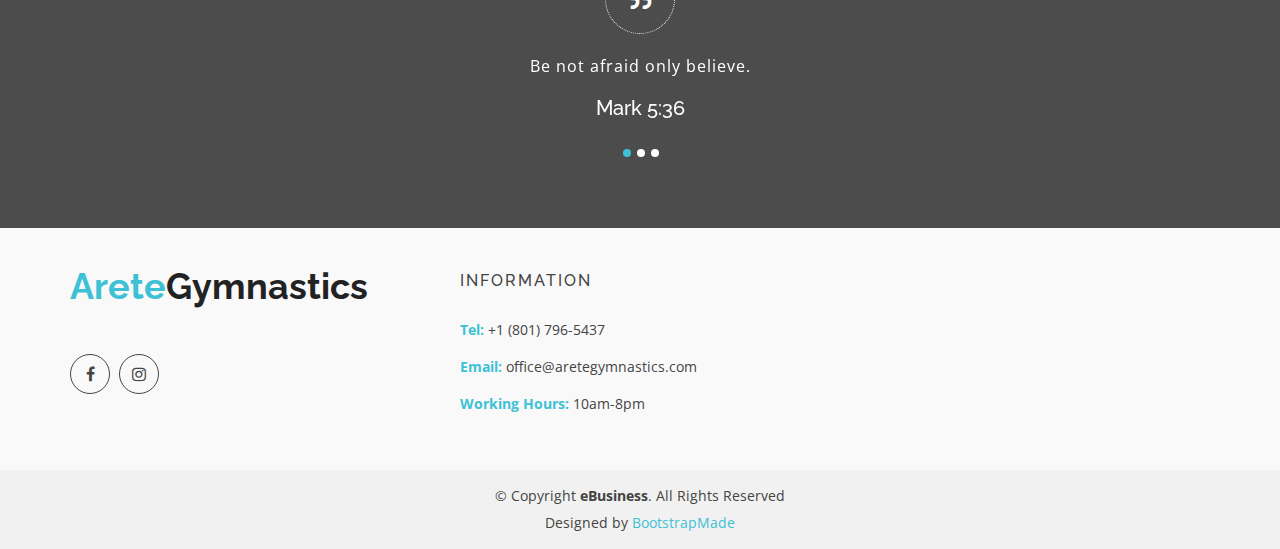
==== commit c5d7ab9d: "adding new stuff" ====
--- a/index.html
+++ b/index.html
@@ -76,15 +76,18 @@
                   <li class="active">
                     <a class="page-scroll" href="#home">Home</a>
                   </li>
+				  <li class="active">
+                    <a class="page-scroll" href="events.html">Events</a>
+                  </li>
                   <!-- <li>
                     <a class="page-scroll" href="#about">About</a>
                   </li> -->
 
 				  <li class="dropdown"><a href="#" class="dropdown-toggle" data-toggle="dropdown">About<span class="caret"></span></a>
                     <ul class="dropdown-menu" role="menu">
-                      <li><a href="#about">About Us</a></li>
-                      <li><a href="#team">Staff</a></li>
-
+                      <li><a href="about-us.html">About Us</a></li>
+					  <li><a href="faq.html">FAQ</a></li>
+                      <li><a href="staff.html">Staff</a></li>
                     </ul>
                   </li>
 
@@ -104,6 +107,9 @@
                       <li><a href="boys-gymnastics.html">Boys Gymnastics</a></li>
 					  <li><a href="power-tumbling.html" >Tumbling</a></li>
                       <li><a href="tiny-tots.html">Tiny Tots Gymnastics</a></li>
+					  <li><a href="parkour.html" >Parkour</a></li>
+                      <li><a href="open-gym.html">Open Gym</a></li>
+                      <li><a href="parties.html">Parties</a></li>
                     </ul>
                   </li>
                   <!-- <li>
@@ -120,12 +126,11 @@
                     <ul class="dropdown-menu" role="menu">
                       <li><a href="calendar.html">Calendar</a></li>
 					  <li><a href="class-schedule.html">Class Schedule</a></li>
-					  <li><a href="events.html">Events</a></li>
                     </ul>
                   </li>
 
                   <li>
-                    <a class="page-scroll" href="#contact">Contact</a>
+                    <a class="page-scroll" href="contact.html">Contact</a>
                   </li>
                 </ul>
               </div>
@@ -236,56 +241,35 @@
   </div>
   <!-- End Slider Area -->
 
-  <!-- Start About area -->
-  <div id="about" class="about-area area-padding">
-    <div class="container">
-      <div class="row">
-        <div class="col-md-12 col-sm-12 col-xs-12">
-          <div class="section-headline text-center">
-            <h2>About Us</h2>
-          </div>
-        </div>
-      </div>
-      <div class="row">
-        <!-- single-well start-->
-        <div class="col-md-6 col-sm-6 col-xs-12">
-          <div class="well-left">
-            <div class="single-well">
-              <a href="#">
-				<img src="img/about/gym.jpg" alt="">
-			  </a>
-            </div>
-          </div>
-        </div>
-        <!-- single-well end-->
-        <div class="col-md-6 col-sm-6 col-xs-12">
-          <div class="well-middle">
-            <div class="single-well">
-              <a href="#">
-                <h4 class="sec-head">Arete</h4>
-              </a>
-              <p>The beginnings of Greek Sport and concepts of "an athlete" are attributed to rituals developed within clans. Footraces besought the gods for good crops:
-				  games and contests honored the dead at funeral ceremonies: and both footraces and chariot races were used to establish the prowess of the clan's leader.
-				  Winners of contests brought honor to their families through their victories and slowly,
-				  the tradition of the elite athlete developed as man used sport to prove his "ARETE" - his total excellence - physical, mental and moral.
-				  A noble attempt did not prove nobility: success did. Greek society had no praise for the loser, regardless of how valiantly he struggled: success, not intention, made the man!
-              </p>
-
-			  <a href="#">
-                <h4 class="sec-head">Mission</h4>
-              </a>
-              <p>To create not only the greatest gymnasts, but the greatest people by using sportsmanship, confidence, discipline, strength, flexibility, endurance, concentration, coordination, self-esteem,
-				and many other attributes of gymnastics as a vehicle in our constant pursuit of excellence!
-              </p>
-
-            </div>
-          </div>
-        </div>
-        <!-- End col-->
-      </div>
+  <!-- Start Wellcome Area -->
+  <div class="wellcome-area">
+    <div class="well-bg">
+  	<div class="test-overly"></div>
+  	<div class="container">
+  	  <div class="row">
+  		<div class="col-md-12 col-sm-12 col-xs-12">
+  		  <div class="wellcome-text">
+  			<div class="well-text text-center">
+  			  <h2>Welcome To Arete Gymnastics</h2>
+  			  <p>No other single sport provides a combination of motor and mental skills
+  			  endurance, strength, and flexibility.</p>
+  			  <p>Do not miss your opportunity!</p>
+  			  <a class="sus-btn" href="#" style="margin: 0px;">Get A free trial class</a>
+  			  <!-- <div class="subs-feilds">
+  				<div class="suscribe-input">
+  				  <input type="email" class="email form-control width-80" id="sus_email" placeholder="Email">
+  				  <button type="submit" id="sus_submit" class="add-btn width-20">Subscribe</button>
+  				  <div id="msg_Submit" class="h3 text-center hidden"></div>
+  				</div>
+  			  </div> -->
+  			</div>
+  		  </div>
+  		</div>
+  	  </div>
+  	</div>
     </div>
   </div>
-  <!-- End About area -->
+  <!-- End Wellcome Area -->
 
   <!-- Start Service area -->
   <div id="services" class="services-area area-padding">
@@ -310,7 +294,7 @@
 				  <a href="girls-gymnastics.html">
                   	<h4>Girls Gymnastics</h4>
 				  </a>
-                  <p>Arete Gymnastics has had Regional Champions on each of the four apparatus including Level 10 All-Around Champion.  Many Arete gymnast have gone onto college.</p>
+                  <!-- <p>Arete Gymnastics has had Regional Champions on each of the four apparatus including Level 10 All-Around Champion.  Many Arete gymnast have gone onto college.</p> -->
                 </div>
               </div>
               <!-- end about-details -->
@@ -326,8 +310,8 @@
 				  <a href="boys-gymnastics.html">
                   	<h4>Boys Gymnastics</h4>
 				  </a>
-                  <p>This program is designed to teach basic gymnastics skills which can be used throughout their lives. All six men's events are introduced in these classes.
-                  </p>
+                  <!-- <p>This program is designed to teach basic gymnastics skills which can be used throughout their lives. All six men's events are introduced in these classes.
+                  </p> -->
                 </div>
               </div>
               <!-- end about-details -->
@@ -344,9 +328,9 @@
 				  <a href="power-tumbling.html">
                   	<h4>Tumbling</h4>
 				  </a>
-                  <p>
+                  <!-- <p>
                     will have to make sure the prototype looks finished by inserting text or photo.make sure the prototype looks finished by.
-                  </p>
+                  </p> -->
                 </div>
               </div>
               <!-- end about-details -->
@@ -363,9 +347,57 @@
 				  <a href="tiny-tots.html">
                   	<h4>Tiny Tots Gymnastics</h4>
 				  </a>
-                  <p>
+                  <!-- <p>
                     will have to make sure the prototype looks finished by inserting text or photo.make sure the prototype looks finished by.
-                  </p>
+                  </p> -->
+                </div>
+              </div>
+              <!-- end about-details -->
+            </div>
+          </div>
+		  <div class="col-md-4 col-sm-4 col-xs-12">
+            <!-- end col-md-4 -->
+            <div class=" about-move">
+              <div class="services-details">
+                <div class="single-services">
+                  <a class="services-icon" href="tiny-tots.html">
+					<i class="fa fa-child"></i>
+				  </a>
+				  <a href="tiny-tots.html">
+                  	<h4>Parkour</h4>
+				  </a>
+                </div>
+              </div>
+              <!-- end about-details -->
+            </div>
+          </div>
+		  <div class="col-md-4 col-sm-4 col-xs-12">
+            <!-- end col-md-4 -->
+            <div class=" about-move">
+              <div class="services-details">
+                <div class="single-services">
+                  <a class="services-icon" href="tiny-tots.html">
+					<i class="fa fa-child"></i>
+				  </a>
+				  <a href="tiny-tots.html">
+                  	<h4>Open Gym</h4>
+				  </a>
+                </div>
+              </div>
+              <!-- end about-details -->
+            </div>
+          </div>
+		  <div class="col-md-4 col-sm-3 col-xs-12">
+            <!-- end col-md-4 -->
+            <div class=" about-move">
+              <div class="services-details">
+                <div class="single-services">
+                  <a class="services-icon" href="tiny-tots.html">
+					<i class="fa fa-child"></i>
+				  </a>
+				  <a href="tiny-tots.html">
+                  	<h4>Parties</h4>
+				  </a>
                 </div>
               </div>
               <!-- end about-details -->
@@ -453,677 +485,22 @@
   </div> -->
   <!-- our-skill-area end -->
 
-  <!-- Faq area start -->
-  <div class="faq-area area-padding">
-    <div class="container">
-      <div class="row">
-        <div class="col-md-12 col-sm-12 col-xs-12">
-          <div class="section-headline text-center">
-            <h2>Frequenly Asked Questions</h2>
-          </div>
-        </div>
-      </div>
-      <div class="row">
-        <div class="col-md-6 col-sm-6 col-xs-12">
-          <div class="faq-details">
-            <div class="panel-group" id="accordion">
-              <!-- Panel Default -->
-              <div class="panel panel-default">
-                <div class="panel-heading">
-                  <h4 class="check-title">
-					<a data-toggle="collapse" class="active" data-parent="#accordion" href="#check1">
-                        <span class="acc-icons"></span>Why Gymnastics
-					</a>
-				  </h4>
-                </div>
-                <div id="check1" class="panel-collapse collapse in">
-                  <div class="panel-body">
-					<h3>Many people never consider gymnastics when looking for a recreational activity for their children.</h3>
-					<h4>Here are some reasons why you should:</h4>
-                    <p>
-					  <ol>
-						<li>Gymnastics is the only sport that works total body strength, flexibility, coordination, and aerobic development. Gymnastics enhances gross motor skills.</li>
-						<li>Self-discipline is developed due to the very nature of the sport.</li>
-						<li>Self-confidence is built through individualized goals and accomplishments, and by positive influences and encouragement from coaches.</li>
-						<li>Unlike any other sport, gymnastics is a unique way of developing strength and giving athletes that added edge, no matter what sport or activity they may try.</li>
-						<li>Early training results in increased kinesthetic awareness--balance, coordination, thinking skills, etc.</li>
-						<li>A NASA study showed that gymnasts have highly developed vestibular mechanisms which increase general learning, (academic as well as physical), memory, etc.</li>
-						<li>Gymnastics, above all else, is fun!</li>
-					  </ol>
-                    </p>
-                  </div>
-                </div>
-              </div>
-              <!-- End Panel Default -->
-              <!-- Panel Default -->
-              <!-- <div class="panel panel-default">
-                <div class="panel-heading">
-                  <h4 class="check-title">
-					<a data-toggle="collapse" data-parent="#accordion" href="#check2">
-                        <span class="acc-icons"></span>Why child development
-					</a>
-				  </h4>
-                </div>
-                <div id="check2" class="panel-collapse collapse">
-                  <div class="panel-body">
-					<h4>A Strong Foundation</h4>
-                    <p>
-						No other single sport provides a combination of motor and mental skills along with the three components of muscular endurance:
-						cardiovascular endurance, strength, and flexibility. Gymnastics also provides the basic motor fitness components of coordination, balance, speed, agility, and power.
-						These qualities form the basis for all sport activities.
-					</p>
-
-					<h4>Better Readers Through Gymnastics? You Bet!</h4>
-					<p>
-						Ralph Barrett, an educator and gymnastics coach for over 20 years has validated through his recent research a fact that those of us in the gymnastics community have long known gymnasts make better students!
-						In his studies pre-school students who participated in gymnastics activities achieved SAT scores nearly 10% higher than students who were not involved in gymnastics.
-
-						There is a proven direct correlation between gymnastics-type instruction and the development of neurological pathways in students.
-						Brain research over the last 50 years, particularly over the last 10 years, has demonstrated a direct mind-body connection.
-
-						Mr. Barrett's research, as well as over 50 years of related studies, serves as the impetus to begin promoting gymnastics, especially at the pre-school level,
-						and as a proven means of enhancing students reading scores. There is also the side-benefits of an increase in self-confidence, muscular development,
-						listening skills, and all other characteristics attributed to successful pre-school, recreational, and competitive gymnastics programs.
-						Class Instruction and Program Implementation. The classes consist of a series of stations, each of which works on particular motor skills and movements.
-						Safety is of utmost importance, as balance activities are done on either the floor or balance beams which are only a couple inches off the ground.
-						Sessence they are saying that Gymnastics is a great preparation for life. If we will invest our time, and a desire, our children will develop into happy,
-						healthy, and confident members of our community.
-                    </p>
-
-					<h4>Young Child Classes</h4>
-					<p>
-						Mom/Dad and Me: 18mo. - 3yrs.
-						(This is a parent participation class). This class is designed for small children and promotes proper brain development,
-						motor, communication, and social skills, and allows a fun bonding experience with the parent.
-					</p>
-
-					<h4>Tot Gymnastics: 3 - 5 years</h4>
-					<p>
-						Designed to introduce children to gymnastics and gymnastic terminology.
-						They will sharpen motor skills, flexibility and coordination.
-						It makes their gymnastics experience fun and successful while helping build their self-esteem.
-					</p>
-
-					<h4>Kinder Gym: 4 - 5years</h4>
-					<p>
-						Learn basic gymnastics skills and terminology that will help build self-esteem,
-						increase flexibility and coordination while making the learning experience fun and successful.
-					</p>
-
-                  </div>
-                </div>
-              </div> -->
-              <!-- End Panel Default -->
-			  <!-- Panel Default -->
-			  <!-- <div class="panel panel-default">
-                <div class="panel-heading">
-                  <h4 class="check-title">
-					<a data-toggle="collapse" data-parent="#accordion" href="#check3">
-                        <span class="acc-icons"></span>Why should I have my Team Gymnast at Arete Gymnastics?
-					</a>
-				  </h4>
-                </div>
-                <div id="check3" class="panel-collapse collapse">
-                  <div class="panel-body">
-					<h4>Elite Gymnastics</h4>
-                    <p>
-						At Arete Gymnastics our program is built around Elite gymnastics with National team goals and philosophies.
-						Junior Olympics (JO) and college gymnastics follow our Elite program.
-						Other gyms in Utah are JO centered programs hoping they might get a gymnast that will take their gym to Elite.
-                    </p>
-                  </div>
-                </div>
-              </div> -->
-              <!-- End Panel Default -->
-			  <!-- Panel Default -->
-			  <!-- <div class="panel panel-default">
-                <div class="panel-heading">
-                  <h4 class="check-title">
-					<a data-toggle="collapse" data-parent="#accordion" href="#check4">
-                        <span class="acc-icons"></span>Arete is an Elite Training center taking gymnasts to Elite!
-					</a>
-				  </h4>
-                </div>
-                <div id="check4" class="panel-collapse collapse">
-                  <div class="panel-body">
-					<h4>National staff</h4>
-                    <p>
-						Olympic torch bearers and Arete Elite coaches, Dan and Jana Coleman, have been coaching together for over 20 years
-						and have been involved in Elite gymnastics for over 10 years, all while building relationships with National team staff.
-						In Elite gymnastics, relationships matter! National staff are always asking who else we have coming up the Elite pipeline.
-						Don't forget, National staff visits.
-                    </p>
-                  </div>
-                </div>
-              </div> -->
-              <!-- End Panel Default -->
-			  <!-- Panel Default -->
-			  <!-- <div class="panel panel-default">
-                <div class="panel-heading">
-                  <h4 class="check-title">
-					<a data-toggle="collapse" data-parent="#accordion" href="#check5">
-                        <span class="acc-icons"></span>Let your gymnast be the next gymnast we recommend to the National staff!
-					</a>
-				  </h4>
-                </div>
-                <div id="check5" class="panel-collapse collapse">
-                  <div class="panel-body">
-					<h4>College recruiters</h4>
-                    <p>
-						Because of our success at the Elite level, Arete is continually getting requests from recruiters to visit and watch our gymnasts train.
-						We have received letters, visits and request for visits from many major NCAA championship colleges including the U of U,
-						Florida, Oklahoma, Alabama, Auburn, Arizona, and UCLA. In the upcoming months we have scheduled visits with Arizona, UCLA and the U of U.
-                    </p>
-                  </div>
-                </div>
-              </div> -->
-              <!-- End Panel Default -->
-			  <!-- Panel Default -->
-			  <!-- <div class="panel panel-default">
-                <div class="panel-heading">
-                  <h4 class="check-title">
-					<a data-toggle="collapse" data-parent="#accordion" href="#check6">
-                        <span class="acc-icons"></span>Be here! Don't miss the opportunity to have your gymnast be seen!
-					</a>
-				  </h4>
-                </div>
-                <div id="check6" class="panel-collapse collapse">
-                  <div class="panel-body">
-					<h4>Media Exposure</h4>
-                    <p>
-						Arete gymnasts have been featured in newspapers, magazines, television news, television feature stories,
-						and multiple internet feeds. Elite hopefuls can take advantage of our existing media exposure, and media frenzy surrounding our gymnasts.
-						International fan interest in Arete Gymnastics has come from around the world, with local, national and international media interviews and exposure.
-                    </p>
-                  </div>
-                </div>
-              </div> -->
-              <!-- End Panel Default -->
-			  <!-- Panel Default -->
-			  <!-- <div class="panel panel-default">
-                <div class="panel-heading">
-                  <h4 class="check-title">
-					<a data-toggle="collapse" data-parent="#accordion" href="#check7">
-                        <span class="acc-icons"></span>Don't be a bi-standard, be part of the story!
-					</a>
-				  </h4>
-                </div>
-                <div id="check7" class="panel-collapse collapse">
-                  <div class="panel-body">
-					<h4>Elite Coaches</h4>
-                    <p>
-						Dan and Jana Coleman have 25 plus years of coaching experience, and many more years of gymnastics experience.
-						Arete Gymnastics has champions at every level of gymnastics, including the Elite level.
-						At Arete Gymnastics you will find Elite coaches raising their gymnast from start to finish through each level.
-						This creates consistency, polish, and perfection: the keys to Elite success.
-                    </p>
-                  </div>
-                </div>
-              </div> -->
-              <!-- End Panel Default -->
-			  <!-- Panel Default -->
-			  <!-- <div class="panel panel-default">
-                <div class="panel-heading">
-                  <h4 class="check-title">
-					<a data-toggle="collapse" data-parent="#accordion" href="#check8">
-                        <span class="acc-icons"></span>Come train with the best!
-					</a>
-				  </h4>
-                </div>
-                <div id="check8" class="panel-collapse collapse">
-                  <div class="panel-body">
-					<h4>Sports Rehab</h4>
-                    <p>
-						Many athletes get injured; that is part of participating in sports.
-						When a gymnast is injured, most gyms expect the athlete to go to the doctor and return when they are healed.
-						At Arete Gymnastics, Elite athletes begin rehab ASAP with trainer Dan Coleman, who has been working with sports injuries for over 20 years.
-						Dan is an I.D.E.A. Fitness Foundation member, American College of Sports Medicine certified H.F.I. and he studies Exercise Physiology at BYU.
-						Dan has worked with athletes of all ages and multiples sports.
-                    </p>
-                  </div>
-                </div>
-              </div> -->
-              <!-- End Panel Default -->
-			  <!-- Panel Default -->
-			  <!-- <div class="panel panel-default">
-                <div class="panel-heading">
-                  <h4 class="check-title">
-					<a data-toggle="collapse" data-parent="#accordion" href="#check9">
-                        <span class="acc-icons"></span>Get back in the game!
-					</a>
-				  </h4>
-                </div>
-                <div id="check9" class="panel-collapse collapse">
-                  <div class="panel-body">
-					<h4>Ask yourself a few important questions...</h4>
-					<p>
-						<ol>
-						  <li>Could I be an Elite gymnast, and if so, why am I still competing level 8, 9 or 10?</li>
-						  <li>Does my age fit my goals? Am I running out of time?</li>
-						  <li>Is my gym adequate for training Elite gymnastics?</li>
-						  <li>Do my coaches really know Elite gymnastics?</li>
-					  </ol>
-					</p>
-                  </div>
-                </div>
-              </div> -->
-              <!-- End Panel Default -->
-            </div>
-          </div>
-        </div>
-        <div class="col-md-6 col-sm-6 col-xs-12">
-          <div class="tab-menu">
-            <!-- Nav tabs -->
-            <ul class="nav nav-tabs" role="tablist">
-              <li class="active">
-                <a href="#p-view-1" role="tab" data-toggle="tab">Testimonials</a>
-              </li>
-              <!-- <li>
-                <a href="#p-view-2" role="tab" data-toggle="tab">Planning</a>
-              </li>
-              <li>
-                <a href="#p-view-3" role="tab" data-toggle="tab">Success</a>
-              </li> -->
-            </ul>
-          </div>
-          <div class="tab-content">
-            <div class="tab-pane active" id="p-view-1">
-              <div class="tab-inner">
-                <div class="event-content head-team">
-				  <br/>
-                  <h5>Suzie Quillen Behm</h5>
-                  <p>
-                    My grand daughter Mady Gray was a gymnast here from the time she was a little girl until she graduated High School. Dan and Jana were not only her coaches but her mentor. They taught her so many amazing life lessons! Arete is the BEST!!!!
-                  </p>
-				  <br/>
-                  <h5>Wendy Cook</h5>
-                  <p>
-					  Arete Gymnastics is like family! They do SO MUCH not just for their gymnasts, but for their gymnast families too. They are SO professional & personable at the same time!!! And did I mention their middle name is (or nick name in my book) is
-  "1st Place" as they are usually in top 3 in any competition they compete in state & nation wide?
-                  </p>
-				  <br/>
-                  <h5>Katie Mihu</h5>
-                  <p>
-                    I really appreciate the time these coaches take in the excel program to help my daughter achieve her goals. We love this gym and the progress our girl has made! Thanks arete!
-                  </p>
-				  <br/>
-                  <h5>Savannah Hack</h5>
-                  <p>
-                    I love it here!! All the couches are nice and it's just overall the BEST!
-                  </p>
-                </div>
-              </div>
-            </div>
-            <!-- <div class="tab-pane" id="p-view-2">
-              <div class="tab-inner">
-                <div class="event-content head-team">
-                  <h4>Planning</h4>
-                  <p>
-                    voluptas, praesentium maxime cum fugiat,magnam ducimus adipisci voluptas, praesentium architecto ducimus, doloribus fuga itaque omnis.
-                  </p>
-                  <p>
-                    Redug Lares dolor sit amet, consectetur adipisicing elit. Animi vero excepturi magnam ducimus adipisci voluptas, praesentium maxime necessitatibus in dolor dolores unde ab, libero quo. Aut.
-                  </p>
-                </div>
-              </div>
-            </div>
-            <div class="tab-pane" id="p-view-3">
-              <div class="tab-inner">
-                <div class="event-content head-team">
-                  <h4>Success</h4>
-                  <p>
-                    voluptas, praesentium maxime cum fugiat,magnam ducimus adipisci voluptas, praesentium architecto ducimus, doloribus fuga itaque omnis placeat.
-                  </p>
-                  <p>
-                    voluptas, praesentium maxime cum fugiat,magnam ducimus adipisci voluptas, praesentium architecto ducimus, doloribus fuga itaque omnis.
-                  </p>
-                </div>
-              </div>
-            </div> -->
-          </div>
-        </div>
-      </div>
-      <!-- end Row -->
-    </div>
-  </div>
-  <!-- End Faq Area -->
-
-  <!-- Start Wellcome Area -->
-  <div class="wellcome-area">
-    <div class="well-bg">
-      <div class="test-overly"></div>
-      <div class="container">
-        <div class="row">
-          <div class="col-md-12 col-sm-12 col-xs-12">
-            <div class="wellcome-text">
-              <div class="well-text text-center">
-                <h2>Welcome To Arete Gymnastics</h2>
-                <p>No other single sport provides a combination of motor and mental skills
-				endurance, strength, and flexibility.</p>
-				<p>Do not miss your opportunity!</p>
-				<a class="sus-btn" href="#" style="margin: 0px;">Get A free trial class</a>
-                <!-- <div class="subs-feilds">
-                  <div class="suscribe-input">
-                    <input type="email" class="email form-control width-80" id="sus_email" placeholder="Email">
-                    <button type="submit" id="sus_submit" class="add-btn width-20">Subscribe</button>
-                    <div id="msg_Submit" class="h3 text-center hidden"></div>
-                  </div>
-                </div> -->
-              </div>
-            </div>
-          </div>
-        </div>
-      </div>
-    </div>
-  </div>
-  <!-- End Wellcome Area -->
-
-  <!-- Start team Area -->
-  <div id="team" class="our-team-area area-padding">
-    <div class="container">
-      <div class="row">
-        <div class="col-md-12 col-sm-12 col-xs-12">
-          <div class="section-headline text-center">
-            <h2>Our special Staff</h2>
-          </div>
-        </div>
-      </div>
-	  <div class="row">
-        <div class="team-top">
-          <div class="col-md-3 col-sm-3 col-xs-12">
-            <div class="single-team-member">
-              <div class="team-img">
-                <a href="#">
-					<img src="img/team/user.jpg" alt="">
-				</a>
-                <div class="team-social-icon text-center">
-                  <ul>
-                    <li>
-                      <a href="#">
-						<i class="fa fa-facebook"></i>
-					  </a>
-                    </li>
-                    <li>
-                      <a href="#">
-						<i class="fa fa-twitter"></i>
-					  </a>
-                    </li>
-                    <li>
-                      <a href="#">
-						<i class="fa fa-instagram"></i>
-					  </a>
-                    </li>
-                  </ul>
-                </div>
-              </div>
-              <div class="team-content text-center">
-                <h4>Dan</h4>
-                <p>Head Team Coach/Elite</p>
-              </div>
-            </div>
-          </div>
-          <!-- End column -->
-          <div class="col-md-3 col-sm-3 col-xs-12">
-            <div class="single-team-member">
-              <div class="team-img">
-                <a href="#">
-				  <img src="img/team/user.jpg" alt="">
-				</a>
-                <div class="team-social-icon text-center">
-                  <ul>
-                    <li>
-                      <a href="#">
-						<i class="fa fa-facebook"></i>
-					  </a>
-                    </li>
-                    <li>
-                      <a href="#">
-						<i class="fa fa-twitter"></i>
-					  </a>
-                    </li>
-                    <li>
-                      <a href="#">
-						<i class="fa fa-instagram"></i>
-					  </a>
-                    </li>
-                  </ul>
-                </div>
-              </div>
-              <div class="team-content text-center">
-                <h4>Jana</h4>
-                <p>Head Team Coach/Elite</p>
-              </div>
-            </div>
-          </div>
-          <!-- End column -->
-          <div class="col-md-3 col-sm-3 col-xs-12">
-            <div class="single-team-member">
-              <div class="team-img">
-                <a href="#">
-										<img src="img/team/user.jpg" alt="">
-									</a>
-                <div class="team-social-icon text-center">
-                  <ul>
-                    <li>
-                      <a href="#">
-						<i class="fa fa-facebook"></i>
-					  </a>
-                    </li>
-                    <li>
-                      <a href="#">
-						<i class="fa fa-twitter"></i>
-					  </a>
-                    </li>
-                    <li>
-                      <a href="#">
-						<i class="fa fa-instagram"></i>
-					  </a>
-                    </li>
-                  </ul>
-                </div>
-              </div>
-              <div class="team-content text-center">
-                <h4>JenYev</h4>
-                <p>Asst. Head Girls Team Coach/Mini Jets</p>
-              </div>
-            </div>
-          </div>
-          <!-- End column -->
-          <div class="col-md-3 col-sm-3 col-xs-12">
-            <div class="single-team-member">
-              <div class="team-img">
-                <a href="#">
-					<img src="img/team/user.jpg" alt="">
-				</a>
-                <div class="team-social-icon text-center">
-                  <ul>
-                    <li>
-                      <a href="#">
-						<i class="fa fa-facebook"></i>
-					  </a>
-                    </li>
-                    <li>
-                      <a href="#">
-						<i class="fa fa-twitter"></i>
-					  </a>
-                    </li>
-                    <li>
-                      <a href="#">
-						<i class="fa fa-instagram"></i>
-					  </a>
-                    </li>
-                  </ul>
-                </div>
-              </div>
-              <div class="team-content text-center">
-                <h4>Kaysha</h4>
-                <p>Asst. Head Girls Team Coach/Dance</p>
-              </div>
-            </div>
-          </div>
-          <!-- End column -->
-        </div>
-      </div>
-	  <br/>
-      <div class="row">
-        <div class="team-top">
-          <div class="col-md-3 col-sm-3 col-xs-12">
-            <div class="single-team-member">
-              <div class="team-img">
-                <a href="#">
-				  <img src="img/team/user.jpg" alt="">
-				</a>
-                <div class="team-social-icon text-center">
-                  <ul>
-                    <li>
-                      <a href="#">
-						<i class="fa fa-facebook"></i>
-					  </a>
-                    </li>
-                    <li>
-                      <a href="#">
-						<i class="fa fa-twitter"></i>
-					  </a>
-                    </li>
-                    <li>
-                      <a href="#">
-						<i class="fa fa-instagram"></i>
-					  </a>
-                    </li>
-                  </ul>
-                </div>
-              </div>
-              <div class="team-content text-center">
-                <h4>Joseph</h4>
-                <p>Boys Team Coach</p>
-              </div>
-            </div>
-          </div>
-          <!-- End column -->
-          <div class="col-md-3 col-sm-3 col-xs-12">
-            <div class="single-team-member">
-              <div class="team-img">
-                <a href="#">
-				  <img src="img/team/user.jpg" alt="">
-				</a>
-                <div class="team-social-icon text-center">
-                  <ul>
-                    <li>
-                      <a href="#">
-						<i class="fa fa-facebook"></i>
-					  </a>
-                    </li>
-                    <li>
-                      <a href="#">
-						<i class="fa fa-twitter"></i>
-					  </a>
-                    </li>
-                    <li>
-                      <a href="#">
-						<i class="fa fa-instagram"></i>
-					  </a>
-                    </li>
-                  </ul>
-                </div>
-              </div>
-              <div class="team-content text-center">
-                <h4>Tyler</h4>
-                <p>Boys Team Coach</p>
-              </div>
-            </div>
-          </div>
-          <!-- End column -->
-          <div class="col-md-3 col-sm-3 col-xs-12">
-            <div class="single-team-member">
-              <div class="team-img">
-                <a href="#">
-				  <img src="img/team/user.jpg" alt="">
-				</a>
-                <div class="team-social-icon text-center">
-                  <ul>
-                    <li>
-                      <a href="#">
-						<i class="fa fa-facebook"></i>
-					  </a>
-                    </li>
-                    <li>
-                      <a href="#">
-						<i class="fa fa-twitter"></i>
-					  </a>
-                    </li>
-                    <li>
-                      <a href="#">
-						<i class="fa fa-instagram"></i>
-					  </a>
-                    </li>
-                  </ul>
-                </div>
-              </div>
-              <div class="team-content text-center">
-                <h4>Jared</h4>
-                <p>Boys Team Coachs</p>
-              </div>
-            </div>
-          </div>
-          <!-- End column -->
-          <div class="col-md-3 col-sm-3 col-xs-12">
-            <div class="single-team-member">
-              <div class="team-img">
-                <a href="#">
-				  <img src="img/team/user.jpg" alt="">
-				</a>
-                <div class="team-social-icon text-center">
-                  <ul>
-                    <li>
-                      <a href="#">
-						<i class="fa fa-facebook"></i>
-					  </a>
-                    </li>
-                    <li>
-                      <a href="#">
-						<i class="fa fa-twitter"></i>
-					  </a>
-                    </li>
-                    <li>
-                      <a href="#">
-						<i class="fa fa-instagram"></i>
-					  </a>
-                    </li>
-                  </ul>
-                </div>
-              </div>
-              <div class="team-content text-center">
-                <h4>Sage</h4>
-                <p>Girls pre team</p>
-              </div>
-            </div>
-          </div>
-          <!-- End column -->
-        </div>
-      </div>
-	  <br/>
-
-		</div>
-    </div>
-  </div>
-  <!-- End Team Area -->
-
   <!-- Start reviews Area -->
-  <div class="reviews-area hidden-xs text-center">
+  <!-- <div class="reviews-area hidden-xs text-center">
     <div class="work-us">
       <div class="work-left-text">
         <a href="#">
 			<img src="img/about/AboutPage2.jpg" alt="">
 		</a>
 		<a href="#contact" class="ready-btn">Contact us</a>
-      </div>
+      </div> -->
       <!-- <div class="work-right-text text-center">
         <h2>working with us</h2> -->
         <!-- <h5>We challenge you to join us in supporting the men and women that protect our country. </h5> -->
         <!-- <a href="#contact" class="ready-btn">Contact us</a>
       </div> -->
-    </div>
-  </div>
+    <!-- </div>
+  </div> -->
   <!-- End reviews Area -->
 
   <!-- Start portfolio Area -->
@@ -1439,98 +816,6 @@
     </div>
   </div> -->
   <!-- End Suscrive Area -->
-  <!-- Start contact Area -->
-  <div id="contact" class="contact-area">
-    <div class="contact-inner area-padding">
-      <div class="contact-overly"></div>
-      <div class="container ">
-        <div class="row">
-          <div class="col-md-12 col-sm-12 col-xs-12">
-            <div class="section-headline text-center">
-              <h2>Contact us</h2>
-			  <p>Here at Arete Gymnastics we provide an increase in self-esteem and keep kids busy in a positive and enjoyable environment. Our facility is easy to find and is at a convenient location.</p>
-            </div>
-          </div>
-        </div>
-        <div class="row">
-          <!-- Start contact icon column -->
-          <div class="col-md-4 col-sm-4 col-xs-12">
-            <div class="contact-icon text-center">
-              <div class="single-icon">
-                <i class="fa fa-mobile"></i>
-                <p>
-                  Call: +1 (801) 796-5437<br>
-                  <span>Monday-Friday (10am-8pm)</span>
-                </p>
-              </div>
-            </div>
-          </div>
-          <!-- Start contact icon column -->
-          <div class="col-md-4 col-sm-4 col-xs-12">
-            <div class="contact-icon text-center">
-              <div class="single-icon">
-                <i class="fa fa-envelope-o"></i>
-                <p>
-                  Email: office@aretegymnastics.com<br>
-                </p>
-              </div>
-            </div>
-          </div>
-          <!-- Start contact icon column -->
-          <div class="col-md-4 col-sm-4 col-xs-12">
-            <div class="contact-icon text-center">
-              <div class="single-icon">
-                <i class="fa fa-map-marker"></i>
-                <p>
-                  Location: 308 S 1250 W Lindon<br>
-                  <span>UT 84042, USA</span>
-                </p>
-              </div>
-            </div>
-          </div>
-        </div>
-        <div class="row">
-
-          <!-- Start Google Map -->
-          <div class="col-md-6 col-sm-6 col-xs-12">
-            <!-- Start Map -->
-			<iframe src="https://www.google.com/maps/embed?pb=!1m18!1m12!1m3!1d3041.515974947316!2d-111.74604798494083!3d40.33089857937524!2m3!1f0!2f0!3f0!3m2!1i1024!2i768!4f13.1!3m3!1m2!1s0x874d848eaae7a8a5%3A0x11545ced2b5d88c3!2sArete+Gymnastics!5e0!3m2!1sen!2sus!4v1542589746922" width="100%" height="380" frameborder="0" style="border:0" allowfullscreen></iframe>
-            <!-- End Map -->
-          </div>
-          <!-- End Google Map -->
-
-          <!-- Start  contact -->
-          <div class="col-md-6 col-sm-6 col-xs-12">
-            <div class="form contact-form">
-              <div id="sendmessage">Your message has been sent. Thank you!</div>
-              <div id="errormessage"></div>
-              <form action="https://formspree.io/alanchavez1@email.com" method="post" role="form" class="contactForm">
-                <div class="form-group">
-                  <input type="text" name="name" class="form-control" id="name" placeholder="Your Name" data-rule="minlen:4" data-msg="Please enter at least 4 chars" />
-                  <div class="validation"></div>
-                </div>
-                <div class="form-group">
-                  <input type="email" class="form-control" name="email" id="email" placeholder="Your Email" data-rule="email" data-msg="Please enter a valid email" />
-                  <div class="validation"></div>
-                </div>
-                <div class="form-group">
-                  <input type="text" class="form-control" name="subject" id="subject" placeholder="Subject" data-rule="minlen:4" data-msg="Please enter at least 8 chars of subject" />
-                  <div class="validation"></div>
-                </div>
-                <div class="form-group">
-                  <textarea class="form-control" name="message" rows="5" data-rule="required" data-msg="Please write something for us" placeholder="Message"></textarea>
-                  <div class="validation"></div>
-                </div>
-                <div class="text-center"><button type="submit">Send Message</button></div>
-              </form>
-            </div>
-          </div>
-          <!-- End Left contact -->
-        </div>
-      </div>
-    </div>
-  </div>
-  <!-- End Contact Area -->
 
   <!-- Start Footer bottom Area -->
   <footer>
